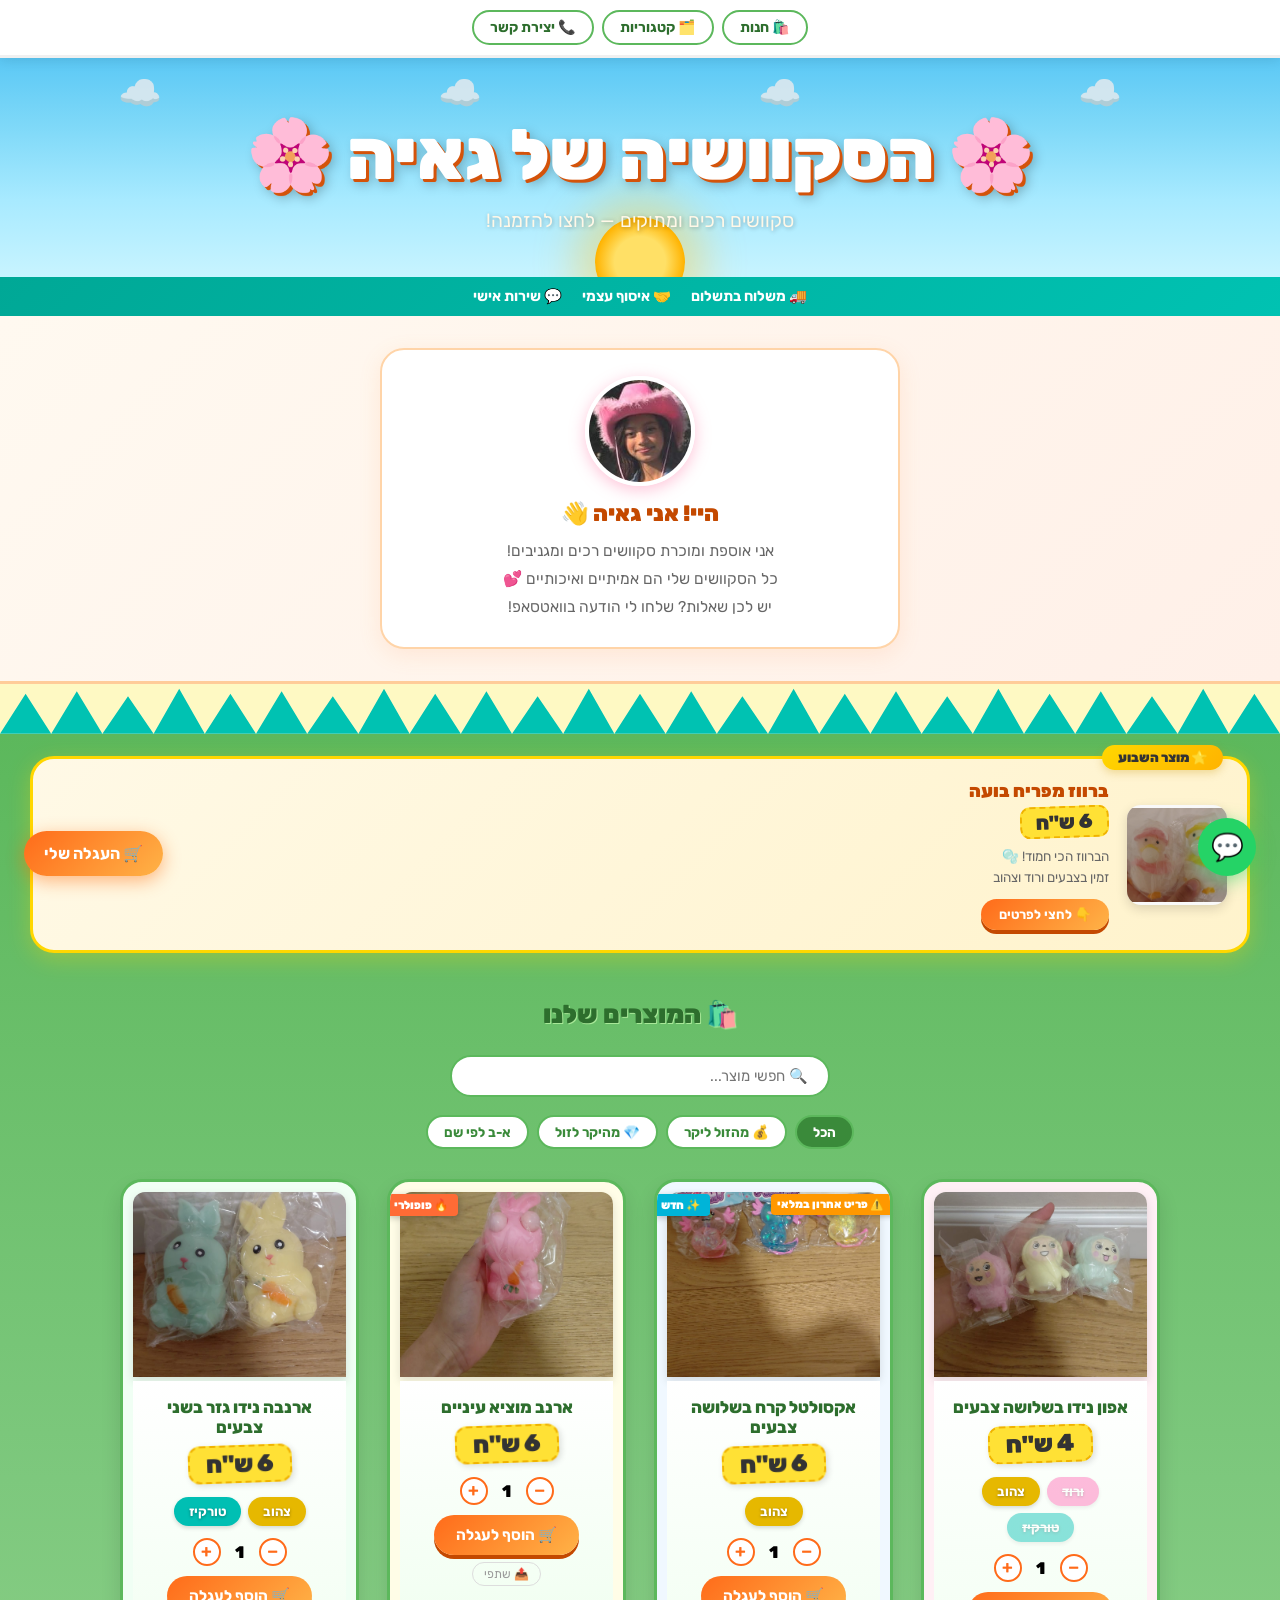
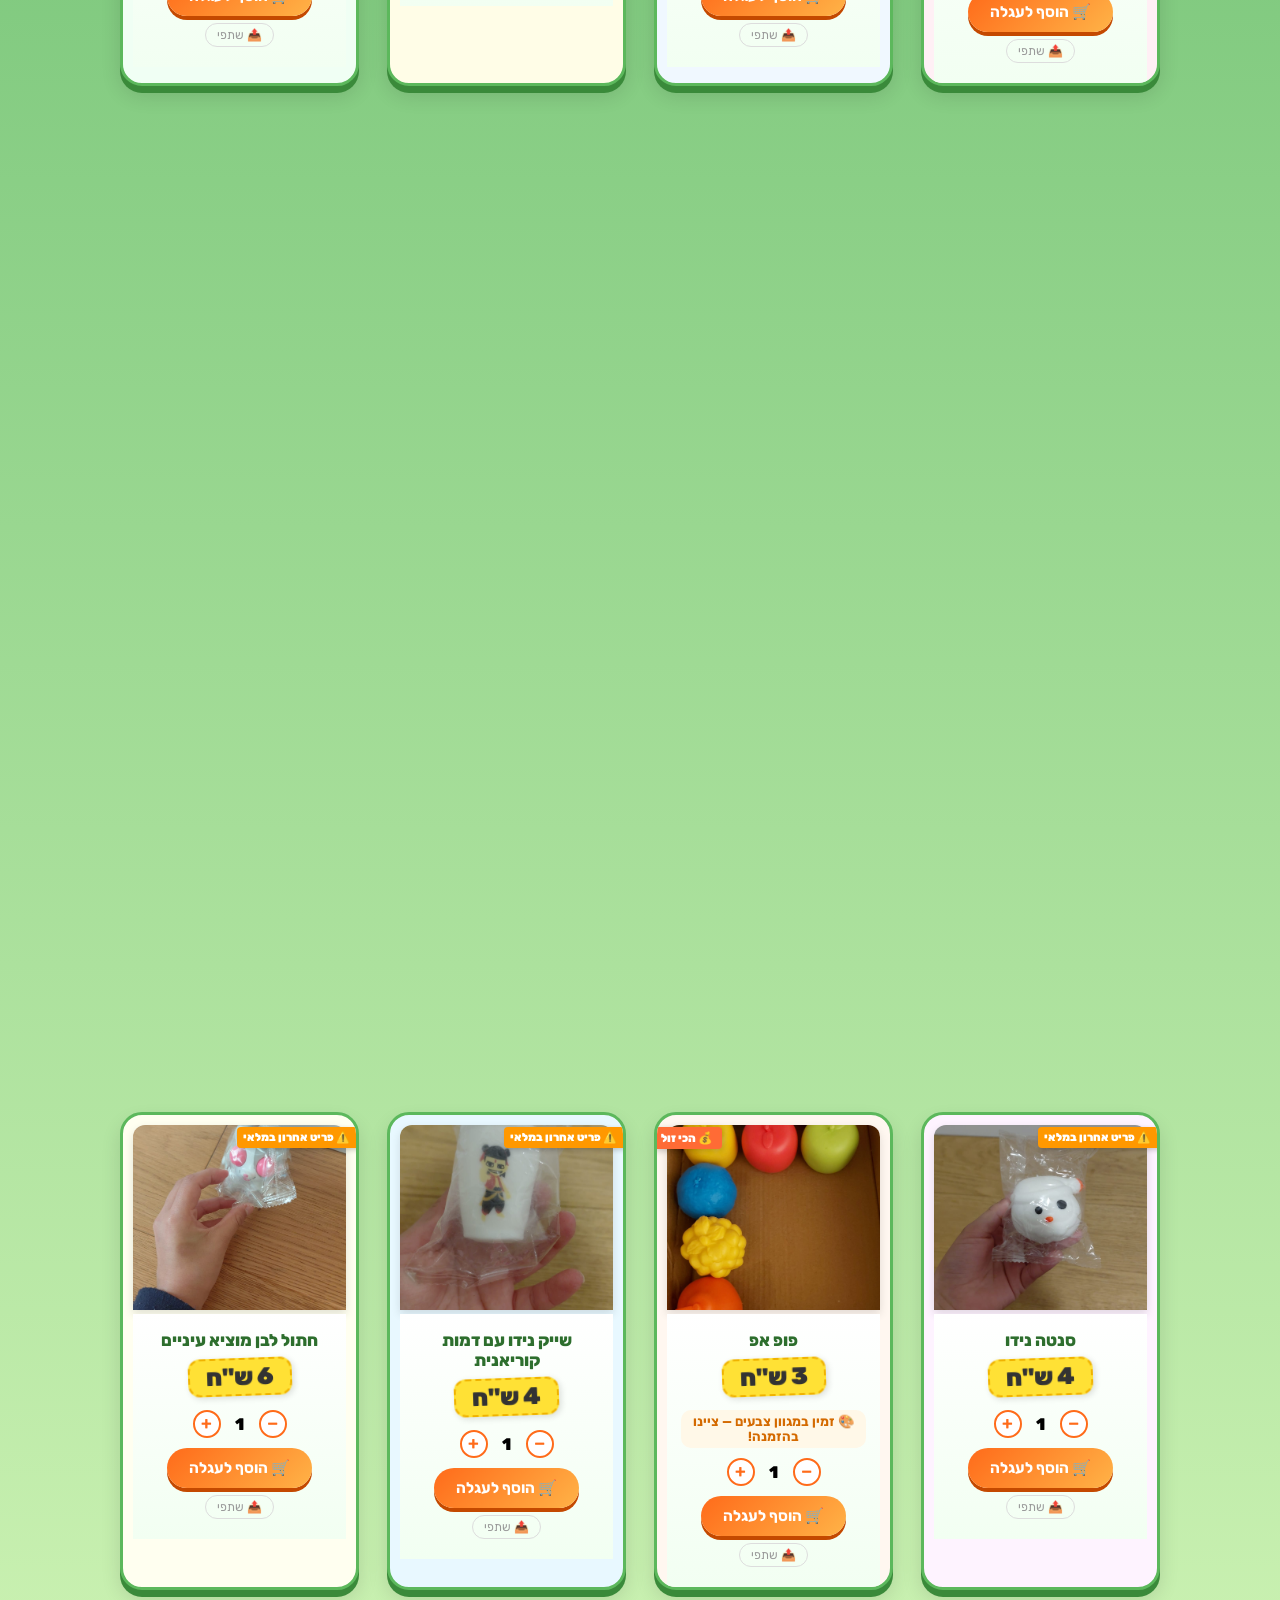
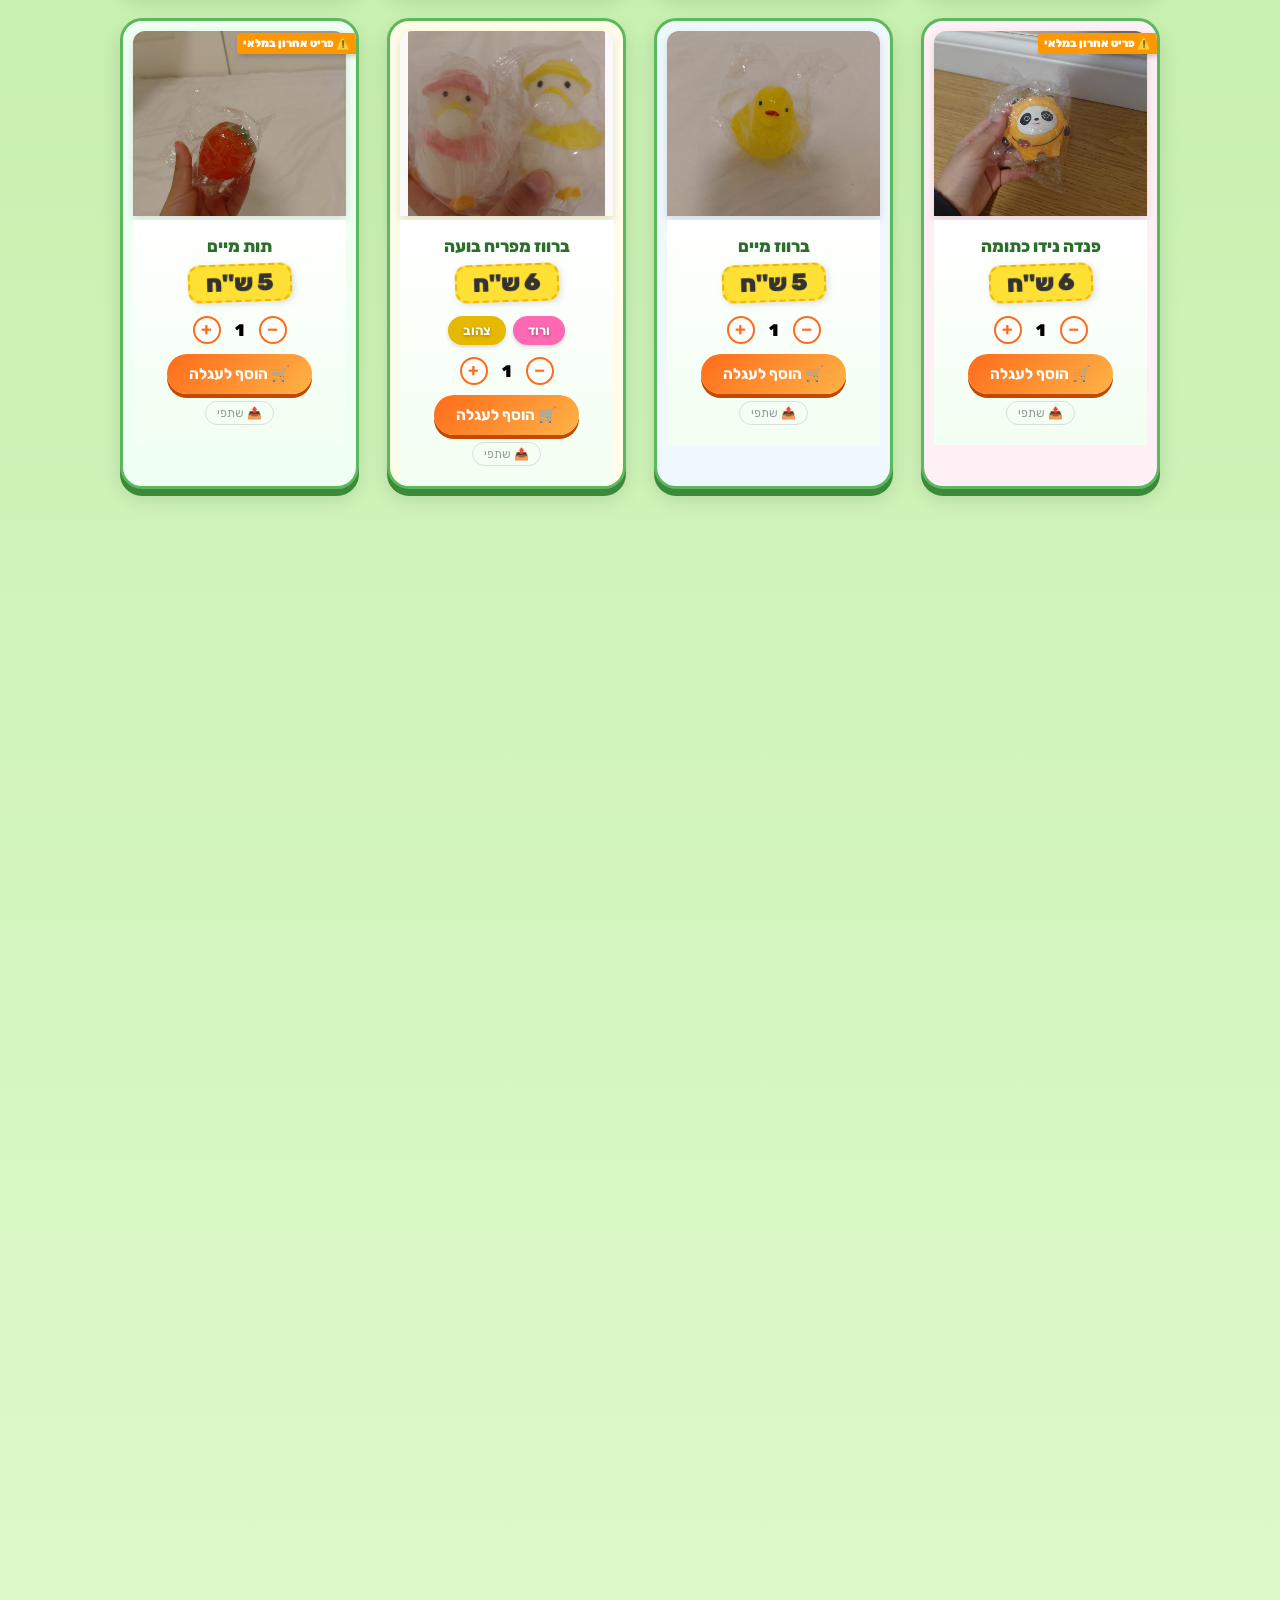
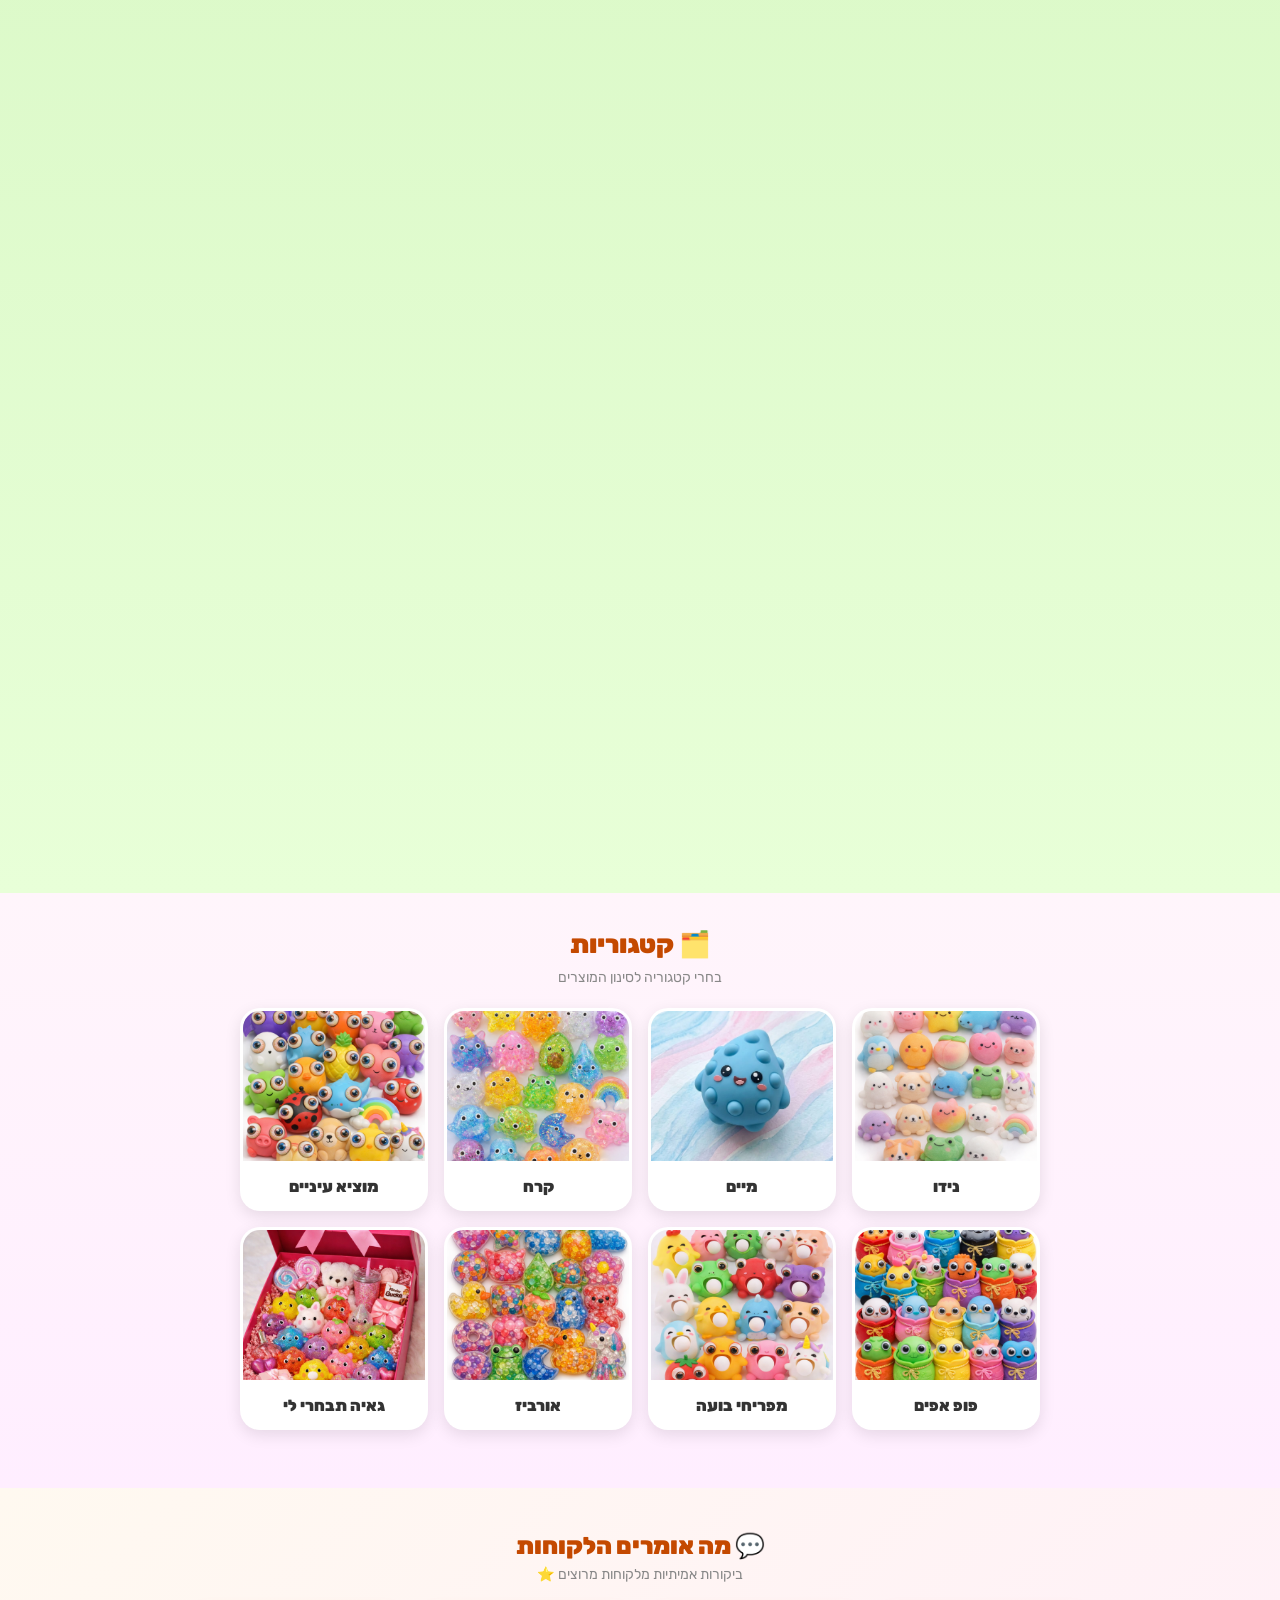
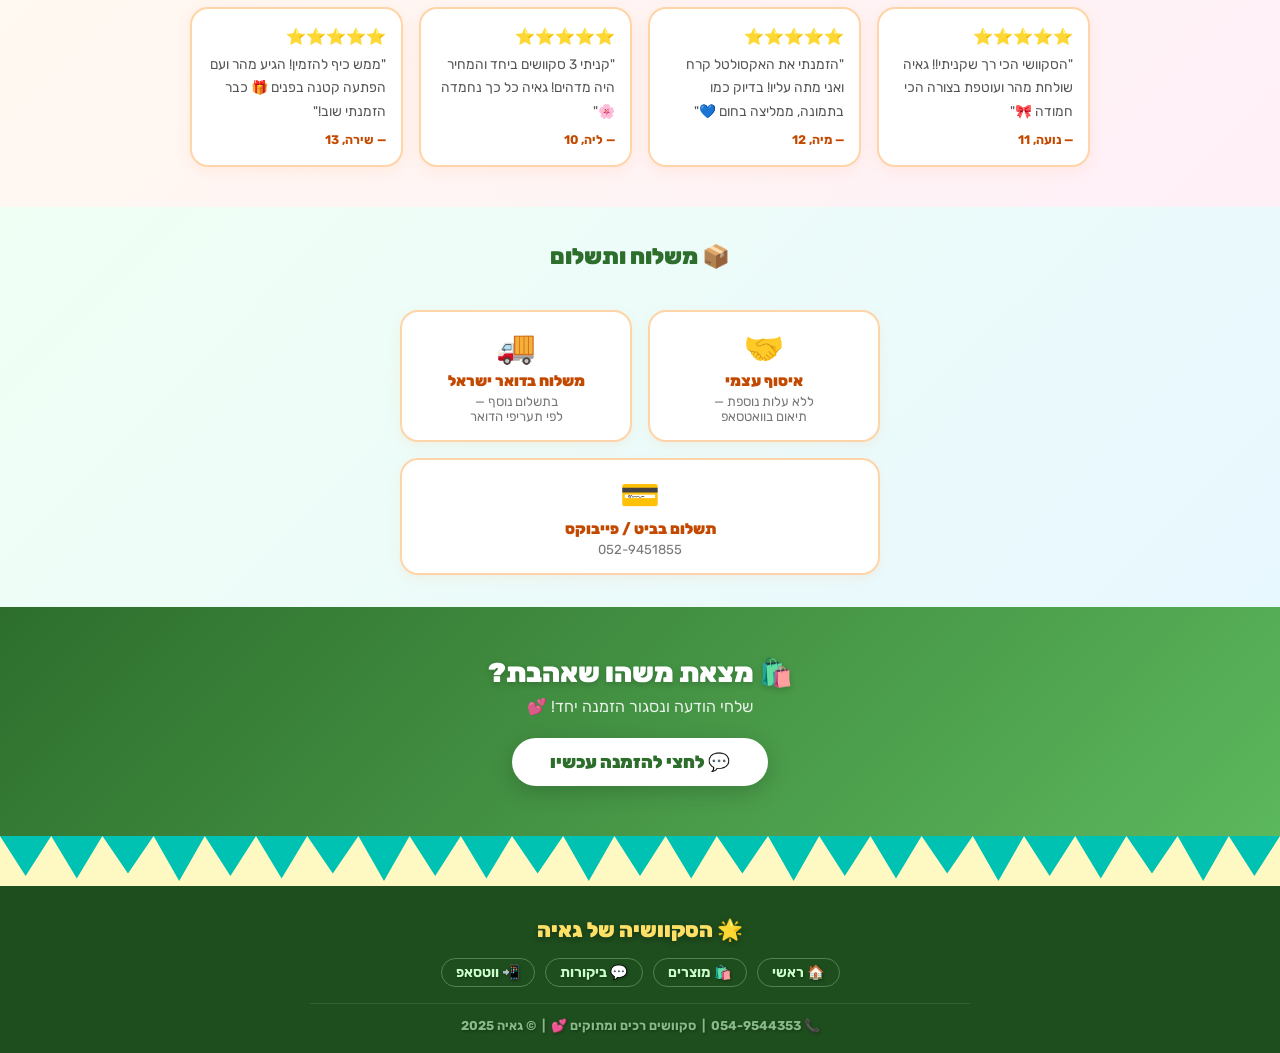
==== index.html @ a82e97cb "Add files via upload" ====
<!DOCTYPE html>
<html lang="he" dir="rtl">
<head>
  <meta charset="UTF-8">
  <meta name="viewport" content="width=device-width, initial-scale=1.0">
  <title>הסקוושיה של גאיה</title>
  <link href="https://fonts.googleapis.com/css2?family=Rubik:wght@400;500;700;900&display=swap" rel="stylesheet">
  <meta property="og:title" content="הסקוושיה של גאיה 🌟">
  <meta property="og:description" content="סקוושים רכים ומתוקים במחירים משתלמים — לחצי להזמנה!">
  <meta property="og:type" content="website">
  <meta name="theme-color" content="#5cb85c">
  <meta name="mobile-web-app-capable" content="yes">
  <meta name="apple-mobile-web-app-capable" content="yes">
  <meta name="apple-mobile-web-app-title" content="הסקוושיה של גאיה">
  <style>
    * { margin: 0; padding: 0; box-sizing: border-box; font-family: 'Rubik', 'Segoe UI', Arial, sans-serif; }

    body {
      font-family: 'Rubik', 'Segoe UI', Arial, sans-serif;
      direction: rtl;
      background: #a8e4f0;
    }

    /* ===== שמיים + כותרת ===== */
    header {
      background: linear-gradient(180deg,
        #5bc8f5 0%,
        #7dd8f8 30%,
        #a8eaff 65%,
        #c8f4ff 100%
      );
      text-align: center;
      padding: 55px 20px 45px;
      position: relative;
      overflow: hidden;
    }

    /* עננים */
    .clouds {
      position: absolute;
      top: 14px;
      width: 100%;
      font-size: 2.2rem;
      display: flex;
      justify-content: space-around;
      opacity: 0.85;
    }

    /* קרני שמש */
    .sun {
      position: absolute;
      bottom: -30px;
      left: 50%;
      transform: translateX(-50%);
      width: 90px;
      height: 90px;
      background: radial-gradient(circle, #ffe066 40%, #ffb300 70%, transparent 100%);
      border-radius: 50%;
      box-shadow: 0 0 40px 20px rgba(255, 200, 50, 0.4);
    }

    header h1 {
      font-size: 4.4rem;
      font-weight: 900;
      color: white;
      text-shadow: 3px 3px 0 #d4530a, 5px 5px 12px rgba(0,0,0,0.25);
      margin-bottom: 12px;
      position: relative;
      z-index: 1;
    }

    header p {
      font-size: 1.2rem;
      color: #fff8e8;
      text-shadow: 1px 1px 4px rgba(0,0,0,0.3);
      position: relative;
      z-index: 1;
    }

    /* ===== דשא מפריד ===== */
    .grass-divider-wrap {
      background: #fef9c3;
      line-height: 0;
    }
    .grass-divider {
      height: 50px;
      background: #00c2b2;
      clip-path: polygon(
        0% 100%, 2% 20%, 4% 100%, 6% 15%, 8% 100%,
        10% 25%, 12% 100%, 14% 10%, 16% 100%, 18% 20%,
        20% 100%, 22% 15%, 24% 100%, 26% 25%, 28% 100%,
        30% 10%, 32% 100%, 34% 20%, 36% 100%, 38% 15%,
        40% 100%, 42% 25%, 44% 100%, 46% 10%, 48% 100%,
        50% 20%, 52% 100%, 54% 15%, 56% 100%, 58% 25%,
        60% 100%, 62% 10%, 64% 100%, 66% 20%, 68% 100%,
        70% 15%, 72% 100%, 74% 25%, 76% 100%, 78% 10%,
        80% 100%, 82% 20%, 84% 100%, 86% 15%, 88% 100%,
        90% 25%, 92% 100%, 94% 10%, 96% 100%, 98% 20%,
        100% 100%
      );
    }

    /* ===== אזור מוצרים ===== */
    .products-area {
      background: linear-gradient(180deg, #5cb85c 0%, #7dc87d 15%, #c8f0b0 50%, #e8ffd8 100%);
      padding-bottom: 70px;
      position: relative;
      overflow: hidden;
    }

    .section-title {
      text-align: center;
      padding: 40px 0 10px;
      font-size: 1.6rem;
      font-weight: 900;
      color: #2d6e2d;
      text-shadow: 1px 1px 0 #a8e898;
    }

    .products {
      display: grid;
      grid-template-columns: repeat(auto-fit, minmax(210px, 1fr));
      gap: 28px;
      padding: 30px 30px 20px;
      max-width: 1100px;
      margin: 0 auto;
    }

    /* ===== כרטיס מוצר ===== */
    .card {
      background: white;
      border-radius: 22px;
      border: 3px solid #5cb85c;
      box-shadow: 0 7px 0 #3a8a3a, 0 10px 20px rgba(0,0,0,0.12);
      overflow: hidden;
      text-align: center;
      padding: 10px 10px 0;
      transition: transform 0.2s, box-shadow 0.2s, opacity 0.5s;
    }

    .card:hover {
      transform: translateY(-7px) rotate(1deg);
      box-shadow: 0 14px 0 #3a8a3a, 0 18px 28px rgba(0,0,0,0.15);
    }

    .card img {
      width: 100%;
      height: 185px;
      object-fit: cover;
      border-radius: 12px 12px 0 0;
      box-shadow: 0 4px 10px rgba(0,0,0,0.12);
    }

    .card-body {
      padding: 16px 14px 20px;
      background: linear-gradient(180deg, #ffffff, #f2fff2);
    }

    .card-body h2 {
      font-size: 1.05rem;
      font-weight: 800;
      color: #2d6e2d;
      margin-bottom: 8px;
    }

    .price {
      display: inline-block;
      font-size: 1.5rem;
      font-weight: 900;
      color: #333;
      background: #ffe135;
      border: 2.5px dashed #f0b300;
      border-radius: 12px;
      padding: 3px 16px;
      margin-bottom: 14px;
      transform: rotate(-2deg);
      box-shadow: 2px 2px 6px rgba(0,0,0,0.13);
    }

    .order-btn {
      display: inline-block;
      background: linear-gradient(135deg, #ff6b1a, #ffb347);
      color: white;
      padding: 11px 22px;
      border-radius: 30px;
      text-decoration: none;
      font-size: 0.95rem;
      font-weight: bold;
      box-shadow: 0 4px 0 #c44900;
      transition: transform 0.12s, box-shadow 0.12s;
      animation: btnPulse 2.5s ease-in-out infinite;
    }

    .order-btn:hover {
      transform: translateY(3px);
      box-shadow: 0 1px 0 #c44900;
      animation: none;
    }

    @keyframes btnPulse {
      0%, 100% { box-shadow: 0 4px 0 #c44900, 0 0 0 0 rgba(255,107,26,0); }
      50%       { box-shadow: 0 4px 0 #c44900, 0 0 0 7px rgba(255,107,26,0.22); }
    }

    /* ===== בחירת צבע ===== */
    .color-chips {
      display: flex;
      flex-wrap: wrap;
      gap: 7px;
      justify-content: center;
      margin-bottom: 12px;
    }

    .color-chip {
      border: 2.5px solid transparent;
      border-radius: 20px;
      padding: 5px 13px;
      font-size: 0.82rem;
      font-weight: bold;
      cursor: pointer;
      transition: transform 0.12s, border-color 0.12s, box-shadow 0.12s;
      color: white;
      text-shadow: 0 1px 3px rgba(0,0,0,0.35);
      box-shadow: 0 2px 4px rgba(0,0,0,0.15);
    }

    .color-chip:hover { transform: scale(1.08); }

    .color-chip.selected {
      border-color: #333;
      transform: scale(1.12);
      box-shadow: 0 3px 8px rgba(0,0,0,0.3);
    }

    .color-note {
      font-size: 0.83rem;
      color: #d46a00;
      font-weight: bold;
      margin-bottom: 10px;
      background: #fff8e8;
      border-radius: 10px;
      padding: 4px 10px;
      display: inline-block;
    }

    /* ===== כפתור עגלה (FAB) ===== */
    button.order-btn { border: none; cursor: pointer; font-family: 'Rubik', 'Segoe UI', Arial, sans-serif; }

    #cartFab {
      position: fixed;
      bottom: 24px;
      left: 24px;
      z-index: 1000;
      background: linear-gradient(135deg, #ff6b1a, #ffb347);
      color: white;
      border: none;
      border-radius: 50px;
      padding: 13px 20px;
      font-size: 1rem;
      font-weight: bold;
      cursor: pointer;
      box-shadow: 0 5px 18px rgba(255,100,0,0.45);
      display: flex;
      align-items: center;
      gap: 8px;
      font-family: 'Rubik', 'Segoe UI', Arial, sans-serif;
      transition: transform 0.15s;
    }
    #cartFab:hover { transform: scale(1.06); }

    #cartBadge {
      background: white;
      color: #ff6b1a;
      border-radius: 50%;
      width: 22px;
      height: 22px;
      display: none;
      align-items: center;
      justify-content: center;
      font-size: 0.78rem;
      font-weight: 900;
    }

    /* ===== פאנל עגלה ===== */
    #cartOverlay {
      display: none;
      position: fixed;
      inset: 0;
      background: rgba(0,0,0,0.38);
      z-index: 1001;
    }

    #cartPanel {
      position: fixed;
      top: 0;
      right: -380px;
      width: 340px;
      max-width: 92vw;
      height: 100%;
      background: white;
      z-index: 1002;
      box-shadow: -4px 0 24px rgba(0,0,0,0.18);
      display: flex;
      flex-direction: column;
      transition: right 0.28s ease;
      font-family: 'Rubik', 'Segoe UI', Arial, sans-serif;
    }
    #cartPanel.open { right: 0; }

    #cartHeader {
      background: linear-gradient(135deg, #5cb85c, #3a8a3a);
      color: white;
      padding: 17px 18px;
      display: flex;
      justify-content: space-between;
      align-items: center;
      font-size: 1.15rem;
      font-weight: bold;
    }

    #cartClose {
      background: none;
      border: none;
      color: white;
      font-size: 1.5rem;
      cursor: pointer;
      line-height: 1;
      padding: 0 4px;
    }

    #cartItems {
      flex: 1;
      overflow-y: auto;
      padding: 14px 16px;
    }

    .cart-empty {
      text-align: center;
      color: #bbb;
      padding: 40px 0;
      font-size: 1rem;
    }

    .cart-item {
      display: flex;
      align-items: center;
      gap: 8px;
      padding: 11px 0;
      border-bottom: 1px solid #f0f0f0;
    }

    .cart-item-info { flex: 1; }

    .cart-item-name {
      font-size: 0.88rem;
      font-weight: bold;
      color: #2d6e2d;
      margin-bottom: 2px;
    }

    .cart-item-price {
      font-size: 0.82rem;
      color: #ff6b1a;
      font-weight: bold;
    }

    .cart-qty {
      display: flex;
      align-items: center;
      gap: 5px;
    }

    .qty-btn {
      width: 26px;
      height: 26px;
      border: 2px solid #5cb85c;
      background: white;
      border-radius: 50%;
      cursor: pointer;
      font-size: 1rem;
      font-weight: bold;
      color: #3a8a3a;
      display: flex;
      align-items: center;
      justify-content: center;
      line-height: 1;
      padding: 0;
    }
    .qty-btn:hover { background: #e8ffe8; }

    .qty-num {
      font-weight: bold;
      font-size: 0.95rem;
      min-width: 18px;
      text-align: center;
    }

    .remove-btn {
      background: none;
      border: none;
      cursor: pointer;
      font-size: 1rem;
      color: #ccc;
      padding: 2px 4px;
    }
    .remove-btn:hover { color: #d00; }

    #cartFooter {
      padding: 14px 18px 18px;
      border-top: 2px solid #efefef;
      background: #f9fff9;
    }

    #cartTotal {
      font-size: 1.25rem;
      font-weight: 900;
      color: #2d6e2d;
      text-align: center;
      margin-bottom: 12px;
    }

    #sendOrderBtn {
      display: block;
      width: 100%;
      background: linear-gradient(135deg, #25d366, #128c5e);
      color: white;
      border: none;
      border-radius: 30px;
      padding: 13px;
      font-size: 0.97rem;
      font-weight: bold;
      cursor: pointer;
      box-shadow: 0 4px 0 #0a6640;
      transition: transform 0.12s;
      font-family: 'Rubik', 'Segoe UI', Arial, sans-serif;
      margin-bottom: 8px;
    }
    #sendOrderBtn:hover { transform: translateY(2px); box-shadow: 0 2px 0 #0a6640; }

    #clearCartBtn {
      display: block;
      width: 100%;
      background: none;
      border: 2px solid #ddd;
      border-radius: 30px;
      padding: 9px;
      font-size: 0.88rem;
      cursor: pointer;
      color: #aaa;
      font-family: 'Rubik', 'Segoe UI', Arial, sans-serif;
    }
    #clearCartBtn:hover { border-color: #d00; color: #d00; }

    /* ===== פוטר ===== */
    .grass-divider-bottom {
      height: 50px;
      background: #00c2b2;
      clip-path: polygon(
        0% 100%, 2% 20%, 4% 100%, 6% 15%, 8% 100%,
        10% 25%, 12% 100%, 14% 10%, 16% 100%, 18% 20%,
        20% 100%, 22% 15%, 24% 100%, 26% 25%, 28% 100%,
        30% 10%, 32% 100%, 34% 20%, 36% 100%, 38% 15%,
        40% 100%, 42% 25%, 44% 100%, 46% 10%, 48% 100%,
        50% 20%, 52% 100%, 54% 15%, 56% 100%, 58% 25%,
        60% 100%, 62% 10%, 64% 100%, 66% 20%, 68% 100%,
        70% 15%, 72% 100%, 74% 25%, 76% 100%, 78% 10%,
        80% 100%, 82% 20%, 84% 100%, 86% 15%, 88% 100%,
        90% 25%, 92% 100%, 94% 10%, 96% 100%, 98% 20%,
        100% 100%
      );
      transform: scaleY(-1);
    }

    footer {
      background: #3a8a3a;
      text-align: center;
      padding: 28px 20px;
      color: #d8ffd8;
      font-size: 1rem;
      font-weight: bold;
      text-shadow: 1px 1px 3px rgba(0,0,0,0.3);
    }

    /* ===== "על החנות" ===== */
    .about-section {
      background: linear-gradient(135deg, #fff9f0, #fff0e8);
      padding: 32px 20px;
      text-align: center;
      border-bottom: 3px solid #ffcc99;
    }
    .about-card {
      max-width: 520px;
      margin: 0 auto;
      background: white;
      border-radius: 24px;
      padding: 26px 28px;
      box-shadow: 0 6px 22px rgba(255,150,80,0.14);
      border: 2px solid #ffd4a8;
    }
    .about-emoji { font-size: 3rem; margin-bottom: 8px; }
    .about-card h2 { color: #c44900; font-size: 1.4rem; margin-bottom: 10px; font-weight: 900; }
    .about-card p { color: #666; font-size: 0.97rem; line-height: 1.8; }

    /* ===== סינון/מיון ===== */
    .sort-bar {
      display: flex;
      flex-wrap: wrap;
      gap: 8px;
      justify-content: center;
      padding: 18px 20px 0;
    }
    .sort-btn {
      background: white;
      border: 2px solid #5cb85c;
      border-radius: 20px;
      padding: 7px 16px;
      font-size: 0.85rem;
      font-weight: bold;
      cursor: pointer;
      color: #3a8a3a;
      transition: background 0.15s, color 0.15s;
      font-family: 'Rubik', 'Segoe UI', Arial, sans-serif;
    }
    .sort-btn:hover, .sort-btn.active { background: #3a8a3a; color: white; }

    /* ===== כמות בכרטיסייה ===== */
    .card-qty {
      display: flex;
      align-items: center;
      justify-content: center;
      gap: 8px;
      margin-bottom: 10px;
    }
    .card-qty-btn {
      width: 28px; height: 28px;
      border: 2px solid #ff6b1a;
      background: white;
      border-radius: 50%;
      cursor: pointer;
      font-size: 1.1rem;
      font-weight: bold;
      color: #ff6b1a;
      display: flex;
      align-items: center;
      justify-content: center;
      line-height: 1;
      padding: 0;
    }
    .card-qty-btn:hover { background: #fff0e0; }
    .card-qty-num { font-weight: 900; font-size: 1.05rem; min-width: 22px; text-align: center; }

    /* ===== תגיות מוצרים ===== */
    .card { position: relative; }
    .product-badge {
      position: absolute;
      top: 12px;
      left: -4px;
      color: white;
      font-size: 0.72rem;
      font-weight: 900;
      padding: 4px 10px 4px 8px;
      border-radius: 0 4px 4px 0;
      box-shadow: 2px 2px 6px rgba(0,0,0,0.22);
      z-index: 2;
      background: #ff6b35;
    }
    .product-badge.new { background: #00b4d8; }

    /* ===== לייטבוקס ===== */
    #lightbox {
      display: none;
      position: fixed;
      inset: 0;
      background: rgba(0,0,0,0.88);
      z-index: 2000;
      align-items: center;
      justify-content: center;
      cursor: zoom-out;
    }
    #lightbox img {
      max-width: 88vw;
      max-height: 84vh;
      border-radius: 16px;
      box-shadow: 0 12px 40px rgba(0,0,0,0.5);
      object-fit: contain;
      animation: zoomIn 0.2s ease;
    }
    @keyframes zoomIn {
      from { transform: scale(0.7); opacity: 0; }
      to   { transform: scale(1);   opacity: 1; }
    }

    /* ===== WhatsApp FAB ===== */
    #waFab {
      position: fixed;
      bottom: 24px;
      right: 24px;
      z-index: 1000;
      background: #25d366;
      color: white;
      border-radius: 50%;
      width: 58px;
      height: 58px;
      font-size: 1.65rem;
      box-shadow: 0 5px 18px rgba(37,211,102,0.5);
      display: flex;
      align-items: center;
      justify-content: center;
      transition: transform 0.15s;
      text-decoration: none;
    }
    #waFab:hover { transform: scale(1.1); }

    /* ===== אנימציית טיסה ===== */
    .fly-item {
      position: fixed;
      z-index: 9999;
      font-size: 1.5rem;
      pointer-events: none;
      transition: left 0.55s cubic-bezier(0.25,0.46,0.45,0.94),
                  top  0.55s cubic-bezier(0.25,0.46,0.45,0.94),
                  transform 0.55s ease,
                  opacity 0.55s ease;
    }

    /* תמונות מוצר - עם cursor zoom */
    .card img { cursor: zoom-in; }

    /* ===== כוכבים צפים ===== */
    .floating-star {
      position: absolute;
      pointer-events: none;
      font-size: 1.1rem;
      opacity: 0;
      animation: floatStar 5s ease-in-out infinite;
      z-index: 0;
    }
    @keyframes floatStar {
      0%   { opacity: 0; transform: translateY(0) scale(0.6); }
      20%  { opacity: 0.75; }
      80%  { opacity: 0.6; }
      100% { opacity: 0; transform: translateY(-160px) scale(1.1); }
    }

    /* ===== אנימציית כניסה (גלילה) ===== */
    .scroll-hidden {
      opacity: 0;
      transform: translateY(36px);
      transition: opacity 0.55s ease, transform 0.55s ease;
    }
    .scroll-hidden.visible {
      opacity: 1;
      transform: translateY(0);
    }

    /* ===== בועות הדר ===== */
    .bubble {
      position: absolute;
      border-radius: 50%;
      background: rgba(255,255,255,0.28);
      border: 2px solid rgba(255,255,255,0.55);
      pointer-events: none;
      animation: floatBubble ease-in infinite;
    }
    @keyframes floatBubble {
      0%   { transform: translateY(0)     scale(1);    opacity: 0.75; }
      60%  { transform: translateY(-55%)  scale(1.04); opacity: 0.45; }
      100% { transform: translateY(-130%) scale(0.88); opacity: 0; }
    }

    /* ===== שורת משלוח ===== */
    .shipping-bar {
      background: linear-gradient(135deg, #00a896, #00c2b2);
      color: white;
      display: flex;
      justify-content: center;
      flex-wrap: wrap;
      gap: 20px;
      padding: 11px 20px;
      font-size: 0.9rem;
      font-weight: bold;
    }

    /* ===== אפשרויות משלוח ===== */
    .delivery-section-full {
      background: linear-gradient(135deg, #f0fff4, #e8f8ff);
      padding: 36px 20px 32px;
      text-align: center;
    }
    .delivery-section-full h2 {
      font-size: 1.4rem;
      font-weight: 900;
      color: #2d6e2d;
      margin-bottom: 20px;
    }
    .delivery-section {
      display: flex;
      gap: 16px;
      justify-content: center;
      flex-wrap: wrap;
      padding: 20px 20px 0;
      max-width: 520px;
      margin: 0 auto;
    }
    .delivery-option {
      flex: 1;
      min-width: 160px;
      background: white;
      border-radius: 18px;
      padding: 16px 14px;
      text-align: center;
      border: 2.5px solid #ffd4a8;
      box-shadow: 0 4px 12px rgba(255,150,80,0.1);
    }
    .delivery-icon { font-size: 2rem; margin-bottom: 6px; }
    .delivery-title { font-size: 0.95rem; font-weight: 900; color: #c44900; margin-bottom: 4px; }
    .delivery-desc { font-size: 0.82rem; color: #777; }

    /* ===== תמונת פרופיל ===== */
    .about-photo {
      width: 110px;
      height: 110px;
      border-radius: 50%;
      object-fit: cover;
      object-position: center top;
      display: block;
      margin: 0 auto 14px;
      box-shadow: 0 4px 16px rgba(255,107,157,0.4);
      border: 4px solid white;
    }

    /* ===== מוצר השבוע ===== */
    .featured-section {
      background: linear-gradient(135deg, #fff9e6, #fff3cc);
      border: 3px solid #ffd700;
      border-radius: 24px;
      margin: 22px 30px 6px;
      padding: 22px 20px 20px;
      display: flex;
      align-items: center;
      gap: 18px;
      box-shadow: 0 6px 22px rgba(255,215,0,0.3);
      position: relative;
    }
    .featured-label {
      position: absolute;
      top: -14px;
      right: 24px;
      background: linear-gradient(135deg, #ffd700, #ffb300);
      color: #333;
      font-weight: 900;
      font-size: 0.82rem;
      padding: 5px 16px;
      border-radius: 20px;
      box-shadow: 0 3px 8px rgba(200,150,0,0.3);
    }
    .featured-img {
      width: 100px;
      height: 100px;
      object-fit: cover;
      border-radius: 14px;
      box-shadow: 0 4px 12px rgba(0,0,0,0.14);
      flex-shrink: 0;
      cursor: zoom-in;
    }
    .featured-info { flex: 1; text-align: right; }
    .featured-info h3 { font-size: 1.1rem; font-weight: 900; color: #c44900; margin-bottom: 5px; }
    .featured-price {
      display: inline-block;
      font-size: 1.25rem;
      font-weight: 900;
      color: #333;
      background: #ffe135;
      border: 2px dashed #f0b300;
      border-radius: 10px;
      padding: 2px 14px;
      transform: rotate(-2deg);
      margin-bottom: 8px;
    }
    .featured-info p { font-size: 0.84rem; color: #666; line-height: 1.6; margin-bottom: 10px; }

    /* ===== חיפוש ===== */
    .search-wrap {
      display: flex;
      justify-content: center;
      padding: 16px 20px 0;
    }
    .search-input {
      width: 100%;
      max-width: 380px;
      padding: 10px 20px;
      border: 2.5px solid #5cb85c;
      border-radius: 30px;
      font-size: 0.93rem;
      background: white;
      outline: none;
      transition: border-color 0.15s, box-shadow 0.15s;
      text-align: right;
    }
    .search-input:focus {
      border-color: #ff6b1a;
      box-shadow: 0 0 0 3px rgba(255,107,26,0.12);
    }
    .search-empty {
      text-align: center;
      color: #888;
      padding: 28px;
      font-size: 1rem;
      display: none;
    }

    /* ===== מלאי ===== */
    .card-body { position: relative; }
    .stock-out-overlay {
      position: absolute;
      inset: 0;
      background: rgba(255,255,255,0.9);
      border-radius: 0 0 18px 18px;
      z-index: 5;
      display: flex;
      flex-direction: column;
      align-items: center;
      justify-content: center;
      gap: 10px;
    }
    .stock-out-text {
      background: #e53935;
      color: white;
      font-weight: 900;
      font-size: 1rem;
      padding: 6px 22px;
      border-radius: 20px;
    }
    .notify-btn {
      background: linear-gradient(135deg, #ff6b1a, #ffb347);
      color: white;
      border: none;
      border-radius: 20px;
      padding: 7px 18px;
      font-size: 0.82rem;
      font-weight: bold;
      cursor: pointer;
    }
    .stock-limited-tag {
      position: absolute;
      top: 12px;
      right: -4px;
      background: #ff9800;
      color: white;
      font-size: 0.7rem;
      font-weight: 900;
      padding: 4px 10px 4px 6px;
      border-radius: 4px 0 0 4px;
      z-index: 4;
      box-shadow: 2px 2px 5px rgba(0,0,0,0.2);
    }

    /* ===== שיתוף ===== */
    .share-btn {
      background: none;
      border: 1.5px solid #ddd;
      border-radius: 16px;
      padding: 4px 11px;
      font-size: 0.75rem;
      color: #999;
      cursor: pointer;
      margin-top: 7px;
      transition: border-color 0.12s, color 0.12s;
    }
    .share-btn:hover { border-color: #25d366; color: #25d366; }

    /* ===== ביקורות ===== */
    .testimonials-section {
      background: linear-gradient(135deg, #fff9f0, #fff0f8);
      padding: 44px 20px 40px;
      text-align: center;
    }
    .testimonials-section h2 { font-size: 1.5rem; font-weight: 900; color: #c44900; margin-bottom: 6px; }
    .testimonials-sub { color: #888; font-size: 0.88rem; margin-bottom: 24px; }
    .testimonials-grid {
      display: grid;
      grid-template-columns: repeat(auto-fit, minmax(195px, 1fr));
      gap: 16px;
      max-width: 900px;
      margin: 0 auto;
    }
    .testimonial-card {
      background: white;
      border-radius: 18px;
      padding: 18px 15px;
      box-shadow: 0 4px 16px rgba(255,150,80,0.12);
      border: 2px solid #ffd4a8;
      text-align: right;
    }
    .t-stars { font-size: 1rem; margin-bottom: 7px; }
    .t-text { font-size: 0.86rem; color: #555; line-height: 1.7; margin-bottom: 9px; }
    .t-name { font-size: 0.78rem; font-weight: bold; color: #c44900; }

    /* ===== חזרה למעלה ===== */
    #backToTop {
      position: fixed;
      bottom: 86px;
      left: 24px;
      z-index: 998;
      background: linear-gradient(135deg, #5cb85c, #3a8a3a);
      color: white;
      border: none;
      border-radius: 50%;
      width: 46px;
      height: 46px;
      font-size: 1.25rem;
      cursor: pointer;
      box-shadow: 0 4px 14px rgba(60,140,60,0.4);
      display: none;
      align-items: center;
      justify-content: center;
      transition: transform 0.15s;
    }
    #backToTop.show { display: flex; }
    #backToTop:hover { transform: scale(1.1); }

    /* ===== תפריט ניווט ===== */
    .site-nav {
      background: white;
      position: sticky;
      top: 0;
      z-index: 500;
      display: flex;
      align-items: center;
      justify-content: center;
      padding: 10px 20px;
      box-shadow: 0 2px 12px rgba(0,0,0,0.1);
      border-bottom: 3px solid #f0f0f0;
      flex-wrap: wrap;
      gap: 8px;
    }
    .nav-logo { display: none; }
    .nav-links { display: flex; gap: 8px; flex-wrap: wrap; justify-content: center; }
    .nav-link {
      text-decoration: none;
      color: #2d6e2d;
      font-weight: bold;
      font-size: 0.88rem;
      padding: 7px 16px;
      border-radius: 20px;
      border: 2px solid #5cb85c;
      transition: background 0.15s, color 0.15s;
    }
    .nav-link:hover { background: #5cb85c; color: white; }

    /* ===== קטגוריות ===== */
    .categories-section {
      background: linear-gradient(180deg, #fff5fb, #ffeeff);
      padding: 36px 20px 40px;
    }
    .categories-grid {
      display: grid;
      grid-template-columns: repeat(auto-fill, minmax(165px, 1fr));
      gap: 16px;
      max-width: 800px;
      margin: 0 auto;
    }
    .category-card {
      border-radius: 20px;
      overflow: hidden;
      cursor: pointer;
      box-shadow: 0 5px 16px rgba(0,0,0,0.1);
      transition: transform 0.18s, box-shadow 0.18s;
      background: white;
      border: 3px solid transparent;
    }
    .category-card:hover { transform: translateY(-5px); box-shadow: 0 10px 24px rgba(0,0,0,0.15); }
    .category-card.active { border-color: #ff6b1a; }
    .category-card img { width: 100%; height: 150px; object-fit: cover; }
    .cat-no-img {
      width: 100%; height: 150px;
      display: flex; align-items: center; justify-content: center;
      font-size: 3.5rem;
      background: linear-gradient(135deg, #e8d5ff, #d5e8ff);
    }
    .category-card-name {
      text-align: center;
      font-weight: 900;
      font-size: 1rem;
      color: #333;
      padding: 12px 8px;
    }
    .cat-filter-bar { text-align: center; margin-top: 18px; }
    .cat-clear-btn {
      background: none;
      border: 2px solid #ccc;
      border-radius: 20px;
      padding: 7px 20px;
      font-size: 0.87rem;
      cursor: pointer;
      color: #888;
      transition: border-color 0.15s, color 0.15s;
    }
    .cat-clear-btn:hover { border-color: #ff6b1a; color: #ff6b1a; }

    /* ===== גאיה תבחרי לי ===== */
    .gaia-pick-panel {
      max-width: 420px;
      margin: 26px auto 0;
      background: linear-gradient(135deg, #fff0fa, #ffeeff);
      border-radius: 24px;
      padding: 32px 24px 28px;
      box-shadow: 0 8px 28px rgba(255,100,180,0.15);
      border: 2.5px solid #ffb3e0;
      text-align: center;
    }
    .gaia-pick-panel h3 { font-size: 1.4rem; font-weight: 900; color: #c44900; margin-bottom: 8px; }
    .gaia-pick-panel p { color: #888; font-size: 0.9rem; margin-bottom: 20px; }
    .gaia-pick-form { display: flex; gap: 10px; justify-content: center; flex-wrap: wrap; }
    .gaia-pick-form input {
      border: 2px solid #ffb3e0;
      border-radius: 14px;
      padding: 10px 16px;
      font-size: 1rem;
      font-family: 'Rubik', sans-serif;
      outline: none;
      width: 150px;
      text-align: center;
    }
    .gaia-pick-form input:focus { border-color: #ff6b9d; }
    .gaia-pick-form button {
      background: linear-gradient(135deg, #ff6b9d, #ff8fb3);
      color: white;
      border: none;
      border-radius: 14px;
      padding: 10px 22px;
      font-size: 1rem;
      font-weight: 900;
      font-family: 'Rubik', sans-serif;
      cursor: pointer;
      transition: transform 0.15s, box-shadow 0.15s;
    }
    .gaia-pick-form button:hover { transform: translateY(-2px); box-shadow: 0 6px 18px rgba(255,100,150,0.35); }

    html { scroll-behavior: smooth; }

    /* ===== Progress bar גלילה ===== */
    #scrollProgress {
      position: fixed;
      top: 0; left: 0;
      height: 4px;
      width: 0%;
      background: linear-gradient(90deg, #ff6b1a, #ffd700, #5cb85c);
      z-index: 9999;
      transition: width 0.08s linear;
      border-radius: 0 2px 2px 0;
    }

    /* ===== Shimmer מוצר השבוע ===== */
    @keyframes featuredGlow {
      0%, 100% { box-shadow: 0 6px 22px rgba(255,215,0,0.3); }
      50%       { box-shadow: 0 6px 30px rgba(255,215,0,0.65), 0 0 22px 6px rgba(255,200,0,0.25); }
    }
    .featured-section { animation: featuredGlow 2.2s ease-in-out infinite; }

    /* ===== 3D tilt כרטיסים ===== */
    .card { transform-style: preserve-3d; will-change: transform; }

    /* ===== ביקורות — גלילה אופקית במובייל ===== */
    @media (max-width: 620px) {
      .testimonials-grid {
        display: flex;
        overflow-x: auto;
        scroll-snap-type: x mandatory;
        gap: 14px;
        padding-bottom: 14px;
        -webkit-overflow-scrolling: touch;
      }
      .testimonials-grid::-webkit-scrollbar { height: 5px; }
      .testimonials-grid::-webkit-scrollbar-thumb { background: #ffd4a8; border-radius: 4px; }
      .testimonial-card {
        min-width: 230px;
        scroll-snap-align: start;
        flex-shrink: 0;
      }
    }

    /* ===== CTA (קריאה לפעולה) ===== */
    .cta-section {
      background: linear-gradient(135deg, #2d6e2d, #5cb85c);
      text-align: center;
      padding: 50px 20px;
      color: white;
    }
    .cta-section h2 {
      font-size: 1.7rem;
      font-weight: 900;
      margin-bottom: 8px;
      text-shadow: 0 2px 6px rgba(0,0,0,0.2);
    }
    .cta-section p { font-size: 1rem; opacity: 0.88; margin-bottom: 22px; }
    .cta-btn {
      display: inline-block;
      background: white;
      color: #2d6e2d;
      font-size: 1.1rem;
      font-weight: 900;
      padding: 14px 38px;
      border-radius: 40px;
      text-decoration: none;
      box-shadow: 0 6px 22px rgba(0,0,0,0.18);
      transition: transform 0.15s, box-shadow 0.15s;
    }
    .cta-btn:hover { transform: translateY(-3px); box-shadow: 0 10px 30px rgba(0,0,0,0.22); }

    /* ===== פוטר משודרג ===== */
    footer {
      background: #1e4d1e;
      color: #d8ffd8;
      padding: 0;
    }
    .footer-inner {
      max-width: 700px;
      margin: 0 auto;
      padding: 32px 20px 20px;
      display: flex;
      flex-direction: column;
      align-items: center;
      gap: 16px;
    }
    .footer-logo {
      font-size: 1.3rem;
      font-weight: 900;
      color: #ffe066;
      text-shadow: 0 2px 6px rgba(0,0,0,0.3);
    }
    .footer-links {
      display: flex;
      flex-wrap: wrap;
      gap: 10px;
      justify-content: center;
    }
    .footer-links a {
      color: #c8ffc8;
      text-decoration: none;
      font-size: 0.88rem;
      font-weight: bold;
      padding: 5px 14px;
      border: 1.5px solid rgba(200,255,200,0.3);
      border-radius: 20px;
      cursor: pointer;
      transition: background 0.15s, color 0.15s;
    }
    .footer-links a:hover { background: rgba(255,255,255,0.1); color: white; }
    .footer-copy {
      font-size: 0.8rem;
      color: #88bb88;
      border-top: 1px solid rgba(255,255,255,0.1);
      padding-top: 14px;
      width: 100%;
      text-align: center;
    }
  </style>
</head>
<body>

<div id="scrollProgress"></div>

<nav class="site-nav">
  <div class="nav-logo">🌸 הסקוושיה של גאיה</div>
  <div class="nav-links">
    <a class="nav-link" href="#shop" onclick="clearCatFilter()">🛍️ חנות</a>
    <a class="nav-link" href="#categories">🗂️ קטגוריות</a>
    <a class="nav-link" href="#contact">📞 יצירת קשר</a>
  </div>
</nav>

<header>
  <div class="clouds">
    <span>☁️</span><span>☁️</span><span>☁️</span><span>☁️</span>
  </div>
  <div class="sun"></div>
  <h1>🌸 הסקוושיה של גאיה 🌸</h1>
  <p>סקוושים רכים ומתוקים — לחצו להזמנה!</p>
</header>

<div class="shipping-bar">
  <span>🚚 משלוח בתשלום</span>
  <span>🤝 איסוף עצמי</span>
  <span>💬 שירות אישי</span>
</div>

<section class="about-section">
  <div class="about-card">
    <img class="about-photo" src="גאיה.jpeg" alt="גאיה">
    <h2>היי! אני גאיה 👋</h2>
    <p>אני אוספת ומוכרת סקוושים רכים ומגניבים!<br>
    כל הסקוושים שלי הם אמיתיים ואיכותיים 💕<br>
    יש לכן שאלות? שלחו לי הודעה בוואטסאפ!</p>
  </div>
</section>

<div class="grass-divider-wrap"><div class="grass-divider"></div></div>

<div class="products-area" id="shop">

  <div class="featured-section">
    <span class="featured-label">⭐ מוצר השבוע</span>
    <img class="featured-img" src="ברווז מפריח בועה.jpg" alt="ברווז מפריח בועה" onclick="openZoom(this)" style="object-fit:contain;background:#f9f9f9;">
    <div class="featured-info">
      <h3>ברווז מפריח בועה</h3>
      <div class="featured-price">6 ש"ח</div>
      <p>הברווז הכי חמוד! 🫧<br>זמין בצבעים ורוד וצהוב</p>
      <button class="order-btn" onclick="scrollToProduct('ברווז מפריח בועה')" style="font-size:0.82rem;padding:8px 18px;animation:none">👇 לחצי לפרטים</button>
    </div>
  </div>

  <div class="section-title">🛍️ המוצרים שלנו</div>
  <div class="search-wrap">
    <input type="text" id="searchInput" class="search-input" placeholder="🔍 חפשי מוצר..." oninput="searchProducts(this.value)">
  </div>
  <div class="sort-bar">
    <button class="sort-btn active" onclick="sortProducts('all',this)">הכל</button>
    <button class="sort-btn" onclick="sortProducts('low',this)">💰 מהזול ליקר</button>
    <button class="sort-btn" onclick="sortProducts('high',this)">💎 מהיקר לזול</button>
    <button class="sort-btn" onclick="sortProducts('name',this)">א-ב לפי שם</button>
  </div>
  <div class="products">

    <div class="card">
      <img src="אפון נידו בשלושה צבעים.jpg" alt="אפון נידו בשלושה צבעים">
      <div class="card-body">
        <h2>אפון נידו בשלושה צבעים</h2>
        <div class="price">4 ש"ח</div>
        <div class="color-chips">
          <span class="color-chip" style="background:#ff69b4;opacity:0.45;text-decoration:line-through;cursor:default" title="אזל מהמלאי">ורוד</span>
          <span class="color-chip" style="background:#e6b800" data-color="צהוב" onclick="selectColor(this)">צהוב</span>
          <span class="color-chip" style="background:#00bfb3;opacity:0.45;text-decoration:line-through;cursor:default" title="אזל מהמלאי">טורקיז</span>
        </div>
        <a class="order-btn" href="https://wa.me/9720549544353?text=היי גאיה! אני רוצה להזמין אפון נידו" target="_blank" data-base="אפון נידו">🛒 להזמנה בוואטסאפ</a>
      </div>
    </div>

    <div class="card">
      <img src="אקסולטל קרח בשלושה צבעים.jpg" alt="אקסולטל קרח">
      <div class="card-body">
        <h2>אקסולטל קרח בשלושה צבעים</h2>
        <div class="price">6 ש"ח</div>
        <div class="color-chips">
          <span class="color-chip" style="background:#e6b800" data-color="צהוב" onclick="selectColor(this)">צהוב</span>
        </div>
        <a class="order-btn" href="https://wa.me/9720549544353?text=היי גאיה! אני רוצה להזמין אקסולטל קרח" target="_blank" data-base="אקסולטל קרח">🛒 להזמנה בוואטסאפ</a>
      </div>
    </div>

    <div class="card">
      <img src="ארנב מוציא עיניים.jpg" alt="ארנב מוציא עיניים">
      <div class="card-body">
        <h2>ארנב מוציא עיניים</h2>
        <div class="price">6 ש"ח</div>
        <a class="order-btn" href="https://wa.me/9720549544353?text=היי גאיה! אני רוצה להזמין ארנב מוציא עיניים" target="_blank">🛒 להזמנה בוואטסאפ</a>
      </div>
    </div>

    <div class="card">
      <img src="ארנב נידו.jpg" alt="ארנב נידו">
      <div class="card-body">
        <h2>ארנב נידו</h2>
        <div class="price">6 ש"ח</div>
        <a class="order-btn" href="https://wa.me/9720549544353?text=היי גאיה! אני רוצה להזמין ארנב נידו" target="_blank">🛒 להזמנה בוואטסאפ</a>
      </div>
    </div>

    <div class="card">
      <img src="ארנבה נידו גזר בשני צבעים.jpg" alt="ארנבה נידו גזר">
      <div class="card-body">
        <h2>ארנבה נידו גזר בשני צבעים</h2>
        <div class="price">6 ש"ח</div>
        <div class="color-chips">
          <span class="color-chip" style="background:#e6b800" data-color="צהוב" onclick="selectColor(this)">צהוב</span>
          <span class="color-chip" style="background:#00bfb3" data-color="טורקיז" onclick="selectColor(this)">טורקיז</span>
        </div>
        <a class="order-btn" href="https://wa.me/9720549544353?text=היי גאיה! אני רוצה להזמין ארנבה נידו גזר" target="_blank" data-base="ארנבה נידו גזר">🛒 להזמנה בוואטסאפ</a>
      </div>
    </div>

    <div class="card">
      <img src="ביצת מיים סגולה.jpg" alt="ביצת מיים סגולה">
      <div class="card-body">
        <h2>ביצת מיים סגולה</h2>
        <div class="price">5 ש"ח</div>
        <a class="order-btn" href="https://wa.me/9720549544353?text=היי גאיה! אני רוצה להזמין ביצת מיים סגולה" target="_blank">🛒 להזמנה בוואטסאפ</a>
      </div>
    </div>

    <div class="card">
      <img src="ביצת מיים.jpg" alt="ביצת מיים">
      <div class="card-body">
        <h2>ביצת מיים</h2>
        <div class="price">3 ש"ח</div>
        <a class="order-btn" href="https://wa.me/9720549544353?text=היי גאיה! אני רוצה להזמין ביצת מיים" target="_blank">🛒 להזמנה בוואטסאפ</a>
      </div>
    </div>

    <div class="card">
      <img src="ביצת קרח סגולה.jpg" alt="ביצת קרח סגולה">
      <div class="card-body">
        <h2>ביצת קרח סגולה</h2>
        <div class="price">5 ש"ח</div>
        <a class="order-btn" href="https://wa.me/9720549544353?text=היי גאיה! אני רוצה להזמין ביצת קרח סגולה" target="_blank">🛒 להזמנה בוואטסאפ</a>
      </div>
    </div>

    <div class="card">
      <img src="דג קרח.jpg" alt="דג קרח">
      <div class="card-body">
        <h2>דג קרח</h2>
        <div class="price">6 ש"ח</div>
        <a class="order-btn" href="https://wa.me/9720549544353?text=היי גאיה! אני רוצה להזמין דג קרח" target="_blank">🛒 להזמנה בוואטסאפ</a>
      </div>
    </div>

    <div class="card">
      <img src="דמות נידו.jpg" alt="דמות נידו">
      <div class="card-body">
        <h2>דמות נידו</h2>
        <div class="price">5 ש"ח</div>
        <a class="order-btn" href="https://wa.me/9720549544353?text=היי גאיה! אני רוצה להזמין דמות נידו" target="_blank">🛒 להזמנה בוואטסאפ</a>
      </div>
    </div>

    <div class="card">
      <img src="חללית נידו בשני צבעים.jpg" alt="חללית נידו">
      <div class="card-body">
        <h2>חללית נידו בשני צבעים</h2>
        <div class="price">5 ש"ח</div>
        <div class="color-chips">
          <span class="color-chip" style="background:#00bfb3" data-color="טורקיז" onclick="selectColor(this)">טורקיז</span>
          <span class="color-chip" style="background:#e6b800;opacity:0.45;text-decoration:line-through;cursor:default" title="אזל מהמלאי">צהוב</span>
        </div>
        <a class="order-btn" href="https://wa.me/9720549544353?text=היי גאיה! אני רוצה להזמין חללית נידו" target="_blank" data-base="חללית נידו">🛒 להזמנה בוואטסאפ</a>
      </div>
    </div>

    <div class="card">
      <img src="חמור סגול מוציא עיניים.jpg" alt="חמור סגול מוציא עיניים">
      <div class="card-body">
        <h2>חמור סגול מוציא עיניים</h2>
        <div class="price">6 ש"ח</div>
        <a class="order-btn" href="https://wa.me/9720549544353?text=היי גאיה! אני רוצה להזמין חמור סגול מוציא עיניים" target="_blank">🛒 להזמנה בוואטסאפ</a>
      </div>
    </div>

    <div class="card">
      <img src="חתול ורוד מוציא עיניים.jpg" alt="חתול ורוד מוציא עיניים">
      <div class="card-body">
        <h2>חתול ורוד מוציא עיניים</h2>
        <div class="price">6 ש"ח</div>
        <a class="order-btn" href="https://wa.me/9720549544353?text=היי גאיה! אני רוצה להזמין חתול ורוד מוציא עיניים" target="_blank">🛒 להזמנה בוואטסאפ</a>
      </div>
    </div>

    <div class="card">
      <img src="חתול צהוב מוציא עיניים.jpg" alt="חתול צהוב מוציא עיניים">
      <div class="card-body">
        <h2>חתול צהוב מוציא עיניים</h2>
        <div class="price">6 ש"ח</div>
        <a class="order-btn" href="https://wa.me/9720549544353?text=היי גאיה! אני רוצה להזמין חתול צהוב מוציא עיניים" target="_blank">🛒 להזמנה בוואטסאפ</a>
      </div>
    </div>

    <div class="card">
      <img src="כלב סגול מוציא עיניים.jpg" alt="כלב כחול מוציא עיניים">
      <div class="card-body">
        <h2>כלב כחול מוציא עיניים</h2>
        <div class="price">6 ש"ח</div>
        <a class="order-btn" href="https://wa.me/9720549544353?text=היי גאיה! אני רוצה להזמין כלב כחול מוציא עיניים" target="_blank">🛒 להזמנה בוואטסאפ</a>
      </div>
    </div>

    <div class="card">
      <img src="כלב שוכב מוציא עיניים חום.jpg" alt="כלב שוכב מוציא עיניים חום">
      <div class="card-body">
        <h2>כלב שוכב מוציא עיניים חום</h2>
        <div class="price">6 ש"ח</div>
        <a class="order-btn" href="https://wa.me/9720549544353?text=היי גאיה! אני רוצה להזמין כלב שוכב מוציא עיניים חום" target="_blank">🛒 להזמנה בוואטסאפ</a>
      </div>
    </div>

    <div class="card">
      <img src="לב נידו מיים.jpg" alt="לב נידו מיים">
      <div class="card-body">
        <h2>לב נידו מיים</h2>
        <div class="price">5 ש"ח</div>
        <a class="order-btn" href="https://wa.me/9720549544353?text=היי גאיה! אני רוצה להזמין לב נידו מיים" target="_blank">🛒 להזמנה בוואטסאפ</a>
      </div>
    </div>

    <div class="card">
      <img src="מקרון נידו בשני צבעים.jpg" alt="מקרון נידו">
      <div class="card-body">
        <h2>מקרון נידו בשני צבעים</h2>
        <div class="price">4 ש"ח</div>
        <div class="color-chips">
          <span class="color-chip" style="background:#ff69b4" data-color="ורוד" onclick="selectColor(this)">ורוד</span>
          <span class="color-chip" style="background:#ff7a1a" data-color="כתום" onclick="selectColor(this)">כתום</span>
        </div>
        <a class="order-btn" href="https://wa.me/9720549544353?text=היי גאיה! אני רוצה להזמין מקרון נידו" target="_blank" data-base="מקרון נידו">🛒 להזמנה בוואטסאפ</a>
      </div>
    </div>

    <div class="card">
      <img src="סנטה נידו.jpg" alt="סנטה נידו">
      <div class="card-body">
        <h2>סנטה נידו</h2>
        <div class="price">4 ש"ח</div>
        <a class="order-btn" href="https://wa.me/9720549544353?text=היי גאיה! אני רוצה להזמין סנטה נידו" target="_blank">🛒 להזמנה בוואטסאפ</a>
      </div>
    </div>

    <div class="card">
      <img src="פופ אפ.jpg" alt="פופ אפ">
      <div class="card-body">
        <h2>פופ אפ</h2>
        <div class="price">3 ש"ח</div>
        <div class="color-note">🎨 זמין במגוון צבעים — ציינו בהזמנה!</div>
        <a class="order-btn" href="https://wa.me/9720549544353?text=היי גאיה! אני רוצה להזמין פופ אפ (צבע: )" target="_blank">🛒 להזמנה בוואטסאפ</a>
      </div>
    </div>

    <div class="card">
      <img src="פנדה נידו בשני צבעים.jpg" alt="פנדה נידו">
      <div class="card-body">
        <h2>פנדה נידו בשני צבעים</h2>
        <div class="price">6 ש"ח</div>
        <div class="color-chips">
          <span class="color-chip" style="background:#00bfb3" data-color="טורקיז" onclick="selectColor(this)">טורקיז</span>
          <span class="color-chip" style="background:#ff69b4" data-color="ורוד" onclick="selectColor(this)">ורוד</span>
        </div>
        <a class="order-btn" href="https://wa.me/9720549544353?text=היי גאיה! אני רוצה להזמין פנדה נידו" target="_blank" data-base="פנדה נידו">🛒 להזמנה בוואטסאפ</a>
      </div>
    </div>

    <div class="card">
      <img src="שייק נידו עם דמות קוריאנית.jpg" alt="שייק נידו">
      <div class="card-body">
        <h2>שייק נידו עם דמות קוריאנית</h2>
        <div class="price">4 ש"ח</div>
        <a class="order-btn" href="https://wa.me/9720549544353?text=היי גאיה! אני רוצה להזמין שייק נידו עם דמות קוריאנית" target="_blank">🛒 להזמנה בוואטסאפ</a>
      </div>
    </div>

    <div class="card">
      <img src="תרנגול נידו.jpg" alt="תרנגול נידו">
      <div class="card-body">
        <h2>תרנגול נידו</h2>
        <div class="price">6 ש"ח</div>
        <div class="color-note">☀️ משנה צבע לורוד בשמש!</div>
        <a class="order-btn" href="https://wa.me/9720549544353?text=היי גאיה! אני רוצה להזמין תרנגול נידו" target="_blank">🛒 להזמנה בוואטסאפ</a>
      </div>
    </div>

    <div class="card">
      <img src="מניון מיים.jpg" alt="מיניון מיים">
      <div class="card-body">
        <h2>מיניון מיים</h2>
        <div class="price">5 ש"ח</div>
        <a class="order-btn" href="https://wa.me/9720549544353?text=היי גאיה! אני רוצה להזמין מיניון מיים" target="_blank">🛒 להזמנה בוואטסאפ</a>
      </div>
    </div>

    <div class="card">
      <img src="חתול לבן מוציא עיניים.jpeg" alt="חתול לבן מוציא עיניים">
      <div class="card-body">
        <h2>חתול לבן מוציא עיניים</h2>
        <div class="price">6 ש"ח</div>
        <a class="order-btn" href="https://wa.me/9720549544353?text=היי גאיה! אני רוצה להזמין חתול לבן מוציא עיניים" target="_blank">🛒 להזמנה בוואטסאפ</a>
      </div>
    </div>

    <div class="card">
      <img src="חתול אורביז.jpg" alt="חתול אורביז">
      <div class="card-body">
        <h2>חתול אורביז</h2>
        <div class="price">5 ש"ח</div>
        <a class="order-btn" href="https://wa.me/9720549544353?text=היי גאיה! אני רוצה להזמין חתול אורביז" target="_blank">🛒 להזמנה בוואטסאפ</a>
      </div>
    </div>

    <div class="card">
      <img src="פנדה נידו כתומה.jpeg" alt="פנדה נידו כתומה">
      <div class="card-body">
        <h2>פנדה נידו כתומה</h2>
        <div class="price">6 ש"ח</div>
        <a class="order-btn" href="https://wa.me/9720549544353?text=היי גאיה! אני רוצה להזמין פנדה נידו כתומה" target="_blank">🛒 להזמנה בוואטסאפ</a>
      </div>
    </div>

    <div class="card">
      <img src="ברווז מיים.jpg" alt="ברווז מיים">
      <div class="card-body">
        <h2>ברווז מיים</h2>
        <div class="price">5 ש"ח</div>
        <a class="order-btn" href="https://wa.me/9720549544353?text=היי גאיה! אני רוצה להזמין ברווז מיים" target="_blank">🛒 להזמנה בוואטסאפ</a>
      </div>
    </div>

    <div class="card">
      <img src="ברווז מפריח בועה.jpg" alt="ברווז מפריח בועה" style="object-fit:contain;background:#f9f9f9;">
      <div class="card-body">
        <h2>ברווז מפריח בועה</h2>
        <div class="price">6 ש"ח</div>
        <div class="color-chips">
          <span class="color-chip" style="background:#ff69b4" data-color="ורוד" onclick="selectColor(this)">ורוד</span>
          <span class="color-chip" style="background:#e6b800" data-color="צהוב" onclick="selectColor(this)">צהוב</span>
        </div>
        <a class="order-btn" href="https://wa.me/9720549544353?text=היי גאיה! אני רוצה להזמין ברווז מפריח בועה" target="_blank" data-base="ברווז מפריח בועה">🛒 להזמנה בוואטסאפ</a>
      </div>
    </div>

    <div class="card">
      <img src="תות מיים.jpg" alt="תות מיים">
      <div class="card-body">
        <h2>תות מיים</h2>
        <div class="price">5 ש"ח</div>
        <a class="order-btn" href="https://wa.me/9720549544353?text=היי גאיה! אני רוצה להזמין תות מיים" target="_blank">🛒 להזמנה בוואטסאפ</a>
      </div>
    </div>

    <div class="card">
      <img src="בננה קרח.jpg" alt="בננה קרח">
      <div class="card-body">
        <h2>בננה קרח</h2>
        <div class="price">5 ש"ח</div>
        <a class="order-btn" href="https://wa.me/9720549544353?text=היי גאיה! אני רוצה להזמין בננה קרח" target="_blank">🛒 להזמנה בוואטסאפ</a>
      </div>
    </div>

    <div class="card">
      <img src="עכבר מיים שחור.jpg" alt="עכבר מיים שחור">
      <div class="card-body">
        <h2>עכבר מיים שחור</h2>
        <div class="price">5 ש"ח</div>
        <a class="order-btn" href="https://wa.me/9720549544353?text=היי גאיה! אני רוצה להזמין עכבר מיים שחור" target="_blank">🛒 להזמנה בוואטסאפ</a>
      </div>
    </div>

    <div class="card">
      <img src="חיפושית נידו סגולה.jpg" alt="חיפושית נידו סגולה">
      <div class="card-body">
        <h2>חיפושית נידו סגולה</h2>
        <div class="price">6 ש"ח</div>
        <a class="order-btn" href="https://wa.me/9720549544353?text=היי גאיה! אני רוצה להזמין חיפושית נידו סגולה" target="_blank">🛒 להזמנה בוואטסאפ</a>
      </div>
    </div>

    <div class="card">
      <img src="דרגון פרוט נידו.jpg" alt="דרגון פרוט נידו">
      <div class="card-body">
        <h2>דרגון פרוט נידו</h2>
        <div class="price">6 ש"ח</div>
        <a class="order-btn" href="https://wa.me/9720549544353?text=היי גאיה! אני רוצה להזמין דרגון פרוט נידו" target="_blank">🛒 להזמנה בוואטסאפ</a>
      </div>
    </div>

    <div class="card">
      <img src="פופ אפ קקטוס.jpg" alt="פופ אפ קקטוס">
      <div class="card-body">
        <h2>פופ אפ קקטוס</h2>
        <div class="price">3 ש"ח</div>
        <div class="color-chips">
          <span class="color-chip" style="background:#40c4ff" data-color="תכלת" onclick="selectColor(this)">תכלת</span>
          <span class="color-chip" style="background:#4caf50" data-color="ירוק" onclick="selectColor(this)">ירוק</span>
        </div>
        <a class="order-btn" href="https://wa.me/9720549544353?text=היי גאיה! אני רוצה להזמין פופ אפ קקטוס" target="_blank" data-base="פופ אפ קקטוס">🛒 להזמנה בוואטסאפ</a>
      </div>
    </div>

    <div class="card">
      <img src="פופ אפ קקטוס 1.jpeg" alt="פופ אפ קקטוס">
      <div class="card-body">
        <h2>פופ אפ קקטוס</h2>
        <div class="price">3 ש"ח</div>
        <div class="color-chips">
          <span class="color-chip" style="background:#ff69b4" data-color="ורוד" onclick="selectColor(this)">ורוד</span>
          <span class="color-chip" style="background:#e6b800" data-color="צהוב" onclick="selectColor(this)">צהוב</span>
        </div>
        <a class="order-btn" href="https://wa.me/9720549544353?text=היי גאיה! אני רוצה להזמין פופ אפ קקטוס" target="_blank" data-base="פופ אפ קקטוס">🛒 להזמנה בוואטסאפ</a>
      </div>
    </div>

    <div class="search-empty" id="searchEmpty">לא נמצאו מוצרים 🌿</div>
  </div>
</div>

<section class="categories-section" id="categories">
  <h2 style="text-align:center;font-size:1.6rem;font-weight:900;color:#c44900;padding:0 0 6px;margin-bottom:4px;">🗂️ קטגוריות</h2>
  <p style="text-align:center;color:#888;font-size:0.88rem;margin-bottom:22px;">בחרי קטגוריה לסינון המוצרים</p>
  <div class="categories-grid" id="categoriesGrid"></div>
  <div class="cat-filter-bar">
    <button class="cat-clear-btn" id="catClearBtn" style="display:none" onclick="clearCatFilter()">✕ הצג את כל המוצרים</button>
  </div>
  <div class="gaia-pick-panel" id="gaiaPick" style="display:none">
    <div style="font-size:2.5rem;margin-bottom:8px">🎁</div>
    <h3>גאיה תבחרי לי!</h3>
    <p>הכניסי תקציב ואני אבחר לך סקוושי מושלם 💕</p>
    <div class="gaia-pick-form">
      <input type="number" id="gaiaBudget" placeholder='תקציב בש"ח' min="1" max="999">
      <button onclick="sendGaiaPickRequest()">💬 שלחי לגאיה!</button>
    </div>
  </div>
</section>

<section class="testimonials-section">
  <h2>💬 מה אומרים הלקוחות</h2>
  <p class="testimonials-sub">ביקורות אמיתיות מלקוחות מרוצים ⭐</p>
  <div class="testimonials-grid">
    <div class="testimonial-card">
      <div class="t-stars">⭐⭐⭐⭐⭐</div>
      <div class="t-text">"הסקוושי הכי רך שקניתי!! גאיה שולחת מהר ועוטפת בצורה הכי חמודה 🎀"</div>
      <div class="t-name">— נועה, 11</div>
    </div>
    <div class="testimonial-card">
      <div class="t-stars">⭐⭐⭐⭐⭐</div>
      <div class="t-text">"הזמנתי את האקסולטל קרח ואני מתה עליו! בדיוק כמו בתמונה, ממליצה בחום 💙"</div>
      <div class="t-name">— מיה, 12</div>
    </div>
    <div class="testimonial-card">
      <div class="t-stars">⭐⭐⭐⭐⭐</div>
      <div class="t-text">"קניתי 3 סקוושים ביחד והמחיר היה מדהים! גאיה כל כך נחמדה 🌸"</div>
      <div class="t-name">— ליה, 10</div>
    </div>
    <div class="testimonial-card">
      <div class="t-stars">⭐⭐⭐⭐⭐</div>
      <div class="t-text">"ממש כיף להזמין! הגיע מהר ועם הפתעה קטנה בפנים 🎁 כבר הזמנתי שוב!"</div>
      <div class="t-name">— שירה, 13</div>
    </div>
  </div>
</section>

<section class="delivery-section-full">
  <h2>📦 משלוח ותשלום</h2>
  <div class="delivery-section">
    <div class="delivery-option">
      <div class="delivery-icon">🤝</div>
      <div class="delivery-title">איסוף עצמי</div>
      <div class="delivery-desc">ללא עלות נוספת —<br>תיאום בוואטסאפ</div>
    </div>
    <div class="delivery-option">
      <div class="delivery-icon">🚚</div>
      <div class="delivery-title">משלוח בדואר ישראל</div>
      <div class="delivery-desc">בתשלום נוסף —<br>לפי תעריפי הדואר</div>
    </div>
    <div class="delivery-option">
      <div class="delivery-icon">💳</div>
      <div class="delivery-title">תשלום בביט / פייבוקס</div>
      <div class="delivery-desc">052-9451855</div>
    </div>
  </div>
</section>

<div class="cta-section">
  <h2>🛍️ מצאת משהו שאהבת?</h2>
  <p>שלחי הודעה ונסגור הזמנה יחד! 💕</p>
  <a href="https://wa.me/9720549544353" target="_blank" class="cta-btn">💬 לחצי להזמנה עכשיו</a>
</div>

<div class="grass-divider-wrap"><div class="grass-divider-bottom"></div></div>

<footer id="contact">
  <div class="footer-inner">
    <div class="footer-logo">🌟 הסקוושיה של גאיה</div>
    <div class="footer-links">
      <a onclick="window.scrollTo({top:0,behavior:'smooth'})">🏠 ראשי</a>
      <a onclick="document.querySelector('.products-area').scrollIntoView({behavior:'smooth'})">🛍️ מוצרים</a>
      <a onclick="document.querySelector('.testimonials-section').scrollIntoView({behavior:'smooth'})">💬 ביקורות</a>
      <a href="https://wa.me/9720549544353" target="_blank">📲 ווטסאפ</a>
    </div>
    <div class="footer-copy">📞 054-9544353 &nbsp;|&nbsp; סקוושים רכים ומתוקים 💕 &nbsp;|&nbsp; © גאיה 2025</div>
  </div>
</footer>

<!-- לייטבוקס תמונות -->
<div id="lightbox" onclick="closeLightbox()">
  <img id="lightboxImg" src="" alt="תמונה מוגדלת">
</div>

<!-- חזרה למעלה -->
<button id="backToTop" onclick="window.scrollTo({top:0,behavior:'smooth'})" title="חזרה למעלה">↑</button>

<!-- WhatsApp ישיר -->
<a id="waFab" href="https://wa.me/9720549544353" target="_blank" title="שלחי לנו הודעה!">💬</a>

<!-- כפתור עגלה צף -->
<button id="cartFab" onclick="toggleCart()">
  🛒 העגלה שלי
  <span id="cartBadge">0</span>
</button>

<!-- הפרדה + פאנל -->
<div id="cartOverlay" onclick="closeCart()"></div>
<div id="cartPanel">
  <div id="cartHeader">
    <span>🛒 העגלה שלי</span>
    <button id="cartClose" onclick="closeCart()">✕</button>
  </div>
  <div id="cartItems">
    <div class="cart-empty">העגלה ריקה 🌿</div>
  </div>
  <div id="cartFooter">
    <div id="cartTotal">סה"כ: 0 ש"ח</div>
    <button id="sendOrderBtn" onclick="sendOrder()">📲 שלחי הזמנה בוואטסאפ</button>
    <button id="clearCartBtn" onclick="clearCart()">🗑 נקי עגלה</button>
  </div>
</div>

<script>
  /* ===== בחירת צבע ===== */
  function selectColor(chip) {
    chip.closest('.color-chips').querySelectorAll('.color-chip')
      .forEach(c => c.classList.remove('selected'));
    chip.classList.add('selected');
  }

  /* ===== לייטבוקס ===== */
  function openZoom(img) {
    document.getElementById('lightboxImg').src = img.src;
    document.getElementById('lightbox').style.display = 'flex';
  }
  function closeLightbox() {
    document.getElementById('lightbox').style.display = 'none';
  }
  document.addEventListener('keydown', function(e) { if (e.key === 'Escape') closeLightbox(); });

  /* ===== סינון/מיון ===== */
  var originalOrder = [];
  function sortProducts(mode, btn) {
    document.querySelectorAll('.sort-btn').forEach(function(b) { b.classList.remove('active'); });
    btn.classList.add('active');
    var grid = document.querySelector('.products');
    if (mode === 'all') {
      originalOrder.forEach(function(card) { grid.appendChild(card); });
      return;
    }
    var cards = Array.from(grid.querySelectorAll('.card'));
    cards.sort(function(a, b) {
      var pa = parseInt(a.querySelector('.price').textContent.match(/\d+/)[0]);
      var pb = parseInt(b.querySelector('.price').textContent.match(/\d+/)[0]);
      var na = a.querySelector('h2').textContent;
      var nb = b.querySelector('h2').textContent;
      if (mode === 'low')  return pa - pb;
      if (mode === 'high') return pb - pa;
      if (mode === 'name') return na.localeCompare(nb, 'he');
      return 0;
    });
    cards.forEach(function(c) { grid.appendChild(c); });
  }

  /* ===== אנימציית טיסה לעגלה ===== */
  function flyToCart(fromEl) {
    var start = fromEl.getBoundingClientRect();
    var fab   = document.getElementById('cartFab').getBoundingClientRect();
    var flyEl = document.createElement('div');
    flyEl.className = 'fly-item';
    flyEl.textContent = '🛒';
    flyEl.style.left = (start.left + start.width  / 2 - 12) + 'px';
    flyEl.style.top  = (start.top  + start.height / 2 - 12) + 'px';
    document.body.appendChild(flyEl);
    requestAnimationFrame(function() {
      requestAnimationFrame(function() {
        flyEl.style.left      = (fab.left + fab.width  / 2 - 12) + 'px';
        flyEl.style.top       = (fab.top  + fab.height / 2 - 12) + 'px';
        flyEl.style.transform = 'scale(0.25)';
        flyEl.style.opacity   = '0';
      });
    });
    setTimeout(function() { flyEl.remove(); }, 620);
  }

  /* ===== עגלת קניות ===== */
  var cart = [];

  function saveCart() { localStorage.setItem('gaiaCart', JSON.stringify(cart)); }

  function loadCart() {
    try { cart = JSON.parse(localStorage.getItem('gaiaCart')) || []; } catch(e) { cart = []; }
    renderCart();
  }

  function addToCart(btn) {
    var card  = btn.closest('.card');
    var name  = card.querySelector('h2').textContent.trim();
    var price = parseInt(card.querySelector('.price').textContent.match(/\d+/)[0]);
    var qtyEl = card.querySelector('.card-qty-num');
    var qty   = qtyEl ? parseInt(qtyEl.textContent) : 1;

    var chips        = card.querySelector('.color-chips');
    var selectedChip = chips && chips.querySelector('.color-chip.selected');
    if (chips && !selectedChip) {
      chips.style.outline      = '2.5px solid #ff4444';
      chips.style.borderRadius = '8px';
      setTimeout(function() { chips.style.outline = ''; chips.style.borderRadius = ''; }, 900);
      return;
    }

    var color = selectedChip ? selectedChip.dataset.color : null;
    var key   = color ? name + ' (' + color + ')' : name;

    var existing = cart.find(function(i) { return i.key === key; });
    if (existing) { existing.qty += qty; }
    else          { cart.push({ key: key, price: price, qty: qty }); }

    if (qtyEl) qtyEl.textContent = '1';
    saveCart();
    renderCart();
    flyToCart(btn);

    var orig = btn.innerHTML;
    btn.innerHTML = '✅ נוסף!';
    btn.disabled  = true;
    setTimeout(function() { btn.innerHTML = orig; btn.disabled = false; }, 1100);
    openCart();
  }

  function renderCart() {
    var itemsEl  = document.getElementById('cartItems');
    var badge    = document.getElementById('cartBadge');
    var totalEl  = document.getElementById('cartTotal');
    var totalQty = cart.reduce(function(s,i) { return s + i.qty; }, 0);
    var totalPrice = cart.reduce(function(s,i) { return s + i.price * i.qty; }, 0);

    badge.textContent    = totalQty;
    badge.style.display  = totalQty > 0 ? 'flex' : 'none';
    totalEl.textContent  = 'סה"כ: ' + totalPrice + ' ש"ח';

    if (cart.length === 0) { itemsEl.innerHTML = '<div class="cart-empty">העגלה ריקה 🌿</div>'; return; }

    itemsEl.innerHTML = cart.map(function(item, i) {
      return '<div class="cart-item">' +
        '<div class="cart-item-info">' +
          '<div class="cart-item-name">'  + item.key + '</div>' +
          '<div class="cart-item-price">' + item.price + ' ש"ח × ' + item.qty + ' = ' + (item.price * item.qty) + ' ש"ח</div>' +
        '</div>' +
        '<div class="cart-qty">' +
          '<button class="qty-btn" onclick="updateQty(' + i + ',-1)">−</button>' +
          '<span class="qty-num">' + item.qty + '</span>' +
          '<button class="qty-btn" onclick="updateQty(' + i + ',1)">+</button>' +
        '</div>' +
        '<button class="remove-btn" onclick="removeItem(' + i + ')">🗑</button>' +
      '</div>';
    }).join('');
  }

  function updateQty(i, delta) {
    cart[i].qty += delta;
    if (cart[i].qty <= 0) cart.splice(i, 1);
    saveCart(); renderCart();
  }
  function removeItem(i) { cart.splice(i, 1); saveCart(); renderCart(); }
  function clearCart()   { if (!cart.length) return; cart = []; saveCart(); renderCart(); }

  function openCart()   { document.getElementById('cartPanel').classList.add('open');    document.getElementById('cartOverlay').style.display = 'block'; }
  function closeCart()  { document.getElementById('cartPanel').classList.remove('open'); document.getElementById('cartOverlay').style.display = 'none';  }
  function toggleCart() { document.getElementById('cartPanel').classList.contains('open') ? closeCart() : openCart(); }

  function sendOrder() {
    if (!cart.length) { alert('העגלה ריקה!'); return; }
    var lines = cart.map(function(i) { return '• ' + i.key + ' × ' + i.qty + ' = ' + (i.price * i.qty) + ' ש"ח'; }).join('\n');
    var total = cart.reduce(function(s,i) { return s + i.price * i.qty; }, 0);
    window.open('https://wa.me/9720549544353?text=' + encodeURIComponent('היי גאיה! אני רוצה להזמין:\n' + lines + '\n\nסה"כ: ' + total + ' ש"ח'), '_blank');
  }

  /* ===== אתחול: תגיות, zoom, כמות, כפתורי עגלה ===== */
  var BADGES = {
    'ארנב מוציא עיניים':            { text: '🔥 פופולרי', cls: '' },
    'חתול ורוד מוציא עיניים':       { text: '🔥 פופולרי', cls: '' },
    'פנדה נידו בשני צבעים':         { text: '⭐ מומלץ',   cls: '' },
    'אקסולטל קרח בשלושה צבעים':     { text: '✨ חדש',     cls: 'new' },
    'לב נידו מיים':                 { text: '✨ חדש',     cls: 'new' },
    'פופ אפ':                       { text: '💰 הכי זול', cls: '' },
  };

  document.querySelectorAll('.card').forEach(function(card) {
    var name = card.querySelector('h2').textContent.trim();

    // תגית מוצר
    if (BADGES[name]) {
      var badge = document.createElement('div');
      badge.className = 'product-badge' + (BADGES[name].cls ? ' ' + BADGES[name].cls : '');
      badge.textContent = BADGES[name].text;
      card.appendChild(badge);
    }

    // תמונה ניתנת להגדלה
    var img = card.querySelector('img');
    img.addEventListener('click', function() { openZoom(img); });

    // בורר כמות
    var orderLink = card.querySelector('a.order-btn');
    var qtyDiv = document.createElement('div');
    qtyDiv.className = 'card-qty';
    qtyDiv.innerHTML =
      '<button class="card-qty-btn" onclick="changeCardQty(this,-1)">−</button>' +
      '<span class="card-qty-num">1</span>' +
      '<button class="card-qty-btn" onclick="changeCardQty(this,1)">+</button>';
    orderLink.parentNode.insertBefore(qtyDiv, orderLink);
  });

  // שמור סדר מקורי לאיפוס מיון
  originalOrder = Array.from(document.querySelectorAll('.card'));

  // המר כפתורי WhatsApp לכפתורי עגלה
  document.querySelectorAll('a.order-btn').forEach(function(link) {
    var btn = document.createElement('button');
    btn.className = 'order-btn';
    btn.innerHTML = '🛒 הוסף לעגלה';
    btn.setAttribute('onclick', 'addToCart(this)');
    link.parentNode.replaceChild(btn, link);
  });

  function changeCardQty(btn, delta) {
    var numEl = btn.parentElement.querySelector('.card-qty-num');
    var v = Math.min(10, Math.max(1, parseInt(numEl.textContent) + delta));
    numEl.textContent = v;
  }

  /* ===== מלאי ===== */
  var STOCK = {
    'פנדה נידו בשני צבעים':          'out',
    'דג קרח':                         'out',
    'שייק נידו עם דמות קוריאנית':    'limited',
    'אקסולטל קרח בשלושה צבעים':      'limited',
    'תרנגול נידו':                    'out',
    'ארנב נידו':                      'out',
    'חתול ורוד מוציא עיניים':        'limited',
    'לב נידו מיים':                   'out',
    'חתול אורביז':                    'out',
    'מיניון מיים':                    'out',
    'פנדה נידו כתומה':               'limited',
    'ביצת מיים סגולה':               'out',
    'דמות נידו':                     'out',
    'כלב כחול מוציא עיניים':        'out',
    'סנטה נידו':                     'limited',
    'חתול לבן מוציא עיניים':        'limited',
    'תות מיים':                      'limited',
  };
  document.querySelectorAll('.card').forEach(function(card) {
    var name = card.querySelector('h2').textContent.trim();
    if (STOCK[name] === 'out') {
      var overlay = document.createElement('div');
      overlay.className = 'stock-out-overlay';
      overlay.innerHTML =
        '<div class="stock-out-text">😔 אזל מהמלאי</div>' +
        '<button class="notify-btn" onclick="notifyMe(\'' + name.replace(/'/g,"\\'") + '\')">📲 הודיעי לי כשיחזור</button>';
      card.querySelector('.card-body').appendChild(overlay);
    } else if (STOCK[name] === 'limited') {
      var limitTag = document.createElement('div');
      limitTag.className = 'stock-limited-tag';
      limitTag.textContent = '⚠️ פריט אחרון במלאי';
      card.appendChild(limitTag);
    }
  });
  function notifyMe(name) {
    window.open('https://wa.me/9720549544353?text=' + encodeURIComponent('היי גאיה! אני מעוניינת ב"' + name + '", תעדכני אותי כשיחזור למלאי 🙏'), '_blank');
  }

  /* ===== הזזת אזל לסוף ===== */
  (function() {
    var grid = document.querySelector('.products');
    if (!grid) return;
    var cards = Array.from(grid.querySelectorAll('.card'));
    cards.forEach(function(card) {
      var name = card.querySelector('h2').textContent.trim();
      if (STOCK[name] === 'out') grid.appendChild(card);
    });
    var emptyEl = document.getElementById('searchEmpty');
    if (emptyEl) grid.appendChild(emptyEl);
  })();

  /* ===== חיפוש ===== */
  function searchProducts(query) {
    var lower = query.trim().toLowerCase();
    var cards = document.querySelectorAll('.card');
    var visible = 0;
    cards.forEach(function(card) {
      var name = card.querySelector('h2').textContent.toLowerCase();
      var show = !lower || name.includes(lower);
      card.style.display = show ? '' : 'none';
      if (show) visible++;
    });
    var emptyEl = document.getElementById('searchEmpty');
    if (emptyEl) emptyEl.style.display = visible === 0 ? 'block' : 'none';
  }

  /* ===== שיתוף מוצר ===== */
  function shareProduct(name, price) {
    var text = '✨ תראי! מצאתי "' + name + '" ב-' + price + ' בחנות של גאיה 🌟\nכנסי ותזמיני!';
    if (navigator.share) {
      navigator.share({ title: 'הסקוושיה של גאיה', text: text }).catch(function() {});
    } else {
      window.open('https://wa.me/?text=' + encodeURIComponent(text), '_blank');
    }
  }

  /* ===== גלילה למוצר ===== */
  function scrollToProduct(name) {
    var card = Array.from(document.querySelectorAll('.card')).find(function(c) {
      return c.querySelector('h2').textContent.trim() === name;
    });
    if (card) {
      card.scrollIntoView({ behavior: 'smooth', block: 'center' });
      card.style.outline = '3px solid #ffd700';
      card.style.outlineOffset = '3px';
      setTimeout(function() { card.style.outline = ''; card.style.outlineOffset = ''; }, 1800);
    }
  }

  /* ===== חזרה למעלה + Progress bar ===== */
  window.addEventListener('scroll', function() {
    var btn = document.getElementById('backToTop');
    if (window.scrollY > 350) btn.classList.add('show');
    else btn.classList.remove('show');

    var docH = document.documentElement.scrollHeight - window.innerHeight;
    var pct  = docH > 0 ? (window.scrollY / docH) * 100 : 0;
    document.getElementById('scrollProgress').style.width = pct + '%';
  });

  /* ===== 3D Tilt על כרטיסים ===== */
  document.querySelectorAll('.card').forEach(function(card) {
    card.addEventListener('mousemove', function(e) {
      var r  = card.getBoundingClientRect();
      var cx = r.width  / 2;
      var cy = r.height / 2;
      var x  = e.clientX - r.left  - cx;
      var y  = e.clientY - r.top   - cy;
      card.style.transform = 'perspective(700px) rotateX(' + (-y/cy*7) + 'deg) rotateY(' + (x/cx*7) + 'deg) translateY(-6px) scale(1.02)';
    });
    card.addEventListener('mouseleave', function() {
      card.style.transform = '';
    });
  });

  /* ===== כפתורי שיתוף על כרטיסים ===== */
  document.querySelectorAll('.card').forEach(function(card) {
    var name = card.querySelector('h2').textContent.trim();
    var priceText = card.querySelector('.price').textContent.trim();
    var body = card.querySelector('.card-body');
    var sBtn = document.createElement('button');
    sBtn.className = 'share-btn';
    sBtn.textContent = '📤 שתפי';
    sBtn.onclick = (function(n, p) { return function() { shareProduct(n, p); }; })(name, priceText);
    body.appendChild(sBtn);
  });

  /* ===== צבעי פסטל לכרטיסים ===== */
  var PASTELS = ['#fff0f5','#f0f8ff','#fffde7','#f0fff4','#fef3ff','#fff7f0','#e8f8ff','#fffff0'];
  document.querySelectorAll('.card').forEach(function(card, i) {
    card.style.background = PASTELS[i % PASTELS.length];
  });

  /* ===== אנימציית כניסה בגלילה ===== */
  document.querySelectorAll('.card').forEach(function(card) {
    card.classList.add('scroll-hidden');
  });
  var observer = new IntersectionObserver(function(entries) {
    entries.forEach(function(entry) {
      if (entry.isIntersecting) {
        entry.target.classList.add('visible');
        observer.unobserve(entry.target);
      }
    });
  }, { threshold: 0.12 });
  document.querySelectorAll('.card').forEach(function(card) { observer.observe(card); });

  /* ===== כוכבים צפים ===== */
  var STAR_EMOJIS = ['✨','⭐','🌟','💫','🌸'];
  var productsArea = document.querySelector('.products-area');
  for (var s = 0; s < 14; s++) {
    (function() {
      var star = document.createElement('span');
      star.className = 'floating-star';
      star.textContent = STAR_EMOJIS[Math.floor(Math.random() * STAR_EMOJIS.length)];
      star.style.left = (Math.random() * 96) + '%';
      star.style.top  = (20 + Math.random() * 70) + '%';
      star.style.animationDelay    = (Math.random() * 5) + 's';
      star.style.animationDuration = (4 + Math.random() * 4) + 's';
      star.style.fontSize = (0.7 + Math.random() * 0.9) + 'rem';
      productsArea.appendChild(star);
    })();
  }

  /* ===== בועות בהדר ===== */
  var headerEl = document.querySelector('header');
  for (var b = 0; b < 18; b++) {
    (function() {
      var bub = document.createElement('div');
      bub.className = 'bubble';
      var size = 18 + Math.random() * 52;
      bub.style.width            = size + 'px';
      bub.style.height           = size + 'px';
      bub.style.left             = (Math.random() * 94) + '%';
      bub.style.bottom           = (-size) + 'px';
      bub.style.animationDuration = (4 + Math.random() * 6) + 's';
      bub.style.animationDelay   = (Math.random() * 6) + 's';
      headerEl.appendChild(bub);
    })();
  }

  /* ===== קטגוריות ===== */
  var CATS = [
    { name: 'נידו',         emoji: '🧸', color: '#fde8ff,#f5d0ff', img: 'נידו.png',                              products: ['אפון נידו בשלושה צבעים','ארנב נידו','ארנבה נידו גזר בשני צבעים','חללית נידו בשני צבעים','דמות נידו','מקרון נידו בשני צבעים','מפלצת נידו בשני צבעים','סנטה נידו','פנדה נידו בשני צבעים','שייק נידו עם דמות קוריאנית','תרנגול נידו','פנדה נידו כתומה','חיפושית נידו סגולה','דרגון פרוט נידו'] },
    { name: 'מיים',         emoji: '💧', color: '#e0f4ff,#c8eeff', img: 'מיים.jpeg',                         products: ['ביצת מיים סגולה','ביצת מיים','לב נידו מיים','מיניון מיים','ברווז מיים','תות מיים','עכבר מיים שחור'] },
    { name: 'קרח',          emoji: '🧊', color: '#e8f8ff,#d0f0ff', img: 'קרח.png',        products: ['אקסולטל קרח בשלושה צבעים','ביצת קרח סגולה','דג קרח','בננה קרח'] },
    { name: 'מוציא עיניים', emoji: '👀', color: '#fff0e0,#ffe4c4', img: 'מוציא עיניים.png',     products: ['ארנב מוציא עיניים','חתול ורוד מוציא עיניים','חתול צהוב מוציא עיניים','חמור סגול מוציא עיניים','כלב כחול מוציא עיניים','כלב שוכב מוציא עיניים חום','חתול לבן מוציא עיניים'] },
    { name: 'פופ אפים',     emoji: '🎯', color: '#fffbe0,#fff0c0', img: 'פופ אפים.png',          products: ['פופ אפ','פופ אפ קקטוס'] },
    { name: 'מפריחי בועה',  emoji: '🫧', color: '#e8f8ff,#d0f0ff', img: 'מפריחי בועה.png',      products: ['ברווז מפריח בועה'] },
    { name: 'אורביז',       emoji: '🔮', color: '#f0e8ff,#e0d0ff', img: 'אורביז.png',            products: ['חתול אורביז'] },
    { name: 'גאיה תבחרי לי', emoji: '🎁', color: '#ffe8f4,#ffd0e8', img: 'גאיה תבחרי לי.png',  products: [], isGaiaPick: true },
  ];

  var activeCatIdx = null;

  function buildCategoriesGrid() {
    var grid = document.getElementById('categoriesGrid');
    if (!grid) return;
    CATS.forEach(function(cat, i) {
      var card = document.createElement('div');
      card.className = 'category-card';
      var imgHtml = cat.img
        ? '<img src="' + cat.img + '" alt="' + cat.name + '">'
        : '<div class="cat-no-img" style="background:linear-gradient(135deg,'+cat.color+')">' + cat.emoji + '</div>';
      card.innerHTML = imgHtml + '<div class="category-card-name">' + cat.name + '</div>';
      card.addEventListener('click', function() { selectCategory(i); });
      grid.appendChild(card);
    });
  }

  function selectCategory(idx) {
    var cat = CATS[idx];
    activeCatIdx = idx;

    document.querySelectorAll('.category-card').forEach(function(c, i) {
      c.classList.toggle('active', i === idx);
    });

    document.getElementById('gaiaPick').style.display = 'none';
    document.getElementById('catClearBtn').style.display = '';

    if (cat.isGaiaPick) {
      document.getElementById('gaiaPick').style.display = '';
      return;
    }

    var cards = document.querySelectorAll('.products .card');
    var anyVisible = false;

    if (cat.products.length === 0) {
      // קטגוריה ריקה — בקרוב
      cards.forEach(function(c) { c.style.display = 'none'; });
      var emptyEl = document.getElementById('searchEmpty');
      if (emptyEl) { emptyEl.textContent = 'בקרוב! 🌸'; emptyEl.style.display = 'block'; }
    } else {
      cards.forEach(function(card) {
        var name = card.querySelector('h2') ? card.querySelector('h2').textContent.trim() : '';
        var show = cat.products.indexOf(name) !== -1;
        card.style.display = show ? '' : 'none';
        if (show) anyVisible = true;
      });
      var emptyEl = document.getElementById('searchEmpty');
      if (emptyEl) { emptyEl.textContent = 'לא נמצאו מוצרים 🌿'; emptyEl.style.display = anyVisible ? 'none' : 'block'; }
    }

    var shopEl = document.getElementById('shop');
    if (shopEl) shopEl.scrollIntoView({ behavior: 'smooth' });
  }

  function clearCatFilter() {
    activeCatIdx = null;
    document.querySelectorAll('.category-card').forEach(function(c) { c.classList.remove('active'); });
    document.querySelectorAll('.products .card').forEach(function(c) { c.style.display = ''; });
    document.getElementById('catClearBtn').style.display = 'none';
    document.getElementById('gaiaPick').style.display = 'none';
    var emptyEl = document.getElementById('searchEmpty');
    if (emptyEl) { emptyEl.textContent = 'לא נמצאו מוצרים 🌿'; emptyEl.style.display = 'none'; }
  }

  function sendGaiaPickRequest() {
    var budget = document.getElementById('gaiaBudget').value;
    if (!budget || Number(budget) < 1) { alert('נא להכניס תקציב 😊'); return; }
    var msg = encodeURIComponent('היי גאיה! 🌸 אני לא יודע/ת מה לבחור — תבחרי לי סקוושי בתקציב של ' + budget + ' ש"ח? 🎁');
    window.open('https://wa.me/9720549544353?text=' + msg, '_blank');
  }

  buildCategoriesGrid();

  loadCart();
</script>
</body>
</html>
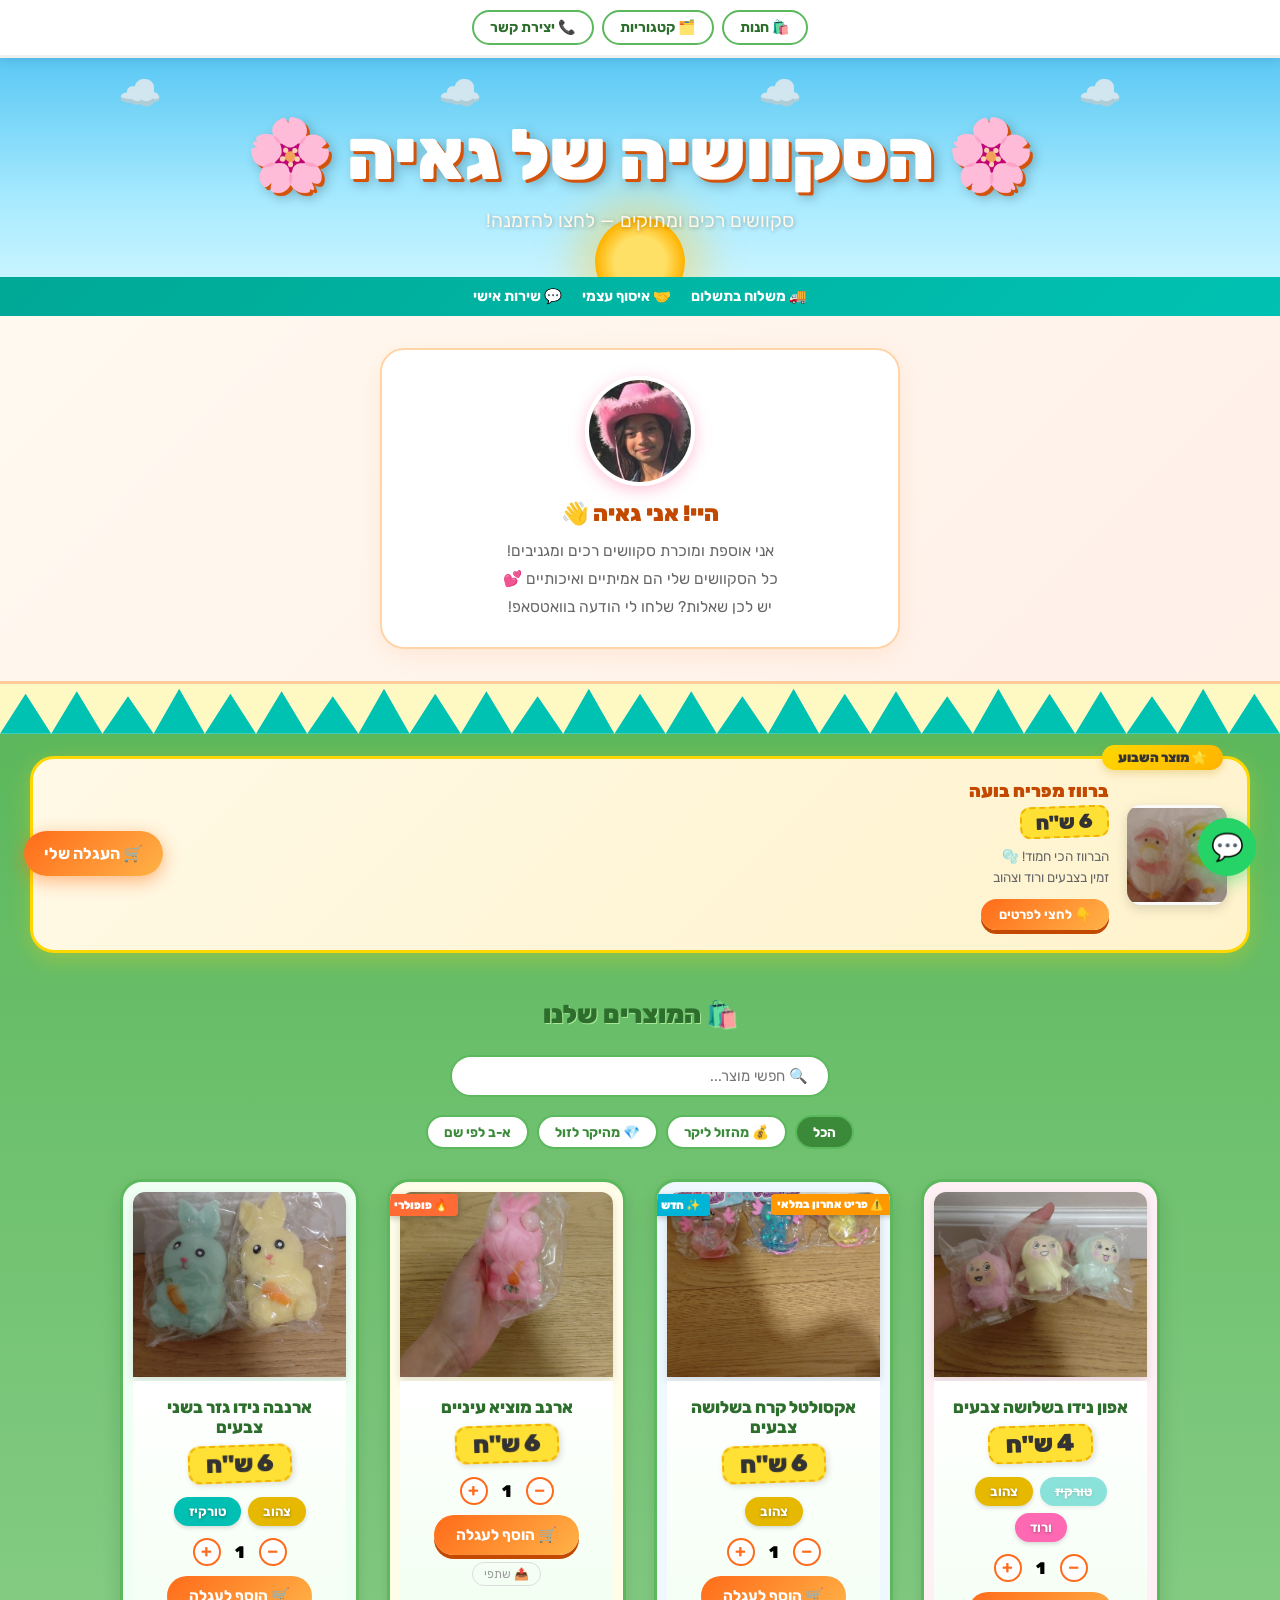
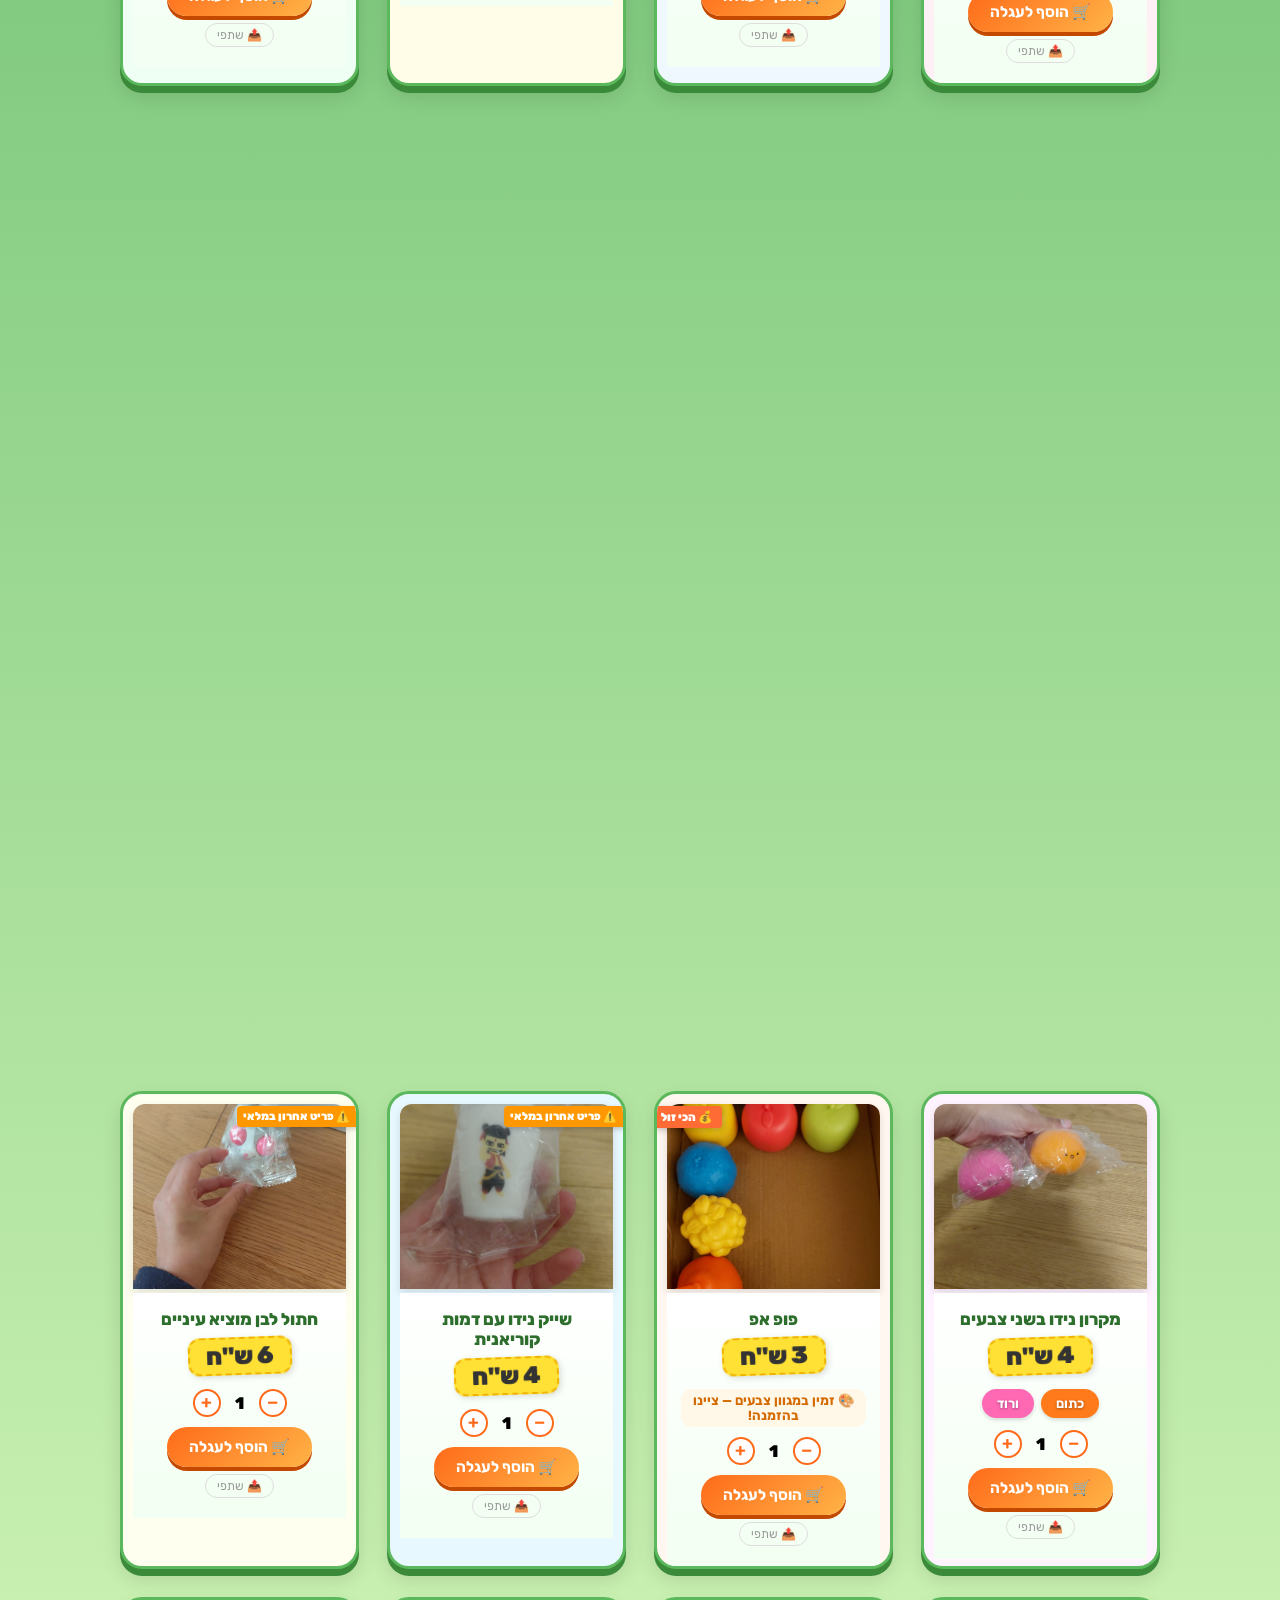
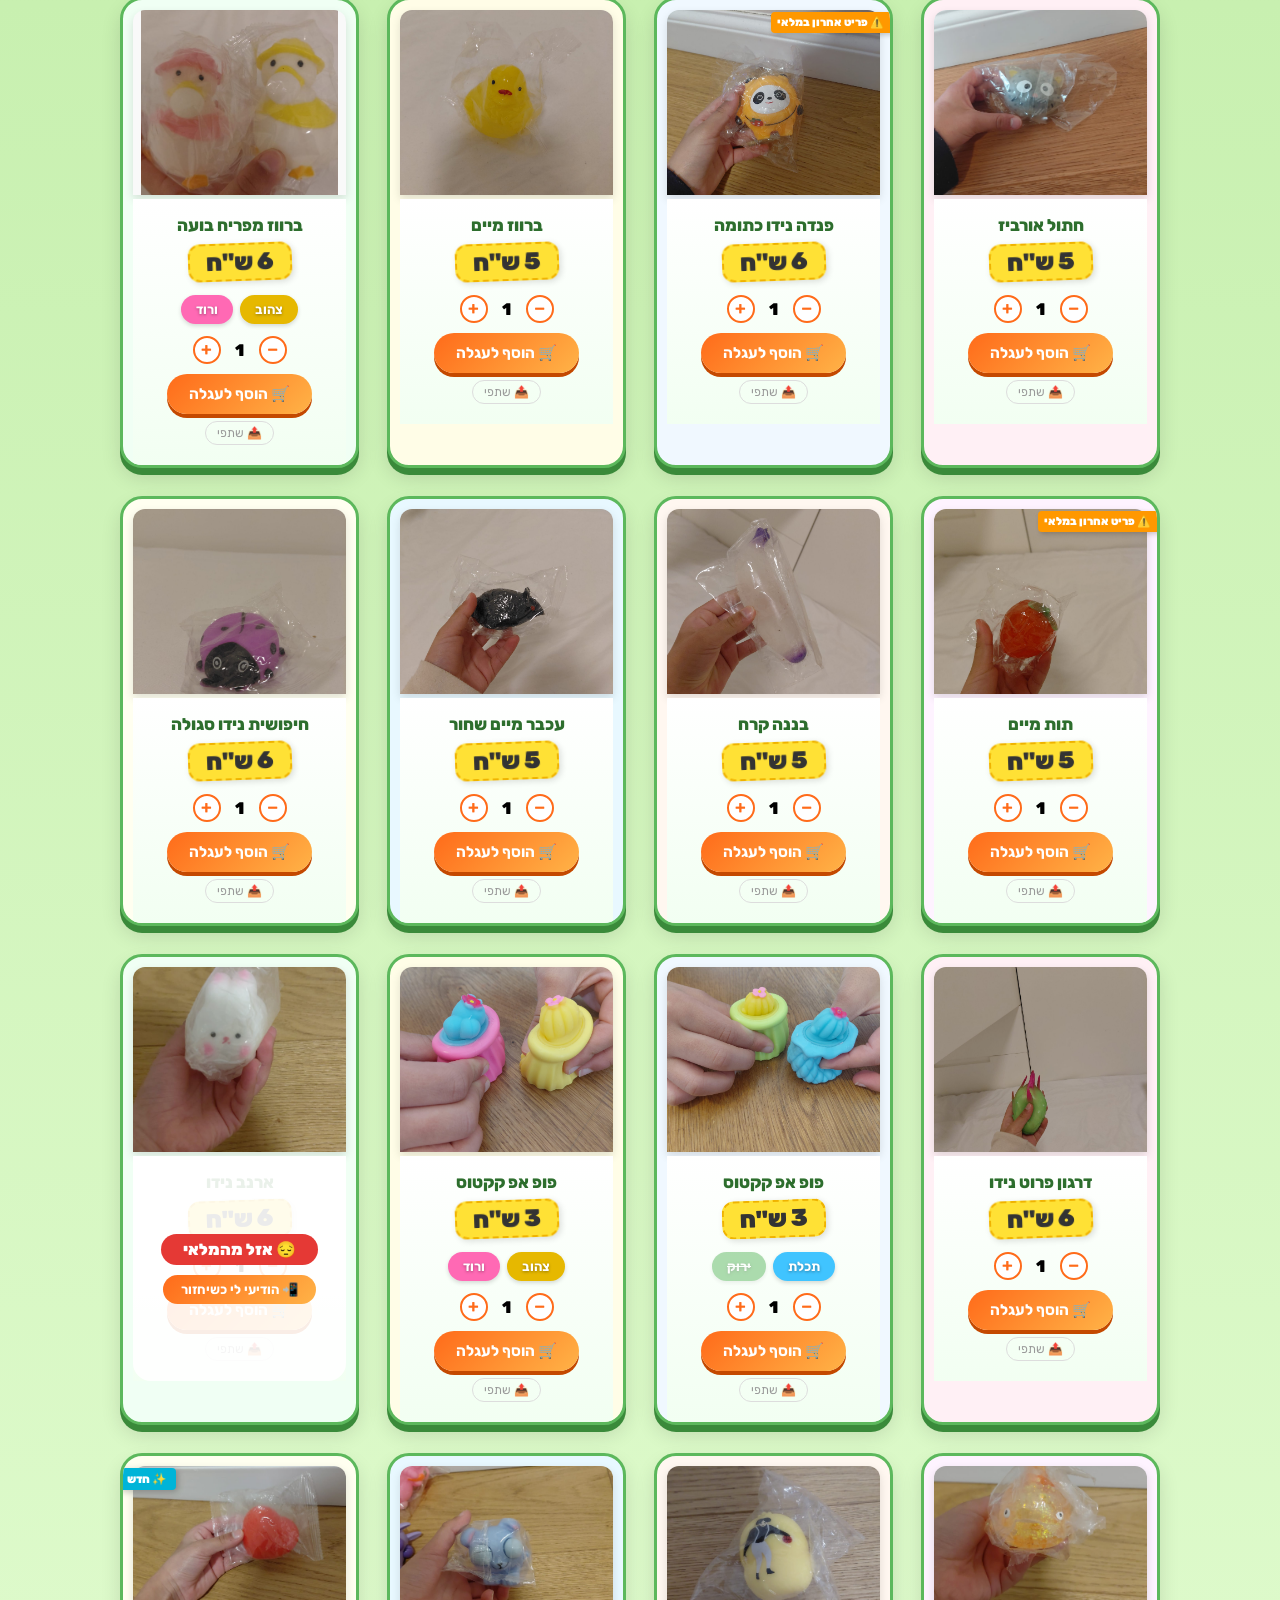
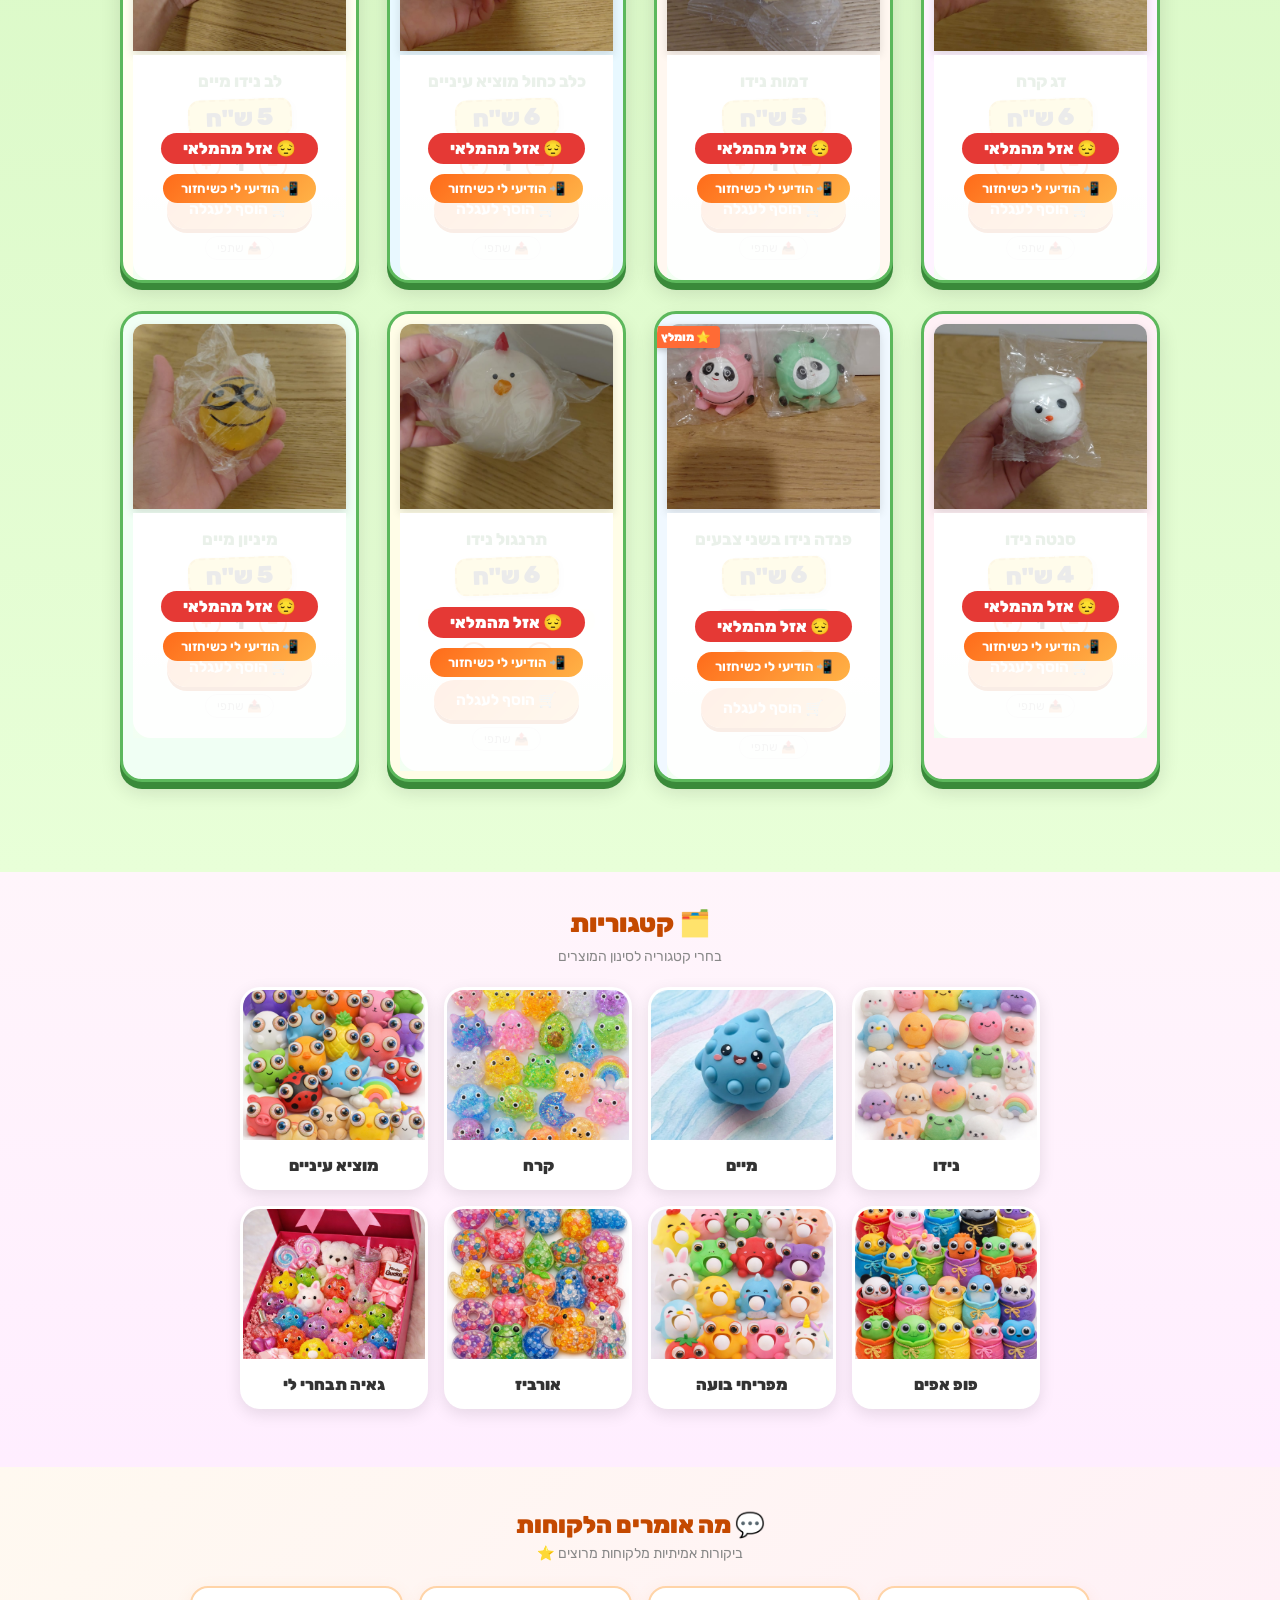
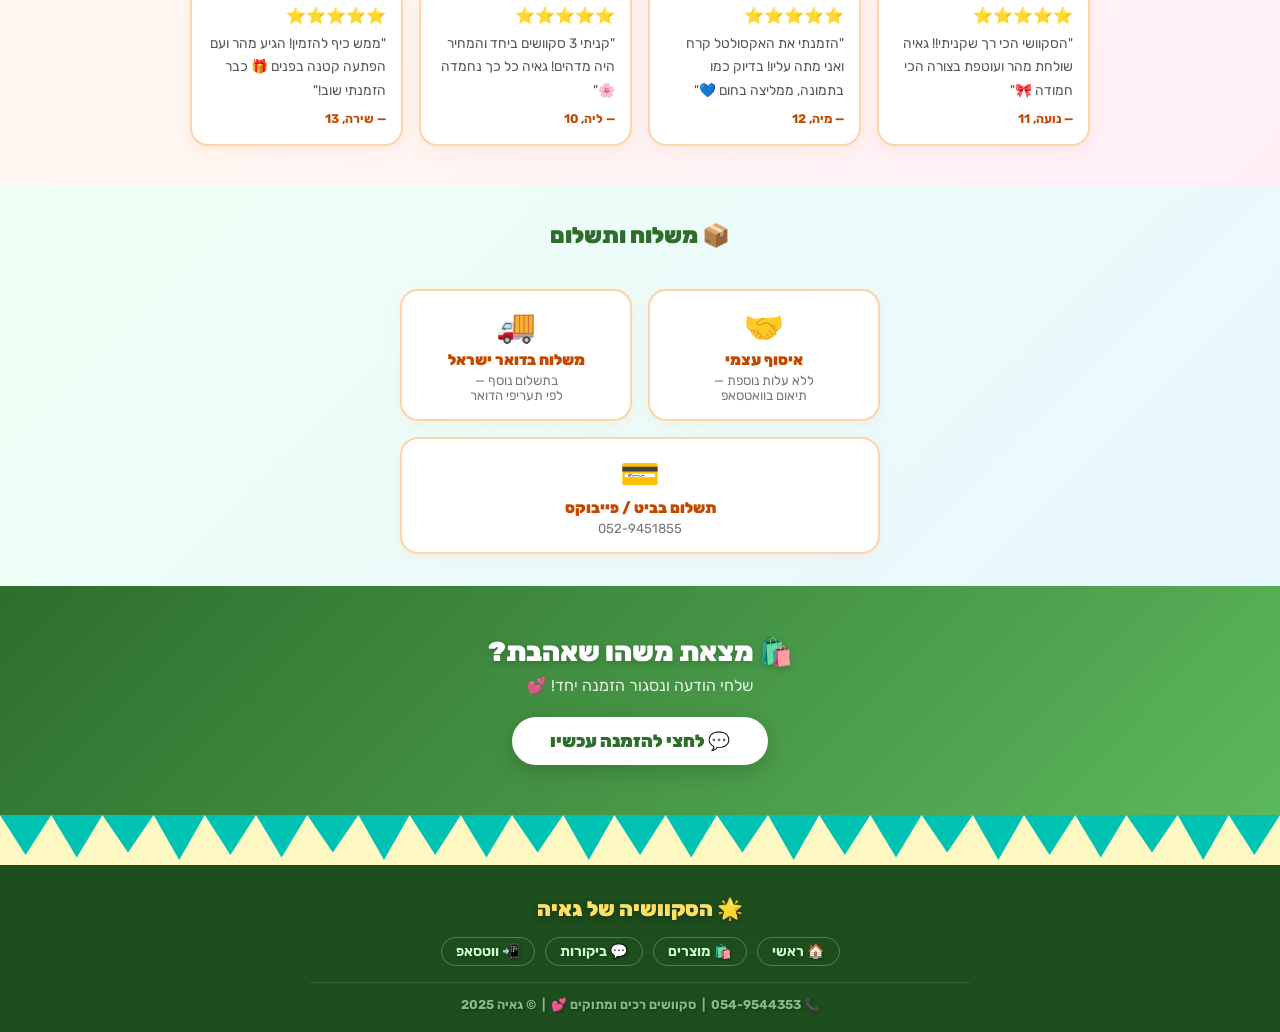
==== commit 64e9b23b: "Add files via upload" ====
--- a/index.html
+++ b/index.html
@@ -1228,9 +1228,9 @@
         <h2>אפון נידו בשלושה צבעים</h2>
         <div class="price">4 ש"ח</div>
         <div class="color-chips">
-          <span class="color-chip" style="background:#ff69b4;opacity:0.45;text-decoration:line-through;cursor:default" title="אזל מהמלאי">ורוד</span>
+          <span class="color-chip" style="background:#00bfb3;opacity:0.45;text-decoration:line-through;cursor:default" title="אזל מהמלאי">טורקיז</span>
           <span class="color-chip" style="background:#e6b800" data-color="צהוב" onclick="selectColor(this)">צהוב</span>
-          <span class="color-chip" style="background:#00bfb3;opacity:0.45;text-decoration:line-through;cursor:default" title="אזל מהמלאי">טורקיז</span>
+          <span class="color-chip" style="background:#ff69b4" data-color="ורוד" onclick="selectColor(this)">ורוד</span>
         </div>
         <a class="order-btn" href="https://wa.me/9720549544353?text=היי גאיה! אני רוצה להזמין אפון נידו" target="_blank" data-base="אפון נידו">🛒 להזמנה בוואטסאפ</a>
       </div>
@@ -1330,8 +1330,8 @@
         <h2>חללית נידו בשני צבעים</h2>
         <div class="price">5 ש"ח</div>
         <div class="color-chips">
+          <span class="color-chip" style="background:#e6b800" data-color="צהוב" onclick="selectColor(this)">צהוב</span>
           <span class="color-chip" style="background:#00bfb3" data-color="טורקיז" onclick="selectColor(this)">טורקיז</span>
-          <span class="color-chip" style="background:#e6b800;opacity:0.45;text-decoration:line-through;cursor:default" title="אזל מהמלאי">צהוב</span>
         </div>
         <a class="order-btn" href="https://wa.me/9720549544353?text=היי גאיה! אני רוצה להזמין חללית נידו" target="_blank" data-base="חללית נידו">🛒 להזמנה בוואטסאפ</a>
       </div>
@@ -1397,8 +1397,8 @@
         <h2>מקרון נידו בשני צבעים</h2>
         <div class="price">4 ש"ח</div>
         <div class="color-chips">
+          <span class="color-chip" style="background:#ff7a1a" data-color="כתום" onclick="selectColor(this)">כתום</span>
           <span class="color-chip" style="background:#ff69b4" data-color="ורוד" onclick="selectColor(this)">ורוד</span>
-          <span class="color-chip" style="background:#ff7a1a" data-color="כתום" onclick="selectColor(this)">כתום</span>
         </div>
         <a class="order-btn" href="https://wa.me/9720549544353?text=היי גאיה! אני רוצה להזמין מקרון נידו" target="_blank" data-base="מקרון נידו">🛒 להזמנה בוואטסאפ</a>
       </div>
@@ -1506,8 +1506,8 @@
         <h2>ברווז מפריח בועה</h2>
         <div class="price">6 ש"ח</div>
         <div class="color-chips">
+          <span class="color-chip" style="background:#e6b800" data-color="צהוב" onclick="selectColor(this)">צהוב</span>
           <span class="color-chip" style="background:#ff69b4" data-color="ורוד" onclick="selectColor(this)">ורוד</span>
-          <span class="color-chip" style="background:#e6b800" data-color="צהוב" onclick="selectColor(this)">צהוב</span>
         </div>
         <a class="order-btn" href="https://wa.me/9720549544353?text=היי גאיה! אני רוצה להזמין ברווז מפריח בועה" target="_blank" data-base="ברווז מפריח בועה">🛒 להזמנה בוואטסאפ</a>
       </div>
@@ -1565,7 +1565,7 @@
         <div class="price">3 ש"ח</div>
         <div class="color-chips">
           <span class="color-chip" style="background:#40c4ff" data-color="תכלת" onclick="selectColor(this)">תכלת</span>
-          <span class="color-chip" style="background:#4caf50" data-color="ירוק" onclick="selectColor(this)">ירוק</span>
+          <span class="color-chip" style="background:#4caf50;opacity:0.45;text-decoration:line-through;cursor:default" title="אזל מהמלאי">ירוק</span>
         </div>
         <a class="order-btn" href="https://wa.me/9720549544353?text=היי גאיה! אני רוצה להזמין פופ אפ קקטוס" target="_blank" data-base="פופ אפ קקטוס">🛒 להזמנה בוואטסאפ</a>
       </div>
@@ -1577,8 +1577,8 @@
         <h2>פופ אפ קקטוס</h2>
         <div class="price">3 ש"ח</div>
         <div class="color-chips">
+          <span class="color-chip" style="background:#e6b800" data-color="צהוב" onclick="selectColor(this)">צהוב</span>
           <span class="color-chip" style="background:#ff69b4" data-color="ורוד" onclick="selectColor(this)">ורוד</span>
-          <span class="color-chip" style="background:#e6b800" data-color="צהוב" onclick="selectColor(this)">צהוב</span>
         </div>
         <a class="order-btn" href="https://wa.me/9720549544353?text=היי גאיה! אני רוצה להזמין פופ אפ קקטוס" target="_blank" data-base="פופ אפ קקטוס">🛒 להזמנה בוואטסאפ</a>
       </div>
@@ -1929,13 +1929,11 @@
     'ארנב נידו':                      'out',
     'חתול ורוד מוציא עיניים':        'limited',
     'לב נידו מיים':                   'out',
-    'חתול אורביז':                    'out',
     'מיניון מיים':                    'out',
     'פנדה נידו כתומה':               'limited',
-    'ביצת מיים סגולה':               'out',
     'דמות נידו':                     'out',
     'כלב כחול מוציא עיניים':        'out',
-    'סנטה נידו':                     'limited',
+    'סנטה נידו':                     'out',
     'חתול לבן מוציא עיניים':        'limited',
     'תות מיים':                      'limited',
   };
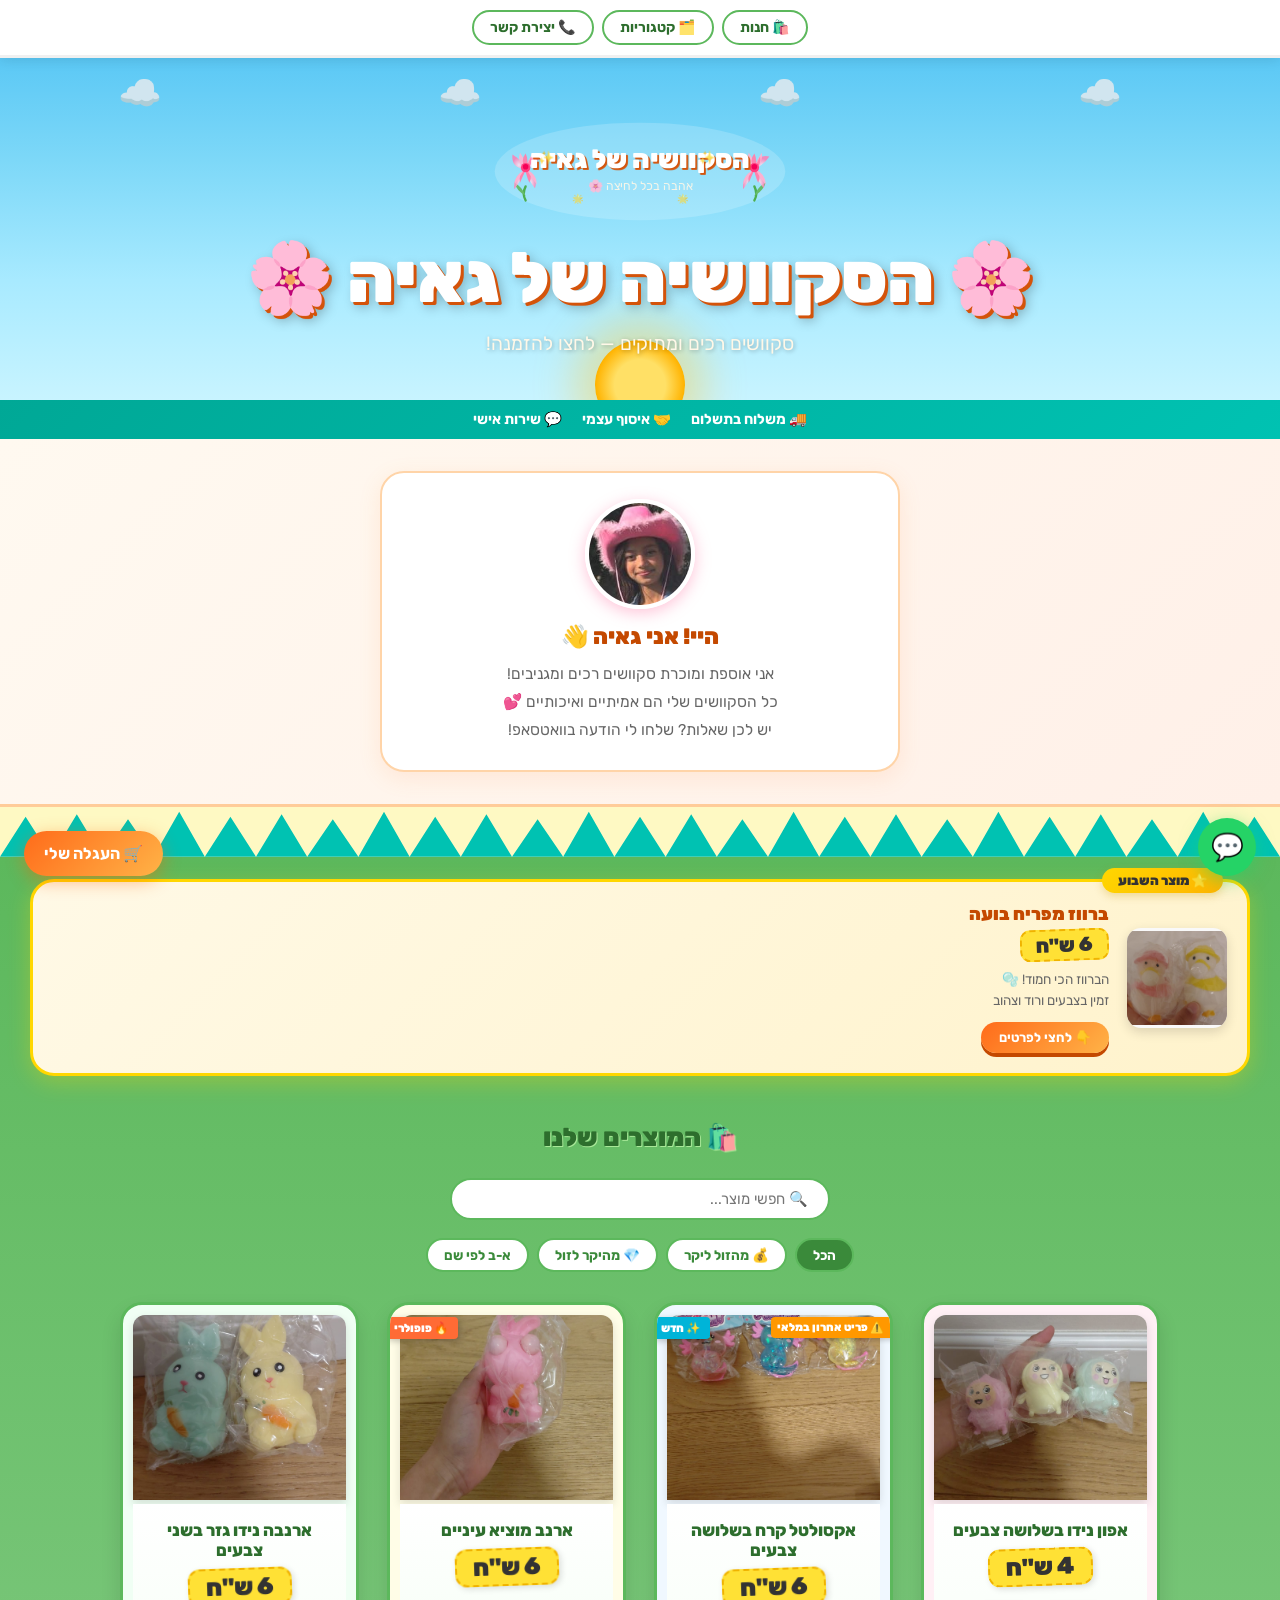
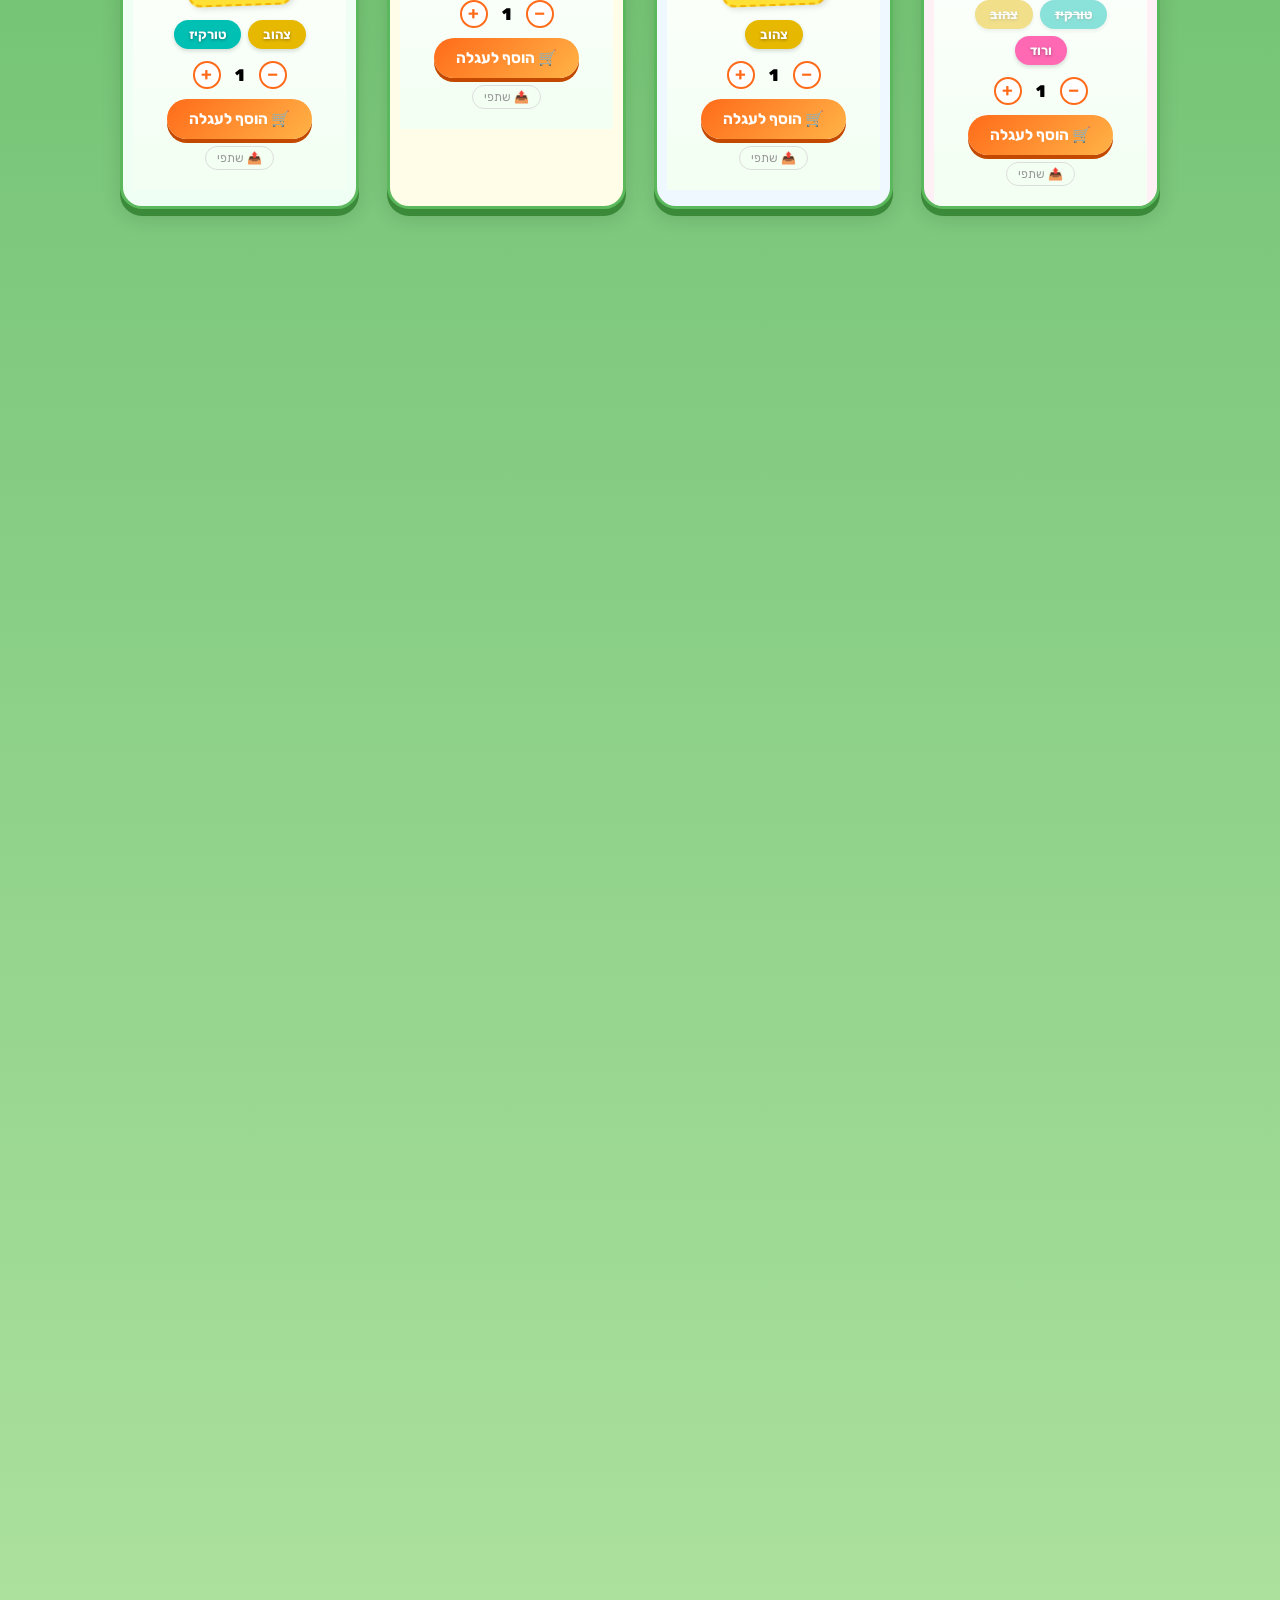
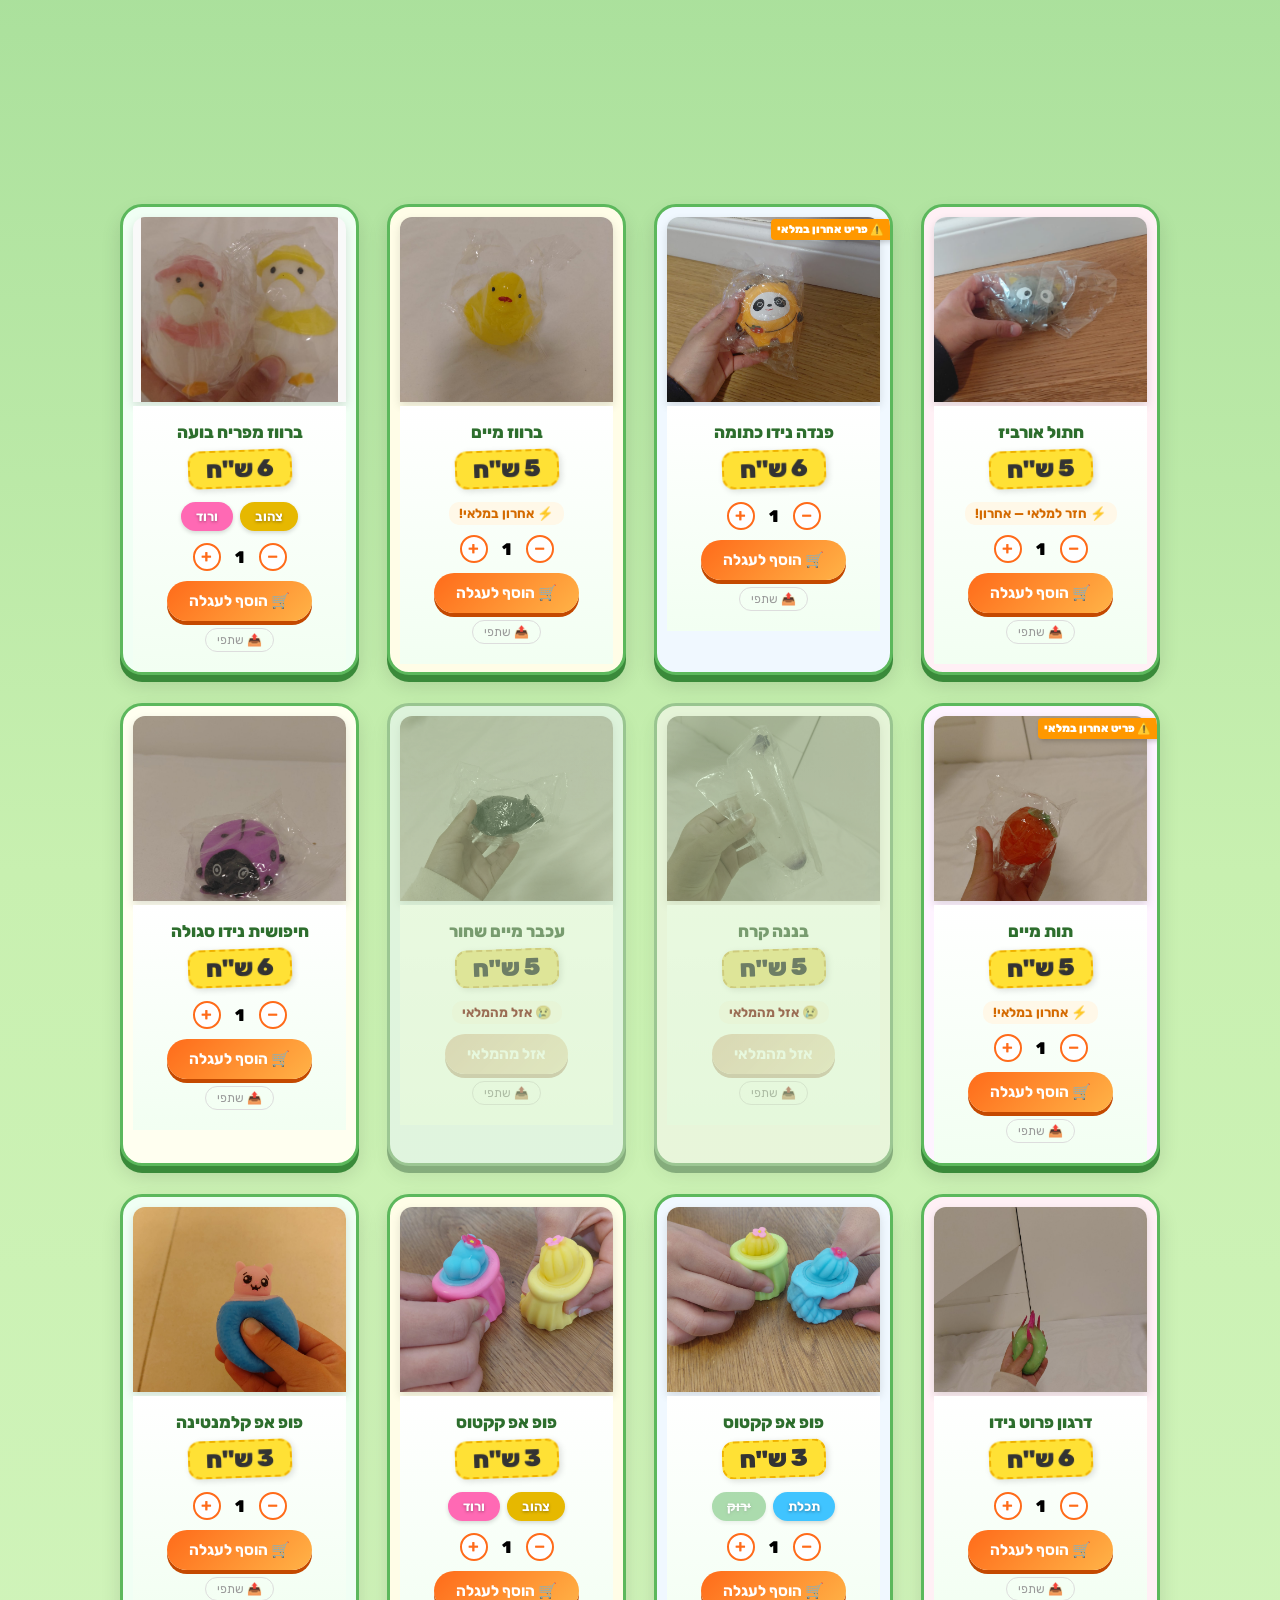
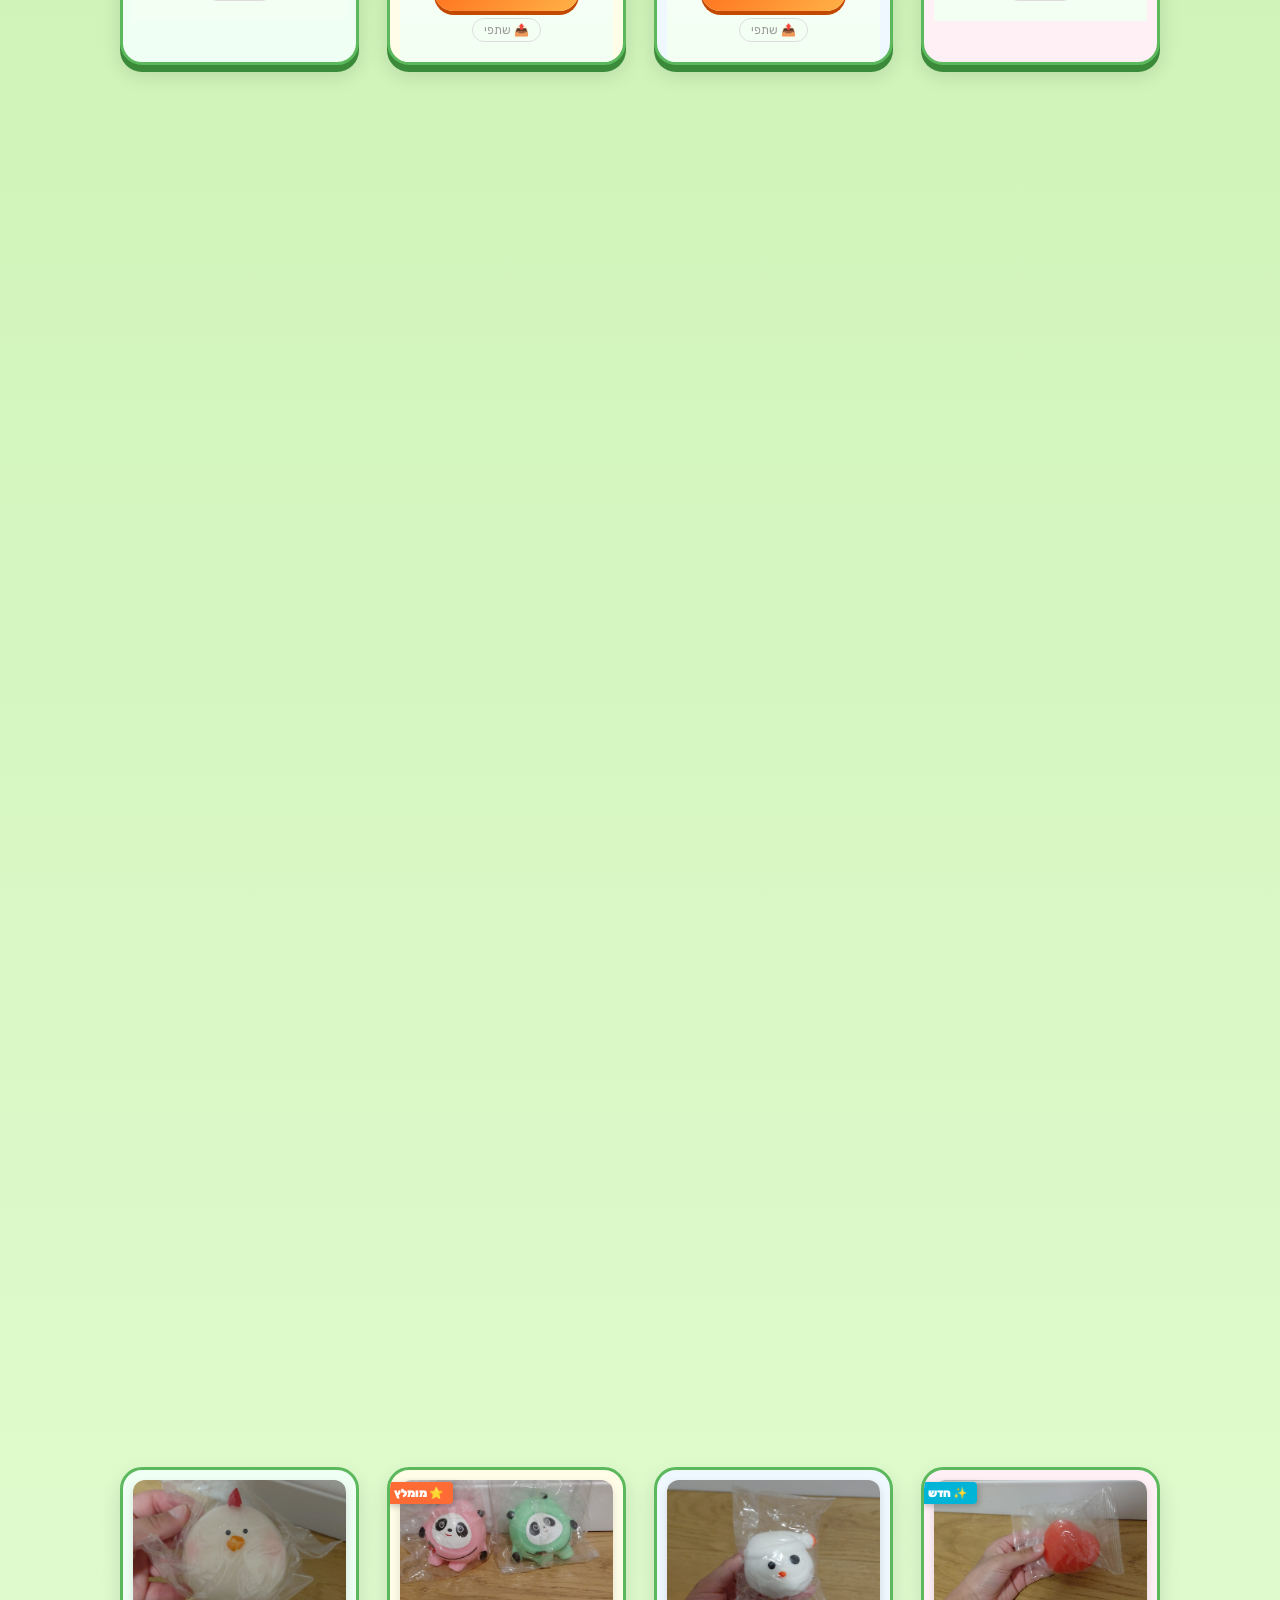
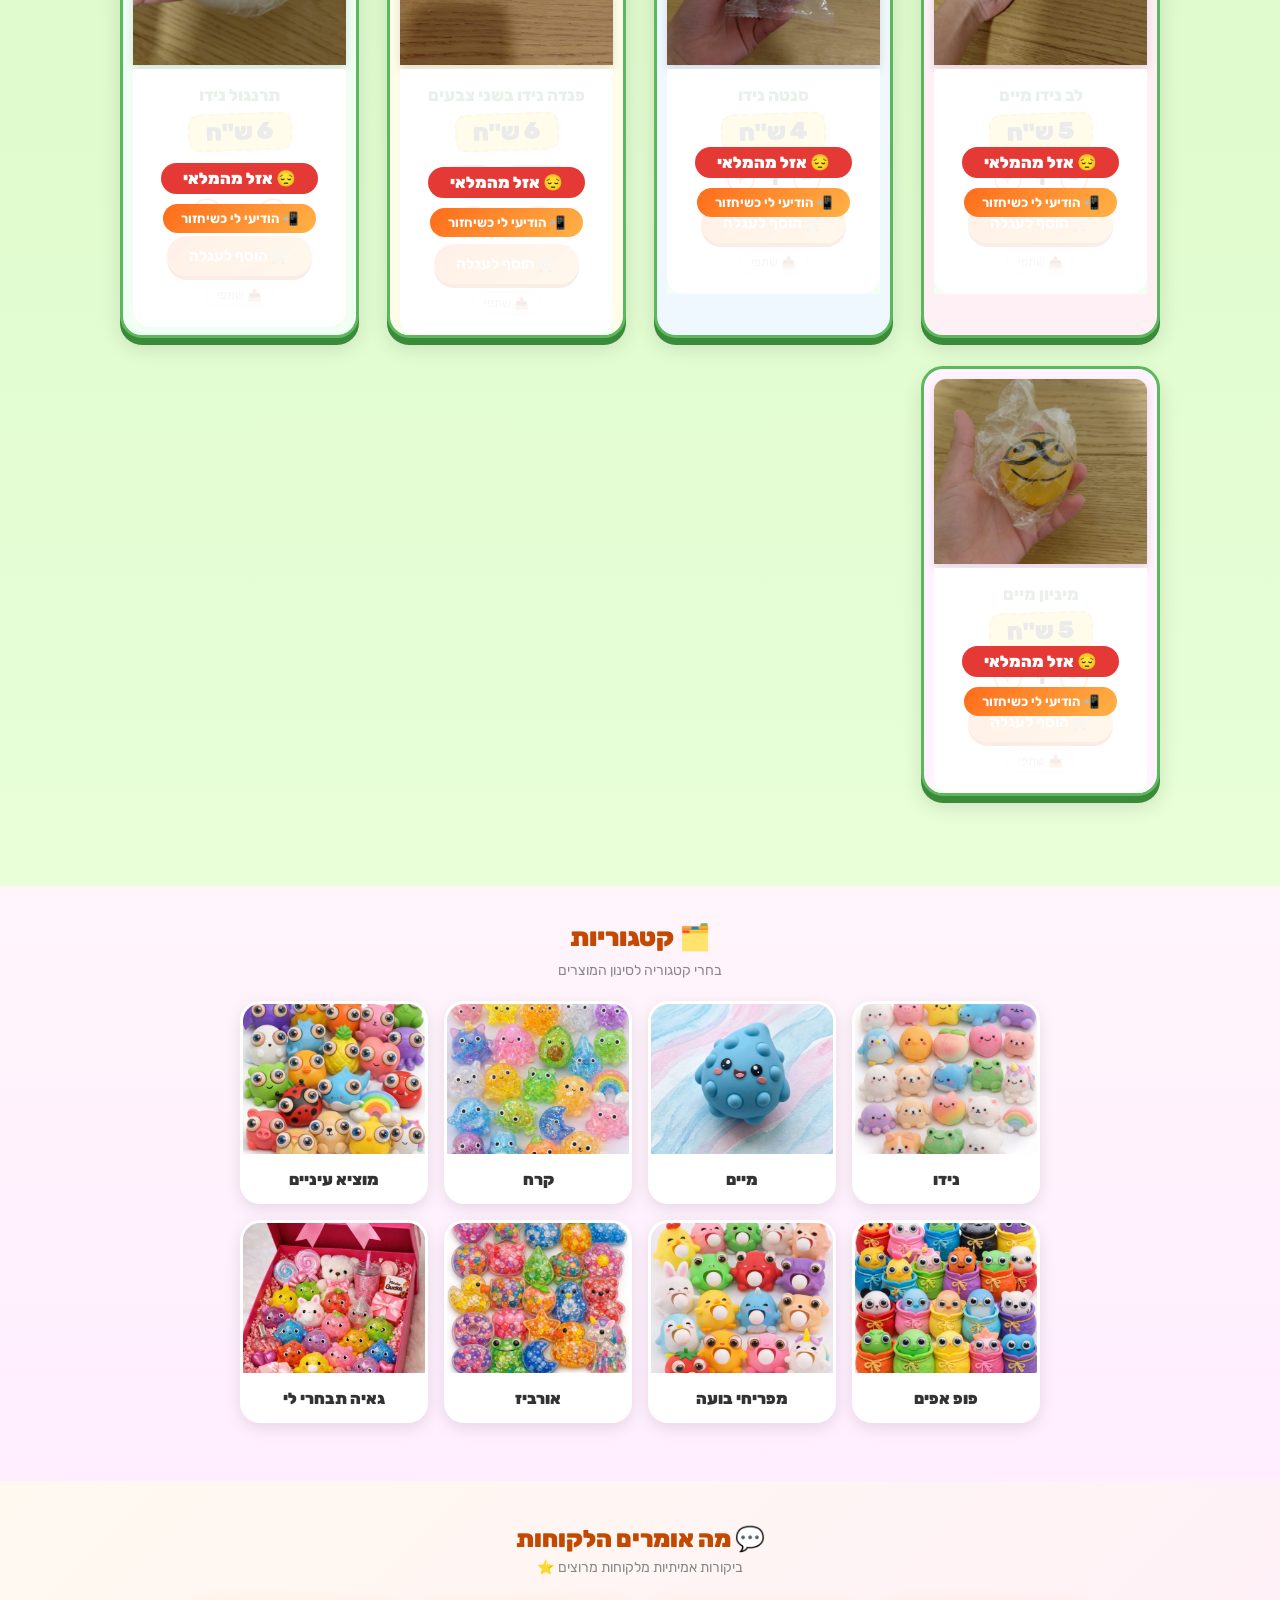
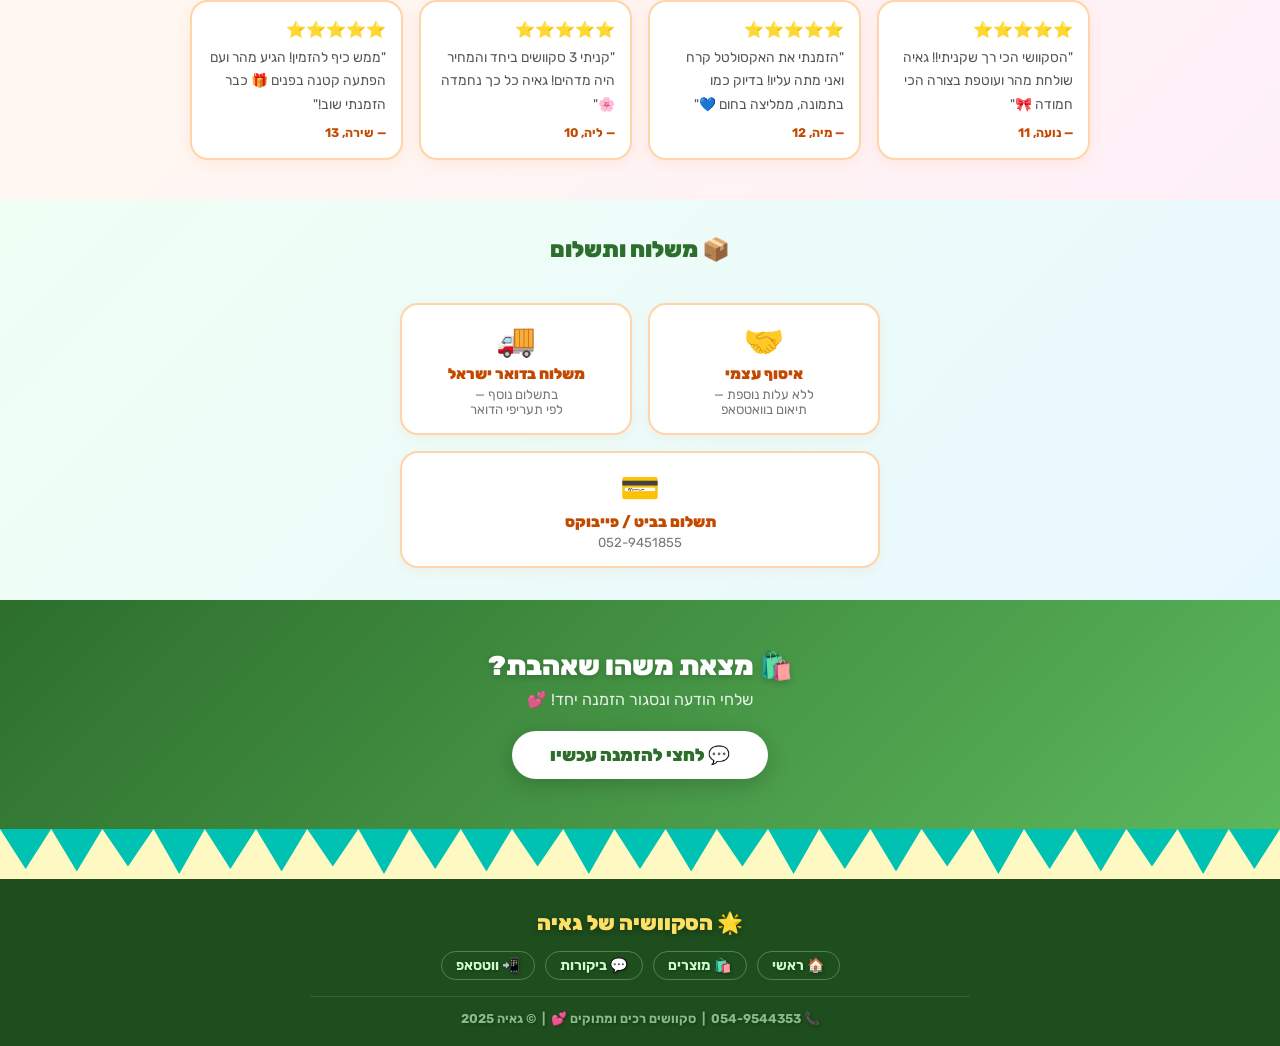
==== commit c84e7391: "Add files via upload" ====
--- a/index.html
+++ b/index.html
@@ -1175,6 +1175,84 @@
     <span>☁️</span><span>☁️</span><span>☁️</span><span>☁️</span>
   </div>
   <div class="sun"></div>
+  <!-- לוגו הסקוושיה של גאיה -->
+  <div style="position:relative;z-index:1;margin-bottom:10px;display:flex;justify-content:center;">
+    <svg xmlns="http://www.w3.org/2000/svg" viewBox="0 0 320 120" width="300" height="113" role="img" aria-label="לוגו הסקוושיה של גאיה">
+      <defs>
+        <radialGradient id="lpetal1" cx="50%" cy="70%" r="50%">
+          <stop offset="0%" style="stop-color:#ffe0ef"/>
+          <stop offset="100%" style="stop-color:#ff7eb3"/>
+        </radialGradient>
+        <radialGradient id="lcenter" cx="40%" cy="40%" r="60%">
+          <stop offset="0%" style="stop-color:#fff176"/>
+          <stop offset="100%" style="stop-color:#ffb300"/>
+        </radialGradient>
+        <linearGradient id="lbg" x1="0%" y1="0%" x2="100%" y2="100%">
+          <stop offset="0%" style="stop-color:#00bfb3"/>
+          <stop offset="100%" style="stop-color:#7de8e0"/>
+        </linearGradient>
+      </defs>
+      <!-- רקע עגול רך -->
+      <ellipse cx="160" cy="62" rx="155" ry="52" fill="rgba(255,255,255,0.18)"/>
+      <!-- ורד שמאל — עלים ספירליים -->
+      <path d="M38 93 Q34 86 38 78" stroke="#4caf50" stroke-width="2.5" fill="none" stroke-linecap="round"/>
+      <path d="M38 88 Q28 82 26 74 Q34 78 38 88Z" fill="#66bb6a"/>
+      <!-- עלים חיצוניים -->
+      <path d="M38 60 Q22 58 24 44 Q34 50 38 60Z" fill="url(#lpetal1)" opacity="0.85"/>
+      <path d="M38 60 Q40 43 54 46 Q48 55 38 60Z" fill="url(#lpetal1)" opacity="0.85"/>
+      <path d="M38 60 Q52 66 48 80 Q40 70 38 60Z" fill="url(#lpetal1)" opacity="0.85"/>
+      <path d="M38 60 Q24 68 26 81 Q34 70 38 60Z" fill="url(#lpetal1)" opacity="0.85"/>
+      <!-- עלים אמצעיים -->
+      <path d="M38 60 Q28 52 32 42 Q38 50 38 60Z" fill="#ffb3d0" opacity="0.9"/>
+      <path d="M38 60 Q48 52 46 42 Q40 50 38 60Z" fill="#ffb3d0" opacity="0.9"/>
+      <path d="M38 60 Q50 64 50 76 Q42 66 38 60Z" fill="#ffb3d0" opacity="0.9"/>
+      <path d="M38 60 Q26 66 26 76 Q34 66 38 60Z" fill="#ffb3d0" opacity="0.9"/>
+      <!-- עלים פנימיים -->
+      <path d="M38 60 Q32 50 38 43 Q42 51 38 60Z" fill="#ff80ab" opacity="0.95"/>
+      <path d="M38 60 Q46 55 44 46 Q40 54 38 60Z" fill="#ff80ab" opacity="0.95"/>
+      <path d="M38 60 Q46 66 42 74 Q38 65 38 60Z" fill="#ff80ab" opacity="0.95"/>
+      <path d="M38 60 Q30 66 32 74 Q36 65 38 60Z" fill="#ff80ab" opacity="0.95"/>
+      <!-- לב הורד -->
+      <circle cx="38" cy="58" r="5" fill="#ff4081"/>
+      <circle cx="38" cy="57" r="3" fill="#f50057"/>
+
+      <!-- ורד ימין -->
+      <path d="M282 93 Q286 86 282 78" stroke="#4caf50" stroke-width="2.5" fill="none" stroke-linecap="round"/>
+      <path d="M282 88 Q292 82 294 74 Q286 78 282 88Z" fill="#66bb6a"/>
+      <path d="M282 60 Q266 58 268 44 Q278 50 282 60Z" fill="url(#lpetal1)" opacity="0.85"/>
+      <path d="M282 60 Q284 43 298 46 Q292 55 282 60Z" fill="url(#lpetal1)" opacity="0.85"/>
+      <path d="M282 60 Q296 66 292 80 Q284 70 282 60Z" fill="url(#lpetal1)" opacity="0.85"/>
+      <path d="M282 60 Q268 68 270 81 Q278 70 282 60Z" fill="url(#lpetal1)" opacity="0.85"/>
+      <path d="M282 60 Q272 52 276 42 Q282 50 282 60Z" fill="#ffb3d0" opacity="0.9"/>
+      <path d="M282 60 Q292 52 290 42 Q284 50 282 60Z" fill="#ffb3d0" opacity="0.9"/>
+      <path d="M282 60 Q294 64 294 76 Q286 66 282 60Z" fill="#ffb3d0" opacity="0.9"/>
+      <path d="M282 60 Q270 66 270 76 Q278 66 282 60Z" fill="#ffb3d0" opacity="0.9"/>
+      <path d="M282 60 Q276 50 282 43 Q286 51 282 60Z" fill="#ff80ab" opacity="0.95"/>
+      <path d="M282 60 Q290 55 288 46 Q284 54 282 60Z" fill="#ff80ab" opacity="0.95"/>
+      <path d="M282 60 Q290 66 286 74 Q282 65 282 60Z" fill="#ff80ab" opacity="0.95"/>
+      <path d="M282 60 Q274 66 276 74 Q280 65 282 60Z" fill="#ff80ab" opacity="0.95"/>
+      <circle cx="282" cy="58" r="5" fill="#ff4081"/>
+      <circle cx="282" cy="57" r="3" fill="#f50057"/>
+      <!-- כיתוב ראשי -->
+      <text x="160" y="58" text-anchor="middle"
+        font-family="'Rubik','Segoe UI',Arial,sans-serif"
+        font-weight="900" font-size="28" fill="white"
+        style="filter:drop-shadow(2px 2px 0px #d4530a)">
+        הסקוושיה של גאיה
+      </text>
+      <!-- כיתוב משנה -->
+      <text x="160" y="82" text-anchor="middle"
+        font-family="'Rubik','Segoe UI',Arial,sans-serif"
+        font-weight="400" font-size="13" fill="#fff8e8" opacity="0.9">
+        אהבה בכל לחיצה 🌸
+      </text>
+      <!-- כוכבים קטנים -->
+      <text x="68" y="52" font-size="14" opacity="0.8">✨</text>
+      <text x="240" y="52" font-size="14" opacity="0.8">✨</text>
+      <text x="100" y="95" font-size="10" opacity="0.6">🌟</text>
+      <text x="212" y="95" font-size="10" opacity="0.6">🌟</text>
+    </svg>
+  </div>
   <h1>🌸 הסקוושיה של גאיה 🌸</h1>
   <p>סקוושים רכים ומתוקים — לחצו להזמנה!</p>
 </header>
@@ -1229,7 +1307,7 @@
         <div class="price">4 ש"ח</div>
         <div class="color-chips">
           <span class="color-chip" style="background:#00bfb3;opacity:0.45;text-decoration:line-through;cursor:default" title="אזל מהמלאי">טורקיז</span>
-          <span class="color-chip" style="background:#e6b800" data-color="צהוב" onclick="selectColor(this)">צהוב</span>
+          <span class="color-chip" style="background:#e6b800;opacity:0.45;text-decoration:line-through;cursor:default" title="אזל מהמלאי">צהוב</span>
           <span class="color-chip" style="background:#ff69b4" data-color="ורוד" onclick="selectColor(this)">ורוד</span>
         </div>
         <a class="order-btn" href="https://wa.me/9720549544353?text=היי גאיה! אני רוצה להזמין אפון נידו" target="_blank" data-base="אפון נידו">🛒 להזמנה בוואטסאפ</a>
@@ -1284,6 +1362,7 @@
       <div class="card-body">
         <h2>ביצת מיים סגולה</h2>
         <div class="price">5 ש"ח</div>
+        <div class="color-note">⚡ אחרון במלאי!</div>
         <a class="order-btn" href="https://wa.me/9720549544353?text=היי גאיה! אני רוצה להזמין ביצת מיים סגולה" target="_blank">🛒 להזמנה בוואטסאפ</a>
       </div>
     </div>
@@ -1302,6 +1381,7 @@
       <div class="card-body">
         <h2>ביצת קרח סגולה</h2>
         <div class="price">5 ש"ח</div>
+        <div class="color-note">⚡ אחרון במלאי!</div>
         <a class="order-btn" href="https://wa.me/9720549544353?text=היי גאיה! אני רוצה להזמין ביצת קרח סגולה" target="_blank">🛒 להזמנה בוואטסאפ</a>
       </div>
     </div>
@@ -1330,10 +1410,12 @@
         <h2>חללית נידו בשני צבעים</h2>
         <div class="price">5 ש"ח</div>
         <div class="color-chips">
-          <span class="color-chip" style="background:#e6b800" data-color="צהוב" onclick="selectColor(this)">צהוב</span>
-          <span class="color-chip" style="background:#00bfb3" data-color="טורקיז" onclick="selectColor(this)">טורקיז</span>
+          <span class="color-chip" style="background:#e6b800;opacity:0.45;text-decoration:line-through;cursor:default" title="אזל מהמלאי">צהוב</span>
+          <span class="color-chip" style="background:#00bfb3;opacity:0.45;text-decoration:line-through;cursor:default" title="אזל מהמלאי">טורקיז</span>
+          <span class="color-chip" style="background:#4caf50" data-color="ירוק" onclick="selectColor(this)">ירוק</span>
         </div>
-        <a class="order-btn" href="https://wa.me/9720549544353?text=היי גאיה! אני רוצה להזמין חללית נידו" target="_blank" data-base="חללית נידו">🛒 להזמנה בוואטסאפ</a>
+        <div class="color-note">⚡ אחרון במלאי — ירוק בלבד!</div>
+        <a class="order-btn" href="https://wa.me/9720549544353?text=היי גאיה! אני רוצה להזמין חללית נידו ירוק" target="_blank" data-base="חללית נידו">🛒 להזמנה בוואטסאפ</a>
       </div>
     </div>
 
@@ -1397,10 +1479,10 @@
         <h2>מקרון נידו בשני צבעים</h2>
         <div class="price">4 ש"ח</div>
         <div class="color-chips">
-          <span class="color-chip" style="background:#ff7a1a" data-color="כתום" onclick="selectColor(this)">כתום</span>
+          <span class="color-chip" style="background:#ff7a1a;opacity:0.45;text-decoration:line-through;cursor:default" title="אזל מהמלאי">כתום</span>
           <span class="color-chip" style="background:#ff69b4" data-color="ורוד" onclick="selectColor(this)">ורוד</span>
         </div>
-        <a class="order-btn" href="https://wa.me/9720549544353?text=היי גאיה! אני רוצה להזמין מקרון נידו" target="_blank" data-base="מקרון נידו">🛒 להזמנה בוואטסאפ</a>
+        <a class="order-btn" href="https://wa.me/9720549544353?text=היי גאיה! אני רוצה להזמין מקרון נידו ורוד" target="_blank" data-base="מקרון נידו">🛒 להזמנה בוואטסאפ</a>
       </div>
     </div>
 
@@ -1478,6 +1560,7 @@
       <div class="card-body">
         <h2>חתול אורביז</h2>
         <div class="price">5 ש"ח</div>
+        <div class="color-note">⚡ חזר למלאי — אחרון!</div>
         <a class="order-btn" href="https://wa.me/9720549544353?text=היי גאיה! אני רוצה להזמין חתול אורביז" target="_blank">🛒 להזמנה בוואטסאפ</a>
       </div>
     </div>
@@ -1496,6 +1579,7 @@
       <div class="card-body">
         <h2>ברווז מיים</h2>
         <div class="price">5 ש"ח</div>
+        <div class="color-note">⚡ אחרון במלאי!</div>
         <a class="order-btn" href="https://wa.me/9720549544353?text=היי גאיה! אני רוצה להזמין ברווז מיים" target="_blank">🛒 להזמנה בוואטסאפ</a>
       </div>
     </div>
@@ -1518,25 +1602,28 @@
       <div class="card-body">
         <h2>תות מיים</h2>
         <div class="price">5 ש"ח</div>
+        <div class="color-note">⚡ אחרון במלאי!</div>
         <a class="order-btn" href="https://wa.me/9720549544353?text=היי גאיה! אני רוצה להזמין תות מיים" target="_blank">🛒 להזמנה בוואטסאפ</a>
       </div>
     </div>
 
-    <div class="card">
+    <div class="card" style="opacity:0.6;filter:grayscale(0.5)">
       <img src="בננה קרח.jpg" alt="בננה קרח">
       <div class="card-body">
         <h2>בננה קרח</h2>
         <div class="price">5 ש"ח</div>
-        <a class="order-btn" href="https://wa.me/9720549544353?text=היי גאיה! אני רוצה להזמין בננה קרח" target="_blank">🛒 להזמנה בוואטסאפ</a>
-      </div>
-    </div>
-
-    <div class="card">
+        <div class="color-note" style="color:#cc0000">😢 אזל מהמלאי</div>
+        <button class="order-btn" disabled style="opacity:0.4;cursor:not-allowed;animation:none">אזל מהמלאי</button>
+      </div>
+    </div>
+
+    <div class="card" style="opacity:0.6;filter:grayscale(0.5)">
       <img src="עכבר מיים שחור.jpg" alt="עכבר מיים שחור">
       <div class="card-body">
         <h2>עכבר מיים שחור</h2>
         <div class="price">5 ש"ח</div>
-        <a class="order-btn" href="https://wa.me/9720549544353?text=היי גאיה! אני רוצה להזמין עכבר מיים שחור" target="_blank">🛒 להזמנה בוואטסאפ</a>
+        <div class="color-note" style="color:#cc0000">😢 אזל מהמלאי</div>
+        <button class="order-btn" disabled style="opacity:0.4;cursor:not-allowed;animation:none">אזל מהמלאי</button>
       </div>
     </div>
 
@@ -1581,6 +1668,87 @@
           <span class="color-chip" style="background:#ff69b4" data-color="ורוד" onclick="selectColor(this)">ורוד</span>
         </div>
         <a class="order-btn" href="https://wa.me/9720549544353?text=היי גאיה! אני רוצה להזמין פופ אפ קקטוס" target="_blank" data-base="פופ אפ קקטוס">🛒 להזמנה בוואטסאפ</a>
+      </div>
+    </div>
+
+    <div class="card">
+      <img src="פופ אפ קלמנטינה.jpg" alt="פופ אפ קלמנטינה">
+      <div class="card-body">
+        <h2>פופ אפ קלמנטינה</h2>
+        <div class="price">3 ש"ח</div>
+        <a class="order-btn" href="https://wa.me/9720549544353?text=היי גאיה! אני רוצה להזמין פופ אפ קלמנטינה" target="_blank">🛒 להזמנה בוואטסאפ</a>
+      </div>
+    </div>
+
+    <div class="card">
+      <img src="פופ אפ אגס.jpg" alt="פופ אפ אגס">
+      <div class="card-body">
+        <h2>פופ אפ אגס</h2>
+        <div class="price">3 ש"ח</div>
+        <a class="order-btn" href="https://wa.me/9720549544353?text=היי גאיה! אני רוצה להזמין פופ אפ אגס" target="_blank">🛒 להזמנה בוואטסאפ</a>
+      </div>
+    </div>
+
+    <div class="card">
+      <img src="פופ אפ אננס.jpg" alt="פופ אפ אננס">
+      <div class="card-body">
+        <h2>פופ אפ אננס</h2>
+        <div class="price">3 ש"ח</div>
+        <a class="order-btn" href="https://wa.me/9720549544353?text=היי גאיה! אני רוצה להזמין פופ אפ אננס" target="_blank">🛒 להזמנה בוואטסאפ</a>
+      </div>
+    </div>
+
+    <div class="card">
+      <img src="פופ אפ עכבר יוצא מגבינה.jpg" alt="פופ אפ עכבר יוצא מגבינה">
+      <div class="card-body">
+        <h2>פופ אפ עכבר יוצא מגבינה</h2>
+        <div class="price">3 ש"ח</div>
+        <a class="order-btn" href="https://wa.me/9720549544353?text=היי גאיה! אני רוצה להזמין פופ אפ עכבר יוצא מגבינה" target="_blank">🛒 להזמנה בוואטסאפ</a>
+      </div>
+    </div>
+
+    <div class="card">
+      <img src="כלב מוציא עיניים.jpg" alt="כלב מוציא עיניים">
+      <div class="card-body">
+        <h2>כלב מוציא עיניים</h2>
+        <div class="price">6 ש"ח</div>
+        <a class="order-btn" href="https://wa.me/9720549544353?text=היי גאיה! אני רוצה להזמין כלב מוציא עיניים" target="_blank">🛒 להזמנה בוואטסאפ</a>
+      </div>
+    </div>
+
+    <div class="card">
+      <img src="המבורגר נידו.jpg" alt="המבורגר נידו">
+      <div class="card-body">
+        <h2>המבורגר נידו</h2>
+        <div class="price">7 ש"ח</div>
+        <a class="order-btn" href="https://wa.me/9720549544353?text=היי גאיה! אני רוצה להזמין המבורגר נידו" target="_blank">🛒 להזמנה בוואטסאפ</a>
+      </div>
+    </div>
+
+    <div class="card">
+      <img src="מפלצת בעמ צהובה.jpg" alt="מפלצת בעמ נידו צהובה">
+      <div class="card-body">
+        <h2>מפלצת בעמ נידו צהובה</h2>
+        <div class="price">6 ש"ח</div>
+        <a class="order-btn" href="https://wa.me/9720549544353?text=היי גאיה! אני רוצה להזמין מפלצת בעמ נידו צהובה" target="_blank">🛒 להזמנה בוואטסאפ</a>
+      </div>
+    </div>
+
+    <div class="card">
+      <img src="מפלצת בעמ מוציאה עין.jpg" alt="מפלצת בעמ מוציאה עין">
+      <div class="card-body">
+        <h2>מפלצת בעמ מוציאה עין</h2>
+        <div class="price">6 ש"ח</div>
+        <a class="order-btn" href="https://wa.me/9720549544353?text=היי גאיה! אני רוצה להזמין מפלצת בעמ מוציאה עין" target="_blank">🛒 להזמנה בוואטסאפ</a>
+      </div>
+    </div>
+
+    <div class="card">
+      <img src="עגבניה מיני נידו.jpg" alt="עגבניה מיני נידו">
+      <div class="card-body">
+        <h2>עגבניה מיני נידו</h2>
+        <div class="price">2 ש"ח</div>
+        <a class="order-btn" href="https://wa.me/9720549544353?text=היי גאיה! אני רוצה להזמין עגבניה מיני נידו" target="_blank">🛒 להזמנה בוואטסאפ</a>
       </div>
     </div>
 
@@ -1892,13 +2060,15 @@
 
     // בורר כמות
     var orderLink = card.querySelector('a.order-btn');
-    var qtyDiv = document.createElement('div');
-    qtyDiv.className = 'card-qty';
-    qtyDiv.innerHTML =
-      '<button class="card-qty-btn" onclick="changeCardQty(this,-1)">−</button>' +
-      '<span class="card-qty-num">1</span>' +
-      '<button class="card-qty-btn" onclick="changeCardQty(this,1)">+</button>';
-    orderLink.parentNode.insertBefore(qtyDiv, orderLink);
+    if (orderLink) {
+      var qtyDiv = document.createElement('div');
+      qtyDiv.className = 'card-qty';
+      qtyDiv.innerHTML =
+        '<button class="card-qty-btn" onclick="changeCardQty(this,-1)">−</button>' +
+        '<span class="card-qty-num">1</span>' +
+        '<button class="card-qty-btn" onclick="changeCardQty(this,1)">+</button>';
+      orderLink.parentNode.insertBefore(qtyDiv, orderLink);
+    }
   });
 
   // שמור סדר מקורי לאיפוס מיון
@@ -2102,11 +2272,11 @@
 
   /* ===== קטגוריות ===== */
   var CATS = [
-    { name: 'נידו',         emoji: '🧸', color: '#fde8ff,#f5d0ff', img: 'נידו.png',                              products: ['אפון נידו בשלושה צבעים','ארנב נידו','ארנבה נידו גזר בשני צבעים','חללית נידו בשני צבעים','דמות נידו','מקרון נידו בשני צבעים','מפלצת נידו בשני צבעים','סנטה נידו','פנדה נידו בשני צבעים','שייק נידו עם דמות קוריאנית','תרנגול נידו','פנדה נידו כתומה','חיפושית נידו סגולה','דרגון פרוט נידו'] },
+    { name: 'נידו',         emoji: '🧸', color: '#fde8ff,#f5d0ff', img: 'נידו.png',                              products: ['אפון נידו בשלושה צבעים','ארנב נידו','ארנבה נידו גזר בשני צבעים','חללית נידו בשני צבעים','דמות נידו','מקרון נידו בשני צבעים','מפלצת נידו בשני צבעים','סנטה נידו','פנדה נידו בשני צבעים','שייק נידו עם דמות קוריאנית','תרנגול נידו','פנדה נידו כתומה','חיפושית נידו סגולה','דרגון פרוט נידו','המבורגר נידו','עגבניה מיני נידו','מפלצת בעמ נידו צהובה'] },
     { name: 'מיים',         emoji: '💧', color: '#e0f4ff,#c8eeff', img: 'מיים.jpeg',                         products: ['ביצת מיים סגולה','ביצת מיים','לב נידו מיים','מיניון מיים','ברווז מיים','תות מיים','עכבר מיים שחור'] },
     { name: 'קרח',          emoji: '🧊', color: '#e8f8ff,#d0f0ff', img: 'קרח.png',        products: ['אקסולטל קרח בשלושה צבעים','ביצת קרח סגולה','דג קרח','בננה קרח'] },
-    { name: 'מוציא עיניים', emoji: '👀', color: '#fff0e0,#ffe4c4', img: 'מוציא עיניים.png',     products: ['ארנב מוציא עיניים','חתול ורוד מוציא עיניים','חתול צהוב מוציא עיניים','חמור סגול מוציא עיניים','כלב כחול מוציא עיניים','כלב שוכב מוציא עיניים חום','חתול לבן מוציא עיניים'] },
-    { name: 'פופ אפים',     emoji: '🎯', color: '#fffbe0,#fff0c0', img: 'פופ אפים.png',          products: ['פופ אפ','פופ אפ קקטוס'] },
+    { name: 'מוציא עיניים', emoji: '👀', color: '#fff0e0,#ffe4c4', img: 'מוציא עיניים.png',     products: ['ארנב מוציא עיניים','חתול ורוד מוציא עיניים','חתול צהוב מוציא עיניים','חמור סגול מוציא עיניים','כלב כחול מוציא עיניים','כלב שוכב מוציא עיניים חום','חתול לבן מוציא עיניים','כלב מוציא עיניים','מפלצת בעמ מוציאה עין'] },
+    { name: 'פופ אפים',     emoji: '🎯', color: '#fffbe0,#fff0c0', img: 'פופ אפים.png',          products: ['פופ אפ','פופ אפ קקטוס','פופ אפ קלמנטינה','פופ אפ אגס','פופ אפ אננס','פופ אפ עכבר יוצא מגבינה'] },
     { name: 'מפריחי בועה',  emoji: '🫧', color: '#e8f8ff,#d0f0ff', img: 'מפריחי בועה.png',      products: ['ברווז מפריח בועה'] },
     { name: 'אורביז',       emoji: '🔮', color: '#f0e8ff,#e0d0ff', img: 'אורביז.png',            products: ['חתול אורביז'] },
     { name: 'גאיה תבחרי לי', emoji: '🎁', color: '#ffe8f4,#ffd0e8', img: 'גאיה תבחרי לי.png',  products: [], isGaiaPick: true },
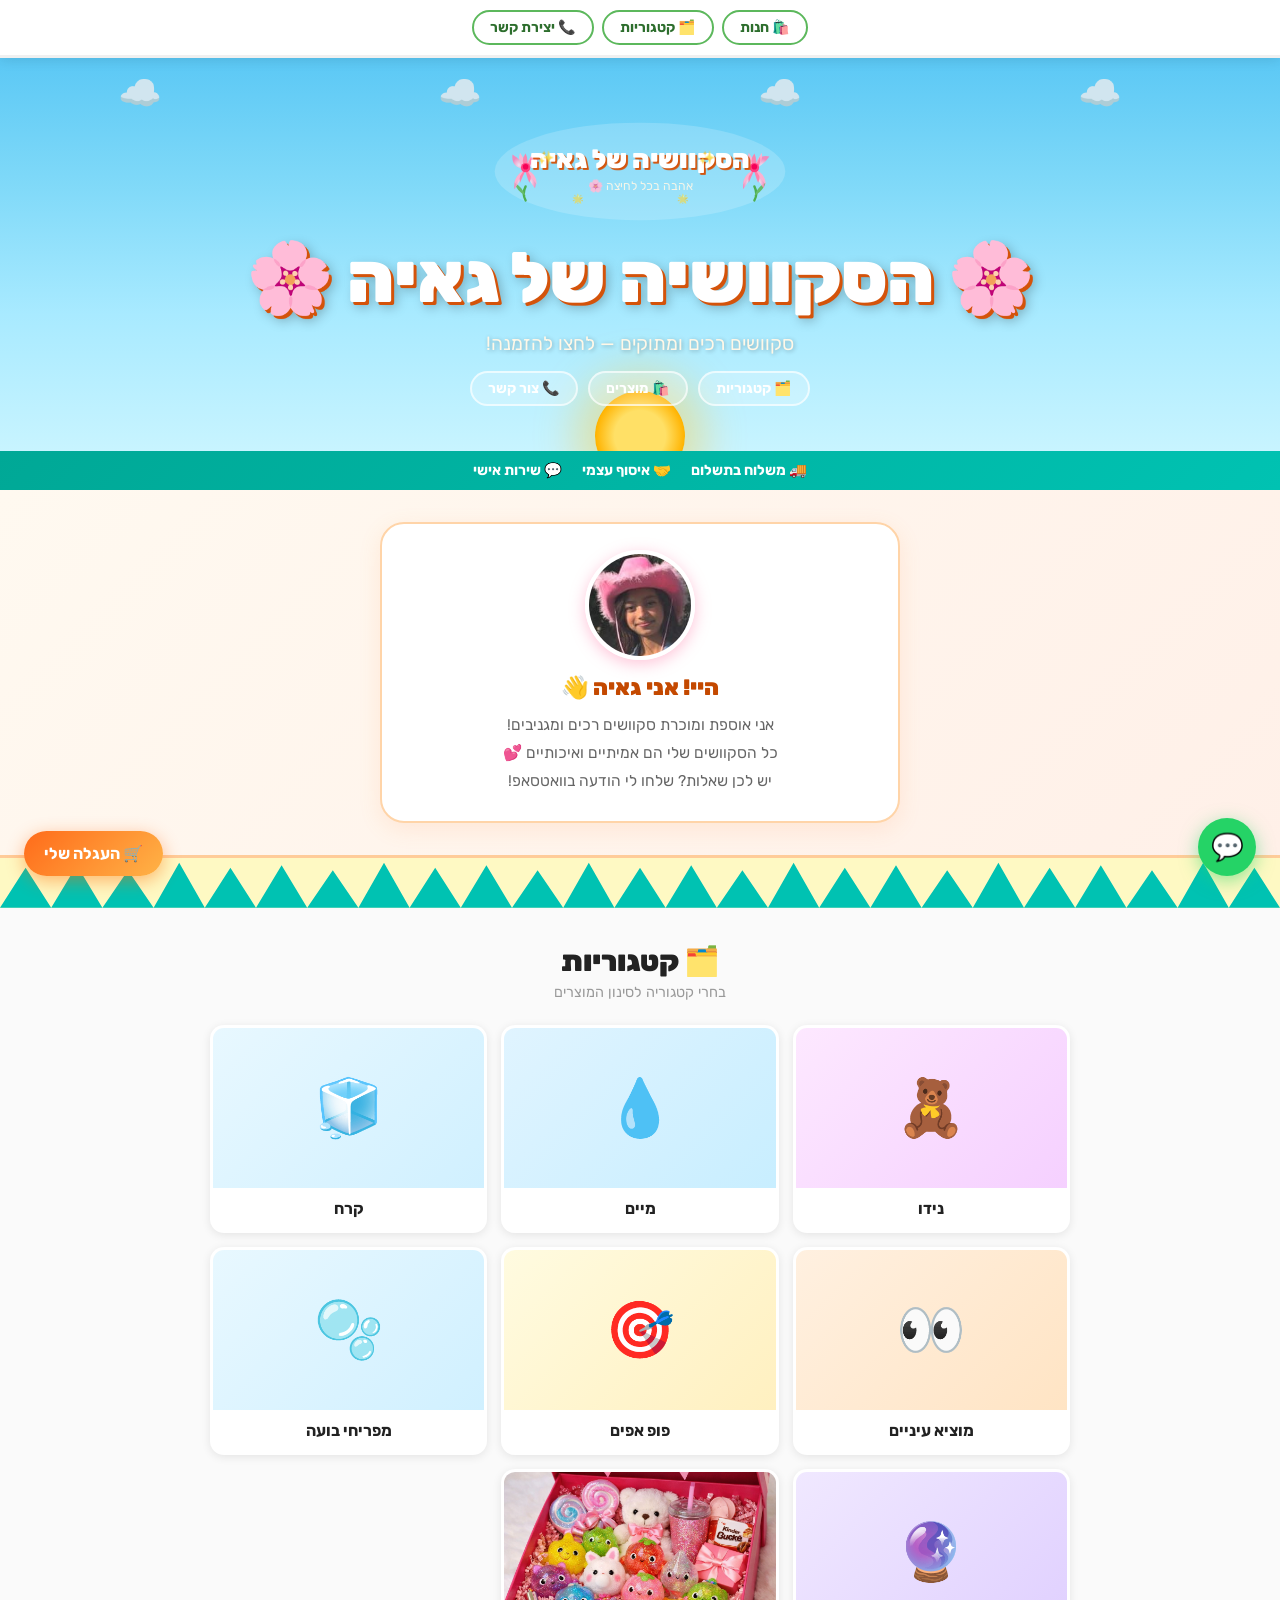
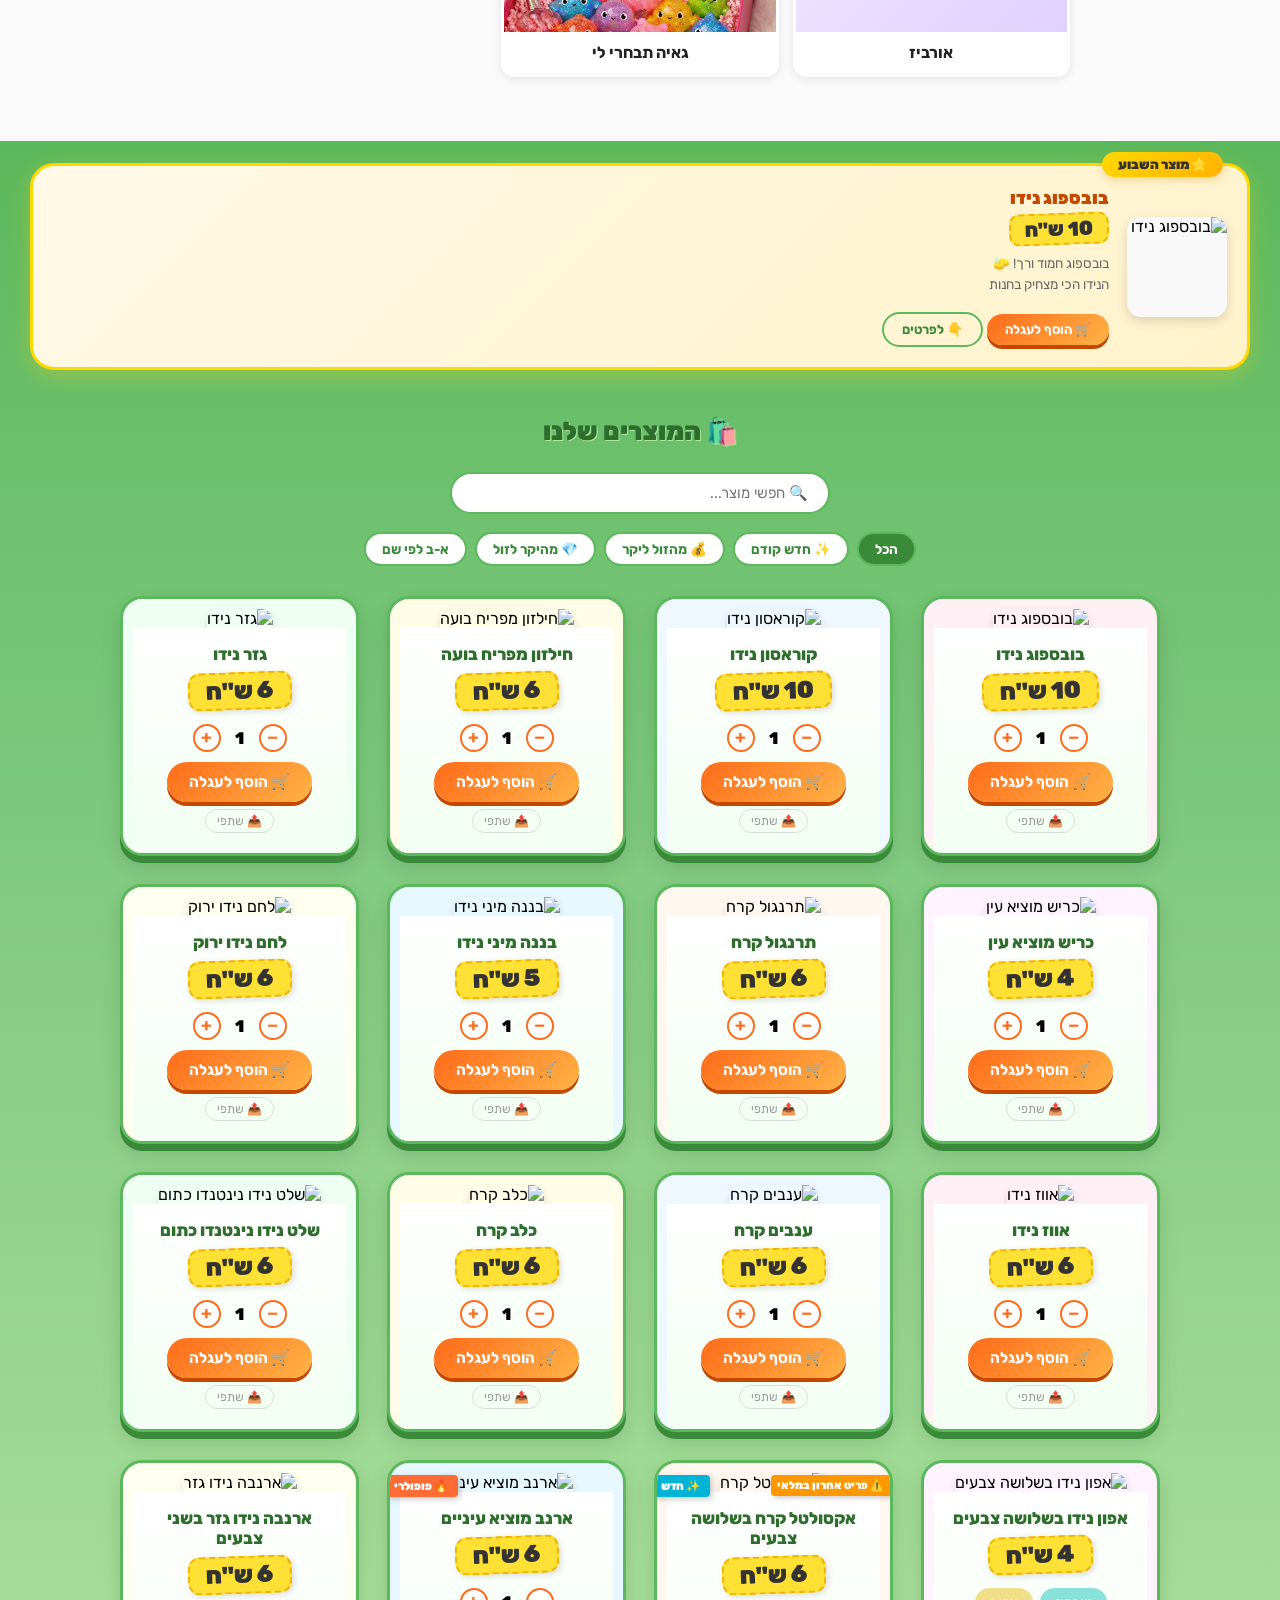
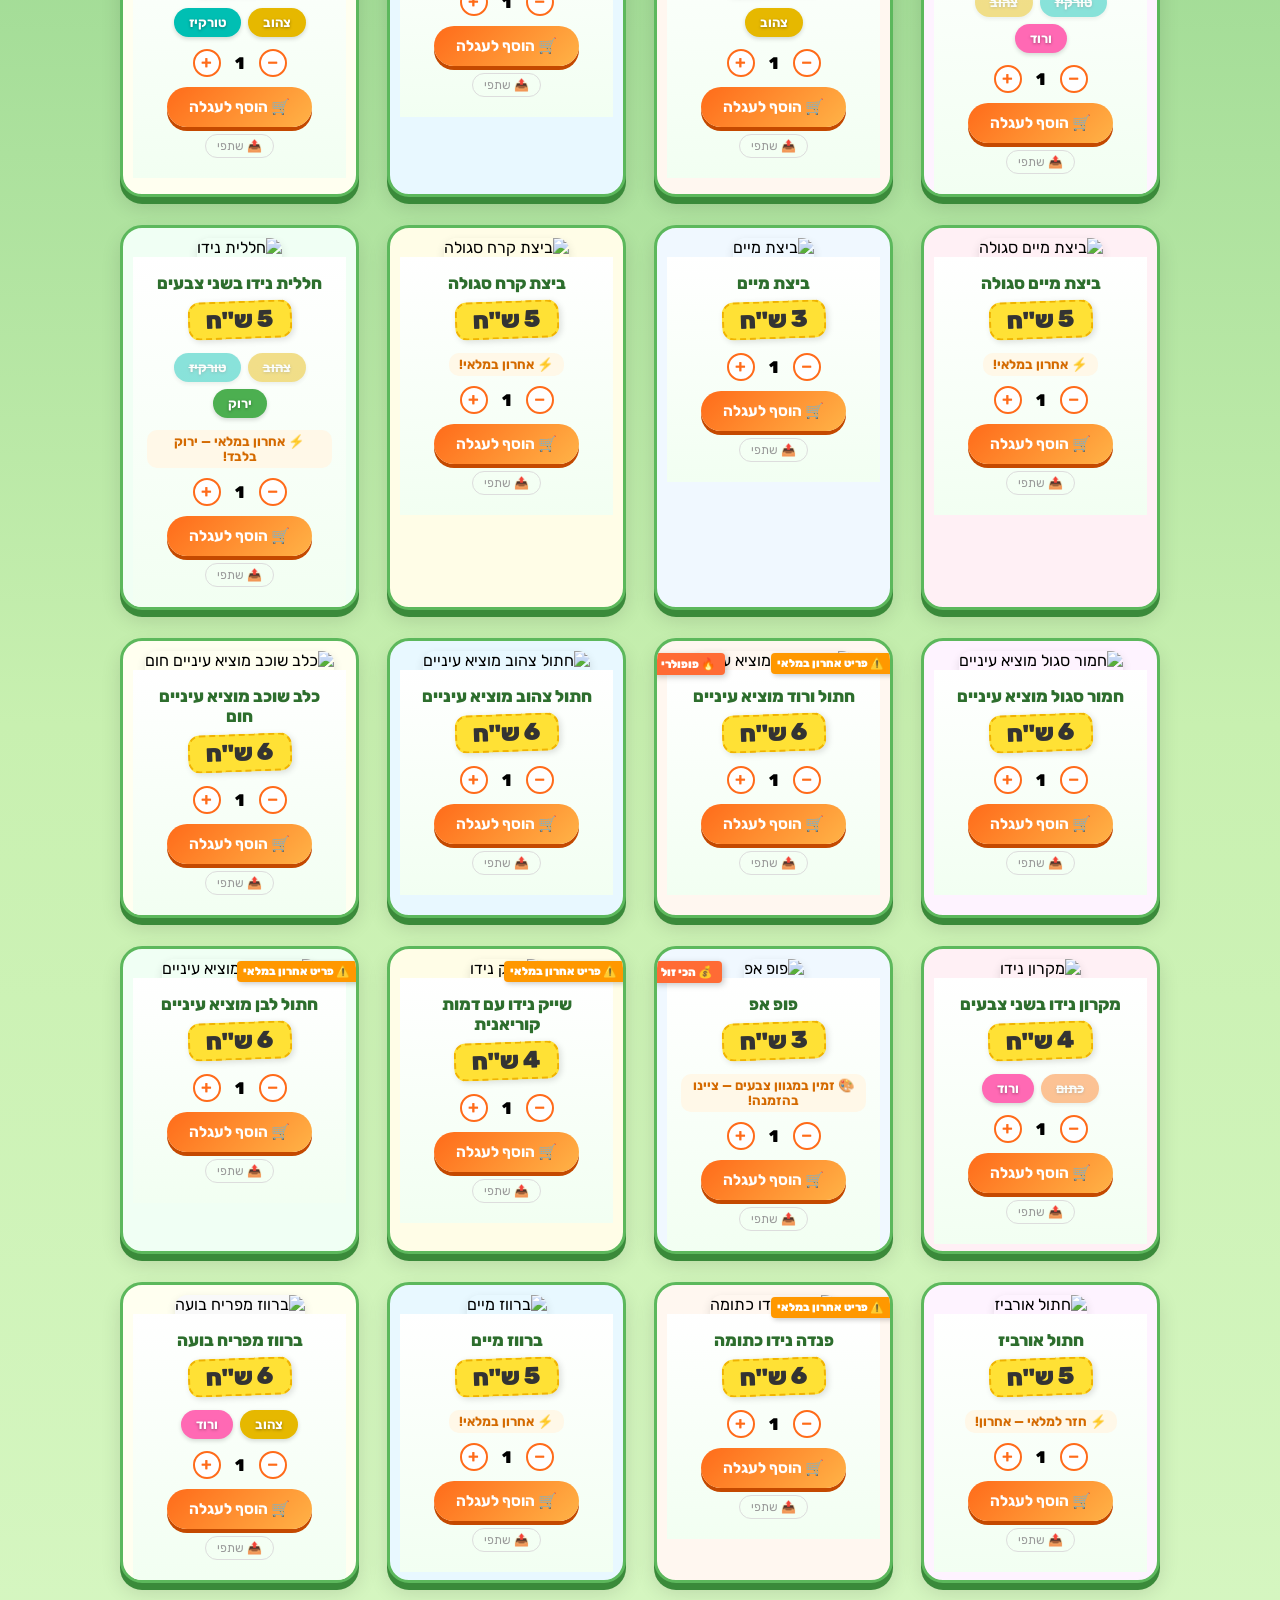
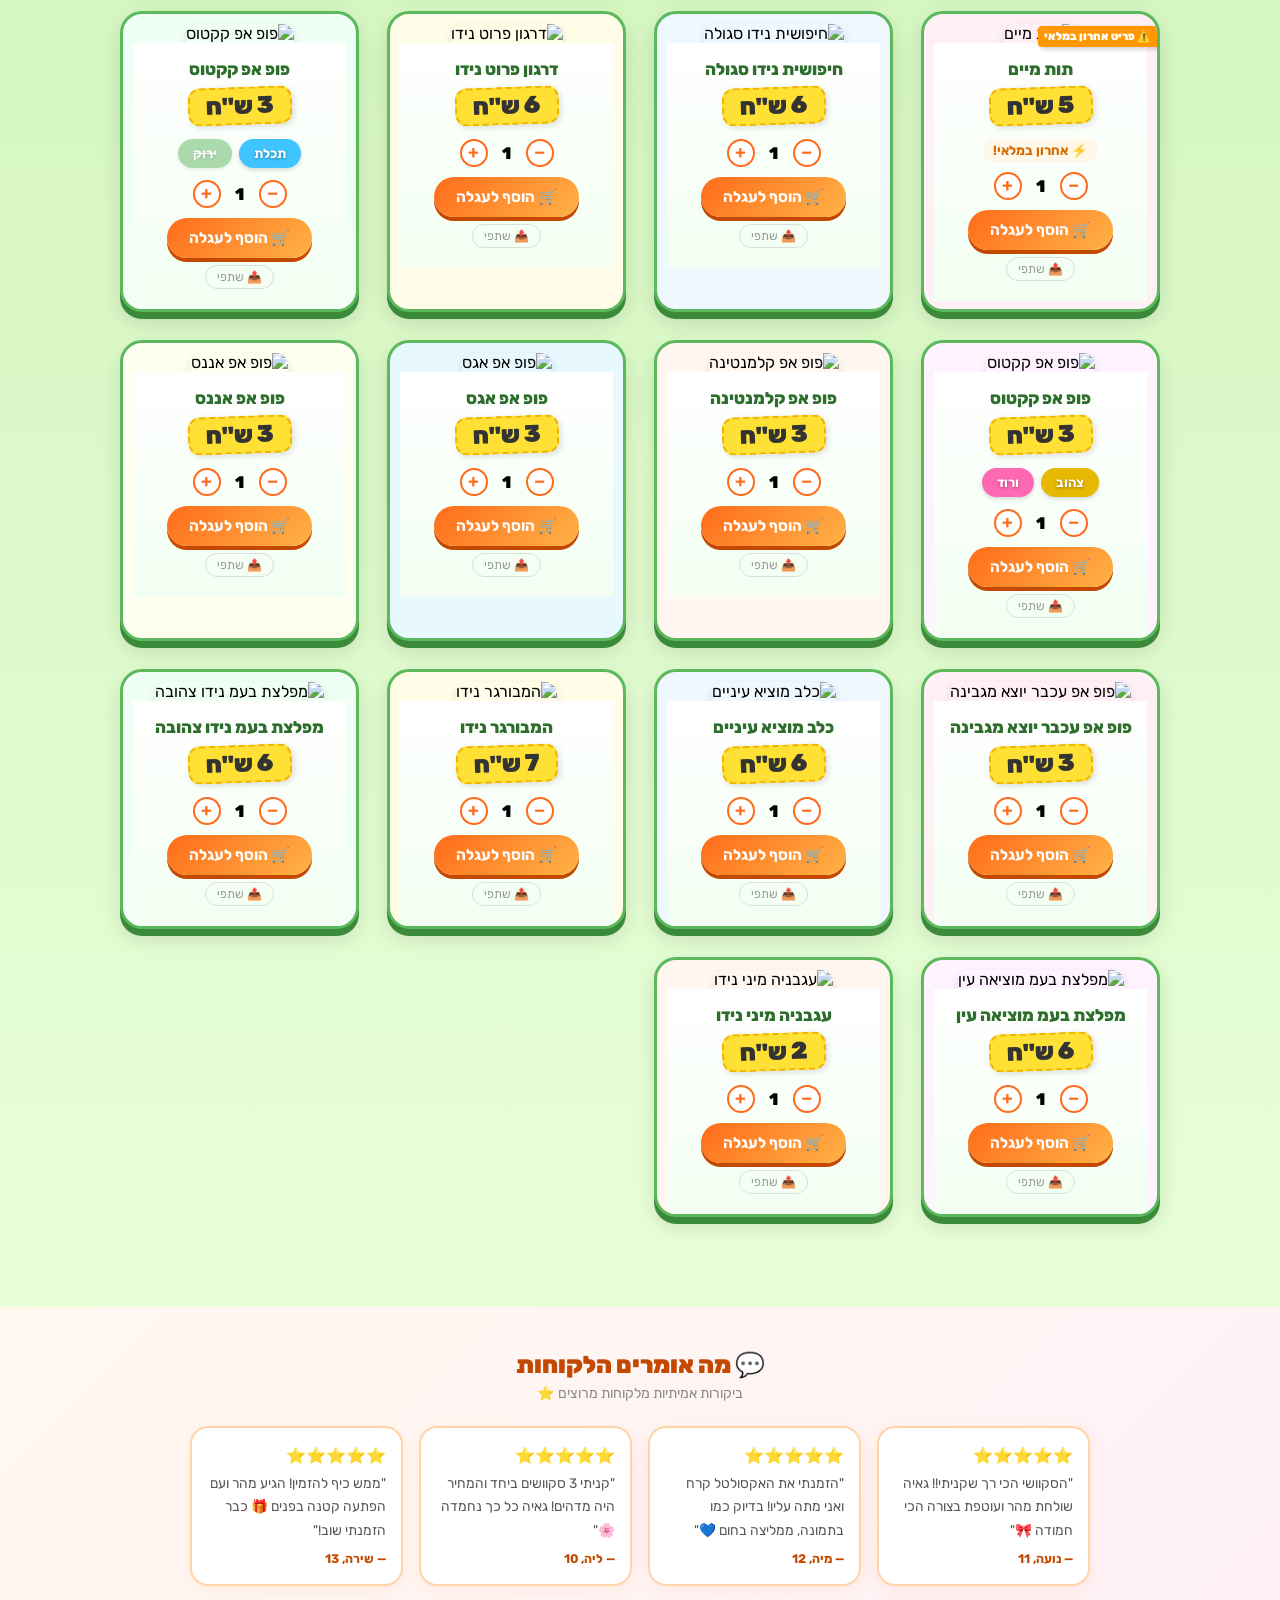
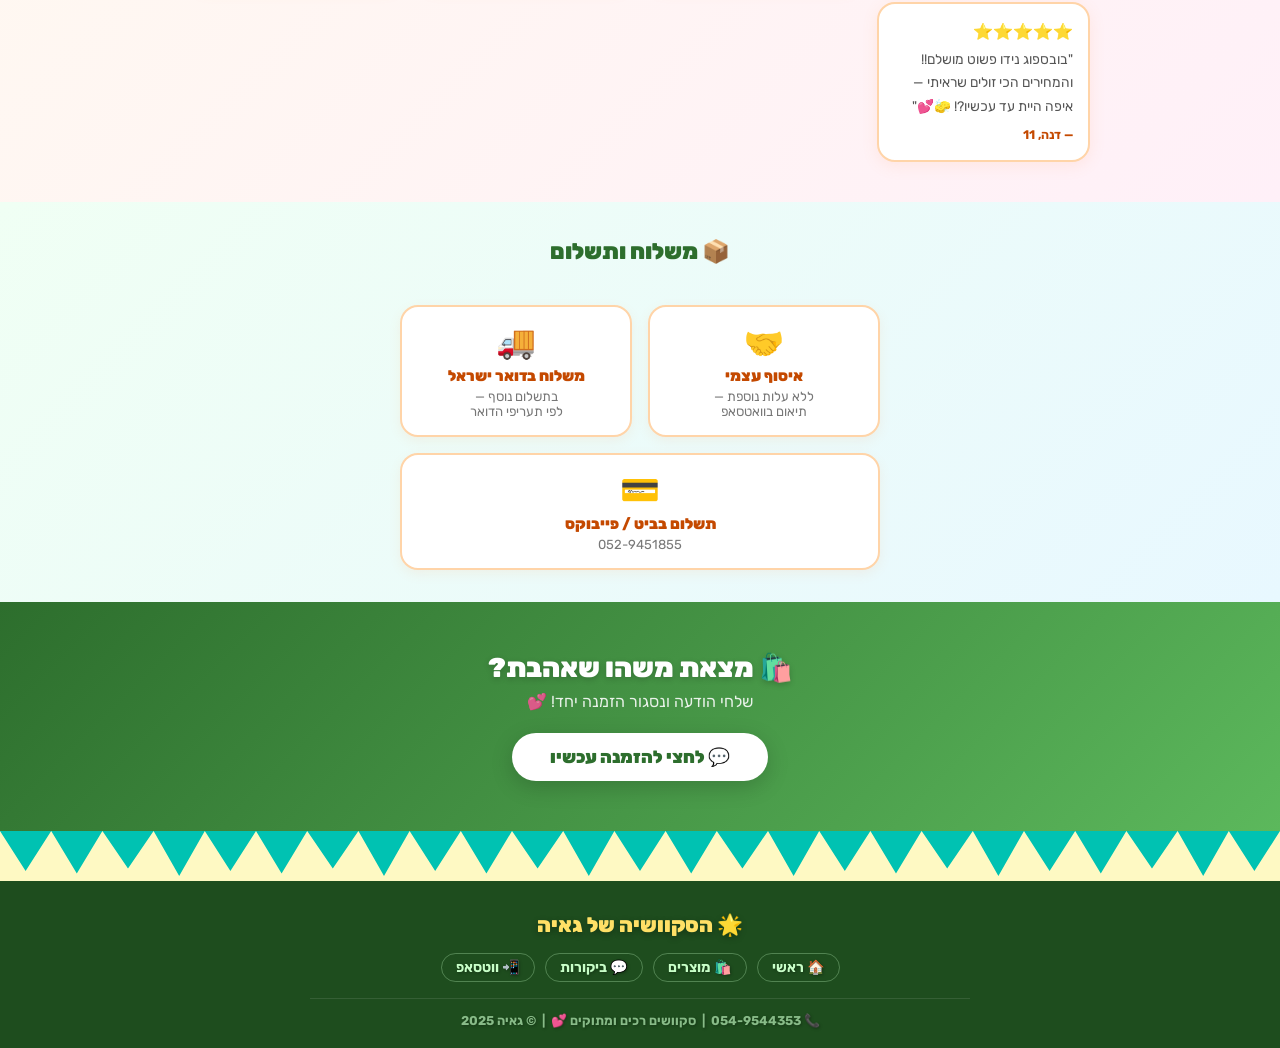
==== commit 9e38a94d: "Add files via upload" ====
--- a/index.html
+++ b/index.html
@@ -1,4 +1,4 @@
-<!DOCTYPE html>
+﻿<!DOCTYPE html>
 <html lang="he" dir="rtl">
 <head>
   <meta charset="UTF-8">
@@ -950,51 +950,68 @@
 
     /* ===== קטגוריות ===== */
     .categories-section {
-      background: linear-gradient(180deg, #fff5fb, #ffeeff);
-      padding: 36px 20px 40px;
+      background: #fafafa;
+      padding: 36px 16px 44px;
+    }
+    .categories-section > h2 {
+      text-align: center;
+      font-size: 1.8rem;
+      font-weight: 900;
+      color: #222;
+      margin-bottom: 6px;
+    }
+    .categories-section > p {
+      text-align: center;
+      color: #999;
+      font-size: 0.9rem;
+      margin-bottom: 24px;
     }
     .categories-grid {
       display: grid;
-      grid-template-columns: repeat(auto-fill, minmax(165px, 1fr));
-      gap: 16px;
-      max-width: 800px;
+      grid-template-columns: repeat(3, 1fr);
+      gap: 14px;
+      max-width: 860px;
       margin: 0 auto;
     }
+    @media (max-width: 500px) {
+      .categories-grid { grid-template-columns: repeat(2, 1fr); gap: 10px; }
+    }
     .category-card {
-      border-radius: 20px;
+      border-radius: 14px;
       overflow: hidden;
       cursor: pointer;
-      box-shadow: 0 5px 16px rgba(0,0,0,0.1);
+      box-shadow: 0 2px 10px rgba(0,0,0,0.09);
       transition: transform 0.18s, box-shadow 0.18s;
       background: white;
       border: 3px solid transparent;
     }
-    .category-card:hover { transform: translateY(-5px); box-shadow: 0 10px 24px rgba(0,0,0,0.15); }
-    .category-card.active { border-color: #ff6b1a; }
-    .category-card img { width: 100%; height: 150px; object-fit: cover; }
+    .category-card:hover { transform: translateY(-4px); box-shadow: 0 8px 22px rgba(0,0,0,0.14); }
+    .category-card.active { border-color: #ff6b1a; box-shadow: 0 0 0 3px rgba(255,107,26,0.18); }
+    .category-card img { width: 100%; height: 160px; object-fit: cover; display: block; }
     .cat-no-img {
-      width: 100%; height: 150px;
+      width: 100%; height: 160px;
       display: flex; align-items: center; justify-content: center;
       font-size: 3.5rem;
-      background: linear-gradient(135deg, #e8d5ff, #d5e8ff);
     }
     .category-card-name {
       text-align: center;
-      font-weight: 900;
+      font-weight: 700;
       font-size: 1rem;
-      color: #333;
-      padding: 12px 8px;
-    }
-    .cat-filter-bar { text-align: center; margin-top: 18px; }
+      color: #222;
+      padding: 11px 8px 12px;
+      background: white;
+    }
+    .cat-filter-bar { text-align: center; margin-top: 20px; }
     .cat-clear-btn {
-      background: none;
-      border: 2px solid #ccc;
-      border-radius: 20px;
-      padding: 7px 20px;
-      font-size: 0.87rem;
+      background: white;
+      border: 2px solid #ddd;
+      border-radius: 24px;
+      padding: 8px 24px;
+      font-size: 0.88rem;
       cursor: pointer;
-      color: #888;
+      color: #777;
       transition: border-color 0.15s, color 0.15s;
+      font-family: inherit;
     }
     .cat-clear-btn:hover { border-color: #ff6b1a; color: #ff6b1a; }
 
@@ -1155,6 +1172,38 @@
       width: 100%;
       text-align: center;
     }
+
+    /* ===== ניווט הדר ===== */
+    .header-nav {
+      display: flex;
+      justify-content: center;
+      gap: 10px;
+      margin-top: 16px;
+      flex-wrap: wrap;
+      position: relative;
+      z-index: 1;
+    }
+    .header-nav-btn {
+      background: rgba(255,255,255,0.22);
+      border: 2px solid rgba(255,255,255,0.65);
+      border-radius: 24px;
+      color: white;
+      font-size: 0.88rem;
+      font-weight: 700;
+      padding: 7px 16px;
+      cursor: pointer;
+      font-family: 'Rubik', 'Segoe UI', Arial, sans-serif;
+      transition: background 0.18s, transform 0.15s;
+    }
+    .header-nav-btn:hover { background: rgba(255,255,255,0.4); transform: translateY(-2px); }
+
+    /* ===== אנימציית הוספה לעגלה ===== */
+    @keyframes cart-flash {
+      0%   { background: #fffde7; }
+      40%  { background: #fff176; box-shadow: inset 0 0 0 2px #fdd835; }
+      100% { background: transparent; box-shadow: none; }
+    }
+    .cart-item-new { animation: cart-flash 1.5s ease forwards; border-radius: 8px; }
   </style>
 </head>
 <body>
@@ -1255,6 +1304,11 @@
   </div>
   <h1>🌸 הסקוושיה של גאיה 🌸</h1>
   <p>סקוושים רכים ומתוקים — לחצו להזמנה!</p>
+  <div class="header-nav">
+    <button class="header-nav-btn" onclick="document.getElementById('categories').scrollIntoView({behavior:'smooth'})">🗂️ קטגוריות</button>
+    <button class="header-nav-btn" onclick="document.getElementById('shop').scrollIntoView({behavior:'smooth'})">🛍️ מוצרים</button>
+    <button class="header-nav-btn" onclick="document.getElementById('contact').scrollIntoView({behavior:'smooth'})">📞 צור קשר</button>
+  </div>
 </header>
 
 <div class="shipping-bar">
@@ -1275,490 +1329,9 @@
 
 <div class="grass-divider-wrap"><div class="grass-divider"></div></div>
 
-<div class="products-area" id="shop">
-
-  <div class="featured-section">
-    <span class="featured-label">⭐ מוצר השבוע</span>
-    <img class="featured-img" src="ברווז מפריח בועה.jpg" alt="ברווז מפריח בועה" onclick="openZoom(this)" style="object-fit:contain;background:#f9f9f9;">
-    <div class="featured-info">
-      <h3>ברווז מפריח בועה</h3>
-      <div class="featured-price">6 ש"ח</div>
-      <p>הברווז הכי חמוד! 🫧<br>זמין בצבעים ורוד וצהוב</p>
-      <button class="order-btn" onclick="scrollToProduct('ברווז מפריח בועה')" style="font-size:0.82rem;padding:8px 18px;animation:none">👇 לחצי לפרטים</button>
-    </div>
-  </div>
-
-  <div class="section-title">🛍️ המוצרים שלנו</div>
-  <div class="search-wrap">
-    <input type="text" id="searchInput" class="search-input" placeholder="🔍 חפשי מוצר..." oninput="searchProducts(this.value)">
-  </div>
-  <div class="sort-bar">
-    <button class="sort-btn active" onclick="sortProducts('all',this)">הכל</button>
-    <button class="sort-btn" onclick="sortProducts('low',this)">💰 מהזול ליקר</button>
-    <button class="sort-btn" onclick="sortProducts('high',this)">💎 מהיקר לזול</button>
-    <button class="sort-btn" onclick="sortProducts('name',this)">א-ב לפי שם</button>
-  </div>
-  <div class="products">
-
-    <div class="card">
-      <img src="אפון נידו בשלושה צבעים.jpg" alt="אפון נידו בשלושה צבעים">
-      <div class="card-body">
-        <h2>אפון נידו בשלושה צבעים</h2>
-        <div class="price">4 ש"ח</div>
-        <div class="color-chips">
-          <span class="color-chip" style="background:#00bfb3;opacity:0.45;text-decoration:line-through;cursor:default" title="אזל מהמלאי">טורקיז</span>
-          <span class="color-chip" style="background:#e6b800;opacity:0.45;text-decoration:line-through;cursor:default" title="אזל מהמלאי">צהוב</span>
-          <span class="color-chip" style="background:#ff69b4" data-color="ורוד" onclick="selectColor(this)">ורוד</span>
-        </div>
-        <a class="order-btn" href="https://wa.me/9720549544353?text=היי גאיה! אני רוצה להזמין אפון נידו" target="_blank" data-base="אפון נידו">🛒 להזמנה בוואטסאפ</a>
-      </div>
-    </div>
-
-    <div class="card">
-      <img src="אקסולטל קרח בשלושה צבעים.jpg" alt="אקסולטל קרח">
-      <div class="card-body">
-        <h2>אקסולטל קרח בשלושה צבעים</h2>
-        <div class="price">6 ש"ח</div>
-        <div class="color-chips">
-          <span class="color-chip" style="background:#e6b800" data-color="צהוב" onclick="selectColor(this)">צהוב</span>
-        </div>
-        <a class="order-btn" href="https://wa.me/9720549544353?text=היי גאיה! אני רוצה להזמין אקסולטל קרח" target="_blank" data-base="אקסולטל קרח">🛒 להזמנה בוואטסאפ</a>
-      </div>
-    </div>
-
-    <div class="card">
-      <img src="ארנב מוציא עיניים.jpg" alt="ארנב מוציא עיניים">
-      <div class="card-body">
-        <h2>ארנב מוציא עיניים</h2>
-        <div class="price">6 ש"ח</div>
-        <a class="order-btn" href="https://wa.me/9720549544353?text=היי גאיה! אני רוצה להזמין ארנב מוציא עיניים" target="_blank">🛒 להזמנה בוואטסאפ</a>
-      </div>
-    </div>
-
-    <div class="card">
-      <img src="ארנב נידו.jpg" alt="ארנב נידו">
-      <div class="card-body">
-        <h2>ארנב נידו</h2>
-        <div class="price">6 ש"ח</div>
-        <a class="order-btn" href="https://wa.me/9720549544353?text=היי גאיה! אני רוצה להזמין ארנב נידו" target="_blank">🛒 להזמנה בוואטסאפ</a>
-      </div>
-    </div>
-
-    <div class="card">
-      <img src="ארנבה נידו גזר בשני צבעים.jpg" alt="ארנבה נידו גזר">
-      <div class="card-body">
-        <h2>ארנבה נידו גזר בשני צבעים</h2>
-        <div class="price">6 ש"ח</div>
-        <div class="color-chips">
-          <span class="color-chip" style="background:#e6b800" data-color="צהוב" onclick="selectColor(this)">צהוב</span>
-          <span class="color-chip" style="background:#00bfb3" data-color="טורקיז" onclick="selectColor(this)">טורקיז</span>
-        </div>
-        <a class="order-btn" href="https://wa.me/9720549544353?text=היי גאיה! אני רוצה להזמין ארנבה נידו גזר" target="_blank" data-base="ארנבה נידו גזר">🛒 להזמנה בוואטסאפ</a>
-      </div>
-    </div>
-
-    <div class="card">
-      <img src="ביצת מיים סגולה.jpg" alt="ביצת מיים סגולה">
-      <div class="card-body">
-        <h2>ביצת מיים סגולה</h2>
-        <div class="price">5 ש"ח</div>
-        <div class="color-note">⚡ אחרון במלאי!</div>
-        <a class="order-btn" href="https://wa.me/9720549544353?text=היי גאיה! אני רוצה להזמין ביצת מיים סגולה" target="_blank">🛒 להזמנה בוואטסאפ</a>
-      </div>
-    </div>
-
-    <div class="card">
-      <img src="ביצת מיים.jpg" alt="ביצת מיים">
-      <div class="card-body">
-        <h2>ביצת מיים</h2>
-        <div class="price">3 ש"ח</div>
-        <a class="order-btn" href="https://wa.me/9720549544353?text=היי גאיה! אני רוצה להזמין ביצת מיים" target="_blank">🛒 להזמנה בוואטסאפ</a>
-      </div>
-    </div>
-
-    <div class="card">
-      <img src="ביצת קרח סגולה.jpg" alt="ביצת קרח סגולה">
-      <div class="card-body">
-        <h2>ביצת קרח סגולה</h2>
-        <div class="price">5 ש"ח</div>
-        <div class="color-note">⚡ אחרון במלאי!</div>
-        <a class="order-btn" href="https://wa.me/9720549544353?text=היי גאיה! אני רוצה להזמין ביצת קרח סגולה" target="_blank">🛒 להזמנה בוואטסאפ</a>
-      </div>
-    </div>
-
-    <div class="card">
-      <img src="דג קרח.jpg" alt="דג קרח">
-      <div class="card-body">
-        <h2>דג קרח</h2>
-        <div class="price">6 ש"ח</div>
-        <a class="order-btn" href="https://wa.me/9720549544353?text=היי גאיה! אני רוצה להזמין דג קרח" target="_blank">🛒 להזמנה בוואטסאפ</a>
-      </div>
-    </div>
-
-    <div class="card">
-      <img src="דמות נידו.jpg" alt="דמות נידו">
-      <div class="card-body">
-        <h2>דמות נידו</h2>
-        <div class="price">5 ש"ח</div>
-        <a class="order-btn" href="https://wa.me/9720549544353?text=היי גאיה! אני רוצה להזמין דמות נידו" target="_blank">🛒 להזמנה בוואטסאפ</a>
-      </div>
-    </div>
-
-    <div class="card">
-      <img src="חללית נידו בשני צבעים.jpg" alt="חללית נידו">
-      <div class="card-body">
-        <h2>חללית נידו בשני צבעים</h2>
-        <div class="price">5 ש"ח</div>
-        <div class="color-chips">
-          <span class="color-chip" style="background:#e6b800;opacity:0.45;text-decoration:line-through;cursor:default" title="אזל מהמלאי">צהוב</span>
-          <span class="color-chip" style="background:#00bfb3;opacity:0.45;text-decoration:line-through;cursor:default" title="אזל מהמלאי">טורקיז</span>
-          <span class="color-chip" style="background:#4caf50" data-color="ירוק" onclick="selectColor(this)">ירוק</span>
-        </div>
-        <div class="color-note">⚡ אחרון במלאי — ירוק בלבד!</div>
-        <a class="order-btn" href="https://wa.me/9720549544353?text=היי גאיה! אני רוצה להזמין חללית נידו ירוק" target="_blank" data-base="חללית נידו">🛒 להזמנה בוואטסאפ</a>
-      </div>
-    </div>
-
-    <div class="card">
-      <img src="חמור סגול מוציא עיניים.jpg" alt="חמור סגול מוציא עיניים">
-      <div class="card-body">
-        <h2>חמור סגול מוציא עיניים</h2>
-        <div class="price">6 ש"ח</div>
-        <a class="order-btn" href="https://wa.me/9720549544353?text=היי גאיה! אני רוצה להזמין חמור סגול מוציא עיניים" target="_blank">🛒 להזמנה בוואטסאפ</a>
-      </div>
-    </div>
-
-    <div class="card">
-      <img src="חתול ורוד מוציא עיניים.jpg" alt="חתול ורוד מוציא עיניים">
-      <div class="card-body">
-        <h2>חתול ורוד מוציא עיניים</h2>
-        <div class="price">6 ש"ח</div>
-        <a class="order-btn" href="https://wa.me/9720549544353?text=היי גאיה! אני רוצה להזמין חתול ורוד מוציא עיניים" target="_blank">🛒 להזמנה בוואטסאפ</a>
-      </div>
-    </div>
-
-    <div class="card">
-      <img src="חתול צהוב מוציא עיניים.jpg" alt="חתול צהוב מוציא עיניים">
-      <div class="card-body">
-        <h2>חתול צהוב מוציא עיניים</h2>
-        <div class="price">6 ש"ח</div>
-        <a class="order-btn" href="https://wa.me/9720549544353?text=היי גאיה! אני רוצה להזמין חתול צהוב מוציא עיניים" target="_blank">🛒 להזמנה בוואטסאפ</a>
-      </div>
-    </div>
-
-    <div class="card">
-      <img src="כלב סגול מוציא עיניים.jpg" alt="כלב כחול מוציא עיניים">
-      <div class="card-body">
-        <h2>כלב כחול מוציא עיניים</h2>
-        <div class="price">6 ש"ח</div>
-        <a class="order-btn" href="https://wa.me/9720549544353?text=היי גאיה! אני רוצה להזמין כלב כחול מוציא עיניים" target="_blank">🛒 להזמנה בוואטסאפ</a>
-      </div>
-    </div>
-
-    <div class="card">
-      <img src="כלב שוכב מוציא עיניים חום.jpg" alt="כלב שוכב מוציא עיניים חום">
-      <div class="card-body">
-        <h2>כלב שוכב מוציא עיניים חום</h2>
-        <div class="price">6 ש"ח</div>
-        <a class="order-btn" href="https://wa.me/9720549544353?text=היי גאיה! אני רוצה להזמין כלב שוכב מוציא עיניים חום" target="_blank">🛒 להזמנה בוואטסאפ</a>
-      </div>
-    </div>
-
-    <div class="card">
-      <img src="לב נידו מיים.jpg" alt="לב נידו מיים">
-      <div class="card-body">
-        <h2>לב נידו מיים</h2>
-        <div class="price">5 ש"ח</div>
-        <a class="order-btn" href="https://wa.me/9720549544353?text=היי גאיה! אני רוצה להזמין לב נידו מיים" target="_blank">🛒 להזמנה בוואטסאפ</a>
-      </div>
-    </div>
-
-    <div class="card">
-      <img src="מקרון נידו בשני צבעים.jpg" alt="מקרון נידו">
-      <div class="card-body">
-        <h2>מקרון נידו בשני צבעים</h2>
-        <div class="price">4 ש"ח</div>
-        <div class="color-chips">
-          <span class="color-chip" style="background:#ff7a1a;opacity:0.45;text-decoration:line-through;cursor:default" title="אזל מהמלאי">כתום</span>
-          <span class="color-chip" style="background:#ff69b4" data-color="ורוד" onclick="selectColor(this)">ורוד</span>
-        </div>
-        <a class="order-btn" href="https://wa.me/9720549544353?text=היי גאיה! אני רוצה להזמין מקרון נידו ורוד" target="_blank" data-base="מקרון נידו">🛒 להזמנה בוואטסאפ</a>
-      </div>
-    </div>
-
-    <div class="card">
-      <img src="סנטה נידו.jpg" alt="סנטה נידו">
-      <div class="card-body">
-        <h2>סנטה נידו</h2>
-        <div class="price">4 ש"ח</div>
-        <a class="order-btn" href="https://wa.me/9720549544353?text=היי גאיה! אני רוצה להזמין סנטה נידו" target="_blank">🛒 להזמנה בוואטסאפ</a>
-      </div>
-    </div>
-
-    <div class="card">
-      <img src="פופ אפ.jpg" alt="פופ אפ">
-      <div class="card-body">
-        <h2>פופ אפ</h2>
-        <div class="price">3 ש"ח</div>
-        <div class="color-note">🎨 זמין במגוון צבעים — ציינו בהזמנה!</div>
-        <a class="order-btn" href="https://wa.me/9720549544353?text=היי גאיה! אני רוצה להזמין פופ אפ (צבע: )" target="_blank">🛒 להזמנה בוואטסאפ</a>
-      </div>
-    </div>
-
-    <div class="card">
-      <img src="פנדה נידו בשני צבעים.jpg" alt="פנדה נידו">
-      <div class="card-body">
-        <h2>פנדה נידו בשני צבעים</h2>
-        <div class="price">6 ש"ח</div>
-        <div class="color-chips">
-          <span class="color-chip" style="background:#00bfb3" data-color="טורקיז" onclick="selectColor(this)">טורקיז</span>
-          <span class="color-chip" style="background:#ff69b4" data-color="ורוד" onclick="selectColor(this)">ורוד</span>
-        </div>
-        <a class="order-btn" href="https://wa.me/9720549544353?text=היי גאיה! אני רוצה להזמין פנדה נידו" target="_blank" data-base="פנדה נידו">🛒 להזמנה בוואטסאפ</a>
-      </div>
-    </div>
-
-    <div class="card">
-      <img src="שייק נידו עם דמות קוריאנית.jpg" alt="שייק נידו">
-      <div class="card-body">
-        <h2>שייק נידו עם דמות קוריאנית</h2>
-        <div class="price">4 ש"ח</div>
-        <a class="order-btn" href="https://wa.me/9720549544353?text=היי גאיה! אני רוצה להזמין שייק נידו עם דמות קוריאנית" target="_blank">🛒 להזמנה בוואטסאפ</a>
-      </div>
-    </div>
-
-    <div class="card">
-      <img src="תרנגול נידו.jpg" alt="תרנגול נידו">
-      <div class="card-body">
-        <h2>תרנגול נידו</h2>
-        <div class="price">6 ש"ח</div>
-        <div class="color-note">☀️ משנה צבע לורוד בשמש!</div>
-        <a class="order-btn" href="https://wa.me/9720549544353?text=היי גאיה! אני רוצה להזמין תרנגול נידו" target="_blank">🛒 להזמנה בוואטסאפ</a>
-      </div>
-    </div>
-
-    <div class="card">
-      <img src="מניון מיים.jpg" alt="מיניון מיים">
-      <div class="card-body">
-        <h2>מיניון מיים</h2>
-        <div class="price">5 ש"ח</div>
-        <a class="order-btn" href="https://wa.me/9720549544353?text=היי גאיה! אני רוצה להזמין מיניון מיים" target="_blank">🛒 להזמנה בוואטסאפ</a>
-      </div>
-    </div>
-
-    <div class="card">
-      <img src="חתול לבן מוציא עיניים.jpeg" alt="חתול לבן מוציא עיניים">
-      <div class="card-body">
-        <h2>חתול לבן מוציא עיניים</h2>
-        <div class="price">6 ש"ח</div>
-        <a class="order-btn" href="https://wa.me/9720549544353?text=היי גאיה! אני רוצה להזמין חתול לבן מוציא עיניים" target="_blank">🛒 להזמנה בוואטסאפ</a>
-      </div>
-    </div>
-
-    <div class="card">
-      <img src="חתול אורביז.jpg" alt="חתול אורביז">
-      <div class="card-body">
-        <h2>חתול אורביז</h2>
-        <div class="price">5 ש"ח</div>
-        <div class="color-note">⚡ חזר למלאי — אחרון!</div>
-        <a class="order-btn" href="https://wa.me/9720549544353?text=היי גאיה! אני רוצה להזמין חתול אורביז" target="_blank">🛒 להזמנה בוואטסאפ</a>
-      </div>
-    </div>
-
-    <div class="card">
-      <img src="פנדה נידו כתומה.jpeg" alt="פנדה נידו כתומה">
-      <div class="card-body">
-        <h2>פנדה נידו כתומה</h2>
-        <div class="price">6 ש"ח</div>
-        <a class="order-btn" href="https://wa.me/9720549544353?text=היי גאיה! אני רוצה להזמין פנדה נידו כתומה" target="_blank">🛒 להזמנה בוואטסאפ</a>
-      </div>
-    </div>
-
-    <div class="card">
-      <img src="ברווז מיים.jpg" alt="ברווז מיים">
-      <div class="card-body">
-        <h2>ברווז מיים</h2>
-        <div class="price">5 ש"ח</div>
-        <div class="color-note">⚡ אחרון במלאי!</div>
-        <a class="order-btn" href="https://wa.me/9720549544353?text=היי גאיה! אני רוצה להזמין ברווז מיים" target="_blank">🛒 להזמנה בוואטסאפ</a>
-      </div>
-    </div>
-
-    <div class="card">
-      <img src="ברווז מפריח בועה.jpg" alt="ברווז מפריח בועה" style="object-fit:contain;background:#f9f9f9;">
-      <div class="card-body">
-        <h2>ברווז מפריח בועה</h2>
-        <div class="price">6 ש"ח</div>
-        <div class="color-chips">
-          <span class="color-chip" style="background:#e6b800" data-color="צהוב" onclick="selectColor(this)">צהוב</span>
-          <span class="color-chip" style="background:#ff69b4" data-color="ורוד" onclick="selectColor(this)">ורוד</span>
-        </div>
-        <a class="order-btn" href="https://wa.me/9720549544353?text=היי גאיה! אני רוצה להזמין ברווז מפריח בועה" target="_blank" data-base="ברווז מפריח בועה">🛒 להזמנה בוואטסאפ</a>
-      </div>
-    </div>
-
-    <div class="card">
-      <img src="תות מיים.jpg" alt="תות מיים">
-      <div class="card-body">
-        <h2>תות מיים</h2>
-        <div class="price">5 ש"ח</div>
-        <div class="color-note">⚡ אחרון במלאי!</div>
-        <a class="order-btn" href="https://wa.me/9720549544353?text=היי גאיה! אני רוצה להזמין תות מיים" target="_blank">🛒 להזמנה בוואטסאפ</a>
-      </div>
-    </div>
-
-    <div class="card" style="opacity:0.6;filter:grayscale(0.5)">
-      <img src="בננה קרח.jpg" alt="בננה קרח">
-      <div class="card-body">
-        <h2>בננה קרח</h2>
-        <div class="price">5 ש"ח</div>
-        <div class="color-note" style="color:#cc0000">😢 אזל מהמלאי</div>
-        <button class="order-btn" disabled style="opacity:0.4;cursor:not-allowed;animation:none">אזל מהמלאי</button>
-      </div>
-    </div>
-
-    <div class="card" style="opacity:0.6;filter:grayscale(0.5)">
-      <img src="עכבר מיים שחור.jpg" alt="עכבר מיים שחור">
-      <div class="card-body">
-        <h2>עכבר מיים שחור</h2>
-        <div class="price">5 ש"ח</div>
-        <div class="color-note" style="color:#cc0000">😢 אזל מהמלאי</div>
-        <button class="order-btn" disabled style="opacity:0.4;cursor:not-allowed;animation:none">אזל מהמלאי</button>
-      </div>
-    </div>
-
-    <div class="card">
-      <img src="חיפושית נידו סגולה.jpg" alt="חיפושית נידו סגולה">
-      <div class="card-body">
-        <h2>חיפושית נידו סגולה</h2>
-        <div class="price">6 ש"ח</div>
-        <a class="order-btn" href="https://wa.me/9720549544353?text=היי גאיה! אני רוצה להזמין חיפושית נידו סגולה" target="_blank">🛒 להזמנה בוואטסאפ</a>
-      </div>
-    </div>
-
-    <div class="card">
-      <img src="דרגון פרוט נידו.jpg" alt="דרגון פרוט נידו">
-      <div class="card-body">
-        <h2>דרגון פרוט נידו</h2>
-        <div class="price">6 ש"ח</div>
-        <a class="order-btn" href="https://wa.me/9720549544353?text=היי גאיה! אני רוצה להזמין דרגון פרוט נידו" target="_blank">🛒 להזמנה בוואטסאפ</a>
-      </div>
-    </div>
-
-    <div class="card">
-      <img src="פופ אפ קקטוס.jpg" alt="פופ אפ קקטוס">
-      <div class="card-body">
-        <h2>פופ אפ קקטוס</h2>
-        <div class="price">3 ש"ח</div>
-        <div class="color-chips">
-          <span class="color-chip" style="background:#40c4ff" data-color="תכלת" onclick="selectColor(this)">תכלת</span>
-          <span class="color-chip" style="background:#4caf50;opacity:0.45;text-decoration:line-through;cursor:default" title="אזל מהמלאי">ירוק</span>
-        </div>
-        <a class="order-btn" href="https://wa.me/9720549544353?text=היי גאיה! אני רוצה להזמין פופ אפ קקטוס" target="_blank" data-base="פופ אפ קקטוס">🛒 להזמנה בוואטסאפ</a>
-      </div>
-    </div>
-
-    <div class="card">
-      <img src="פופ אפ קקטוס 1.jpeg" alt="פופ אפ קקטוס">
-      <div class="card-body">
-        <h2>פופ אפ קקטוס</h2>
-        <div class="price">3 ש"ח</div>
-        <div class="color-chips">
-          <span class="color-chip" style="background:#e6b800" data-color="צהוב" onclick="selectColor(this)">צהוב</span>
-          <span class="color-chip" style="background:#ff69b4" data-color="ורוד" onclick="selectColor(this)">ורוד</span>
-        </div>
-        <a class="order-btn" href="https://wa.me/9720549544353?text=היי גאיה! אני רוצה להזמין פופ אפ קקטוס" target="_blank" data-base="פופ אפ קקטוס">🛒 להזמנה בוואטסאפ</a>
-      </div>
-    </div>
-
-    <div class="card">
-      <img src="פופ אפ קלמנטינה.jpg" alt="פופ אפ קלמנטינה">
-      <div class="card-body">
-        <h2>פופ אפ קלמנטינה</h2>
-        <div class="price">3 ש"ח</div>
-        <a class="order-btn" href="https://wa.me/9720549544353?text=היי גאיה! אני רוצה להזמין פופ אפ קלמנטינה" target="_blank">🛒 להזמנה בוואטסאפ</a>
-      </div>
-    </div>
-
-    <div class="card">
-      <img src="פופ אפ אגס.jpg" alt="פופ אפ אגס">
-      <div class="card-body">
-        <h2>פופ אפ אגס</h2>
-        <div class="price">3 ש"ח</div>
-        <a class="order-btn" href="https://wa.me/9720549544353?text=היי גאיה! אני רוצה להזמין פופ אפ אגס" target="_blank">🛒 להזמנה בוואטסאפ</a>
-      </div>
-    </div>
-
-    <div class="card">
-      <img src="פופ אפ אננס.jpg" alt="פופ אפ אננס">
-      <div class="card-body">
-        <h2>פופ אפ אננס</h2>
-        <div class="price">3 ש"ח</div>
-        <a class="order-btn" href="https://wa.me/9720549544353?text=היי גאיה! אני רוצה להזמין פופ אפ אננס" target="_blank">🛒 להזמנה בוואטסאפ</a>
-      </div>
-    </div>
-
-    <div class="card">
-      <img src="פופ אפ עכבר יוצא מגבינה.jpg" alt="פופ אפ עכבר יוצא מגבינה">
-      <div class="card-body">
-        <h2>פופ אפ עכבר יוצא מגבינה</h2>
-        <div class="price">3 ש"ח</div>
-        <a class="order-btn" href="https://wa.me/9720549544353?text=היי גאיה! אני רוצה להזמין פופ אפ עכבר יוצא מגבינה" target="_blank">🛒 להזמנה בוואטסאפ</a>
-      </div>
-    </div>
-
-    <div class="card">
-      <img src="כלב מוציא עיניים.jpg" alt="כלב מוציא עיניים">
-      <div class="card-body">
-        <h2>כלב מוציא עיניים</h2>
-        <div class="price">6 ש"ח</div>
-        <a class="order-btn" href="https://wa.me/9720549544353?text=היי גאיה! אני רוצה להזמין כלב מוציא עיניים" target="_blank">🛒 להזמנה בוואטסאפ</a>
-      </div>
-    </div>
-
-    <div class="card">
-      <img src="המבורגר נידו.jpg" alt="המבורגר נידו">
-      <div class="card-body">
-        <h2>המבורגר נידו</h2>
-        <div class="price">7 ש"ח</div>
-        <a class="order-btn" href="https://wa.me/9720549544353?text=היי גאיה! אני רוצה להזמין המבורגר נידו" target="_blank">🛒 להזמנה בוואטסאפ</a>
-      </div>
-    </div>
-
-    <div class="card">
-      <img src="מפלצת בעמ צהובה.jpg" alt="מפלצת בעמ נידו צהובה">
-      <div class="card-body">
-        <h2>מפלצת בעמ נידו צהובה</h2>
-        <div class="price">6 ש"ח</div>
-        <a class="order-btn" href="https://wa.me/9720549544353?text=היי גאיה! אני רוצה להזמין מפלצת בעמ נידו צהובה" target="_blank">🛒 להזמנה בוואטסאפ</a>
-      </div>
-    </div>
-
-    <div class="card">
-      <img src="מפלצת בעמ מוציאה עין.jpg" alt="מפלצת בעמ מוציאה עין">
-      <div class="card-body">
-        <h2>מפלצת בעמ מוציאה עין</h2>
-        <div class="price">6 ש"ח</div>
-        <a class="order-btn" href="https://wa.me/9720549544353?text=היי גאיה! אני רוצה להזמין מפלצת בעמ מוציאה עין" target="_blank">🛒 להזמנה בוואטסאפ</a>
-      </div>
-    </div>
-
-    <div class="card">
-      <img src="עגבניה מיני נידו.jpg" alt="עגבניה מיני נידו">
-      <div class="card-body">
-        <h2>עגבניה מיני נידו</h2>
-        <div class="price">2 ש"ח</div>
-        <a class="order-btn" href="https://wa.me/9720549544353?text=היי גאיה! אני רוצה להזמין עגבניה מיני נידו" target="_blank">🛒 להזמנה בוואטסאפ</a>
-      </div>
-    </div>
-
-    <div class="search-empty" id="searchEmpty">לא נמצאו מוצרים 🌿</div>
-  </div>
-</div>
-
 <section class="categories-section" id="categories">
-  <h2 style="text-align:center;font-size:1.6rem;font-weight:900;color:#c44900;padding:0 0 6px;margin-bottom:4px;">🗂️ קטגוריות</h2>
-  <p style="text-align:center;color:#888;font-size:0.88rem;margin-bottom:22px;">בחרי קטגוריה לסינון המוצרים</p>
+  <h2>🗂️ קטגוריות</h2>
+  <p>בחרי קטגוריה לסינון המוצרים</p>
   <div class="categories-grid" id="categoriesGrid"></div>
   <div class="cat-filter-bar">
     <button class="cat-clear-btn" id="catClearBtn" style="display:none" onclick="clearCatFilter()">✕ הצג את כל המוצרים</button>
@@ -1774,6 +1347,501 @@
   </div>
 </section>
 
+<div class="products-area" id="shop">
+
+  <div class="featured-section">
+    <span class="featured-label">⭐ מוצר השבוע</span>
+    <img class="featured-img" src="נידו/בובספוג נידו.jpg" alt="בובספוג נידו" onclick="openZoom(this)" style="object-fit:contain;background:#f9f9f9;">
+    <div class="featured-info">
+      <h3>בובספוג נידו</h3>
+      <div class="featured-price">10 ש"ח</div>
+      <p>בובספוג חמוד ורך! 🧽<br>הנידו הכי מצחיק בחנות</p>
+      <button class="order-btn" onclick="addFeaturedToCart(this)" style="font-size:0.82rem;padding:8px 18px;animation:none">🛒 הוסף לעגלה</button>
+      <button class="order-btn" onclick="scrollToProduct('בובספוג נידו')" style="font-size:0.82rem;padding:8px 18px;animation:none;background:none;border:2px solid #5cb85c;color:#3a8a3a;box-shadow:none;margin-top:6px;">👇 לפרטים</button>
+    </div>
+  </div>
+
+  <div class="section-title">🛍️ המוצרים שלנו</div>
+  <div class="search-wrap">
+    <input type="text" id="searchInput" class="search-input" placeholder="🔍 חפשי מוצר..." oninput="searchProducts(this.value)">
+  </div>
+  <div class="sort-bar">
+    <button class="sort-btn active" onclick="sortProducts('all',this)">הכל</button>
+    <button class="sort-btn" onclick="sortProducts('new',this)">✨ חדש קודם</button>
+    <button class="sort-btn" onclick="sortProducts('low',this)">💰 מהזול ליקר</button>
+    <button class="sort-btn" onclick="sortProducts('high',this)">💎 מהיקר לזול</button>
+    <button class="sort-btn" onclick="sortProducts('name',this)">א-ב לפי שם</button>
+  </div>
+  <div class="products">
+
+    
+    <div class="card">
+      <img src="נידו/בובספוג נידו.jpg" alt="בובספוג נידו">
+      <div class="card-body">
+        <h2>בובספוג נידו</h2>
+        <div class="price">10 ש"ח</div>
+        <a class="order-btn" href="https://wa.me/9720549544353?text=היי גאיה! אני רוצה להזמין בובספוג נידו" target="_blank">🛒 להזמנה בוואטסאפ</a>
+      </div>
+    </div>
+
+    <div class="card">
+      <img src="נידו/קוראסון נידו.jpg" alt="קוראסון נידו">
+      <div class="card-body">
+        <h2>קוראסון נידו</h2>
+        <div class="price">10 ש"ח</div>
+        <a class="order-btn" href="https://wa.me/9720549544353?text=היי גאיה! אני רוצה להזמין קוראסון נידו" target="_blank">🛒 להזמנה בוואטסאפ</a>
+      </div>
+    </div>
+
+    <div class="card">
+      <img src="מפריח בועה/חילזון מפריח בועה.jpg" alt="חילזון מפריח בועה">
+      <div class="card-body">
+        <h2>חילזון מפריח בועה</h2>
+        <div class="price">6 ש"ח</div>
+        <a class="order-btn" href="https://wa.me/9720549544353?text=היי גאיה! אני רוצה להזמין חילזון מפריח בועה" target="_blank">🛒 להזמנה בוואטסאפ</a>
+      </div>
+    </div>
+
+    <div class="card">
+      <img src="נידו/גזר נידו.jpg" alt="גזר נידו">
+      <div class="card-body">
+        <h2>גזר נידו</h2>
+        <div class="price">6 ש"ח</div>
+        <a class="order-btn" href="https://wa.me/9720549544353?text=היי גאיה! אני רוצה להזמין גזר נידו" target="_blank">🛒 להזמנה בוואטסאפ</a>
+      </div>
+    </div>
+
+    <div class="card">
+      <img src="מוציא עיניים/כריש מוציא עין.jpg" alt="כריש מוציא עין">
+      <div class="card-body">
+        <h2>כריש מוציא עין</h2>
+        <div class="price">4 ש"ח</div>
+        <a class="order-btn" href="https://wa.me/9720549544353?text=היי גאיה! אני רוצה להזמין כריש מוציא עין" target="_blank">🛒 להזמנה בוואטסאפ</a>
+      </div>
+    </div>
+
+    <div class="card">
+      <img src="קרח/תרנגול קרח מחליף צבע בשמש לורוד.jpg" alt="תרנגול קרח">
+      <div class="card-body">
+        <h2>תרנגול קרח</h2>
+        <div class="price">6 ש"ח</div>
+        <a class="order-btn" href="https://wa.me/9720549544353?text=היי גאיה! אני רוצה להזמין תרנגול קרח" target="_blank">🛒 להזמנה בוואטסאפ</a>
+      </div>
+    </div>
+
+    <div class="card">
+      <img src="נידו/בננה מיני נידו.jpg" alt="בננה מיני נידו">
+      <div class="card-body">
+        <h2>בננה מיני נידו</h2>
+        <div class="price">5 ש"ח</div>
+        <a class="order-btn" href="https://wa.me/9720549544353?text=היי גאיה! אני רוצה להזמין בננה מיני נידו" target="_blank">🛒 להזמנה בוואטסאפ</a>
+      </div>
+    </div>
+
+    <div class="card">
+      <img src="נידו/לחם נידו ירוק.jpg" alt="לחם נידו ירוק">
+      <div class="card-body">
+        <h2>לחם נידו ירוק</h2>
+        <div class="price">6 ש"ח</div>
+        <a class="order-btn" href="https://wa.me/9720549544353?text=היי גאיה! אני רוצה להזמין לחם נידו ירוק" target="_blank">🛒 להזמנה בוואטסאפ</a>
+      </div>
+    </div>
+
+    <div class="card">
+      <img src="נידו/אווז נידו לבן.jpg" alt="אווז נידו">
+      <div class="card-body">
+        <h2>אווז נידו</h2>
+        <div class="price">6 ש"ח</div>
+        <a class="order-btn" href="https://wa.me/9720549544353?text=היי גאיה! אני רוצה להזמין אווז נידו" target="_blank">🛒 להזמנה בוואטסאפ</a>
+      </div>
+    </div>
+
+    <div class="card">
+      <img src="קרח/ענבים קרח.jpg" alt="ענבים קרח">
+      <div class="card-body">
+        <h2>ענבים קרח</h2>
+        <div class="price">6 ש"ח</div>
+        <a class="order-btn" href="https://wa.me/9720549544353?text=היי גאיה! אני רוצה להזמין ענבים קרח" target="_blank">🛒 להזמנה בוואטסאפ</a>
+      </div>
+    </div>
+
+    <div class="card">
+      <img src="קרח/כלב קרח.jpg" alt="כלב קרח">
+      <div class="card-body">
+        <h2>כלב קרח</h2>
+        <div class="price">6 ש"ח</div>
+        <a class="order-btn" href="https://wa.me/9720549544353?text=היי גאיה! אני רוצה להזמין כלב קרח" target="_blank">🛒 להזמנה בוואטסאפ</a>
+      </div>
+    </div>
+
+    <div class="card">
+      <img src="נידו/שלט נינטדו כתום.jpg" alt="שלט נידו נינטנדו כתום">
+      <div class="card-body">
+        <h2>שלט נידו נינטנדו כתום</h2>
+        <div class="price">6 ש"ח</div>
+        <a class="order-btn" href="https://wa.me/9720549544353?text=היי גאיה! אני רוצה להזמין שלט נידו נינטנדו כתום" target="_blank">🛒 להזמנה בוואטסאפ</a>
+      </div>
+    </div>
+
+    <div class="card">
+      <img src="נידו/אפון נידו בשלושה צבעים.jpg" alt="אפון נידו בשלושה צבעים">
+      <div class="card-body">
+        <h2>אפון נידו בשלושה צבעים</h2>
+        <div class="price">4 ש"ח</div>
+        <div class="color-chips">
+          <span class="color-chip" style="background:#00bfb3;opacity:0.45;text-decoration:line-through;cursor:default" title="אזל מהמלאי">טורקיז</span>
+          <span class="color-chip" style="background:#e6b800;opacity:0.45;text-decoration:line-through;cursor:default" title="אזל מהמלאי">צהוב</span>
+          <span class="color-chip" style="background:#ff69b4" data-color="ורוד" onclick="selectColor(this)">ורוד</span>
+        </div>
+        <a class="order-btn" href="https://wa.me/9720549544353?text=היי גאיה! אני רוצה להזמין אפון נידו" target="_blank" data-base="אפון נידו">🛒 להזמנה בוואטסאפ</a>
+      </div>
+    </div>
+
+    <div class="card">
+      <img src="קרח/אקסולטל קרח בשלושה צבעים.jpg" alt="אקסולטל קרח">
+      <div class="card-body">
+        <h2>אקסולטל קרח בשלושה צבעים</h2>
+        <div class="price">6 ש"ח</div>
+        <div class="color-chips">
+          <span class="color-chip" style="background:#e6b800" data-color="צהוב" onclick="selectColor(this)">צהוב</span>
+        </div>
+        <a class="order-btn" href="https://wa.me/9720549544353?text=היי גאיה! אני רוצה להזמין אקסולטל קרח" target="_blank" data-base="אקסולטל קרח">🛒 להזמנה בוואטסאפ</a>
+      </div>
+    </div>
+
+    <div class="card">
+      <img src="מוציא עיניים/ארנב מוציא עיניים.jpg" alt="ארנב מוציא עיניים">
+      <div class="card-body">
+        <h2>ארנב מוציא עיניים</h2>
+        <div class="price">6 ש"ח</div>
+        <a class="order-btn" href="https://wa.me/9720549544353?text=היי גאיה! אני רוצה להזמין ארנב מוציא עיניים" target="_blank">🛒 להזמנה בוואטסאפ</a>
+      </div>
+    </div>
+
+
+    <div class="card">
+      <img src="נידו/ארנבה נידו גזר בשני צבעים.jpg" alt="ארנבה נידו גזר">
+      <div class="card-body">
+        <h2>ארנבה נידו גזר בשני צבעים</h2>
+        <div class="price">6 ש"ח</div>
+        <div class="color-chips">
+          <span class="color-chip" style="background:#e6b800" data-color="צהוב" onclick="selectColor(this)">צהוב</span>
+          <span class="color-chip" style="background:#00bfb3" data-color="טורקיז" onclick="selectColor(this)">טורקיז</span>
+        </div>
+        <a class="order-btn" href="https://wa.me/9720549544353?text=היי גאיה! אני רוצה להזמין ארנבה נידו גזר" target="_blank" data-base="ארנבה נידו גזר">🛒 להזמנה בוואטסאפ</a>
+      </div>
+    </div>
+
+    <div class="card">
+      <img src="מיים/ביצת מיים סגולה.jpg" alt="ביצת מיים סגולה">
+      <div class="card-body">
+        <h2>ביצת מיים סגולה</h2>
+        <div class="price">5 ש"ח</div>
+        <div class="color-note">⚡ אחרון במלאי!</div>
+        <a class="order-btn" href="https://wa.me/9720549544353?text=היי גאיה! אני רוצה להזמין ביצת מיים סגולה" target="_blank">🛒 להזמנה בוואטסאפ</a>
+      </div>
+    </div>
+
+    <div class="card">
+      <img src="מיים/ביצת מיים.jpg" alt="ביצת מיים">
+      <div class="card-body">
+        <h2>ביצת מיים</h2>
+        <div class="price">3 ש"ח</div>
+        <a class="order-btn" href="https://wa.me/9720549544353?text=היי גאיה! אני רוצה להזמין ביצת מיים" target="_blank">🛒 להזמנה בוואטסאפ</a>
+      </div>
+    </div>
+
+    <div class="card">
+      <img src="קרח/ביצת קרח סגולה.jpg" alt="ביצת קרח סגולה">
+      <div class="card-body">
+        <h2>ביצת קרח סגולה</h2>
+        <div class="price">5 ש"ח</div>
+        <div class="color-note">⚡ אחרון במלאי!</div>
+        <a class="order-btn" href="https://wa.me/9720549544353?text=היי גאיה! אני רוצה להזמין ביצת קרח סגולה" target="_blank">🛒 להזמנה בוואטסאפ</a>
+      </div>
+    </div>
+
+
+    <div class="card">
+      <img src="נידו/חללית נידו בשני צבעים.jpg" alt="חללית נידו">
+      <div class="card-body">
+        <h2>חללית נידו בשני צבעים</h2>
+        <div class="price">5 ש"ח</div>
+        <div class="color-chips">
+          <span class="color-chip" style="background:#e6b800;opacity:0.45;text-decoration:line-through;cursor:default" title="אזל מהמלאי">צהוב</span>
+          <span class="color-chip" style="background:#00bfb3;opacity:0.45;text-decoration:line-through;cursor:default" title="אזל מהמלאי">טורקיז</span>
+          <span class="color-chip" style="background:#4caf50" data-color="ירוק" onclick="selectColor(this)">ירוק</span>
+        </div>
+        <div class="color-note">⚡ אחרון במלאי — ירוק בלבד!</div>
+        <a class="order-btn" href="https://wa.me/9720549544353?text=היי גאיה! אני רוצה להזמין חללית נידו ירוק" target="_blank" data-base="חללית נידו">🛒 להזמנה בוואטסאפ</a>
+      </div>
+    </div>
+
+    <div class="card">
+      <img src="מוציא עיניים/חמור סגול מוציא עיניים.jpg" alt="חמור סגול מוציא עיניים">
+      <div class="card-body">
+        <h2>חמור סגול מוציא עיניים</h2>
+        <div class="price">6 ש"ח</div>
+        <a class="order-btn" href="https://wa.me/9720549544353?text=היי גאיה! אני רוצה להזמין חמור סגול מוציא עיניים" target="_blank">🛒 להזמנה בוואטסאפ</a>
+      </div>
+    </div>
+
+    <div class="card">
+      <img src="מוציא עיניים/חתול ורוד מוציא עיניים.jpg" alt="חתול ורוד מוציא עיניים">
+      <div class="card-body">
+        <h2>חתול ורוד מוציא עיניים</h2>
+        <div class="price">6 ש"ח</div>
+        <a class="order-btn" href="https://wa.me/9720549544353?text=היי גאיה! אני רוצה להזמין חתול ורוד מוציא עיניים" target="_blank">🛒 להזמנה בוואטסאפ</a>
+      </div>
+    </div>
+
+    <div class="card">
+      <img src="מוציא עיניים/חתול צהוב מוציא עיניים.jpg" alt="חתול צהוב מוציא עיניים">
+      <div class="card-body">
+        <h2>חתול צהוב מוציא עיניים</h2>
+        <div class="price">6 ש"ח</div>
+        <a class="order-btn" href="https://wa.me/9720549544353?text=היי גאיה! אני רוצה להזמין חתול צהוב מוציא עיניים" target="_blank">🛒 להזמנה בוואטסאפ</a>
+      </div>
+    </div>
+
+
+    <div class="card">
+      <img src="מוציא עיניים/כלב שוכב מוציא עיניים חום.jpg" alt="כלב שוכב מוציא עיניים חום">
+      <div class="card-body">
+        <h2>כלב שוכב מוציא עיניים חום</h2>
+        <div class="price">6 ש"ח</div>
+        <a class="order-btn" href="https://wa.me/9720549544353?text=היי גאיה! אני רוצה להזמין כלב שוכב מוציא עיניים חום" target="_blank">🛒 להזמנה בוואטסאפ</a>
+      </div>
+    </div>
+
+
+    <div class="card">
+      <img src="נידו/מקרון נידו בשני צבעים.jpg" alt="מקרון נידו">
+      <div class="card-body">
+        <h2>מקרון נידו בשני צבעים</h2>
+        <div class="price">4 ש"ח</div>
+        <div class="color-chips">
+          <span class="color-chip" style="background:#ff7a1a;opacity:0.45;text-decoration:line-through;cursor:default" title="אזל מהמלאי">כתום</span>
+          <span class="color-chip" style="background:#ff69b4" data-color="ורוד" onclick="selectColor(this)">ורוד</span>
+        </div>
+        <a class="order-btn" href="https://wa.me/9720549544353?text=היי גאיה! אני רוצה להזמין מקרון נידו ורוד" target="_blank" data-base="מקרון נידו">🛒 להזמנה בוואטסאפ</a>
+      </div>
+    </div>
+
+
+    <div class="card">
+      <img src="פופ אפ/פופ אפ.jpg" alt="פופ אפ">
+      <div class="card-body">
+        <h2>פופ אפ</h2>
+        <div class="price">3 ש"ח</div>
+        <div class="color-note">🎨 זמין במגוון צבעים — ציינו בהזמנה!</div>
+        <a class="order-btn" href="https://wa.me/9720549544353?text=היי גאיה! אני רוצה להזמין פופ אפ (צבע: )" target="_blank">🛒 להזמנה בוואטסאפ</a>
+      </div>
+    </div>
+
+
+    <div class="card">
+      <img src="נידו/שייק נידו עם דמות קוריאנית.jpg" alt="שייק נידו">
+      <div class="card-body">
+        <h2>שייק נידו עם דמות קוריאנית</h2>
+        <div class="price">4 ש"ח</div>
+        <a class="order-btn" href="https://wa.me/9720549544353?text=היי גאיה! אני רוצה להזמין שייק נידו עם דמות קוריאנית" target="_blank">🛒 להזמנה בוואטסאפ</a>
+      </div>
+    </div>
+
+
+
+    <div class="card">
+      <img src="מוציא עיניים/חתול לבן מוציא עיניים.jpeg" alt="חתול לבן מוציא עיניים">
+      <div class="card-body">
+        <h2>חתול לבן מוציא עיניים</h2>
+        <div class="price">6 ש"ח</div>
+        <a class="order-btn" href="https://wa.me/9720549544353?text=היי גאיה! אני רוצה להזמין חתול לבן מוציא עיניים" target="_blank">🛒 להזמנה בוואטסאפ</a>
+      </div>
+    </div>
+
+    <div class="card">
+      <img src="אורביז/חתול אורביז.jpg" alt="חתול אורביז">
+      <div class="card-body">
+        <h2>חתול אורביז</h2>
+        <div class="price">5 ש"ח</div>
+        <div class="color-note">⚡ חזר למלאי — אחרון!</div>
+        <a class="order-btn" href="https://wa.me/9720549544353?text=היי גאיה! אני רוצה להזמין חתול אורביז" target="_blank">🛒 להזמנה בוואטסאפ</a>
+      </div>
+    </div>
+
+    <div class="card">
+      <img src="נידו/פנדה נידו כתומה.jpeg" alt="פנדה נידו כתומה">
+      <div class="card-body">
+        <h2>פנדה נידו כתומה</h2>
+        <div class="price">6 ש"ח</div>
+        <a class="order-btn" href="https://wa.me/9720549544353?text=היי גאיה! אני רוצה להזמין פנדה נידו כתומה" target="_blank">🛒 להזמנה בוואטסאפ</a>
+      </div>
+    </div>
+
+    <div class="card">
+      <img src="מיים/ברווז מיים.jpg" alt="ברווז מיים">
+      <div class="card-body">
+        <h2>ברווז מיים</h2>
+        <div class="price">5 ש"ח</div>
+        <div class="color-note">⚡ אחרון במלאי!</div>
+        <a class="order-btn" href="https://wa.me/9720549544353?text=היי גאיה! אני רוצה להזמין ברווז מיים" target="_blank">🛒 להזמנה בוואטסאפ</a>
+      </div>
+    </div>
+
+    <div class="card">
+      <img src="מפריח בועה/ברווז מפריח בועה.jpg" alt="ברווז מפריח בועה" style="object-fit:contain;background:#f9f9f9;">
+      <div class="card-body">
+        <h2>ברווז מפריח בועה</h2>
+        <div class="price">6 ש"ח</div>
+        <div class="color-chips">
+          <span class="color-chip" style="background:#e6b800" data-color="צהוב" onclick="selectColor(this)">צהוב</span>
+          <span class="color-chip" style="background:#ff69b4" data-color="ורוד" onclick="selectColor(this)">ורוד</span>
+        </div>
+        <a class="order-btn" href="https://wa.me/9720549544353?text=היי גאיה! אני רוצה להזמין ברווז מפריח בועה" target="_blank" data-base="ברווז מפריח בועה">🛒 להזמנה בוואטסאפ</a>
+      </div>
+    </div>
+
+    <div class="card">
+      <img src="מיים/תות מיים.jpg" alt="תות מיים">
+      <div class="card-body">
+        <h2>תות מיים</h2>
+        <div class="price">5 ש"ח</div>
+        <div class="color-note">⚡ אחרון במלאי!</div>
+        <a class="order-btn" href="https://wa.me/9720549544353?text=היי גאיה! אני רוצה להזמין תות מיים" target="_blank">🛒 להזמנה בוואטסאפ</a>
+      </div>
+    </div>
+
+
+    <div class="card">
+      <img src="נידו/חיפושית נידו סגולה.jpg" alt="חיפושית נידו סגולה">
+      <div class="card-body">
+        <h2>חיפושית נידו סגולה</h2>
+        <div class="price">6 ש"ח</div>
+        <a class="order-btn" href="https://wa.me/9720549544353?text=היי גאיה! אני רוצה להזמין חיפושית נידו סגולה" target="_blank">🛒 להזמנה בוואטסאפ</a>
+      </div>
+    </div>
+
+    <div class="card">
+      <img src="נידו/דרגון פרוט נידו.jpg" alt="דרגון פרוט נידו">
+      <div class="card-body">
+        <h2>דרגון פרוט נידו</h2>
+        <div class="price">6 ש"ח</div>
+        <a class="order-btn" href="https://wa.me/9720549544353?text=היי גאיה! אני רוצה להזמין דרגון פרוט נידו" target="_blank">🛒 להזמנה בוואטסאפ</a>
+      </div>
+    </div>
+
+    <div class="card">
+      <img src="פופ אפ/פופ אפ קקטוס תכלת+ירוק.jpg" alt="פופ אפ קקטוס">
+      <div class="card-body">
+        <h2>פופ אפ קקטוס</h2>
+        <div class="price">3 ש"ח</div>
+        <div class="color-chips">
+          <span class="color-chip" style="background:#40c4ff" data-color="תכלת" onclick="selectColor(this)">תכלת</span>
+          <span class="color-chip" style="background:#4caf50;opacity:0.45;text-decoration:line-through;cursor:default" title="אזל מהמלאי">ירוק</span>
+        </div>
+        <a class="order-btn" href="https://wa.me/9720549544353?text=היי גאיה! אני רוצה להזמין פופ אפ קקטוס" target="_blank" data-base="פופ אפ קקטוס">🛒 להזמנה בוואטסאפ</a>
+      </div>
+    </div>
+
+    <div class="card">
+      <img src="פופ אפ/פופ אפ קקטוס צהוב+ורוד.jpeg" alt="פופ אפ קקטוס">
+      <div class="card-body">
+        <h2>פופ אפ קקטוס</h2>
+        <div class="price">3 ש"ח</div>
+        <div class="color-chips">
+          <span class="color-chip" style="background:#e6b800" data-color="צהוב" onclick="selectColor(this)">צהוב</span>
+          <span class="color-chip" style="background:#ff69b4" data-color="ורוד" onclick="selectColor(this)">ורוד</span>
+        </div>
+        <a class="order-btn" href="https://wa.me/9720549544353?text=היי גאיה! אני רוצה להזמין פופ אפ קקטוס" target="_blank" data-base="פופ אפ קקטוס">🛒 להזמנה בוואטסאפ</a>
+      </div>
+    </div>
+
+    <div class="card">
+      <img src="פופ אפ/פופ אפ קלמנטינה.jpg" alt="פופ אפ קלמנטינה">
+      <div class="card-body">
+        <h2>פופ אפ קלמנטינה</h2>
+        <div class="price">3 ש"ח</div>
+        <a class="order-btn" href="https://wa.me/9720549544353?text=היי גאיה! אני רוצה להזמין פופ אפ קלמנטינה" target="_blank">🛒 להזמנה בוואטסאפ</a>
+      </div>
+    </div>
+
+    <div class="card">
+      <img src="פופ אפ/פופ אפ אגס.jpg" alt="פופ אפ אגס">
+      <div class="card-body">
+        <h2>פופ אפ אגס</h2>
+        <div class="price">3 ש"ח</div>
+        <a class="order-btn" href="https://wa.me/9720549544353?text=היי גאיה! אני רוצה להזמין פופ אפ אגס" target="_blank">🛒 להזמנה בוואטסאפ</a>
+      </div>
+    </div>
+
+    <div class="card">
+      <img src="פופ אפ/פופ אפ אננס.jpg" alt="פופ אפ אננס">
+      <div class="card-body">
+        <h2>פופ אפ אננס</h2>
+        <div class="price">3 ש"ח</div>
+        <a class="order-btn" href="https://wa.me/9720549544353?text=היי גאיה! אני רוצה להזמין פופ אפ אננס" target="_blank">🛒 להזמנה בוואטסאפ</a>
+      </div>
+    </div>
+
+    <div class="card">
+      <img src="פופ אפ/פופ אפ עכבר יוצא מגבינה.jpg" alt="פופ אפ עכבר יוצא מגבינה">
+      <div class="card-body">
+        <h2>פופ אפ עכבר יוצא מגבינה</h2>
+        <div class="price">3 ש"ח</div>
+        <a class="order-btn" href="https://wa.me/9720549544353?text=היי גאיה! אני רוצה להזמין פופ אפ עכבר יוצא מגבינה" target="_blank">🛒 להזמנה בוואטסאפ</a>
+      </div>
+    </div>
+
+    <div class="card">
+      <img src="מוציא עיניים/כלב מוציא עיניים.jpg" alt="כלב מוציא עיניים">
+      <div class="card-body">
+        <h2>כלב מוציא עיניים</h2>
+        <div class="price">6 ש"ח</div>
+        <a class="order-btn" href="https://wa.me/9720549544353?text=היי גאיה! אני רוצה להזמין כלב מוציא עיניים" target="_blank">🛒 להזמנה בוואטסאפ</a>
+      </div>
+    </div>
+
+    <div class="card">
+      <img src="נידו/המבורגר נידו.jpg" alt="המבורגר נידו">
+      <div class="card-body">
+        <h2>המבורגר נידו</h2>
+        <div class="price">7 ש"ח</div>
+        <a class="order-btn" href="https://wa.me/9720549544353?text=היי גאיה! אני רוצה להזמין המבורגר נידו" target="_blank">🛒 להזמנה בוואטסאפ</a>
+      </div>
+    </div>
+
+    <div class="card">
+      <img src="נידו/מפלצת בעמ נידו צהובה.jpg" alt="מפלצת בעמ נידו צהובה">
+      <div class="card-body">
+        <h2>מפלצת בעמ נידו צהובה</h2>
+        <div class="price">6 ש"ח</div>
+        <a class="order-btn" href="https://wa.me/9720549544353?text=היי גאיה! אני רוצה להזמין מפלצת בעמ נידו צהובה" target="_blank">🛒 להזמנה בוואטסאפ</a>
+      </div>
+    </div>
+
+    <div class="card">
+      <img src="מוציא עיניים/מפלצת בעמ מוציאה עין.jpg" alt="מפלצת בעמ מוציאה עין">
+      <div class="card-body">
+        <h2>מפלצת בעמ מוציאה עין</h2>
+        <div class="price">6 ש"ח</div>
+        <a class="order-btn" href="https://wa.me/9720549544353?text=היי גאיה! אני רוצה להזמין מפלצת בעמ מוציאה עין" target="_blank">🛒 להזמנה בוואטסאפ</a>
+      </div>
+    </div>
+
+    <div class="card">
+      <img src="נידו/עגבניה מיני נידו.jpg" alt="עגבניה מיני נידו">
+      <div class="card-body">
+        <h2>עגבניה מיני נידו</h2>
+        <div class="price">2 ש"ח</div>
+        <a class="order-btn" href="https://wa.me/9720549544353?text=היי גאיה! אני רוצה להזמין עגבניה מיני נידו" target="_blank">🛒 להזמנה בוואטסאפ</a>
+      </div>
+    </div><div class="search-empty" id="searchEmpty">לא נמצאו מוצרים 🌿</div>
+  </div>
+</div>
+
+
+
 <section class="testimonials-section">
   <h2>💬 מה אומרים הלקוחות</h2>
   <p class="testimonials-sub">ביקורות אמיתיות מלקוחות מרוצים ⭐</p>
@@ -1797,6 +1865,11 @@
       <div class="t-stars">⭐⭐⭐⭐⭐</div>
       <div class="t-text">"ממש כיף להזמין! הגיע מהר ועם הפתעה קטנה בפנים 🎁 כבר הזמנתי שוב!"</div>
       <div class="t-name">— שירה, 13</div>
+    </div>
+    <div class="testimonial-card">
+      <div class="t-stars">⭐⭐⭐⭐⭐</div>
+      <div class="t-text">"בובספוג נידו פשוט מושלם!! והמחירים הכי זולים שראיתי — איפה היית עד עכשיו?! 🧽💕"</div>
+      <div class="t-name">— דנה, 11</div>
     </div>
   </div>
 </section>
@@ -1903,6 +1976,10 @@
     var grid = document.querySelector('.products');
     if (mode === 'all') {
       originalOrder.forEach(function(card) { grid.appendChild(card); });
+      return;
+    }
+    if (mode === 'new') {
+      originalOrder.slice().reverse().forEach(function(card) { grid.appendChild(card); });
       return;
     }
     var cards = Array.from(grid.querySelectorAll('.card'));
@@ -1942,12 +2019,36 @@
 
   /* ===== עגלת קניות ===== */
   var cart = [];
-
-  function saveCart() { localStorage.setItem('gaiaCart', JSON.stringify(cart)); }
+  var CART_VER = 2;
+
+  function saveCart() {
+    localStorage.setItem('gaiaCart', JSON.stringify({ v: CART_VER, items: cart }));
+  }
 
   function loadCart() {
-    try { cart = JSON.parse(localStorage.getItem('gaiaCart')) || []; } catch(e) { cart = []; }
+    try {
+      var raw = JSON.parse(localStorage.getItem('gaiaCart'));
+      cart = (raw && raw.v === CART_VER) ? (raw.items || []) : [];
+    } catch(e) { cart = []; }
+    saveCart();
     renderCart();
+  }
+
+  function addFeaturedToCart(btn) {
+    var section = btn.closest('.featured-section');
+    var name    = section.querySelector('h3').textContent.trim();
+    var price   = parseInt(section.querySelector('.featured-price').textContent.match(/\d+/)[0]);
+    var existing = cart.find(function(i) { return i.key === name; });
+    if (existing) { existing.qty += 1; }
+    else          { cart.push({ key: name, price: price, qty: 1 }); }
+    saveCart();
+    renderCart();
+    flyToCart(btn);
+    var orig = btn.innerHTML;
+    btn.innerHTML = '✅ נוסף!';
+    btn.disabled = true;
+    setTimeout(function() { btn.innerHTML = orig; btn.disabled = false; }, 1100);
+    openCart();
   }
 
   function addToCart(btn) {
@@ -1983,6 +2084,21 @@
     btn.disabled  = true;
     setTimeout(function() { btn.innerHTML = orig; btn.disabled = false; }, 1100);
     openCart();
+
+    // הדגש את הפריט החדש בעגלה
+    var addedKey = key;
+    setTimeout(function() {
+      var cartItemEls = document.querySelectorAll('#cartItems .cart-item');
+      var addedIdx = cart.findIndex(function(i) { return i.key === addedKey; });
+      if (addedIdx >= 0 && cartItemEls[addedIdx]) {
+        var newEl = cartItemEls[addedIdx];
+        newEl.classList.remove('cart-item-new');
+        void newEl.offsetWidth; // reset animation
+        newEl.classList.add('cart-item-new');
+        newEl.scrollIntoView({ behavior: 'smooth', block: 'nearest' });
+        setTimeout(function() { newEl.classList.remove('cart-item-new'); }, 1600);
+      }
+    }, 280);
   }
 
   function renderCart() {
@@ -2028,18 +2144,20 @@
 
   function sendOrder() {
     if (!cart.length) { alert('העגלה ריקה!'); return; }
-    var lines = cart.map(function(i) { return '• ' + i.key + ' × ' + i.qty + ' = ' + (i.price * i.qty) + ' ש"ח'; }).join('\n');
+    var lines = cart.map(function(i) { return '• ' + i.key + ' × ' + i.qty + ' = ' + (i.price * i.qty) + ' ש"ח'; }).join('\
+');
     var total = cart.reduce(function(s,i) { return s + i.price * i.qty; }, 0);
-    window.open('https://wa.me/9720549544353?text=' + encodeURIComponent('היי גאיה! אני רוצה להזמין:\n' + lines + '\n\nסה"כ: ' + total + ' ש"ח'), '_blank');
+    window.open('https://wa.me/9720549544353?text=' + encodeURIComponent('היי גאיה! אני רוצה להזמין:\
+' + lines + '\
+\
+סה"כ: ' + total + ' ש"ח'), '_blank');
   }
 
   /* ===== אתחול: תגיות, zoom, כמות, כפתורי עגלה ===== */
   var BADGES = {
     'ארנב מוציא עיניים':            { text: '🔥 פופולרי', cls: '' },
     'חתול ורוד מוציא עיניים':       { text: '🔥 פופולרי', cls: '' },
-    'פנדה נידו בשני צבעים':         { text: '⭐ מומלץ',   cls: '' },
     'אקסולטל קרח בשלושה צבעים':     { text: '✨ חדש',     cls: 'new' },
-    'לב נידו מיים':                 { text: '✨ חדש',     cls: 'new' },
     'פופ אפ':                       { text: '💰 הכי זול', cls: '' },
   };
 
@@ -2056,7 +2174,7 @@
 
     // תמונה ניתנת להגדלה
     var img = card.querySelector('img');
-    img.addEventListener('click', function() { openZoom(img); });
+    if (img) img.addEventListener('click', function() { openZoom(img); });
 
     // בורר כמות
     var orderLink = card.querySelector('a.order-btn');
@@ -2091,19 +2209,10 @@
 
   /* ===== מלאי ===== */
   var STOCK = {
-    'פנדה נידו בשני צבעים':          'out',
-    'דג קרח':                         'out',
     'שייק נידו עם דמות קוריאנית':    'limited',
     'אקסולטל קרח בשלושה צבעים':      'limited',
-    'תרנגול נידו':                    'out',
-    'ארנב נידו':                      'out',
     'חתול ורוד מוציא עיניים':        'limited',
-    'לב נידו מיים':                   'out',
-    'מיניון מיים':                    'out',
     'פנדה נידו כתומה':               'limited',
-    'דמות נידו':                     'out',
-    'כלב כחול מוציא עיניים':        'out',
-    'סנטה נידו':                     'out',
     'חתול לבן מוציא עיניים':        'limited',
     'תות מיים':                      'limited',
   };
@@ -2112,9 +2221,12 @@
     if (STOCK[name] === 'out') {
       var overlay = document.createElement('div');
       overlay.className = 'stock-out-overlay';
-      overlay.innerHTML =
-        '<div class="stock-out-text">😔 אזל מהמלאי</div>' +
-        '<button class="notify-btn" onclick="notifyMe(\'' + name.replace(/'/g,"\\'") + '\')">📲 הודיעי לי כשיחזור</button>';
+      overlay.innerHTML = '<div class="stock-out-text">😔 אזל מהמלאי</div>';
+      var notifyBtn = document.createElement('button');
+      notifyBtn.className = 'notify-btn';
+      notifyBtn.textContent = '📲 הודיעי לי כשיחזור';
+      notifyBtn.onclick = (function(n) { return function() { notifyMe(n); }; })(name);
+      overlay.appendChild(notifyBtn);
       card.querySelector('.card-body').appendChild(overlay);
     } else if (STOCK[name] === 'limited') {
       var limitTag = document.createElement('div');
@@ -2157,7 +2269,8 @@
 
   /* ===== שיתוף מוצר ===== */
   function shareProduct(name, price) {
-    var text = '✨ תראי! מצאתי "' + name + '" ב-' + price + ' בחנות של גאיה 🌟\nכנסי ותזמיני!';
+    var text = '✨ תראי! מצאתי "' + name + '" ב-' + price + ' בחנות של גאיה 🌟\
+כנסי ותזמיני!';
     if (navigator.share) {
       navigator.share({ title: 'הסקוושיה של גאיה', text: text }).catch(function() {});
     } else {
@@ -2206,6 +2319,7 @@
 
   /* ===== כפתורי שיתוף על כרטיסים ===== */
   document.querySelectorAll('.card').forEach(function(card) {
+    if (!card.querySelector('h2') || !card.querySelector('.price') || !card.querySelector('.card-body')) return;
     var name = card.querySelector('h2').textContent.trim();
     var priceText = card.querySelector('.price').textContent.trim();
     var body = card.querySelector('.card-body');
@@ -2272,13 +2386,13 @@
 
   /* ===== קטגוריות ===== */
   var CATS = [
-    { name: 'נידו',         emoji: '🧸', color: '#fde8ff,#f5d0ff', img: 'נידו.png',                              products: ['אפון נידו בשלושה צבעים','ארנב נידו','ארנבה נידו גזר בשני צבעים','חללית נידו בשני צבעים','דמות נידו','מקרון נידו בשני צבעים','מפלצת נידו בשני צבעים','סנטה נידו','פנדה נידו בשני צבעים','שייק נידו עם דמות קוריאנית','תרנגול נידו','פנדה נידו כתומה','חיפושית נידו סגולה','דרגון פרוט נידו','המבורגר נידו','עגבניה מיני נידו','מפלצת בעמ נידו צהובה'] },
-    { name: 'מיים',         emoji: '💧', color: '#e0f4ff,#c8eeff', img: 'מיים.jpeg',                         products: ['ביצת מיים סגולה','ביצת מיים','לב נידו מיים','מיניון מיים','ברווז מיים','תות מיים','עכבר מיים שחור'] },
-    { name: 'קרח',          emoji: '🧊', color: '#e8f8ff,#d0f0ff', img: 'קרח.png',        products: ['אקסולטל קרח בשלושה צבעים','ביצת קרח סגולה','דג קרח','בננה קרח'] },
-    { name: 'מוציא עיניים', emoji: '👀', color: '#fff0e0,#ffe4c4', img: 'מוציא עיניים.png',     products: ['ארנב מוציא עיניים','חתול ורוד מוציא עיניים','חתול צהוב מוציא עיניים','חמור סגול מוציא עיניים','כלב כחול מוציא עיניים','כלב שוכב מוציא עיניים חום','חתול לבן מוציא עיניים','כלב מוציא עיניים','מפלצת בעמ מוציאה עין'] },
-    { name: 'פופ אפים',     emoji: '🎯', color: '#fffbe0,#fff0c0', img: 'פופ אפים.png',          products: ['פופ אפ','פופ אפ קקטוס','פופ אפ קלמנטינה','פופ אפ אגס','פופ אפ אננס','פופ אפ עכבר יוצא מגבינה'] },
-    { name: 'מפריחי בועה',  emoji: '🫧', color: '#e8f8ff,#d0f0ff', img: 'מפריחי בועה.png',      products: ['ברווז מפריח בועה'] },
-    { name: 'אורביז',       emoji: '🔮', color: '#f0e8ff,#e0d0ff', img: 'אורביז.png',            products: ['חתול אורביז'] },
+    { name: 'נידו',         emoji: '🧸', color: '#fde8ff,#f5d0ff', img: 'נידו/נידו.png',                              products: ['בובספוג נידו','קוראסון נידו','גזר נידו','בננה מיני נידו','לחם נידו ירוק','אווז נידו','שלט נידו נינטנדו כתום','אפון נידו בשלושה צבעים','ארנבה נידו גזר בשני צבעים','חללית נידו בשני צבעים','מקרון נידו בשני צבעים','שייק נידו עם דמות קוריאנית','פנדה נידו כתומה','חיפושית נידו סגולה','דרגון פרוט נידו','המבורגר נידו','עגבניה מיני נידו','מפלצת בעמ נידו צהובה'] },
+    { name: 'מיים',         emoji: '💧', color: '#e0f4ff,#c8eeff', img: 'מיים/מיים.jpeg',                         products: ['ביצת מיים סגולה','ביצת מיים','ברווז מיים','תות מיים'] },
+    { name: 'קרח',          emoji: '🧊', color: '#e8f8ff,#d0f0ff', img: 'קרח/קרח.png',        products: ['תרנגול קרח','ענבים קרח','כלב קרח','אקסולטל קרח בשלושה צבעים','ביצת קרח סגולה'] },
+    { name: 'מוציא עיניים', emoji: '👀', color: '#fff0e0,#ffe4c4', img: 'מוציא עיניים/מוציא עיניים.png',     products: ['כריש מוציא עין','ארנב מוציא עיניים','חתול ורוד מוציא עיניים','חתול צהוב מוציא עיניים','חמור סגול מוציא עיניים','כלב שוכב מוציא עיניים חום','חתול לבן מוציא עיניים','כלב מוציא עיניים','מפלצת בעמ מוציאה עין'] },
+    { name: 'פופ אפים',     emoji: '🎯', color: '#fffbe0,#fff0c0', img: 'פופ אפ/פופ אפים.png',          products: ['פופ אפ','פופ אפ קקטוס','פופ אפ קלמנטינה','פופ אפ אגס','פופ אפ אננס','פופ אפ עכבר יוצא מגבינה'] },
+    { name: 'מפריחי בועה',  emoji: '🫧', color: '#e8f8ff,#d0f0ff', img: 'מפריח בועה/מפריחי בועה.png',      products: ['חילזון מפריח בועה','ברווז מפריח בועה'] },
+    { name: 'אורביז',       emoji: '🔮', color: '#f0e8ff,#e0d0ff', img: 'אורביז/אורביז.png',            products: ['חתול אורביז'] },
     { name: 'גאיה תבחרי לי', emoji: '🎁', color: '#ffe8f4,#ffd0e8', img: 'גאיה תבחרי לי.png',  products: [], isGaiaPick: true },
   ];
 
@@ -2290,9 +2404,11 @@
     CATS.forEach(function(cat, i) {
       var card = document.createElement('div');
       card.className = 'category-card';
+      var fallbackStyle = 'background:linear-gradient(135deg,' + cat.color + ')';
       var imgHtml = cat.img
-        ? '<img src="' + cat.img + '" alt="' + cat.name + '">'
-        : '<div class="cat-no-img" style="background:linear-gradient(135deg,'+cat.color+')">' + cat.emoji + '</div>';
+        ? '<img src="' + cat.img + '" alt="' + cat.name + '" onerror="this.style.display=\'none\';this.nextElementSibling.style.display=\'flex\'">' +
+          '<div class="cat-no-img" style="display:none;' + fallbackStyle + '">' + cat.emoji + '</div>'
+        : '<div class="cat-no-img" style="' + fallbackStyle + '">' + cat.emoji + '</div>';
       card.innerHTML = imgHtml + '<div class="category-card-name">' + cat.name + '</div>';
       card.addEventListener('click', function() { selectCategory(i); });
       grid.appendChild(card);
@@ -2328,7 +2444,13 @@
         var name = card.querySelector('h2') ? card.querySelector('h2').textContent.trim() : '';
         var show = cat.products.indexOf(name) !== -1;
         card.style.display = show ? '' : 'none';
-        if (show) anyVisible = true;
+        if (show) {
+          card.classList.remove('scroll-hidden');
+          card.classList.add('visible');
+          card.style.opacity = '1';
+          card.style.transform = 'none';
+          anyVisible = true;
+        }
       });
       var emptyEl = document.getElementById('searchEmpty');
       if (emptyEl) { emptyEl.textContent = 'לא נמצאו מוצרים 🌿'; emptyEl.style.display = anyVisible ? 'none' : 'block'; }
@@ -2341,7 +2463,7 @@
   function clearCatFilter() {
     activeCatIdx = null;
     document.querySelectorAll('.category-card').forEach(function(c) { c.classList.remove('active'); });
-    document.querySelectorAll('.products .card').forEach(function(c) { c.style.display = ''; });
+    document.querySelectorAll('.products .card').forEach(function(c) { c.style.display = ''; c.classList.add('visible'); });
     document.getElementById('catClearBtn').style.display = 'none';
     document.getElementById('gaiaPick').style.display = 'none';
     var emptyEl = document.getElementById('searchEmpty');
@@ -2360,4 +2482,4 @@
   loadCart();
 </script>
 </body>
-</html>
+</html>
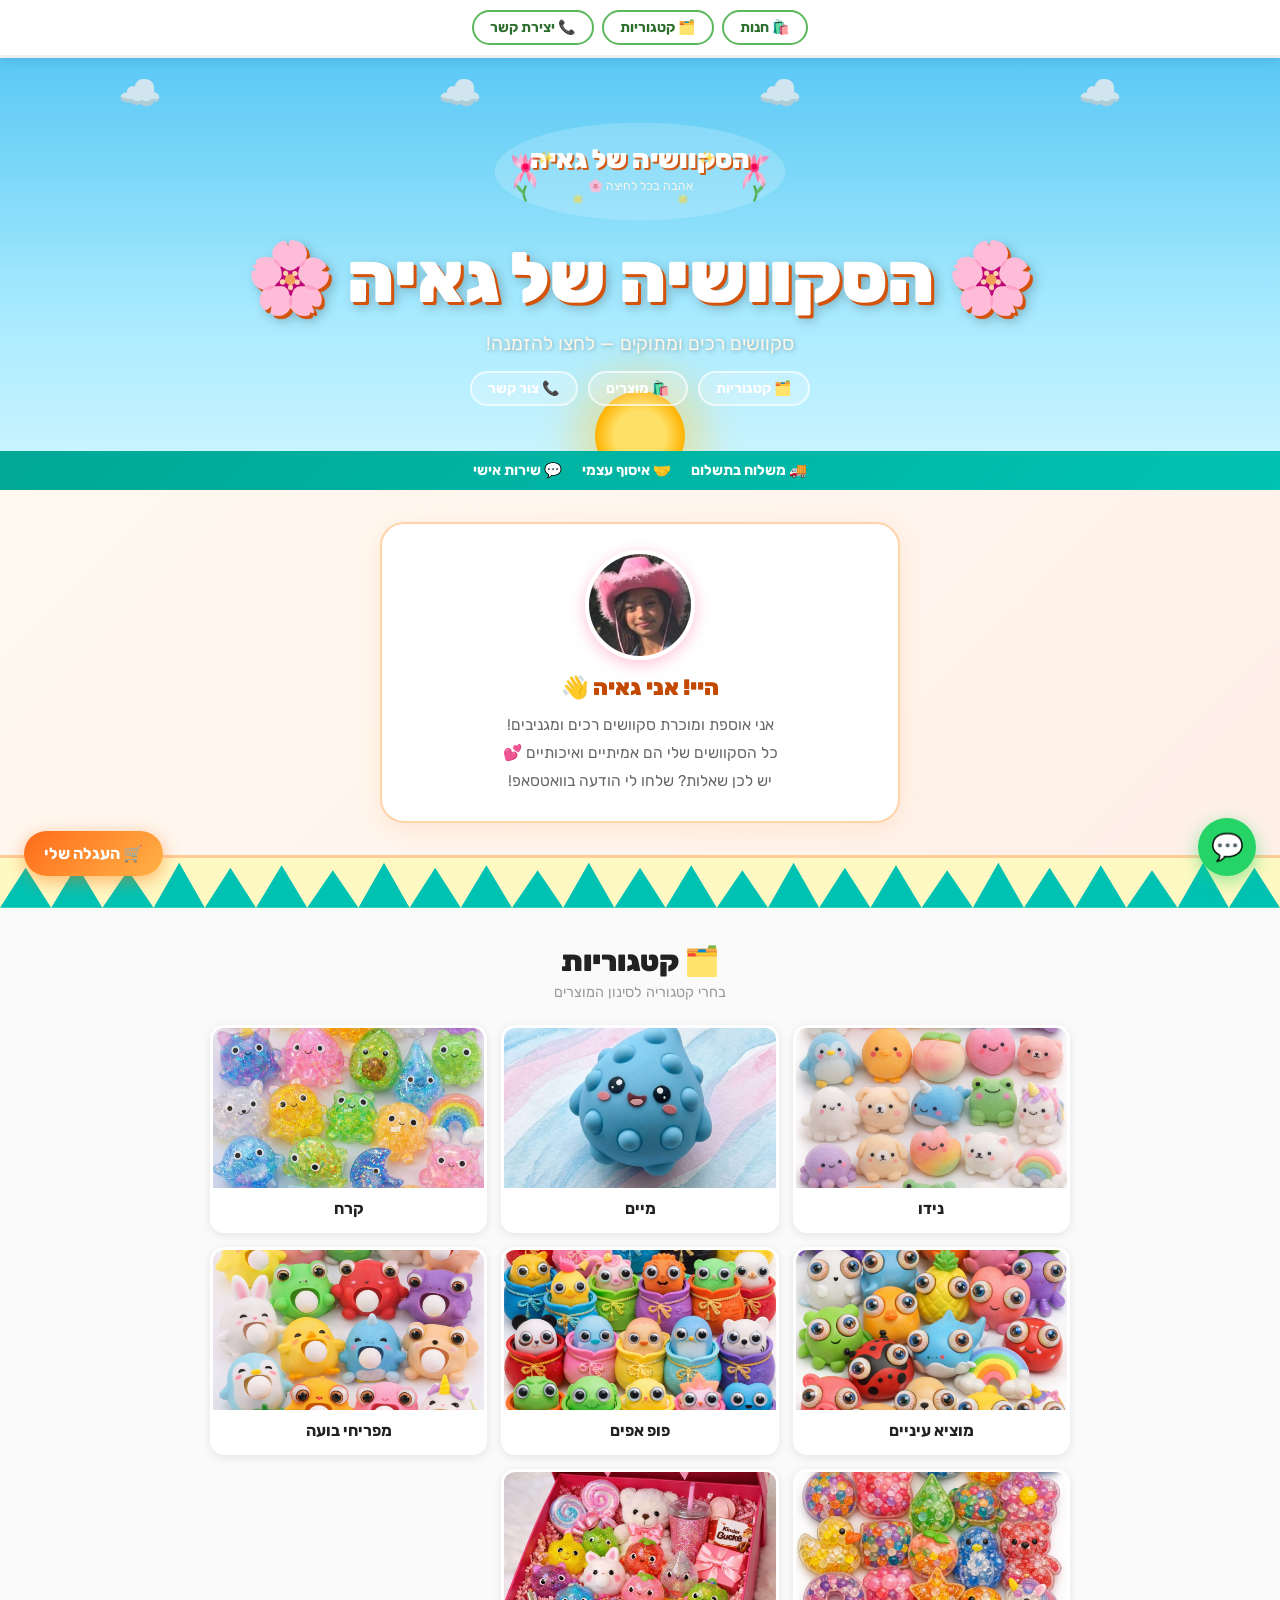
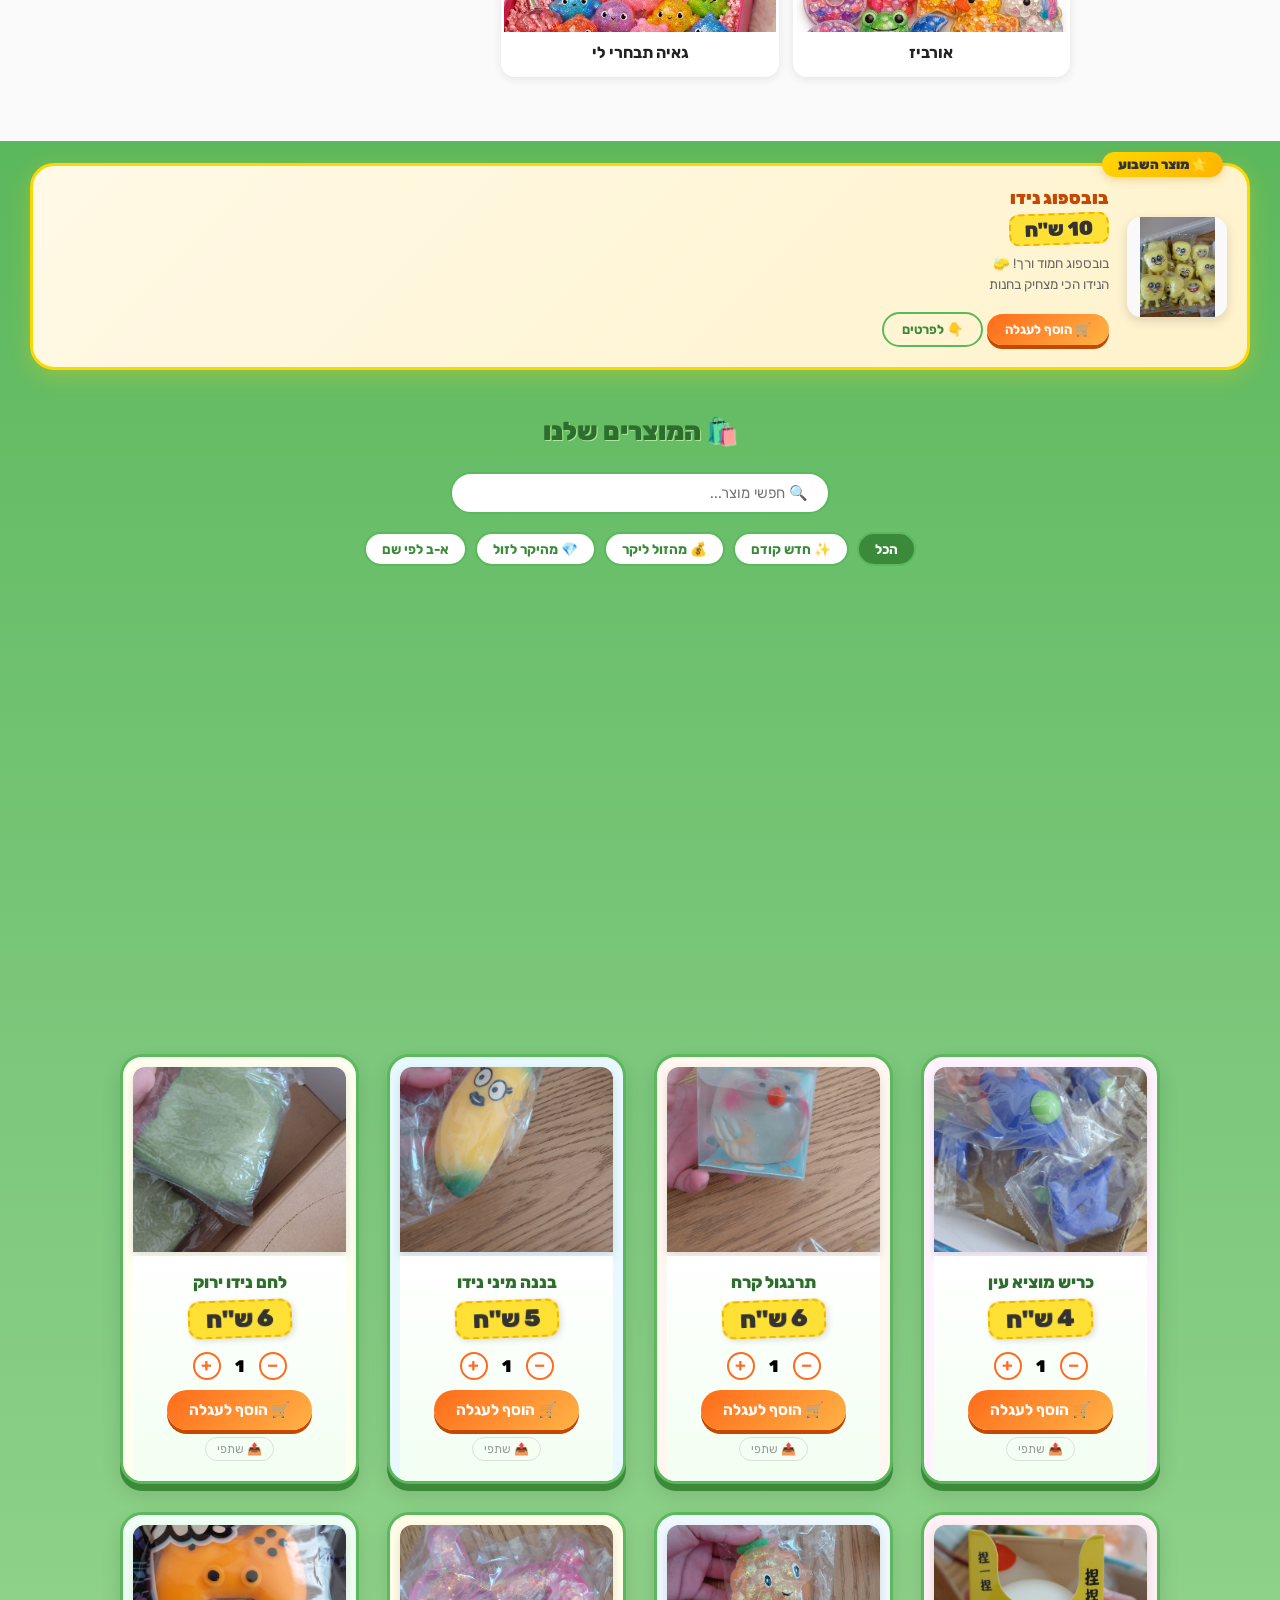
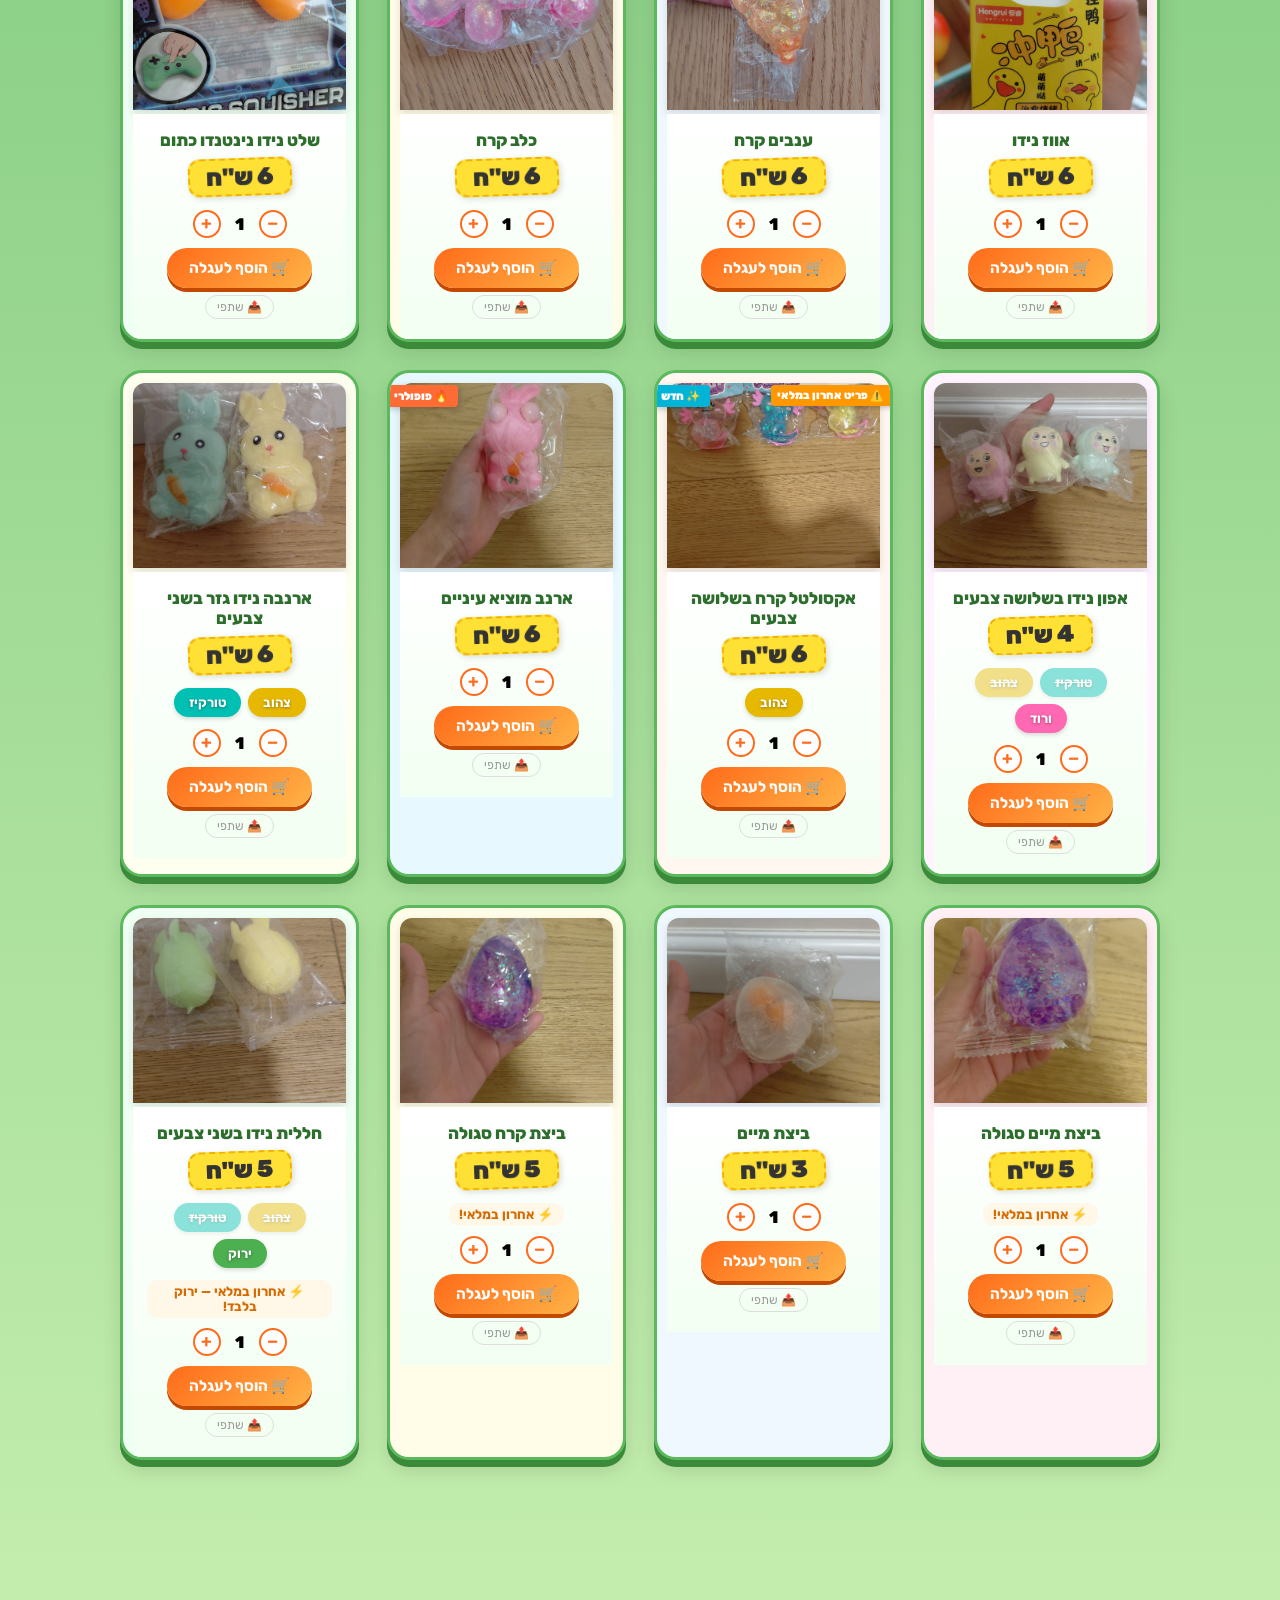
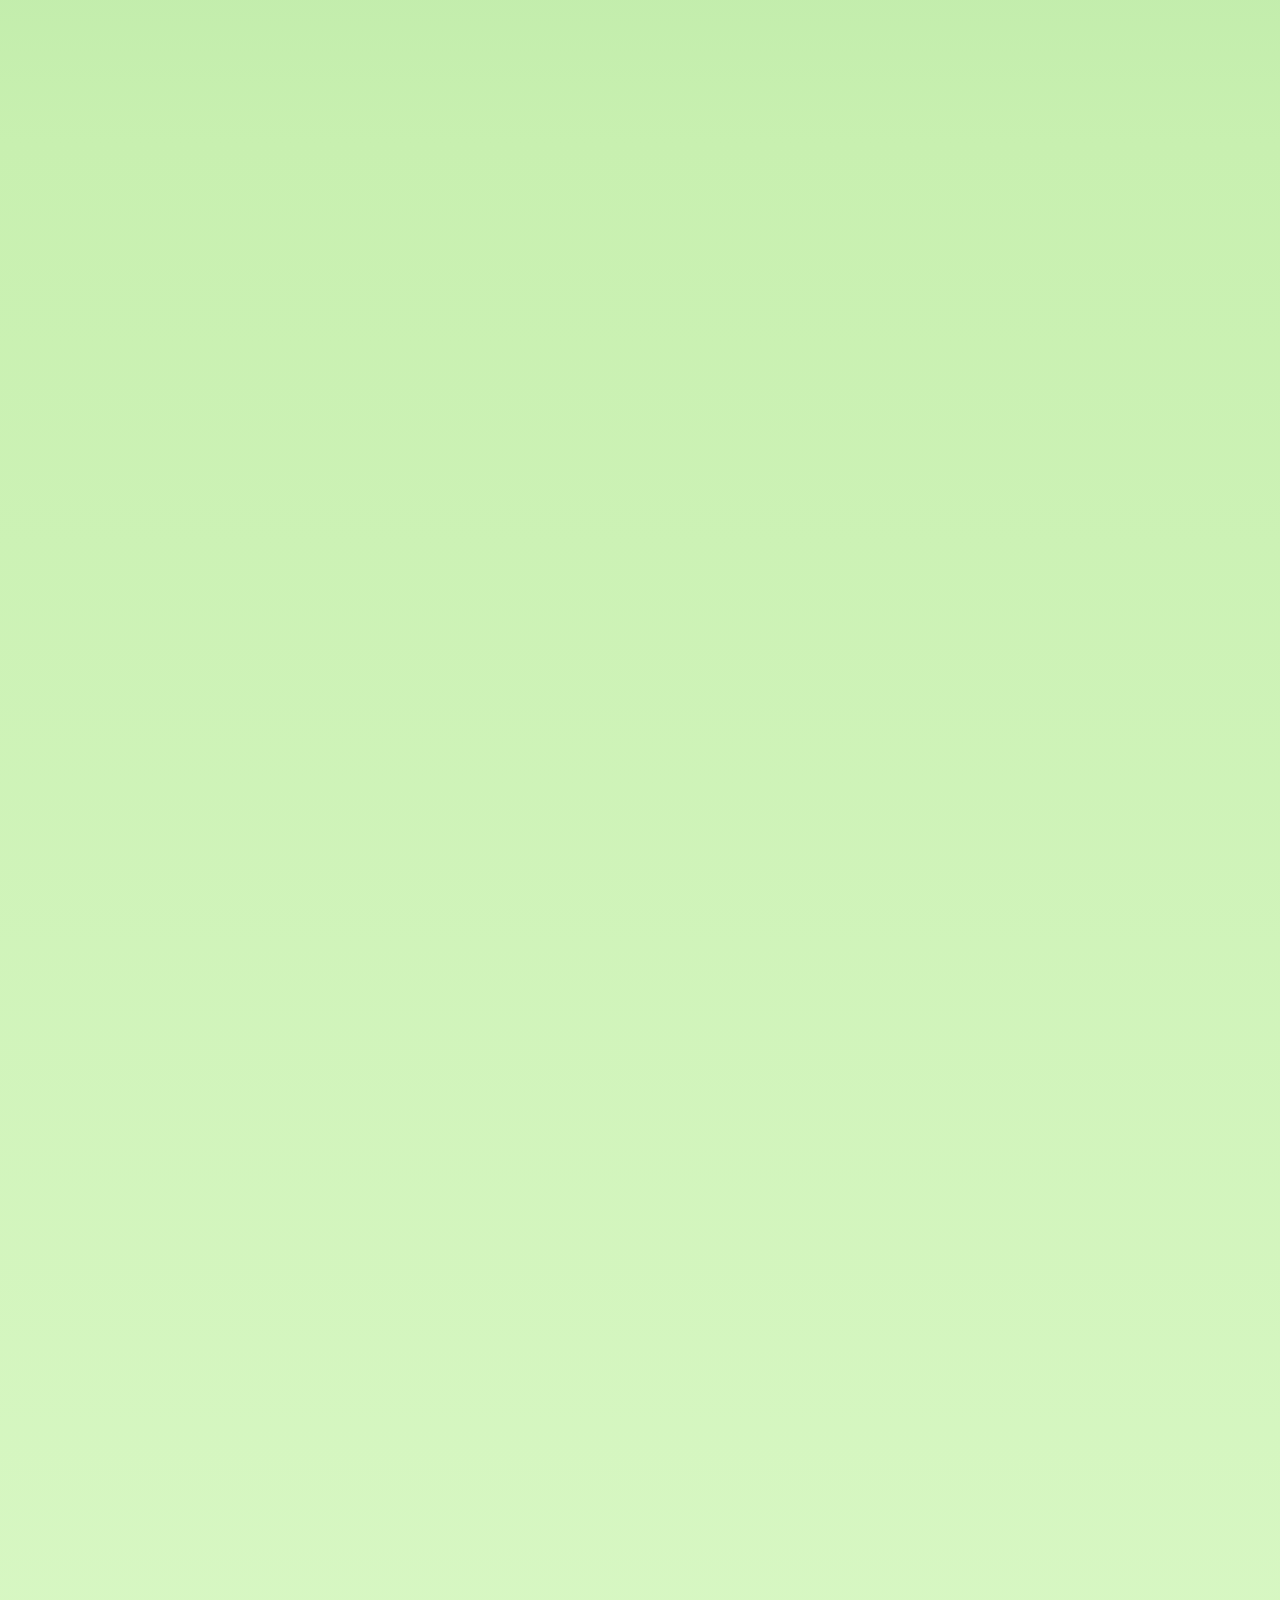
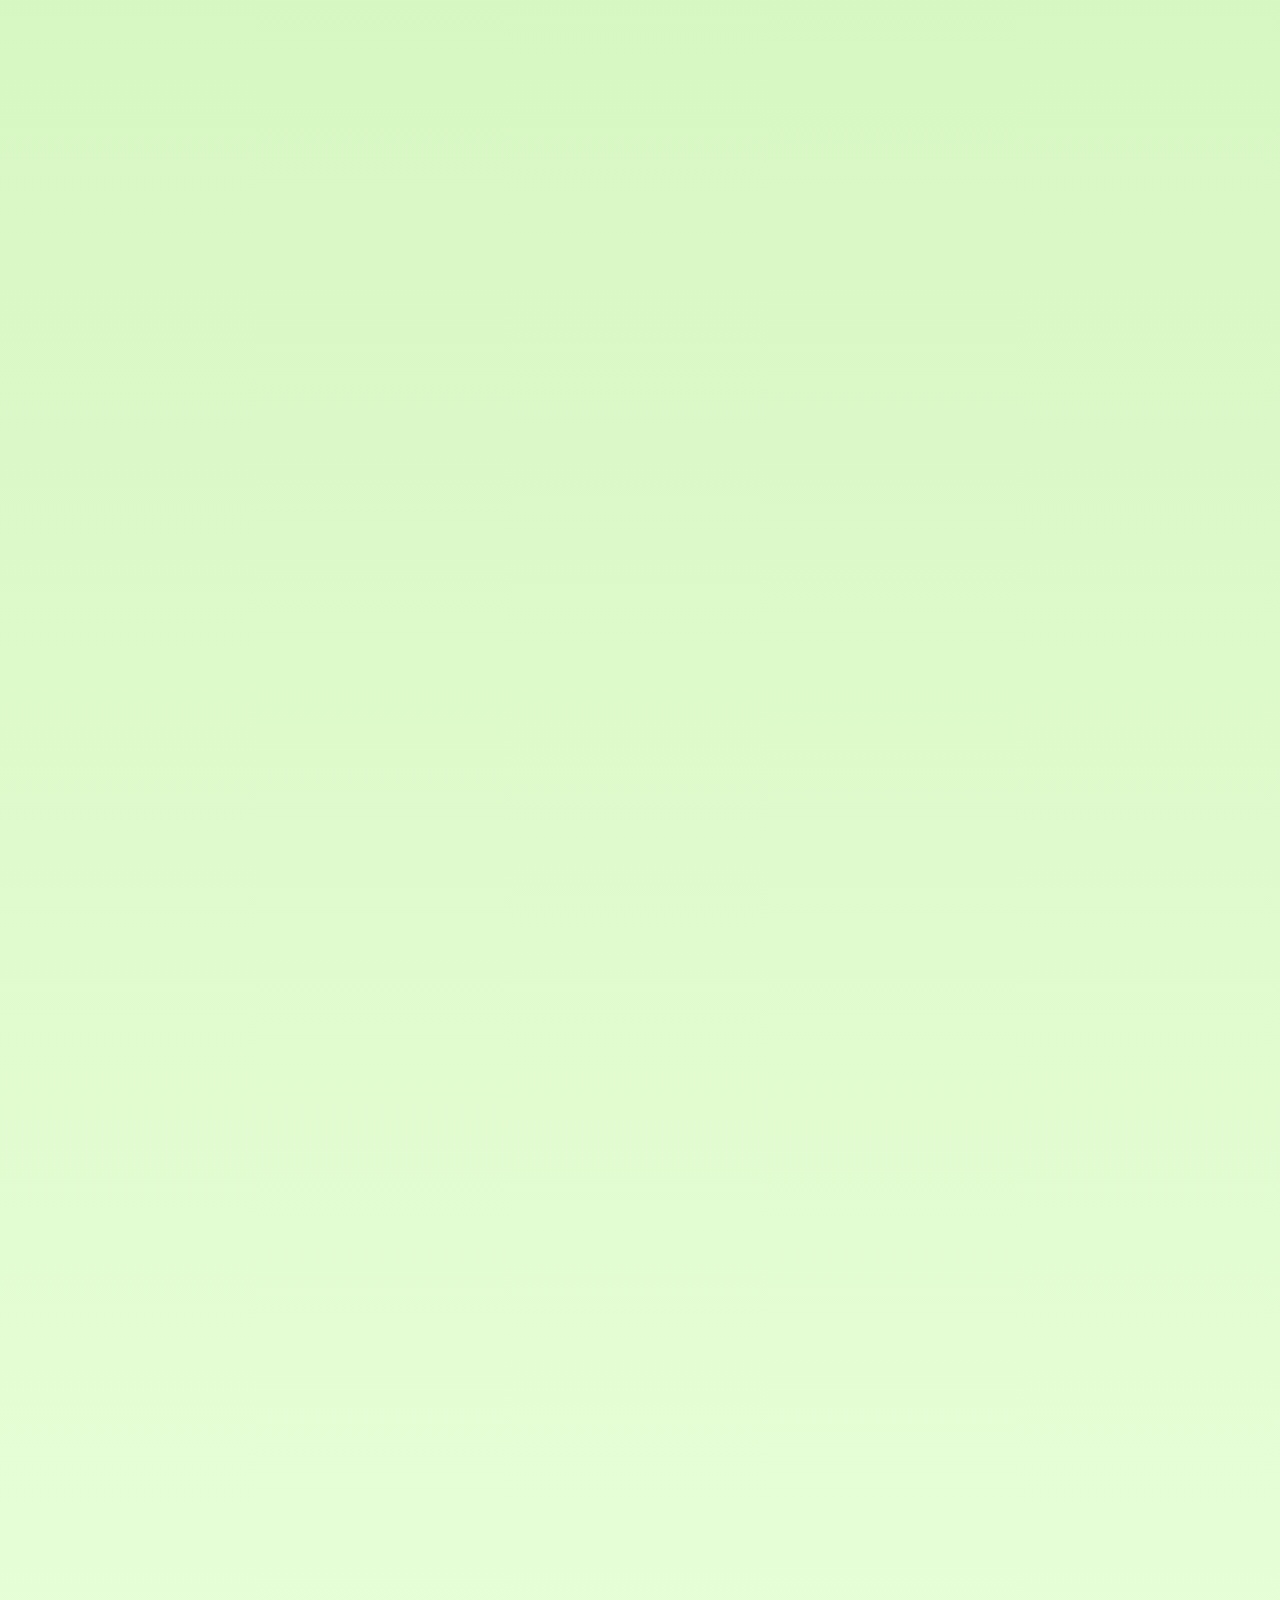
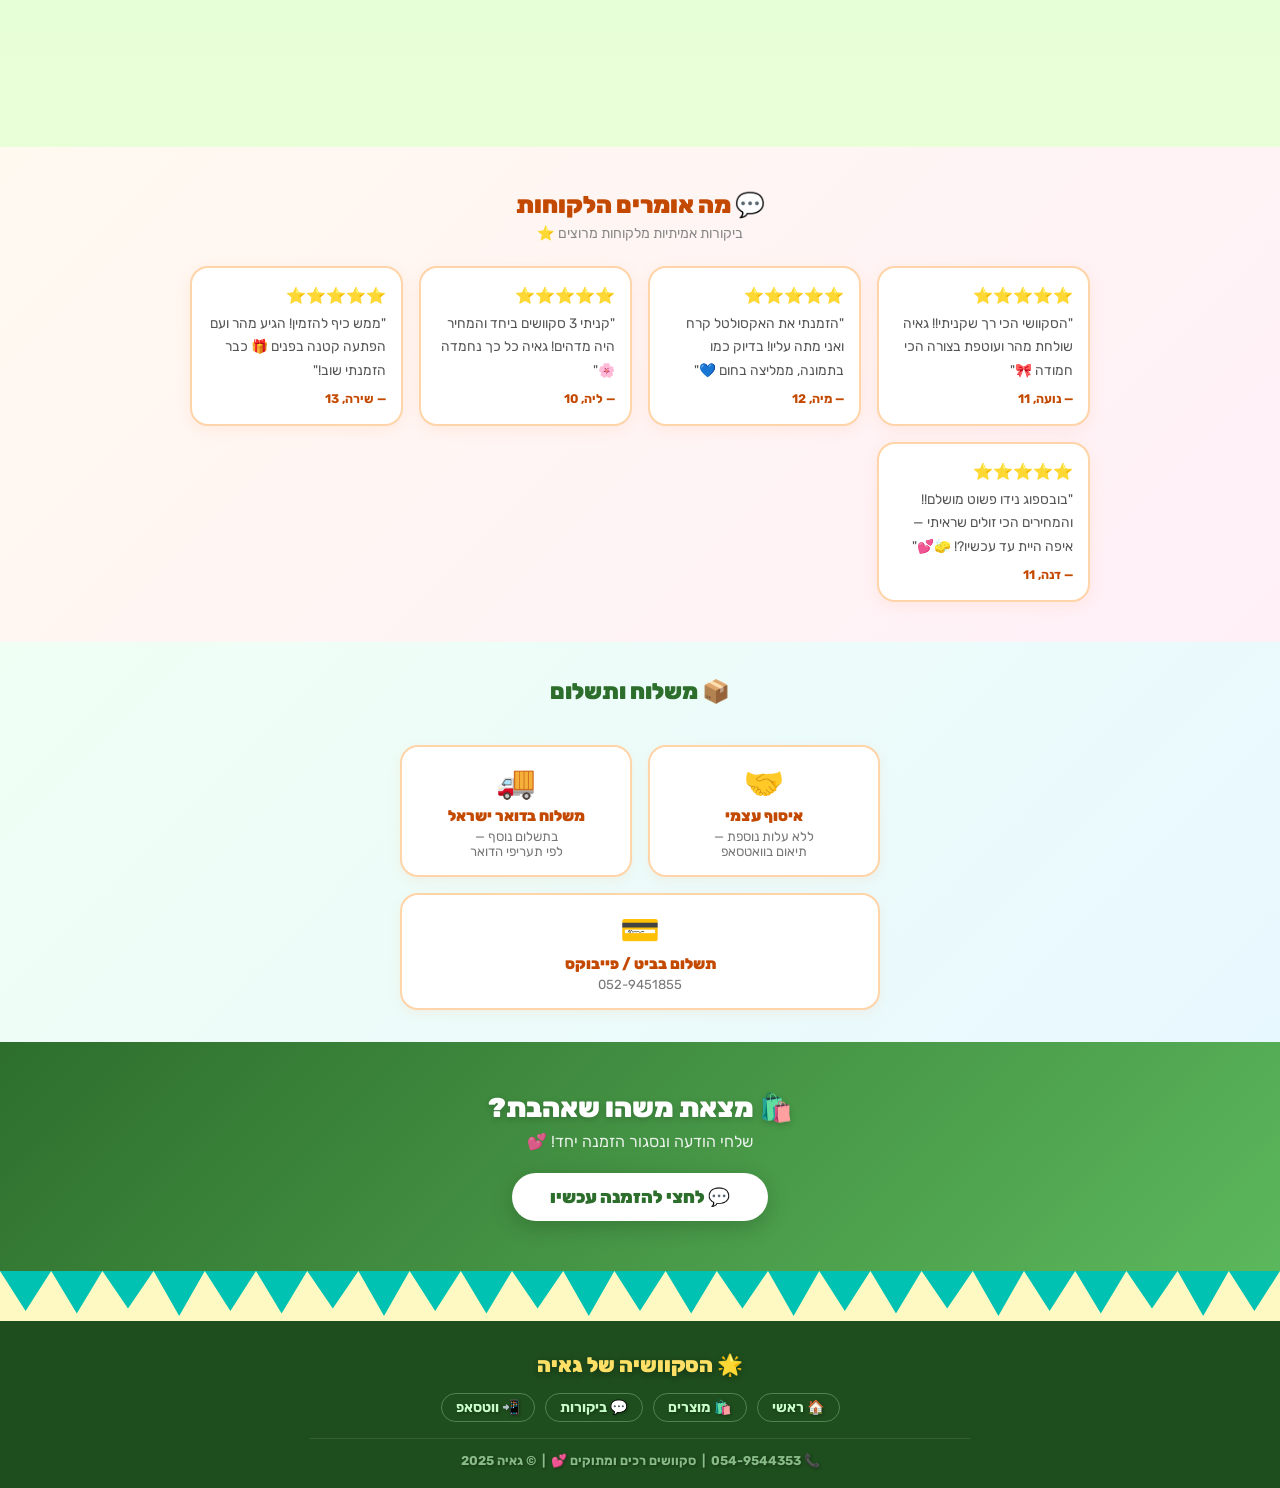
==== commit 5b242b7c: "Add files via upload" ====
--- a/index.html
+++ b/index.html
@@ -1351,7 +1351,7 @@
 
   <div class="featured-section">
     <span class="featured-label">⭐ מוצר השבוע</span>
-    <img class="featured-img" src="נידו/בובספוג נידו.jpg" alt="בובספוג נידו" onclick="openZoom(this)" style="object-fit:contain;background:#f9f9f9;">
+    <img class="featured-img" src="בובספוג נידו.jpg" alt="בובספוג נידו" onclick="openZoom(this)" style="object-fit:contain;background:#f9f9f9;">
     <div class="featured-info">
       <h3>בובספוג נידו</h3>
       <div class="featured-price">10 ש"ח</div>
@@ -1376,7 +1376,7 @@
 
     
     <div class="card">
-      <img src="נידו/בובספוג נידו.jpg" alt="בובספוג נידו">
+      <img src="בובספוג נידו.jpg" alt="בובספוג נידו">
       <div class="card-body">
         <h2>בובספוג נידו</h2>
         <div class="price">10 ש"ח</div>
@@ -1385,7 +1385,7 @@
     </div>
 
     <div class="card">
-      <img src="נידו/קוראסון נידו.jpg" alt="קוראסון נידו">
+      <img src="קוראסון נידו.jpg" alt="קוראסון נידו">
       <div class="card-body">
         <h2>קוראסון נידו</h2>
         <div class="price">10 ש"ח</div>
@@ -1394,7 +1394,7 @@
     </div>
 
     <div class="card">
-      <img src="מפריח בועה/חילזון מפריח בועה.jpg" alt="חילזון מפריח בועה">
+      <img src="חילזון מפריח בועה.jpg" alt="חילזון מפריח בועה">
       <div class="card-body">
         <h2>חילזון מפריח בועה</h2>
         <div class="price">6 ש"ח</div>
@@ -1403,7 +1403,7 @@
     </div>
 
     <div class="card">
-      <img src="נידו/גזר נידו.jpg" alt="גזר נידו">
+      <img src="גזר נידו.jpg" alt="גזר נידו">
       <div class="card-body">
         <h2>גזר נידו</h2>
         <div class="price">6 ש"ח</div>
@@ -1412,7 +1412,7 @@
     </div>
 
     <div class="card">
-      <img src="מוציא עיניים/כריש מוציא עין.jpg" alt="כריש מוציא עין">
+      <img src="כריש מוציא עין.jpg" alt="כריש מוציא עין">
       <div class="card-body">
         <h2>כריש מוציא עין</h2>
         <div class="price">4 ש"ח</div>
@@ -1421,7 +1421,7 @@
     </div>
 
     <div class="card">
-      <img src="קרח/תרנגול קרח מחליף צבע בשמש לורוד.jpg" alt="תרנגול קרח">
+      <img src="תרנגול קרח מחליף צבע בשמש לורוד.jpg" alt="תרנגול קרח">
       <div class="card-body">
         <h2>תרנגול קרח</h2>
         <div class="price">6 ש"ח</div>
@@ -1430,7 +1430,7 @@
     </div>
 
     <div class="card">
-      <img src="נידו/בננה מיני נידו.jpg" alt="בננה מיני נידו">
+      <img src="בננה מיני נידו.jpg" alt="בננה מיני נידו">
       <div class="card-body">
         <h2>בננה מיני נידו</h2>
         <div class="price">5 ש"ח</div>
@@ -1439,7 +1439,7 @@
     </div>
 
     <div class="card">
-      <img src="נידו/לחם נידו ירוק.jpg" alt="לחם נידו ירוק">
+      <img src="לחם נידו ירוק.jpg" alt="לחם נידו ירוק">
       <div class="card-body">
         <h2>לחם נידו ירוק</h2>
         <div class="price">6 ש"ח</div>
@@ -1448,7 +1448,7 @@
     </div>
 
     <div class="card">
-      <img src="נידו/אווז נידו לבן.jpg" alt="אווז נידו">
+      <img src="אווז נידו לבן.jpg" alt="אווז נידו">
       <div class="card-body">
         <h2>אווז נידו</h2>
         <div class="price">6 ש"ח</div>
@@ -1457,7 +1457,7 @@
     </div>
 
     <div class="card">
-      <img src="קרח/ענבים קרח.jpg" alt="ענבים קרח">
+      <img src="ענבים קרח.jpg" alt="ענבים קרח">
       <div class="card-body">
         <h2>ענבים קרח</h2>
         <div class="price">6 ש"ח</div>
@@ -1466,7 +1466,7 @@
     </div>
 
     <div class="card">
-      <img src="קרח/כלב קרח.jpg" alt="כלב קרח">
+      <img src="כלב קרח.jpg" alt="כלב קרח">
       <div class="card-body">
         <h2>כלב קרח</h2>
         <div class="price">6 ש"ח</div>
@@ -1475,7 +1475,7 @@
     </div>
 
     <div class="card">
-      <img src="נידו/שלט נינטדו כתום.jpg" alt="שלט נידו נינטנדו כתום">
+      <img src="שלט נינטדו כתום.jpg" alt="שלט נידו נינטנדו כתום">
       <div class="card-body">
         <h2>שלט נידו נינטנדו כתום</h2>
         <div class="price">6 ש"ח</div>
@@ -1484,7 +1484,7 @@
     </div>
 
     <div class="card">
-      <img src="נידו/אפון נידו בשלושה צבעים.jpg" alt="אפון נידו בשלושה צבעים">
+      <img src="אפון נידו בשלושה צבעים.jpg" alt="אפון נידו בשלושה צבעים">
       <div class="card-body">
         <h2>אפון נידו בשלושה צבעים</h2>
         <div class="price">4 ש"ח</div>
@@ -1498,7 +1498,7 @@
     </div>
 
     <div class="card">
-      <img src="קרח/אקסולטל קרח בשלושה צבעים.jpg" alt="אקסולטל קרח">
+      <img src="אקסולטל קרח בשלושה צבעים.jpg" alt="אקסולטל קרח">
       <div class="card-body">
         <h2>אקסולטל קרח בשלושה צבעים</h2>
         <div class="price">6 ש"ח</div>
@@ -1510,7 +1510,7 @@
     </div>
 
     <div class="card">
-      <img src="מוציא עיניים/ארנב מוציא עיניים.jpg" alt="ארנב מוציא עיניים">
+      <img src="ארנב מוציא עיניים.jpg" alt="ארנב מוציא עיניים">
       <div class="card-body">
         <h2>ארנב מוציא עיניים</h2>
         <div class="price">6 ש"ח</div>
@@ -1520,7 +1520,7 @@
 
 
     <div class="card">
-      <img src="נידו/ארנבה נידו גזר בשני צבעים.jpg" alt="ארנבה נידו גזר">
+      <img src="ארנבה נידו גזר בשני צבעים.jpg" alt="ארנבה נידו גזר">
       <div class="card-body">
         <h2>ארנבה נידו גזר בשני צבעים</h2>
         <div class="price">6 ש"ח</div>
@@ -1533,7 +1533,7 @@
     </div>
 
     <div class="card">
-      <img src="מיים/ביצת מיים סגולה.jpg" alt="ביצת מיים סגולה">
+      <img src="ביצת מיים סגולה.jpg" alt="ביצת מיים סגולה">
       <div class="card-body">
         <h2>ביצת מיים סגולה</h2>
         <div class="price">5 ש"ח</div>
@@ -1543,7 +1543,7 @@
     </div>
 
     <div class="card">
-      <img src="מיים/ביצת מיים.jpg" alt="ביצת מיים">
+      <img src="ביצת מיים.jpg" alt="ביצת מיים">
       <div class="card-body">
         <h2>ביצת מיים</h2>
         <div class="price">3 ש"ח</div>
@@ -1552,7 +1552,7 @@
     </div>
 
     <div class="card">
-      <img src="קרח/ביצת קרח סגולה.jpg" alt="ביצת קרח סגולה">
+      <img src="ביצת קרח סגולה.jpg" alt="ביצת קרח סגולה">
       <div class="card-body">
         <h2>ביצת קרח סגולה</h2>
         <div class="price">5 ש"ח</div>
@@ -1563,7 +1563,7 @@
 
 
     <div class="card">
-      <img src="נידו/חללית נידו בשני צבעים.jpg" alt="חללית נידו">
+      <img src="חללית נידו בשני צבעים.jpg" alt="חללית נידו">
       <div class="card-body">
         <h2>חללית נידו בשני צבעים</h2>
         <div class="price">5 ש"ח</div>
@@ -1578,7 +1578,7 @@
     </div>
 
     <div class="card">
-      <img src="מוציא עיניים/חמור סגול מוציא עיניים.jpg" alt="חמור סגול מוציא עיניים">
+      <img src="חמור סגול מוציא עיניים.jpg" alt="חמור סגול מוציא עיניים">
       <div class="card-body">
         <h2>חמור סגול מוציא עיניים</h2>
         <div class="price">6 ש"ח</div>
@@ -1587,7 +1587,7 @@
     </div>
 
     <div class="card">
-      <img src="מוציא עיניים/חתול ורוד מוציא עיניים.jpg" alt="חתול ורוד מוציא עיניים">
+      <img src="חתול ורוד מוציא עיניים.jpg" alt="חתול ורוד מוציא עיניים">
       <div class="card-body">
         <h2>חתול ורוד מוציא עיניים</h2>
         <div class="price">6 ש"ח</div>
@@ -1596,7 +1596,7 @@
     </div>
 
     <div class="card">
-      <img src="מוציא עיניים/חתול צהוב מוציא עיניים.jpg" alt="חתול צהוב מוציא עיניים">
+      <img src="חתול צהוב מוציא עיניים.jpg" alt="חתול צהוב מוציא עיניים">
       <div class="card-body">
         <h2>חתול צהוב מוציא עיניים</h2>
         <div class="price">6 ש"ח</div>
@@ -1606,7 +1606,7 @@
 
 
     <div class="card">
-      <img src="מוציא עיניים/כלב שוכב מוציא עיניים חום.jpg" alt="כלב שוכב מוציא עיניים חום">
+      <img src="כלב שוכב מוציא עיניים חום.jpg" alt="כלב שוכב מוציא עיניים חום">
       <div class="card-body">
         <h2>כלב שוכב מוציא עיניים חום</h2>
         <div class="price">6 ש"ח</div>
@@ -1616,7 +1616,7 @@
 
 
     <div class="card">
-      <img src="נידו/מקרון נידו בשני צבעים.jpg" alt="מקרון נידו">
+      <img src="מקרון נידו בשני צבעים.jpg" alt="מקרון נידו">
       <div class="card-body">
         <h2>מקרון נידו בשני צבעים</h2>
         <div class="price">4 ש"ח</div>
@@ -1630,7 +1630,7 @@
 
 
     <div class="card">
-      <img src="פופ אפ/פופ אפ.jpg" alt="פופ אפ">
+      <img src="פופ אפ.jpg" alt="פופ אפ">
       <div class="card-body">
         <h2>פופ אפ</h2>
         <div class="price">3 ש"ח</div>
@@ -1641,7 +1641,7 @@
 
 
     <div class="card">
-      <img src="נידו/שייק נידו עם דמות קוריאנית.jpg" alt="שייק נידו">
+      <img src="שייק נידו עם דמות קוריאנית.jpg" alt="שייק נידו">
       <div class="card-body">
         <h2>שייק נידו עם דמות קוריאנית</h2>
         <div class="price">4 ש"ח</div>
@@ -1652,7 +1652,7 @@
 
 
     <div class="card">
-      <img src="מוציא עיניים/חתול לבן מוציא עיניים.jpeg" alt="חתול לבן מוציא עיניים">
+      <img src="חתול לבן מוציא עיניים.jpeg" alt="חתול לבן מוציא עיניים">
       <div class="card-body">
         <h2>חתול לבן מוציא עיניים</h2>
         <div class="price">6 ש"ח</div>
@@ -1661,7 +1661,7 @@
     </div>
 
     <div class="card">
-      <img src="אורביז/חתול אורביז.jpg" alt="חתול אורביז">
+      <img src="חתול אורביז.jpg" alt="חתול אורביז">
       <div class="card-body">
         <h2>חתול אורביז</h2>
         <div class="price">5 ש"ח</div>
@@ -1671,7 +1671,7 @@
     </div>
 
     <div class="card">
-      <img src="נידו/פנדה נידו כתומה.jpeg" alt="פנדה נידו כתומה">
+      <img src="פנדה נידו כתומה.jpeg" alt="פנדה נידו כתומה">
       <div class="card-body">
         <h2>פנדה נידו כתומה</h2>
         <div class="price">6 ש"ח</div>
@@ -1680,7 +1680,7 @@
     </div>
 
     <div class="card">
-      <img src="מיים/ברווז מיים.jpg" alt="ברווז מיים">
+      <img src="ברווז מיים.jpg" alt="ברווז מיים">
       <div class="card-body">
         <h2>ברווז מיים</h2>
         <div class="price">5 ש"ח</div>
@@ -1690,7 +1690,7 @@
     </div>
 
     <div class="card">
-      <img src="מפריח בועה/ברווז מפריח בועה.jpg" alt="ברווז מפריח בועה" style="object-fit:contain;background:#f9f9f9;">
+      <img src="ברווז מפריח בועה.jpg" alt="ברווז מפריח בועה" style="object-fit:contain;background:#f9f9f9;">
       <div class="card-body">
         <h2>ברווז מפריח בועה</h2>
         <div class="price">6 ש"ח</div>
@@ -1703,7 +1703,7 @@
     </div>
 
     <div class="card">
-      <img src="מיים/תות מיים.jpg" alt="תות מיים">
+      <img src="תות מיים.jpg" alt="תות מיים">
       <div class="card-body">
         <h2>תות מיים</h2>
         <div class="price">5 ש"ח</div>
@@ -1714,7 +1714,7 @@
 
 
     <div class="card">
-      <img src="נידו/חיפושית נידו סגולה.jpg" alt="חיפושית נידו סגולה">
+      <img src="חיפושית נידו סגולה.jpg" alt="חיפושית נידו סגולה">
       <div class="card-body">
         <h2>חיפושית נידו סגולה</h2>
         <div class="price">6 ש"ח</div>
@@ -1723,7 +1723,7 @@
     </div>
 
     <div class="card">
-      <img src="נידו/דרגון פרוט נידו.jpg" alt="דרגון פרוט נידו">
+      <img src="דרגון פרוט נידו.jpg" alt="דרגון פרוט נידו">
       <div class="card-body">
         <h2>דרגון פרוט נידו</h2>
         <div class="price">6 ש"ח</div>
@@ -1732,7 +1732,7 @@
     </div>
 
     <div class="card">
-      <img src="פופ אפ/פופ אפ קקטוס תכלת+ירוק.jpg" alt="פופ אפ קקטוס">
+      <img src="פופ אפ קקטוס תכלת+ירוק.jpg" alt="פופ אפ קקטוס">
       <div class="card-body">
         <h2>פופ אפ קקטוס</h2>
         <div class="price">3 ש"ח</div>
@@ -1745,7 +1745,7 @@
     </div>
 
     <div class="card">
-      <img src="פופ אפ/פופ אפ קקטוס צהוב+ורוד.jpeg" alt="פופ אפ קקטוס">
+      <img src="פופ אפ קקטוס צהוב+ורוד.jpeg" alt="פופ אפ קקטוס">
       <div class="card-body">
         <h2>פופ אפ קקטוס</h2>
         <div class="price">3 ש"ח</div>
@@ -1758,7 +1758,7 @@
     </div>
 
     <div class="card">
-      <img src="פופ אפ/פופ אפ קלמנטינה.jpg" alt="פופ אפ קלמנטינה">
+      <img src="פופ אפ קלמנטינה.jpg" alt="פופ אפ קלמנטינה">
       <div class="card-body">
         <h2>פופ אפ קלמנטינה</h2>
         <div class="price">3 ש"ח</div>
@@ -1767,7 +1767,7 @@
     </div>
 
     <div class="card">
-      <img src="פופ אפ/פופ אפ אגס.jpg" alt="פופ אפ אגס">
+      <img src="פופ אפ אגס.jpg" alt="פופ אפ אגס">
       <div class="card-body">
         <h2>פופ אפ אגס</h2>
         <div class="price">3 ש"ח</div>
@@ -1776,7 +1776,7 @@
     </div>
 
     <div class="card">
-      <img src="פופ אפ/פופ אפ אננס.jpg" alt="פופ אפ אננס">
+      <img src="פופ אפ אננס.jpg" alt="פופ אפ אננס">
       <div class="card-body">
         <h2>פופ אפ אננס</h2>
         <div class="price">3 ש"ח</div>
@@ -1785,7 +1785,7 @@
     </div>
 
     <div class="card">
-      <img src="פופ אפ/פופ אפ עכבר יוצא מגבינה.jpg" alt="פופ אפ עכבר יוצא מגבינה">
+      <img src="פופ אפ עכבר יוצא מגבינה.jpg" alt="פופ אפ עכבר יוצא מגבינה">
       <div class="card-body">
         <h2>פופ אפ עכבר יוצא מגבינה</h2>
         <div class="price">3 ש"ח</div>
@@ -1794,7 +1794,7 @@
     </div>
 
     <div class="card">
-      <img src="מוציא עיניים/כלב מוציא עיניים.jpg" alt="כלב מוציא עיניים">
+      <img src="כלב מוציא עיניים.jpg" alt="כלב מוציא עיניים">
       <div class="card-body">
         <h2>כלב מוציא עיניים</h2>
         <div class="price">6 ש"ח</div>
@@ -1803,7 +1803,7 @@
     </div>
 
     <div class="card">
-      <img src="נידו/המבורגר נידו.jpg" alt="המבורגר נידו">
+      <img src="המבורגר נידו.jpg" alt="המבורגר נידו">
       <div class="card-body">
         <h2>המבורגר נידו</h2>
         <div class="price">7 ש"ח</div>
@@ -1812,7 +1812,7 @@
     </div>
 
     <div class="card">
-      <img src="נידו/מפלצת בעמ נידו צהובה.jpg" alt="מפלצת בעמ נידו צהובה">
+      <img src="מפלצת בעמ נידו צהובה.jpg" alt="מפלצת בעמ נידו צהובה">
       <div class="card-body">
         <h2>מפלצת בעמ נידו צהובה</h2>
         <div class="price">6 ש"ח</div>
@@ -1821,7 +1821,7 @@
     </div>
 
     <div class="card">
-      <img src="מוציא עיניים/מפלצת בעמ מוציאה עין.jpg" alt="מפלצת בעמ מוציאה עין">
+      <img src="מפלצת בעמ מוציאה עין.jpg" alt="מפלצת בעמ מוציאה עין">
       <div class="card-body">
         <h2>מפלצת בעמ מוציאה עין</h2>
         <div class="price">6 ש"ח</div>
@@ -1830,7 +1830,7 @@
     </div>
 
     <div class="card">
-      <img src="נידו/עגבניה מיני נידו.jpg" alt="עגבניה מיני נידו">
+      <img src="עגבניה מיני נידו.jpg" alt="עגבניה מיני נידו">
       <div class="card-body">
         <h2>עגבניה מיני נידו</h2>
         <div class="price">2 ש"ח</div>
@@ -2386,13 +2386,13 @@
 
   /* ===== קטגוריות ===== */
   var CATS = [
-    { name: 'נידו',         emoji: '🧸', color: '#fde8ff,#f5d0ff', img: 'נידו/נידו.png',                              products: ['בובספוג נידו','קוראסון נידו','גזר נידו','בננה מיני נידו','לחם נידו ירוק','אווז נידו','שלט נידו נינטנדו כתום','אפון נידו בשלושה צבעים','ארנבה נידו גזר בשני צבעים','חללית נידו בשני צבעים','מקרון נידו בשני צבעים','שייק נידו עם דמות קוריאנית','פנדה נידו כתומה','חיפושית נידו סגולה','דרגון פרוט נידו','המבורגר נידו','עגבניה מיני נידו','מפלצת בעמ נידו צהובה'] },
-    { name: 'מיים',         emoji: '💧', color: '#e0f4ff,#c8eeff', img: 'מיים/מיים.jpeg',                         products: ['ביצת מיים סגולה','ביצת מיים','ברווז מיים','תות מיים'] },
-    { name: 'קרח',          emoji: '🧊', color: '#e8f8ff,#d0f0ff', img: 'קרח/קרח.png',        products: ['תרנגול קרח','ענבים קרח','כלב קרח','אקסולטל קרח בשלושה צבעים','ביצת קרח סגולה'] },
-    { name: 'מוציא עיניים', emoji: '👀', color: '#fff0e0,#ffe4c4', img: 'מוציא עיניים/מוציא עיניים.png',     products: ['כריש מוציא עין','ארנב מוציא עיניים','חתול ורוד מוציא עיניים','חתול צהוב מוציא עיניים','חמור סגול מוציא עיניים','כלב שוכב מוציא עיניים חום','חתול לבן מוציא עיניים','כלב מוציא עיניים','מפלצת בעמ מוציאה עין'] },
-    { name: 'פופ אפים',     emoji: '🎯', color: '#fffbe0,#fff0c0', img: 'פופ אפ/פופ אפים.png',          products: ['פופ אפ','פופ אפ קקטוס','פופ אפ קלמנטינה','פופ אפ אגס','פופ אפ אננס','פופ אפ עכבר יוצא מגבינה'] },
-    { name: 'מפריחי בועה',  emoji: '🫧', color: '#e8f8ff,#d0f0ff', img: 'מפריח בועה/מפריחי בועה.png',      products: ['חילזון מפריח בועה','ברווז מפריח בועה'] },
-    { name: 'אורביז',       emoji: '🔮', color: '#f0e8ff,#e0d0ff', img: 'אורביז/אורביז.png',            products: ['חתול אורביז'] },
+    { name: 'נידו',         emoji: '🧸', color: '#fde8ff,#f5d0ff', img: 'נידו.png',                products: ['בובספוג נידו','קוראסון נידו','גזר נידו','בננה מיני נידו','לחם נידו ירוק','אווז נידו','שלט נידו נינטנדו כתום','אפון נידו בשלושה צבעים','ארנבה נידו גזר בשני צבעים','חללית נידו בשני צבעים','מקרון נידו בשני צבעים','שייק נידו עם דמות קוריאנית','פנדה נידו כתומה','חיפושית נידו סגולה','דרגון פרוט נידו','המבורגר נידו','עגבניה מיני נידו','מפלצת בעמ נידו צהובה'] },
+    { name: 'מיים',         emoji: '💧', color: '#e0f4ff,#c8eeff', img: 'מיים.jpeg',              products: ['ביצת מיים סגולה','ביצת מיים','ברווז מיים','תות מיים'] },
+    { name: 'קרח',          emoji: '🧊', color: '#e8f8ff,#d0f0ff', img: 'קרח.png',               products: ['תרנגול קרח','ענבים קרח','כלב קרח','אקסולטל קרח בשלושה צבעים','ביצת קרח סגולה'] },
+    { name: 'מוציא עיניים', emoji: '👀', color: '#fff0e0,#ffe4c4', img: 'מוציא עיניים.png',      products: ['כריש מוציא עין','ארנב מוציא עיניים','חתול ורוד מוציא עיניים','חתול צהוב מוציא עיניים','חמור סגול מוציא עיניים','כלב שוכב מוציא עיניים חום','חתול לבן מוציא עיניים','כלב מוציא עיניים','מפלצת בעמ מוציאה עין'] },
+    { name: 'פופ אפים',     emoji: '🎯', color: '#fffbe0,#fff0c0', img: 'פופ אפים.png',          products: ['פופ אפ','פופ אפ קקטוס','פופ אפ קלמנטינה','פופ אפ אגס','פופ אפ אננס','פופ אפ עכבר יוצא מגבינה'] },
+    { name: 'מפריחי בועה',  emoji: '🫧', color: '#e8f8ff,#d0f0ff', img: 'מפריחי בועה.png',      products: ['חילזון מפריח בועה','ברווז מפריח בועה'] },
+    { name: 'אורביז',       emoji: '🔮', color: '#f0e8ff,#e0d0ff', img: 'אורביז.png',            products: ['חתול אורביז'] },
     { name: 'גאיה תבחרי לי', emoji: '🎁', color: '#ffe8f4,#ffd0e8', img: 'גאיה תבחרי לי.png',  products: [], isGaiaPick: true },
   ];
 
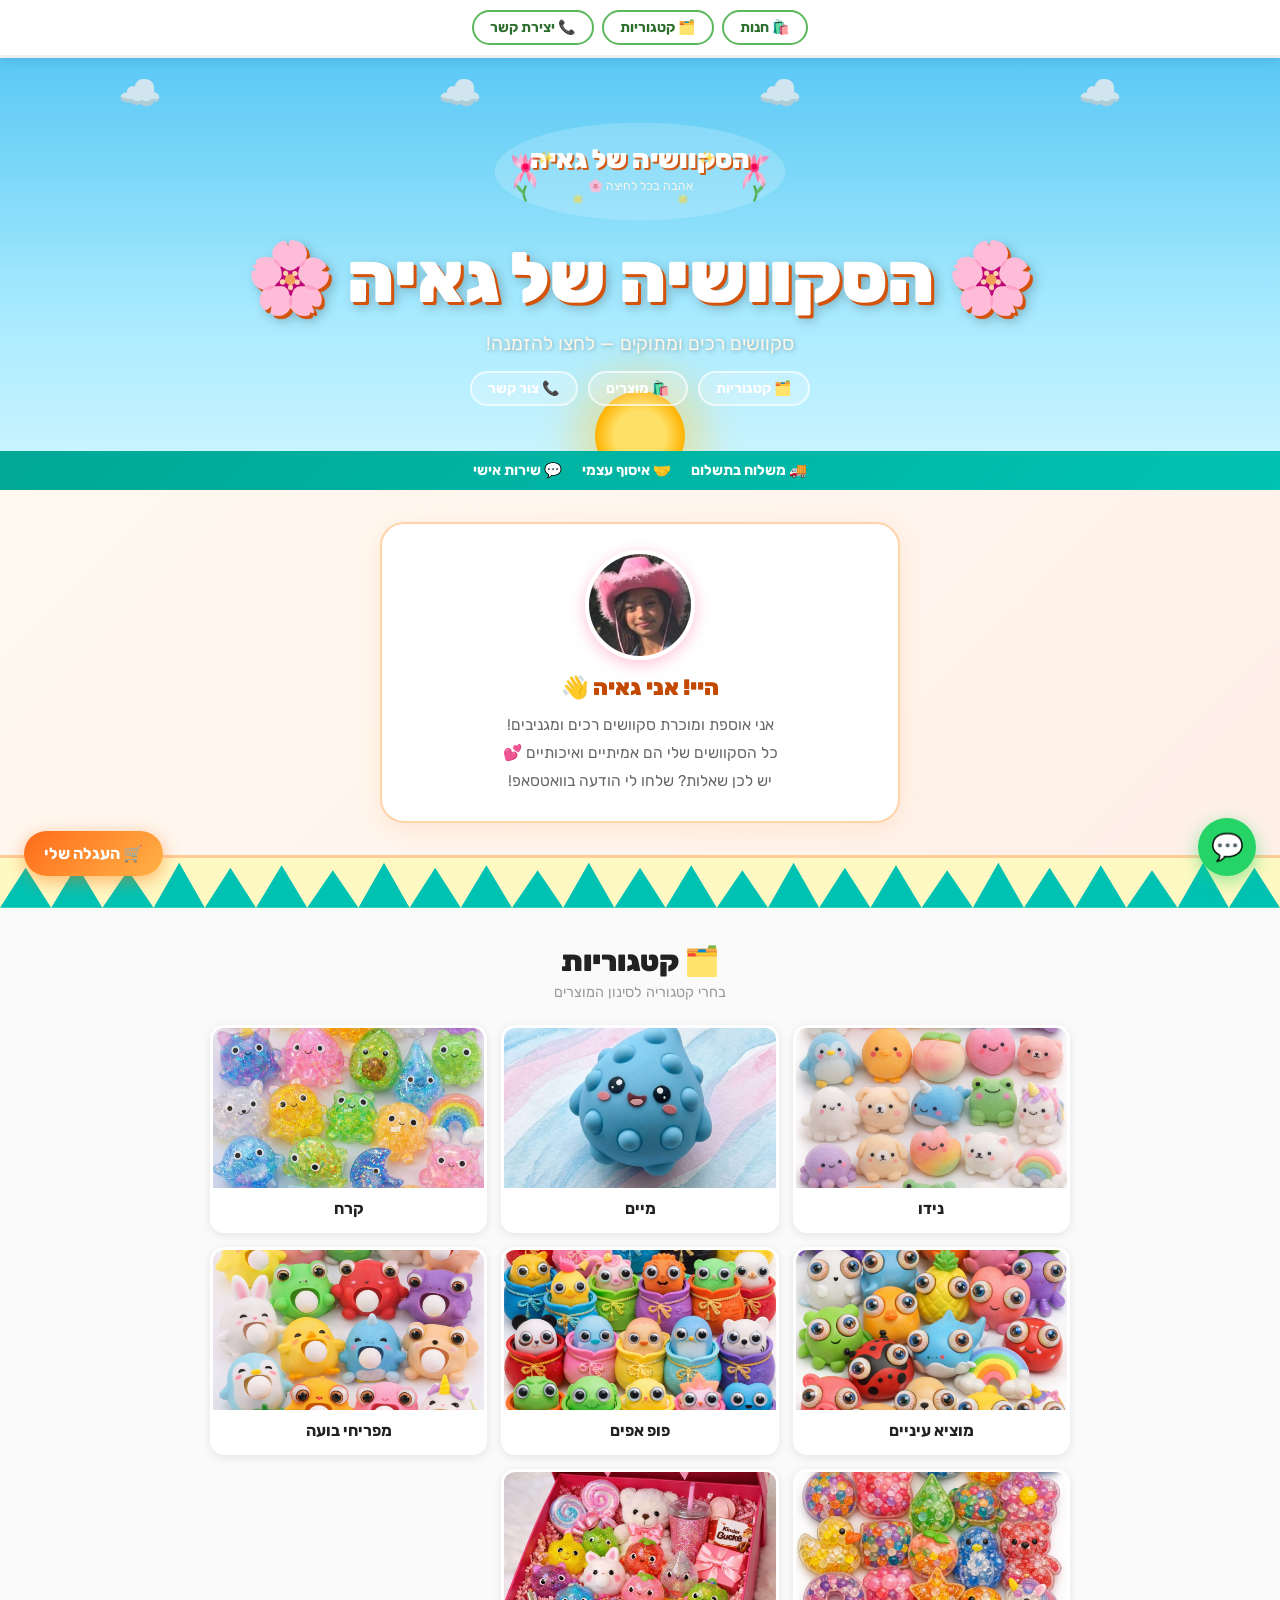
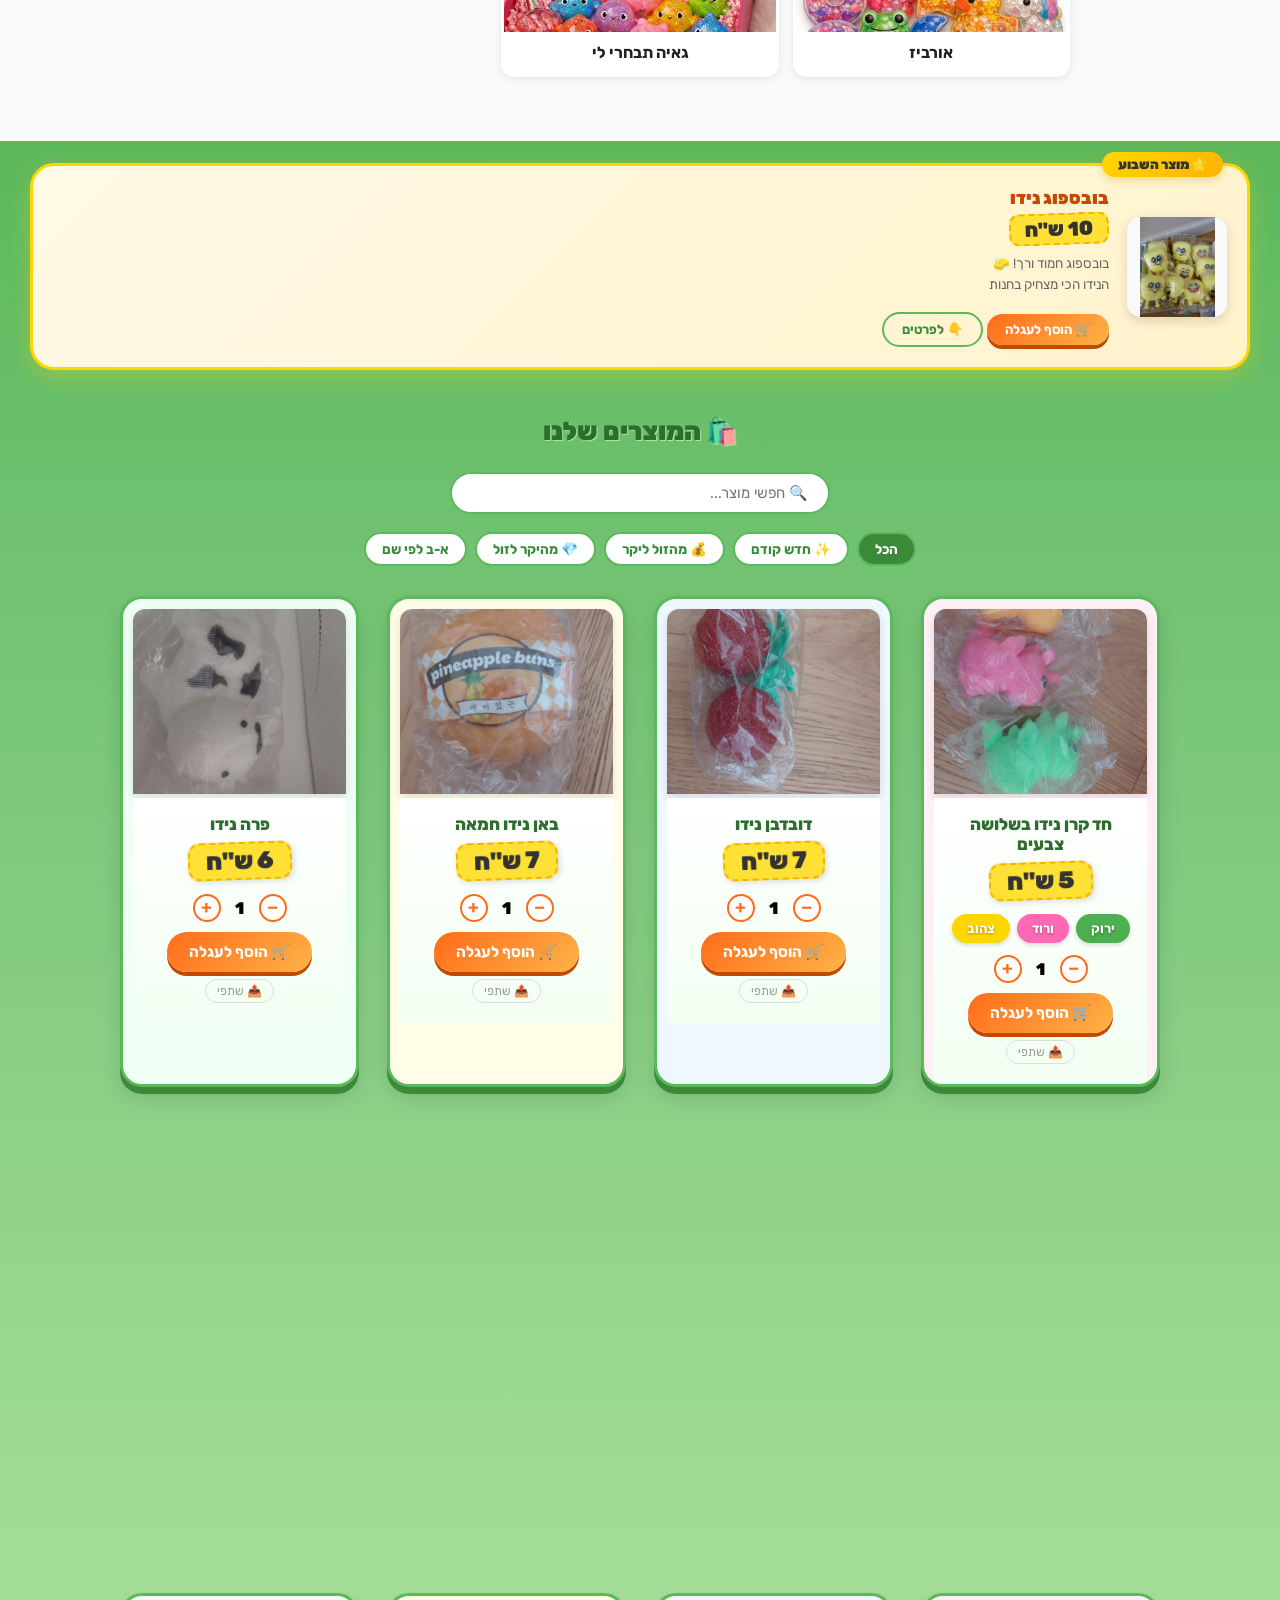
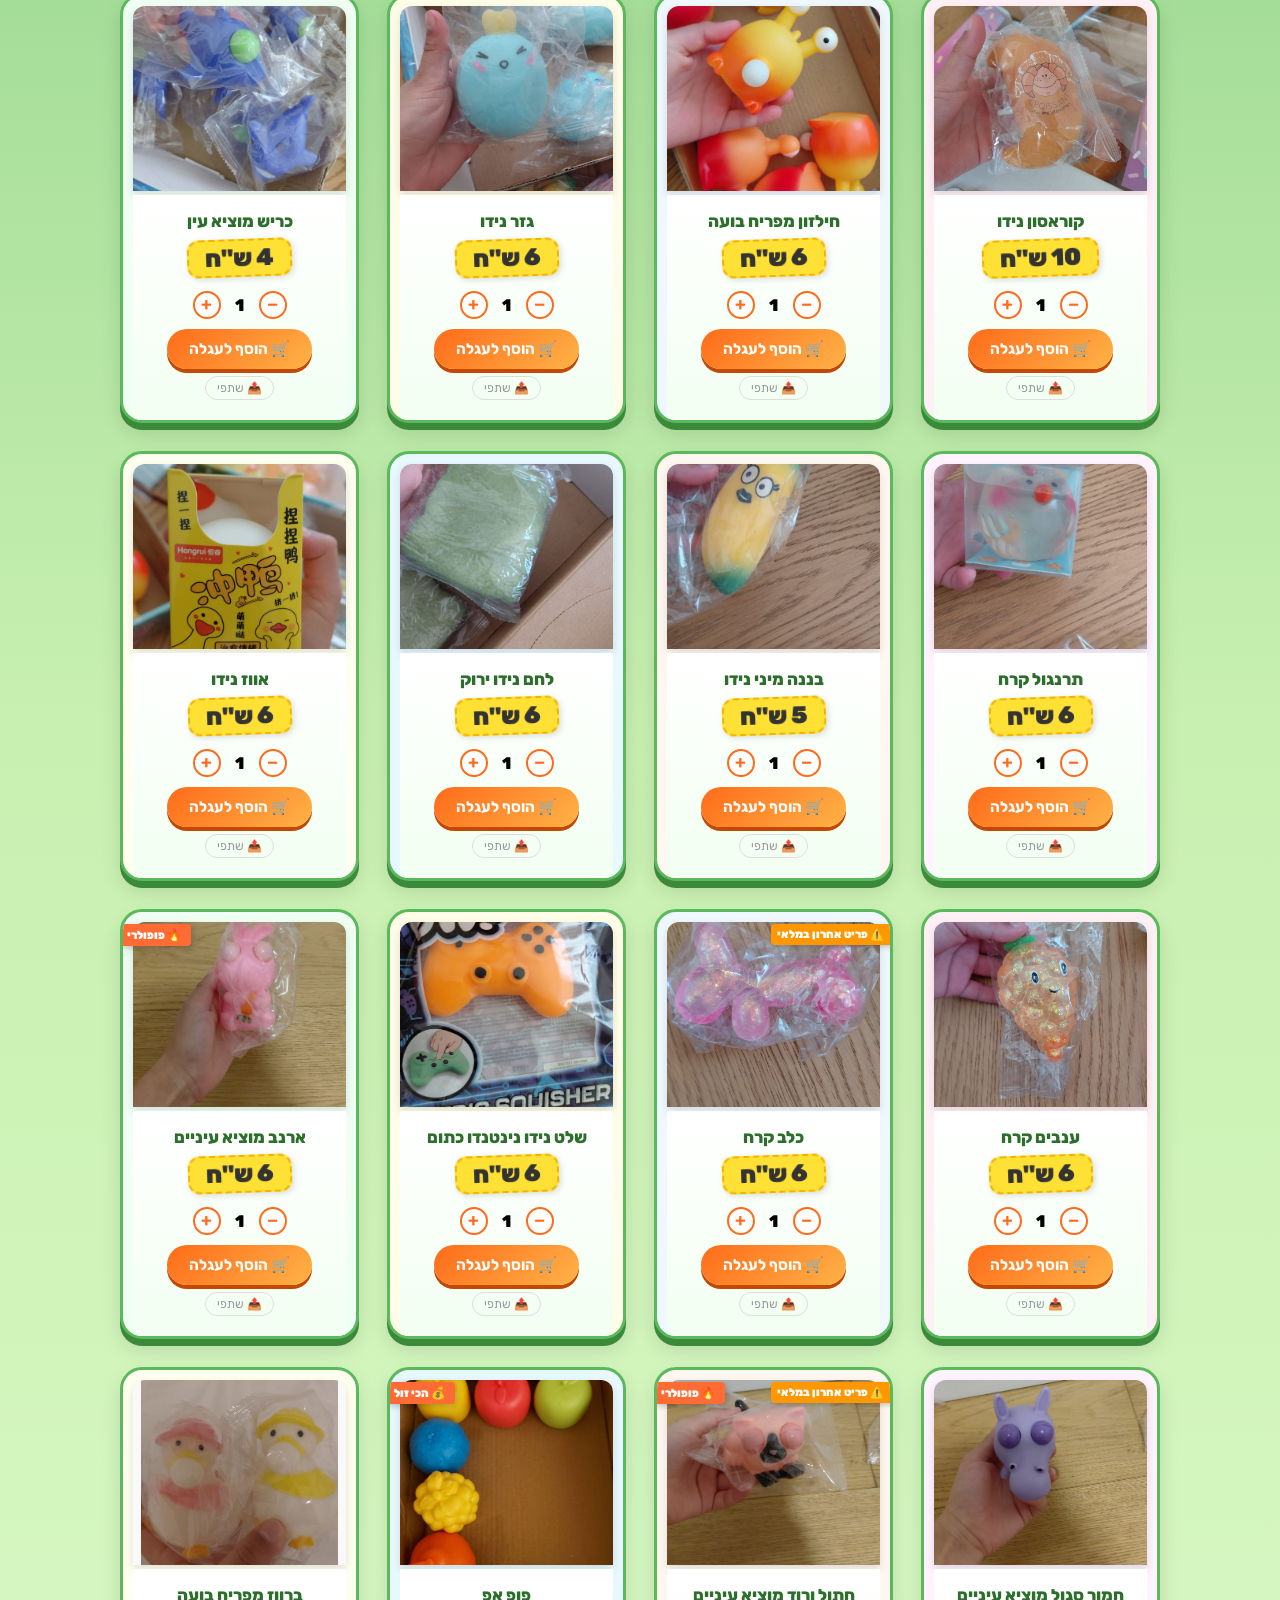
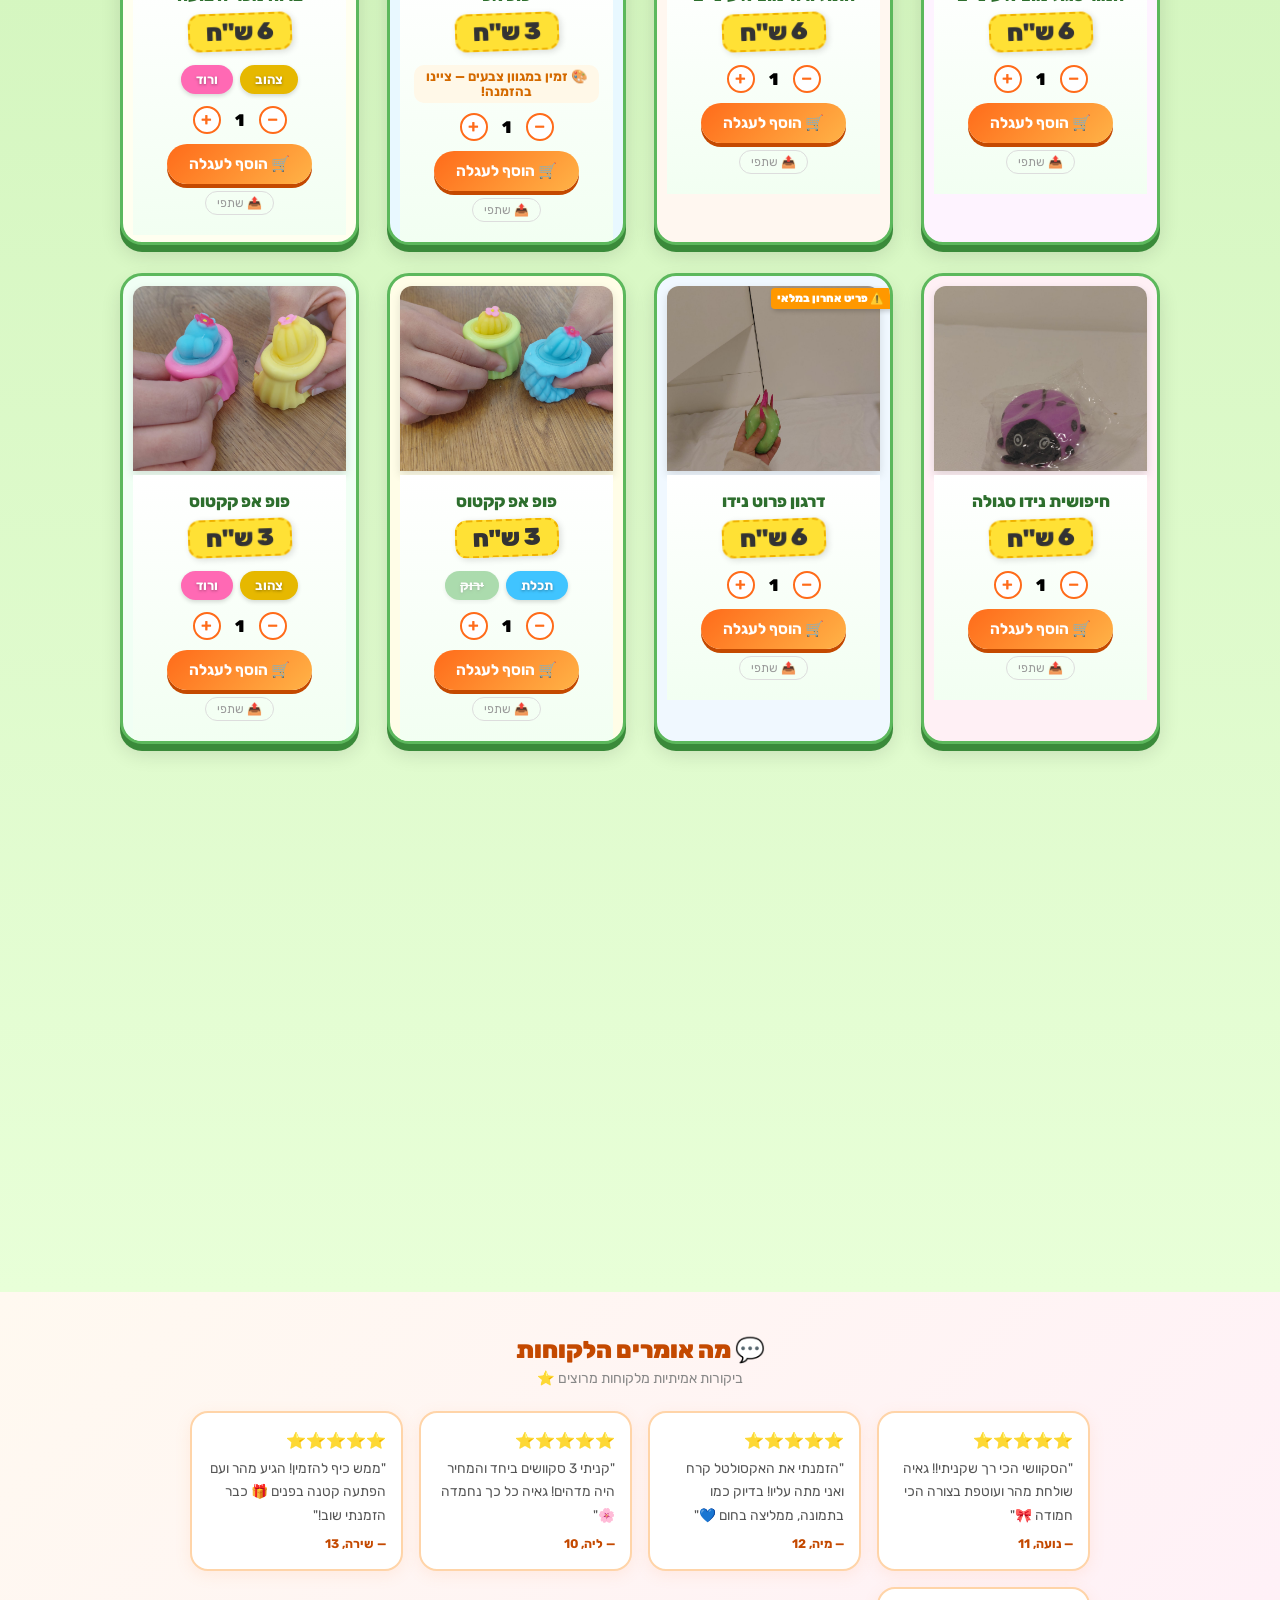
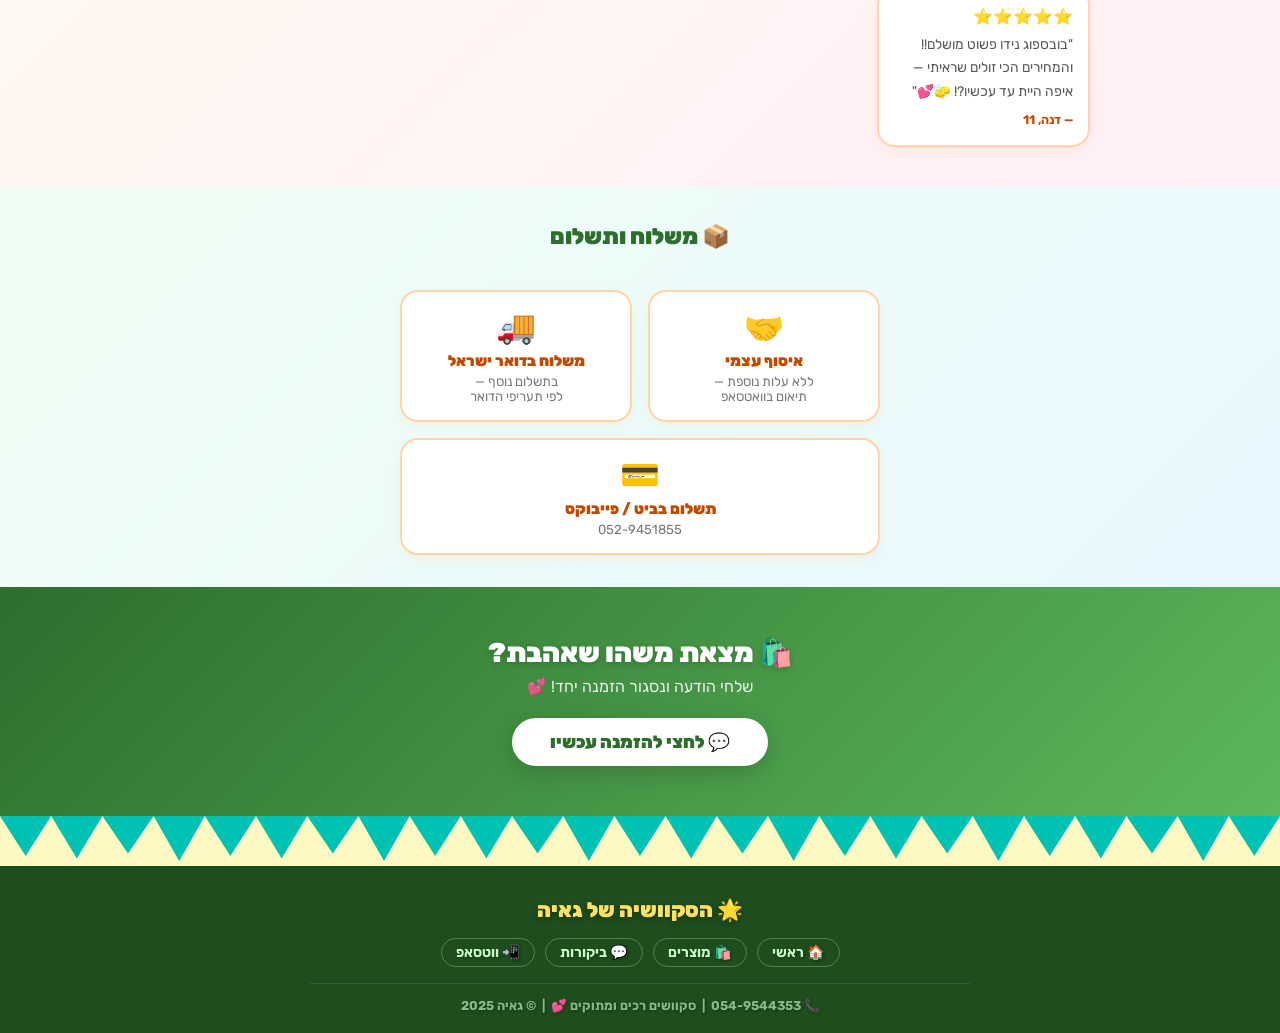
==== commit 144a1f94: "Add files via upload" ====
--- a/index.html
+++ b/index.html
@@ -1374,7 +1374,74 @@
   </div>
   <div class="products">
 
-    
+    <div class="card">
+      <img src="חד קרן נידו בשלושה צבעים.jpeg" alt="חד קרן נידו בשלושה צבעים">
+      <div class="card-body">
+        <h2>חד קרן נידו בשלושה צבעים</h2>
+        <div class="price">5 ש"ח</div>
+        <div class="color-chips">
+          <span class="color-chip" style="background:#4caf50" data-color="ירוק" onclick="selectColor(this)">ירוק</span>
+          <span class="color-chip" style="background:#ff69b4" data-color="ורוד" onclick="selectColor(this)">ורוד</span>
+          <span class="color-chip" style="background:#ffd700" data-color="צהוב" onclick="selectColor(this)">צהוב</span>
+        </div>
+        <a class="order-btn" href="https://wa.me/9720549544353?text=היי גאיה! אני רוצה להזמין חד קרן נידו בשלושה צבעים" target="_blank">🛒 להזמנה בוואטסאפ</a>
+      </div>
+    </div>
+
+    <div class="card">
+      <img src="דובדבן נידו.jpeg" alt="דובדבן נידו">
+      <div class="card-body">
+        <h2>דובדבן נידו</h2>
+        <div class="price">7 ש"ח</div>
+        <a class="order-btn" href="https://wa.me/9720549544353?text=היי גאיה! אני רוצה להזמין דובדבן נידו" target="_blank">🛒 להזמנה בוואטסאפ</a>
+      </div>
+    </div>
+
+    <div class="card">
+      <img src="באן נידו חמאה.jpg" alt="באן נידו חמאה">
+      <div class="card-body">
+        <h2>באן נידו חמאה</h2>
+        <div class="price">7 ש"ח</div>
+        <a class="order-btn" href="https://wa.me/9720549544353?text=היי גאיה! אני רוצה להזמין באן נידו חמאה" target="_blank">🛒 להזמנה בוואטסאפ</a>
+      </div>
+    </div>
+
+    <div class="card">
+      <img src="פרה נידו.jpg" alt="פרה נידו">
+      <div class="card-body">
+        <h2>פרה נידו</h2>
+        <div class="price">6 ש"ח</div>
+        <a class="order-btn" href="https://wa.me/9720549544353?text=היי גאיה! אני רוצה להזמין פרה נידו" target="_blank">🛒 להזמנה בוואטסאפ</a>
+      </div>
+    </div>
+
+    <div class="card">
+      <img src="דולפין נידו.jpeg" alt="דולפין נידו">
+      <div class="card-body">
+        <h2>דולפין נידו</h2>
+        <div class="price">6 ש"ח</div>
+        <a class="order-btn" href="https://wa.me/9720549544353?text=היי גאיה! אני רוצה להזמין דולפין נידו" target="_blank">🛒 להזמנה בוואטסאפ</a>
+      </div>
+    </div>
+
+    <div class="card">
+      <img src="כדור אורביז עם מוצ'י אקסולטל.jpeg" alt="כדור אורביז עם מוצ'י אקסולטל">
+      <div class="card-body">
+        <h2>כדור אורביז עם מוצ'י אקסולטל</h2>
+        <div class="price">6 ש"ח</div>
+        <a class="order-btn" href="https://wa.me/9720549544353?text=היי גאיה! אני רוצה להזמין כדור אורביז עם מוצ'י אקסולטל" target="_blank">🛒 להזמנה בוואטסאפ</a>
+      </div>
+    </div>
+
+    <div class="card">
+      <img src="כריש אורביז.jpeg" alt="כריש אורביז">
+      <div class="card-body">
+        <h2>כריש אורביז</h2>
+        <div class="price">6 ש"ח</div>
+        <a class="order-btn" href="https://wa.me/9720549544353?text=היי גאיה! אני רוצה להזמין כריש אורביז" target="_blank">🛒 להזמנה בוואטסאפ</a>
+      </div>
+    </div>
+
     <div class="card">
       <img src="בובספוג נידו.jpg" alt="בובספוג נידו">
       <div class="card-body">
@@ -1483,31 +1550,6 @@
       </div>
     </div>
 
-    <div class="card">
-      <img src="אפון נידו בשלושה צבעים.jpg" alt="אפון נידו בשלושה צבעים">
-      <div class="card-body">
-        <h2>אפון נידו בשלושה צבעים</h2>
-        <div class="price">4 ש"ח</div>
-        <div class="color-chips">
-          <span class="color-chip" style="background:#00bfb3;opacity:0.45;text-decoration:line-through;cursor:default" title="אזל מהמלאי">טורקיז</span>
-          <span class="color-chip" style="background:#e6b800;opacity:0.45;text-decoration:line-through;cursor:default" title="אזל מהמלאי">צהוב</span>
-          <span class="color-chip" style="background:#ff69b4" data-color="ורוד" onclick="selectColor(this)">ורוד</span>
-        </div>
-        <a class="order-btn" href="https://wa.me/9720549544353?text=היי גאיה! אני רוצה להזמין אפון נידו" target="_blank" data-base="אפון נידו">🛒 להזמנה בוואטסאפ</a>
-      </div>
-    </div>
-
-    <div class="card">
-      <img src="אקסולטל קרח בשלושה צבעים.jpg" alt="אקסולטל קרח">
-      <div class="card-body">
-        <h2>אקסולטל קרח בשלושה צבעים</h2>
-        <div class="price">6 ש"ח</div>
-        <div class="color-chips">
-          <span class="color-chip" style="background:#e6b800" data-color="צהוב" onclick="selectColor(this)">צהוב</span>
-        </div>
-        <a class="order-btn" href="https://wa.me/9720549544353?text=היי גאיה! אני רוצה להזמין אקסולטל קרח" target="_blank" data-base="אקסולטל קרח">🛒 להזמנה בוואטסאפ</a>
-      </div>
-    </div>
 
     <div class="card">
       <img src="ארנב מוציא עיניים.jpg" alt="ארנב מוציא עיניים">
@@ -1519,63 +1561,8 @@
     </div>
 
 
-    <div class="card">
-      <img src="ארנבה נידו גזר בשני צבעים.jpg" alt="ארנבה נידו גזר">
-      <div class="card-body">
-        <h2>ארנבה נידו גזר בשני צבעים</h2>
-        <div class="price">6 ש"ח</div>
-        <div class="color-chips">
-          <span class="color-chip" style="background:#e6b800" data-color="צהוב" onclick="selectColor(this)">צהוב</span>
-          <span class="color-chip" style="background:#00bfb3" data-color="טורקיז" onclick="selectColor(this)">טורקיז</span>
-        </div>
-        <a class="order-btn" href="https://wa.me/9720549544353?text=היי גאיה! אני רוצה להזמין ארנבה נידו גזר" target="_blank" data-base="ארנבה נידו גזר">🛒 להזמנה בוואטסאפ</a>
-      </div>
-    </div>
-
-    <div class="card">
-      <img src="ביצת מיים סגולה.jpg" alt="ביצת מיים סגולה">
-      <div class="card-body">
-        <h2>ביצת מיים סגולה</h2>
-        <div class="price">5 ש"ח</div>
-        <div class="color-note">⚡ אחרון במלאי!</div>
-        <a class="order-btn" href="https://wa.me/9720549544353?text=היי גאיה! אני רוצה להזמין ביצת מיים סגולה" target="_blank">🛒 להזמנה בוואטסאפ</a>
-      </div>
-    </div>
-
-    <div class="card">
-      <img src="ביצת מיים.jpg" alt="ביצת מיים">
-      <div class="card-body">
-        <h2>ביצת מיים</h2>
-        <div class="price">3 ש"ח</div>
-        <a class="order-btn" href="https://wa.me/9720549544353?text=היי גאיה! אני רוצה להזמין ביצת מיים" target="_blank">🛒 להזמנה בוואטסאפ</a>
-      </div>
-    </div>
-
-    <div class="card">
-      <img src="ביצת קרח סגולה.jpg" alt="ביצת קרח סגולה">
-      <div class="card-body">
-        <h2>ביצת קרח סגולה</h2>
-        <div class="price">5 ש"ח</div>
-        <div class="color-note">⚡ אחרון במלאי!</div>
-        <a class="order-btn" href="https://wa.me/9720549544353?text=היי גאיה! אני רוצה להזמין ביצת קרח סגולה" target="_blank">🛒 להזמנה בוואטסאפ</a>
-      </div>
-    </div>
-
-
-    <div class="card">
-      <img src="חללית נידו בשני צבעים.jpg" alt="חללית נידו">
-      <div class="card-body">
-        <h2>חללית נידו בשני צבעים</h2>
-        <div class="price">5 ש"ח</div>
-        <div class="color-chips">
-          <span class="color-chip" style="background:#e6b800;opacity:0.45;text-decoration:line-through;cursor:default" title="אזל מהמלאי">צהוב</span>
-          <span class="color-chip" style="background:#00bfb3;opacity:0.45;text-decoration:line-through;cursor:default" title="אזל מהמלאי">טורקיז</span>
-          <span class="color-chip" style="background:#4caf50" data-color="ירוק" onclick="selectColor(this)">ירוק</span>
-        </div>
-        <div class="color-note">⚡ אחרון במלאי — ירוק בלבד!</div>
-        <a class="order-btn" href="https://wa.me/9720549544353?text=היי גאיה! אני רוצה להזמין חללית נידו ירוק" target="_blank" data-base="חללית נידו">🛒 להזמנה בוואטסאפ</a>
-      </div>
-    </div>
+
+
 
     <div class="card">
       <img src="חמור סגול מוציא עיניים.jpg" alt="חמור סגול מוציא עיניים">
@@ -1595,38 +1582,10 @@
       </div>
     </div>
 
-    <div class="card">
-      <img src="חתול צהוב מוציא עיניים.jpg" alt="חתול צהוב מוציא עיניים">
-      <div class="card-body">
-        <h2>חתול צהוב מוציא עיניים</h2>
-        <div class="price">6 ש"ח</div>
-        <a class="order-btn" href="https://wa.me/9720549544353?text=היי גאיה! אני רוצה להזמין חתול צהוב מוציא עיניים" target="_blank">🛒 להזמנה בוואטסאפ</a>
-      </div>
-    </div>
-
-
-    <div class="card">
-      <img src="כלב שוכב מוציא עיניים חום.jpg" alt="כלב שוכב מוציא עיניים חום">
-      <div class="card-body">
-        <h2>כלב שוכב מוציא עיניים חום</h2>
-        <div class="price">6 ש"ח</div>
-        <a class="order-btn" href="https://wa.me/9720549544353?text=היי גאיה! אני רוצה להזמין כלב שוכב מוציא עיניים חום" target="_blank">🛒 להזמנה בוואטסאפ</a>
-      </div>
-    </div>
-
-
-    <div class="card">
-      <img src="מקרון נידו בשני צבעים.jpg" alt="מקרון נידו">
-      <div class="card-body">
-        <h2>מקרון נידו בשני צבעים</h2>
-        <div class="price">4 ש"ח</div>
-        <div class="color-chips">
-          <span class="color-chip" style="background:#ff7a1a;opacity:0.45;text-decoration:line-through;cursor:default" title="אזל מהמלאי">כתום</span>
-          <span class="color-chip" style="background:#ff69b4" data-color="ורוד" onclick="selectColor(this)">ורוד</span>
-        </div>
-        <a class="order-btn" href="https://wa.me/9720549544353?text=היי גאיה! אני רוצה להזמין מקרון נידו ורוד" target="_blank" data-base="מקרון נידו">🛒 להזמנה בוואטסאפ</a>
-      </div>
-    </div>
+
+
+
+
 
 
     <div class="card">
@@ -1640,54 +1599,12 @@
     </div>
 
 
-    <div class="card">
-      <img src="שייק נידו עם דמות קוריאנית.jpg" alt="שייק נידו">
-      <div class="card-body">
-        <h2>שייק נידו עם דמות קוריאנית</h2>
-        <div class="price">4 ש"ח</div>
-        <a class="order-btn" href="https://wa.me/9720549544353?text=היי גאיה! אני רוצה להזמין שייק נידו עם דמות קוריאנית" target="_blank">🛒 להזמנה בוואטסאפ</a>
-      </div>
-    </div>
-
-
-
-    <div class="card">
-      <img src="חתול לבן מוציא עיניים.jpeg" alt="חתול לבן מוציא עיניים">
-      <div class="card-body">
-        <h2>חתול לבן מוציא עיניים</h2>
-        <div class="price">6 ש"ח</div>
-        <a class="order-btn" href="https://wa.me/9720549544353?text=היי גאיה! אני רוצה להזמין חתול לבן מוציא עיניים" target="_blank">🛒 להזמנה בוואטסאפ</a>
-      </div>
-    </div>
-
-    <div class="card">
-      <img src="חתול אורביז.jpg" alt="חתול אורביז">
-      <div class="card-body">
-        <h2>חתול אורביז</h2>
-        <div class="price">5 ש"ח</div>
-        <div class="color-note">⚡ חזר למלאי — אחרון!</div>
-        <a class="order-btn" href="https://wa.me/9720549544353?text=היי גאיה! אני רוצה להזמין חתול אורביז" target="_blank">🛒 להזמנה בוואטסאפ</a>
-      </div>
-    </div>
-
-    <div class="card">
-      <img src="פנדה נידו כתומה.jpeg" alt="פנדה נידו כתומה">
-      <div class="card-body">
-        <h2>פנדה נידו כתומה</h2>
-        <div class="price">6 ש"ח</div>
-        <a class="order-btn" href="https://wa.me/9720549544353?text=היי גאיה! אני רוצה להזמין פנדה נידו כתומה" target="_blank">🛒 להזמנה בוואטסאפ</a>
-      </div>
-    </div>
-
-    <div class="card">
-      <img src="ברווז מיים.jpg" alt="ברווז מיים">
-      <div class="card-body">
-        <h2>ברווז מיים</h2>
-        <div class="price">5 ש"ח</div>
-        <div class="color-note">⚡ אחרון במלאי!</div>
-        <a class="order-btn" href="https://wa.me/9720549544353?text=היי גאיה! אני רוצה להזמין ברווז מיים" target="_blank">🛒 להזמנה בוואטסאפ</a>
-      </div>
-    </div>
+
+
+
+
+
+
 
     <div class="card">
       <img src="ברווז מפריח בועה.jpg" alt="ברווז מפריח בועה" style="object-fit:contain;background:#f9f9f9;">
@@ -1702,15 +1619,6 @@
       </div>
     </div>
 
-    <div class="card">
-      <img src="תות מיים.jpg" alt="תות מיים">
-      <div class="card-body">
-        <h2>תות מיים</h2>
-        <div class="price">5 ש"ח</div>
-        <div class="color-note">⚡ אחרון במלאי!</div>
-        <a class="order-btn" href="https://wa.me/9720549544353?text=היי גאיה! אני רוצה להזמין תות מיים" target="_blank">🛒 להזמנה בוואטסאפ</a>
-      </div>
-    </div>
 
 
     <div class="card">
@@ -1793,50 +1701,7 @@
       </div>
     </div>
 
-    <div class="card">
-      <img src="כלב מוציא עיניים.jpg" alt="כלב מוציא עיניים">
-      <div class="card-body">
-        <h2>כלב מוציא עיניים</h2>
-        <div class="price">6 ש"ח</div>
-        <a class="order-btn" href="https://wa.me/9720549544353?text=היי גאיה! אני רוצה להזמין כלב מוציא עיניים" target="_blank">🛒 להזמנה בוואטסאפ</a>
-      </div>
-    </div>
-
-    <div class="card">
-      <img src="המבורגר נידו.jpg" alt="המבורגר נידו">
-      <div class="card-body">
-        <h2>המבורגר נידו</h2>
-        <div class="price">7 ש"ח</div>
-        <a class="order-btn" href="https://wa.me/9720549544353?text=היי גאיה! אני רוצה להזמין המבורגר נידו" target="_blank">🛒 להזמנה בוואטסאפ</a>
-      </div>
-    </div>
-
-    <div class="card">
-      <img src="מפלצת בעמ נידו צהובה.jpg" alt="מפלצת בעמ נידו צהובה">
-      <div class="card-body">
-        <h2>מפלצת בעמ נידו צהובה</h2>
-        <div class="price">6 ש"ח</div>
-        <a class="order-btn" href="https://wa.me/9720549544353?text=היי גאיה! אני רוצה להזמין מפלצת בעמ נידו צהובה" target="_blank">🛒 להזמנה בוואטסאפ</a>
-      </div>
-    </div>
-
-    <div class="card">
-      <img src="מפלצת בעמ מוציאה עין.jpg" alt="מפלצת בעמ מוציאה עין">
-      <div class="card-body">
-        <h2>מפלצת בעמ מוציאה עין</h2>
-        <div class="price">6 ש"ח</div>
-        <a class="order-btn" href="https://wa.me/9720549544353?text=היי גאיה! אני רוצה להזמין מפלצת בעמ מוציאה עין" target="_blank">🛒 להזמנה בוואטסאפ</a>
-      </div>
-    </div>
-
-    <div class="card">
-      <img src="עגבניה מיני נידו.jpg" alt="עגבניה מיני נידו">
-      <div class="card-body">
-        <h2>עגבניה מיני נידו</h2>
-        <div class="price">2 ש"ח</div>
-        <a class="order-btn" href="https://wa.me/9720549544353?text=היי גאיה! אני רוצה להזמין עגבניה מיני נידו" target="_blank">🛒 להזמנה בוואטסאפ</a>
-      </div>
-    </div><div class="search-empty" id="searchEmpty">לא נמצאו מוצרים 🌿</div>
+<div class="search-empty" id="searchEmpty">לא נמצאו מוצרים 🌿</div>
   </div>
 </div>
 
@@ -2209,12 +2074,9 @@
 
   /* ===== מלאי ===== */
   var STOCK = {
-    'שייק נידו עם דמות קוריאנית':    'limited',
-    'אקסולטל קרח בשלושה צבעים':      'limited',
     'חתול ורוד מוציא עיניים':        'limited',
-    'פנדה נידו כתומה':               'limited',
-    'חתול לבן מוציא עיניים':        'limited',
-    'תות מיים':                      'limited',
+    'דרגון פרוט נידו':               'limited',
+    'כלב קרח':                       'limited',
   };
   document.querySelectorAll('.card').forEach(function(card) {
     var name = card.querySelector('h2').textContent.trim();
@@ -2386,13 +2248,13 @@
 
   /* ===== קטגוריות ===== */
   var CATS = [
-    { name: 'נידו',         emoji: '🧸', color: '#fde8ff,#f5d0ff', img: 'נידו.png',                products: ['בובספוג נידו','קוראסון נידו','גזר נידו','בננה מיני נידו','לחם נידו ירוק','אווז נידו','שלט נידו נינטנדו כתום','אפון נידו בשלושה צבעים','ארנבה נידו גזר בשני צבעים','חללית נידו בשני צבעים','מקרון נידו בשני צבעים','שייק נידו עם דמות קוריאנית','פנדה נידו כתומה','חיפושית נידו סגולה','דרגון פרוט נידו','המבורגר נידו','עגבניה מיני נידו','מפלצת בעמ נידו צהובה'] },
-    { name: 'מיים',         emoji: '💧', color: '#e0f4ff,#c8eeff', img: 'מיים.jpeg',              products: ['ביצת מיים סגולה','ביצת מיים','ברווז מיים','תות מיים'] },
-    { name: 'קרח',          emoji: '🧊', color: '#e8f8ff,#d0f0ff', img: 'קרח.png',               products: ['תרנגול קרח','ענבים קרח','כלב קרח','אקסולטל קרח בשלושה צבעים','ביצת קרח סגולה'] },
-    { name: 'מוציא עיניים', emoji: '👀', color: '#fff0e0,#ffe4c4', img: 'מוציא עיניים.png',      products: ['כריש מוציא עין','ארנב מוציא עיניים','חתול ורוד מוציא עיניים','חתול צהוב מוציא עיניים','חמור סגול מוציא עיניים','כלב שוכב מוציא עיניים חום','חתול לבן מוציא עיניים','כלב מוציא עיניים','מפלצת בעמ מוציאה עין'] },
+    { name: 'נידו',         emoji: '🧸', color: '#fde8ff,#f5d0ff', img: 'נידו.png',                products: ['חד קרן נידו בשלושה צבעים','דובדבן נידו','באן נידו חמאה','פרה נידו','דולפין נידו','בובספוג נידו','קוראסון נידו','גזר נידו','בננה מיני נידו','לחם נידו ירוק','אווז נידו','שלט נידו נינטנדו כתום','חיפושית נידו סגולה','דרגון פרוט נידו'] },
+    { name: 'מיים',         emoji: '💧', color: '#e0f4ff,#c8eeff', img: 'מיים.jpeg',              products: [] },
+    { name: 'קרח',          emoji: '🧊', color: '#e8f8ff,#d0f0ff', img: 'קרח.png',               products: ['תרנגול קרח','ענבים קרח','כלב קרח'] },
+    { name: 'מוציא עיניים', emoji: '👀', color: '#fff0e0,#ffe4c4', img: 'מוציא עיניים.png',      products: ['כריש מוציא עין','ארנב מוציא עיניים','חתול ורוד מוציא עיניים','חמור סגול מוציא עיניים'] },
     { name: 'פופ אפים',     emoji: '🎯', color: '#fffbe0,#fff0c0', img: 'פופ אפים.png',          products: ['פופ אפ','פופ אפ קקטוס','פופ אפ קלמנטינה','פופ אפ אגס','פופ אפ אננס','פופ אפ עכבר יוצא מגבינה'] },
     { name: 'מפריחי בועה',  emoji: '🫧', color: '#e8f8ff,#d0f0ff', img: 'מפריחי בועה.png',      products: ['חילזון מפריח בועה','ברווז מפריח בועה'] },
-    { name: 'אורביז',       emoji: '🔮', color: '#f0e8ff,#e0d0ff', img: 'אורביז.png',            products: ['חתול אורביז'] },
+    { name: 'אורביז',       emoji: '🔮', color: '#f0e8ff,#e0d0ff', img: 'אורביז.png',            products: ['כדור אורביז עם מוצ\'י אקסולטל','כריש אורביז'] },
     { name: 'גאיה תבחרי לי', emoji: '🎁', color: '#ffe8f4,#ffd0e8', img: 'גאיה תבחרי לי.png',  products: [], isGaiaPick: true },
   ];
 
